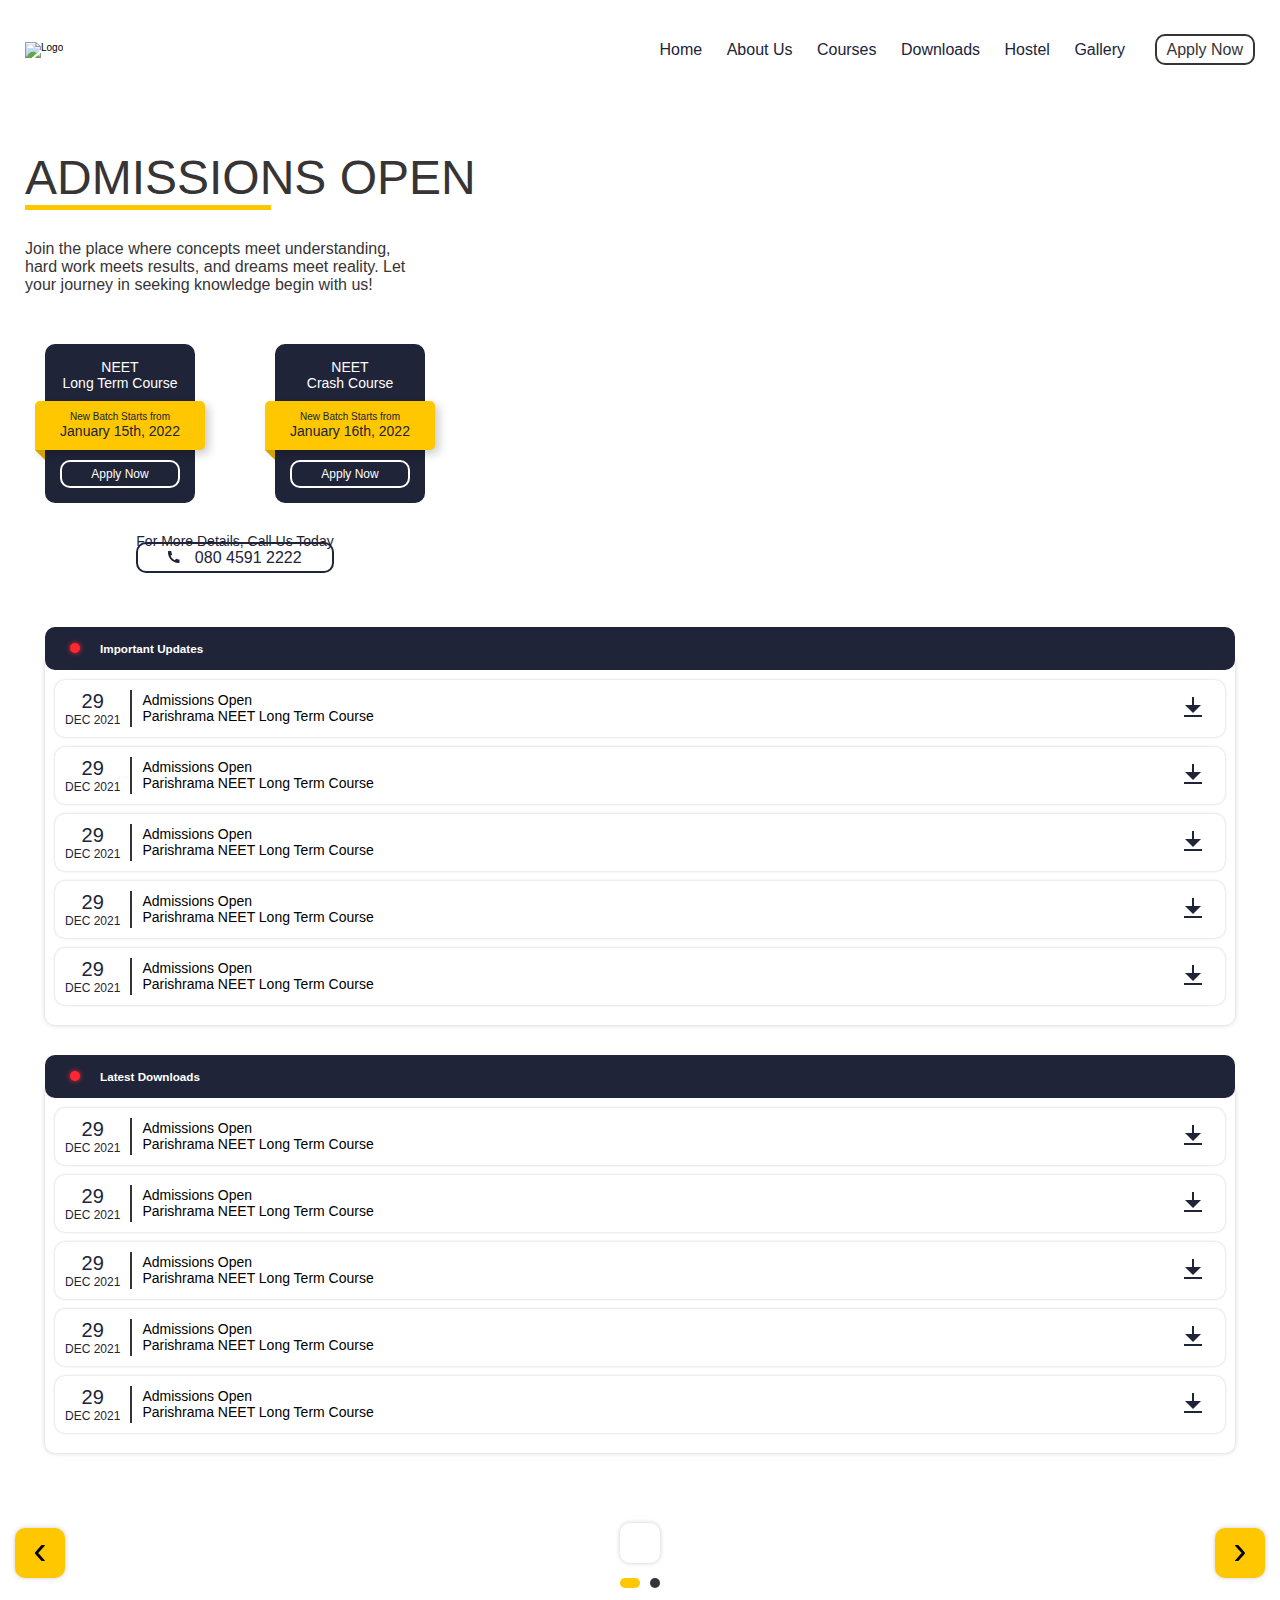
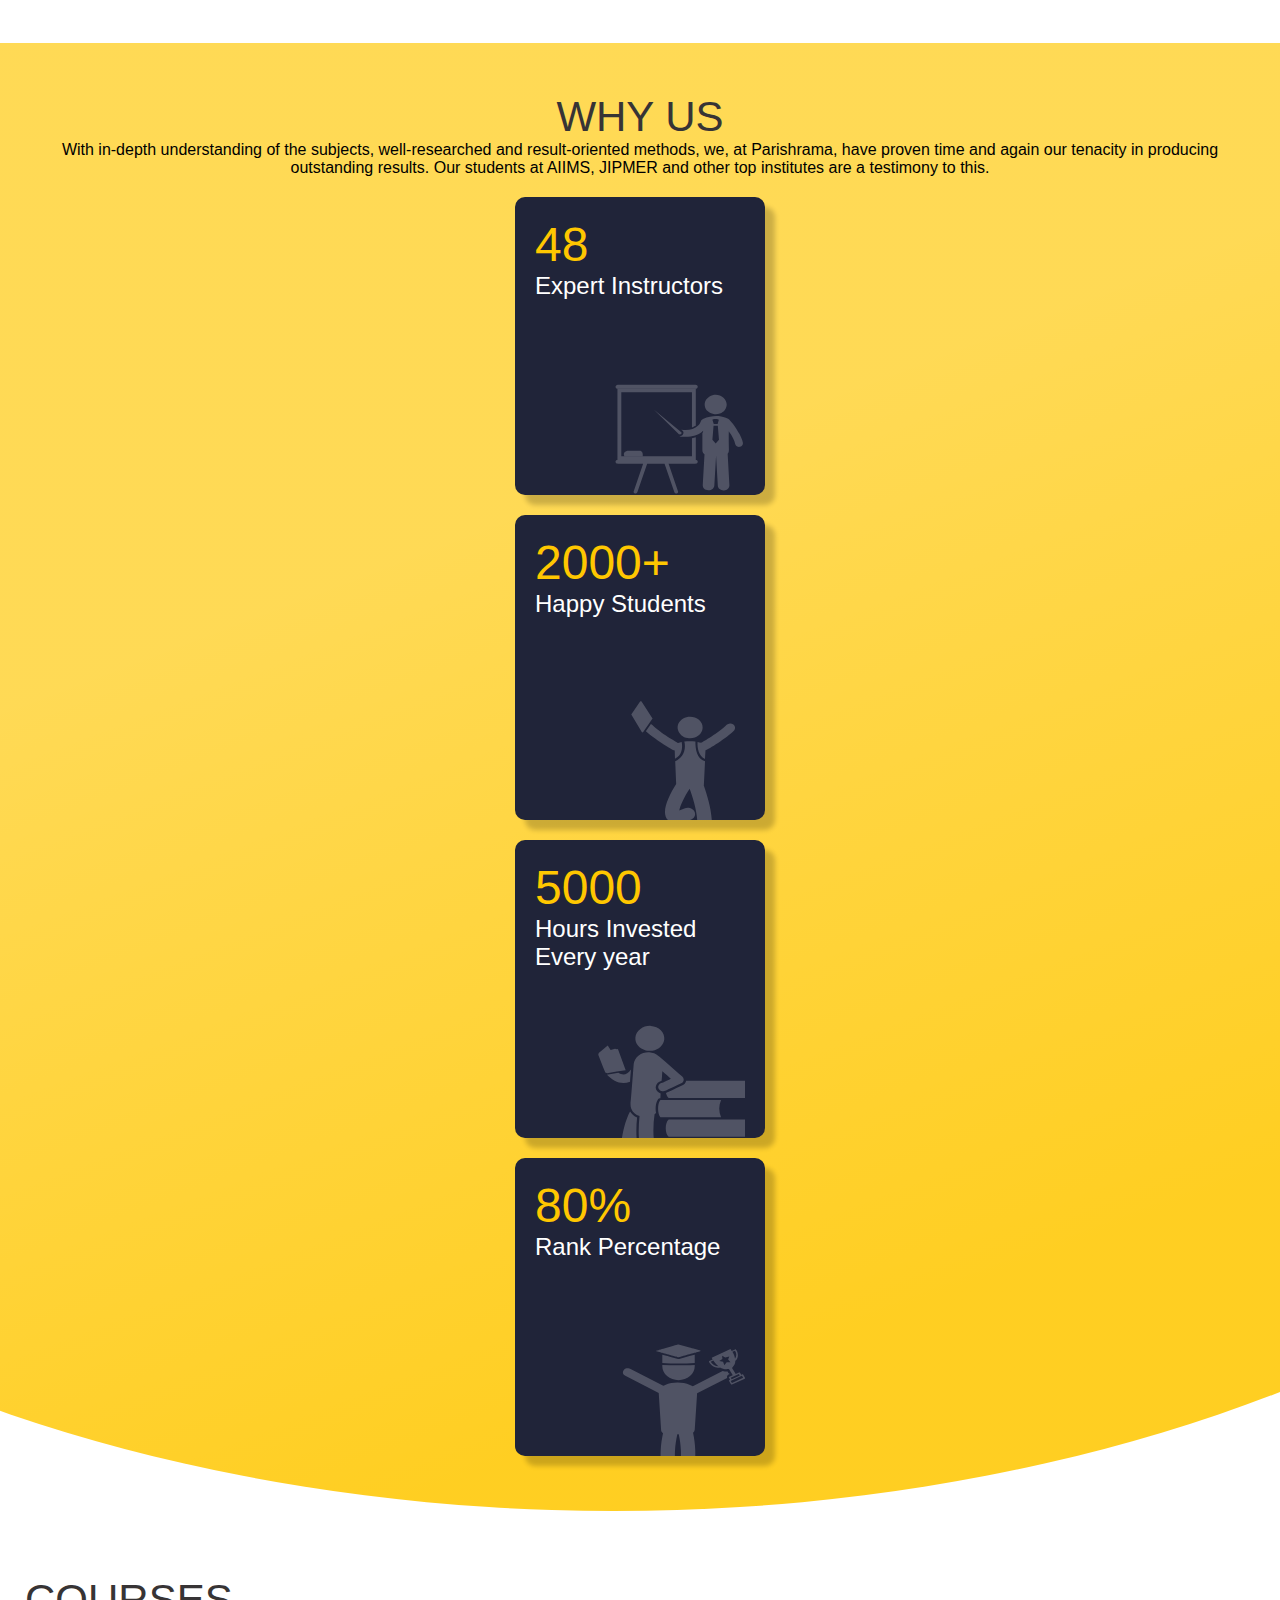
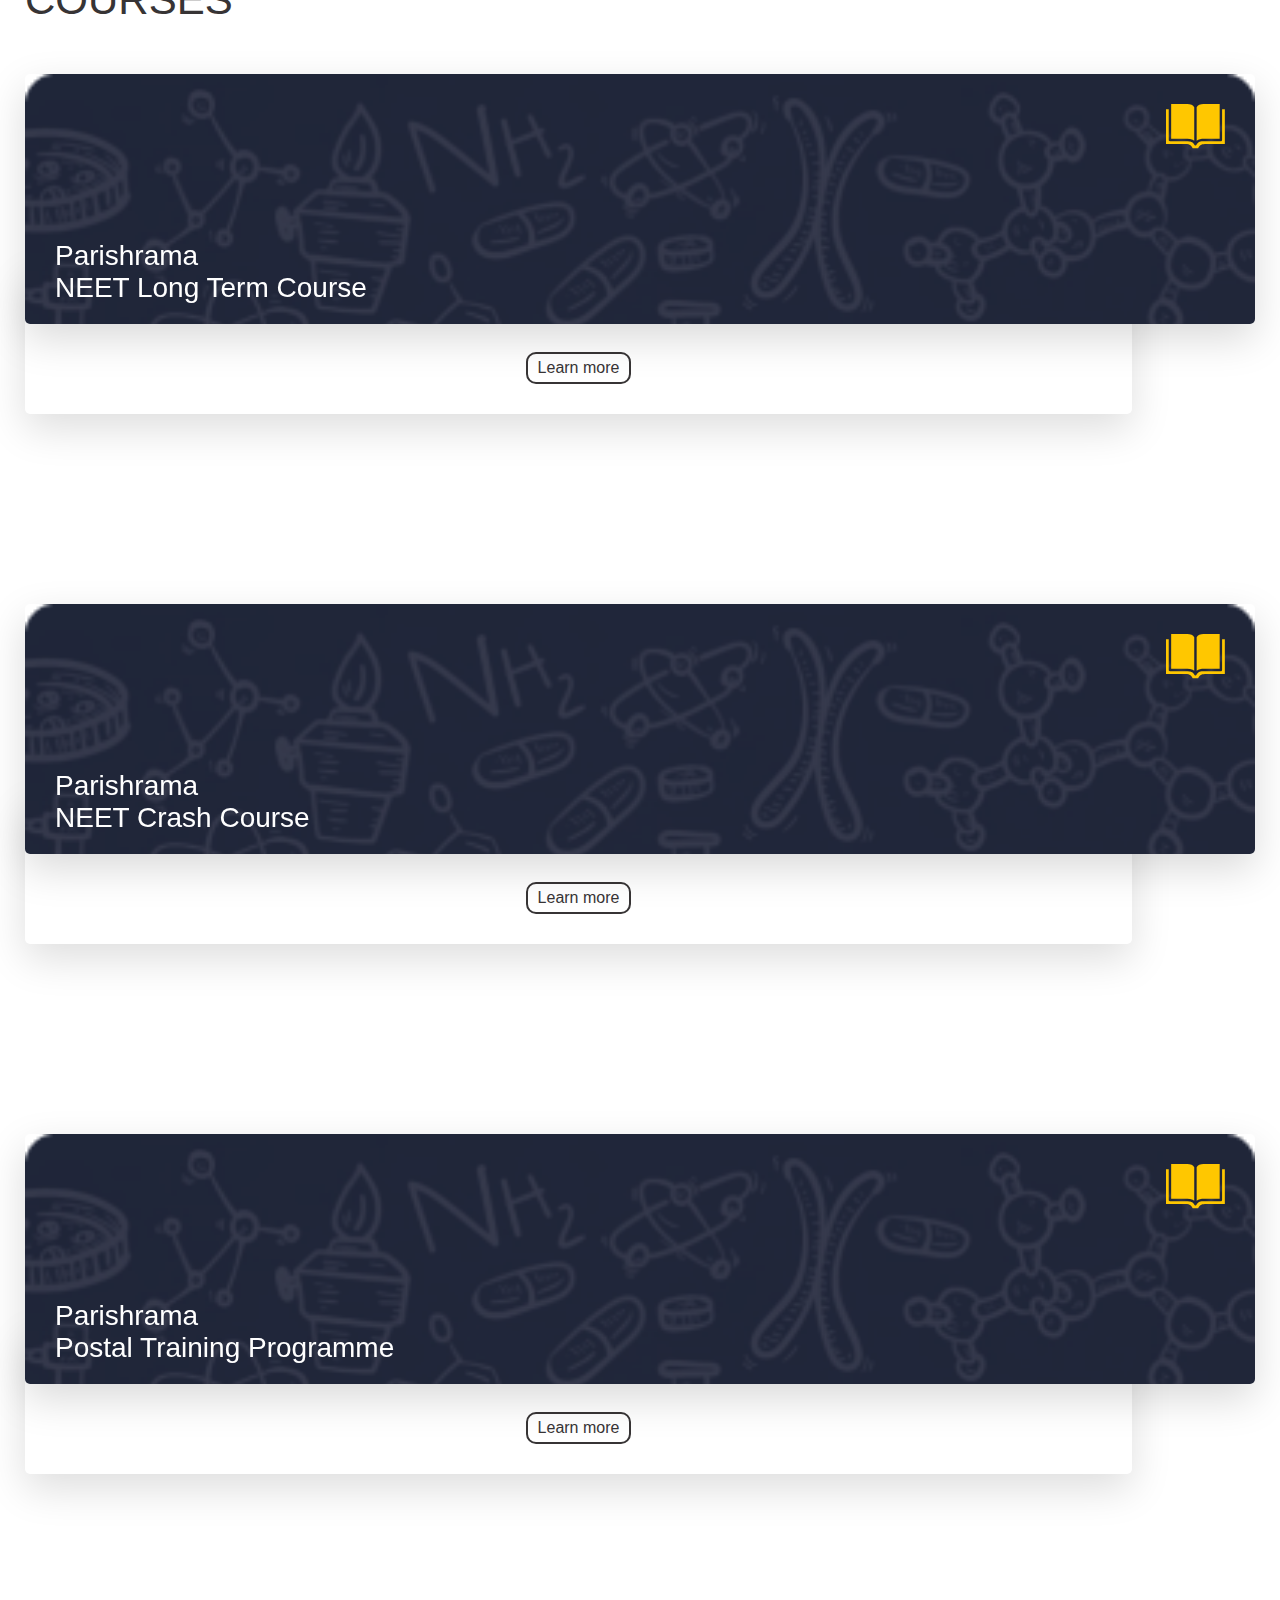
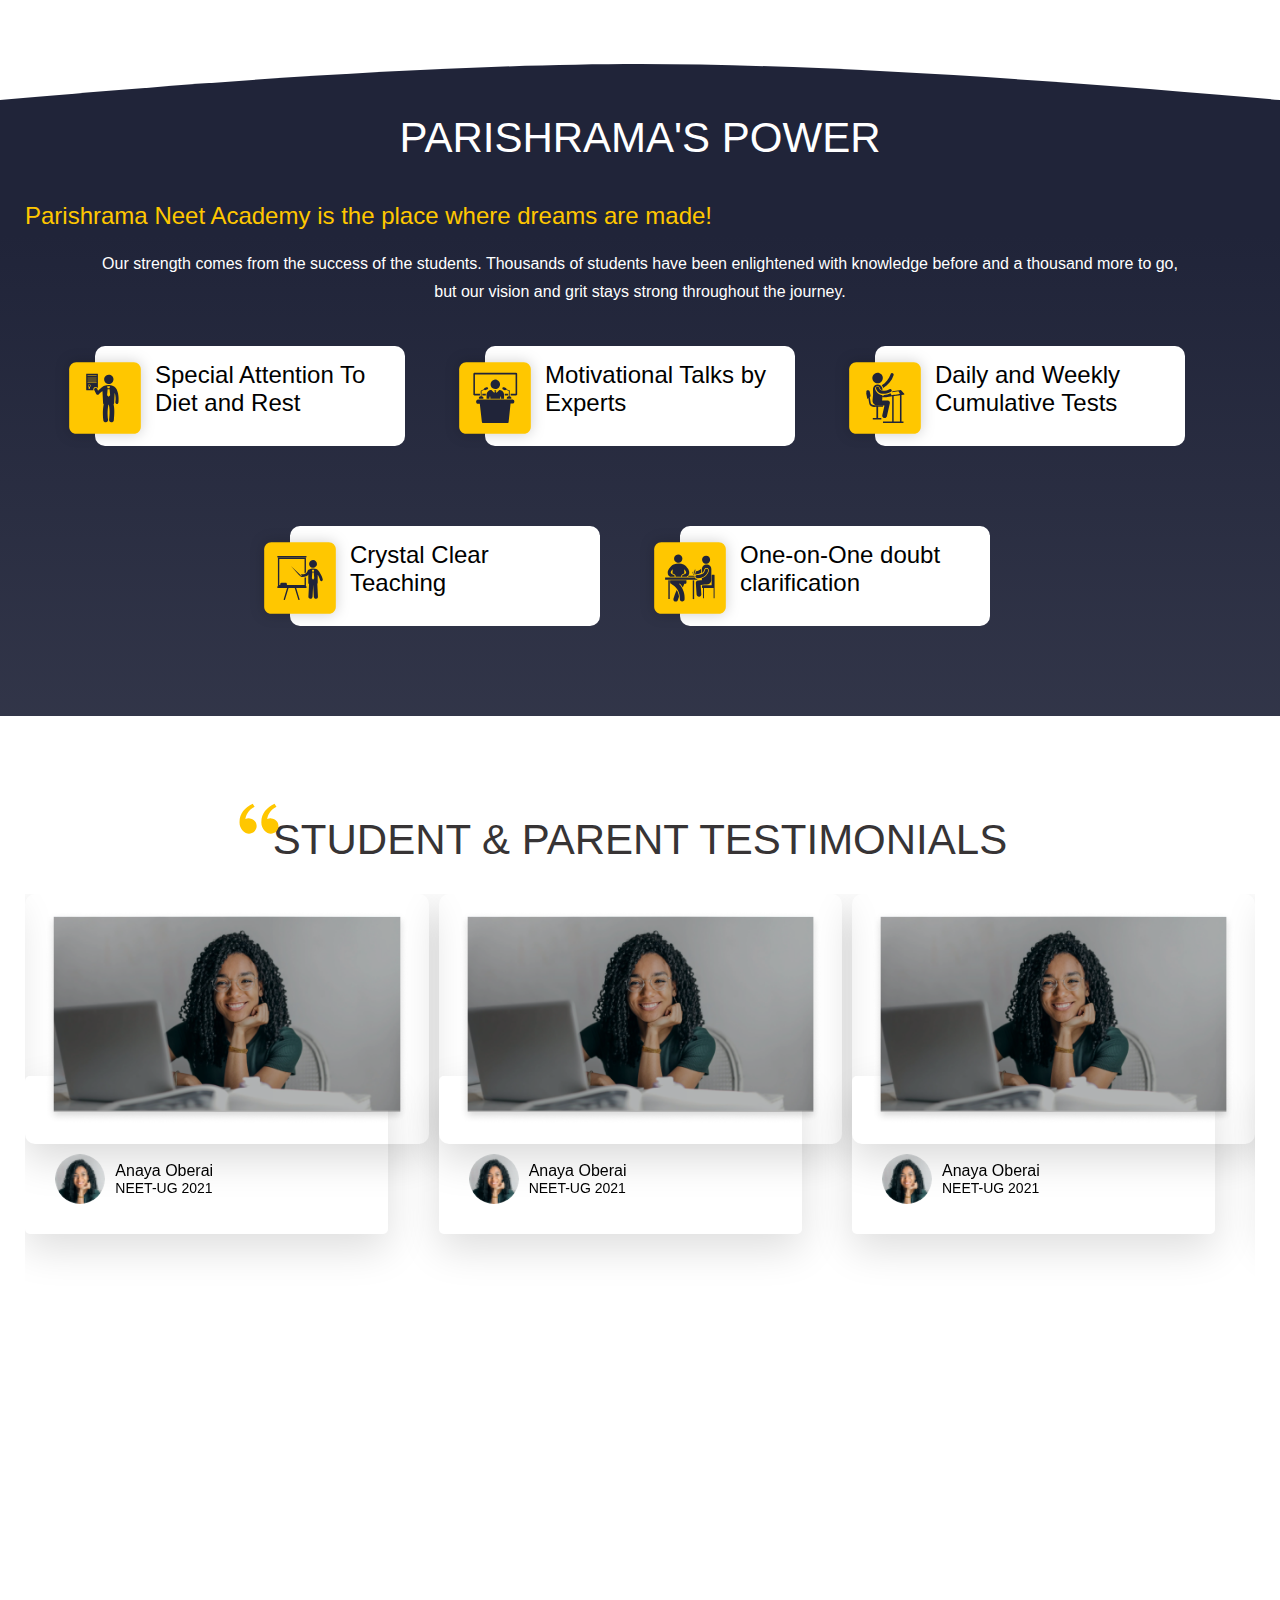
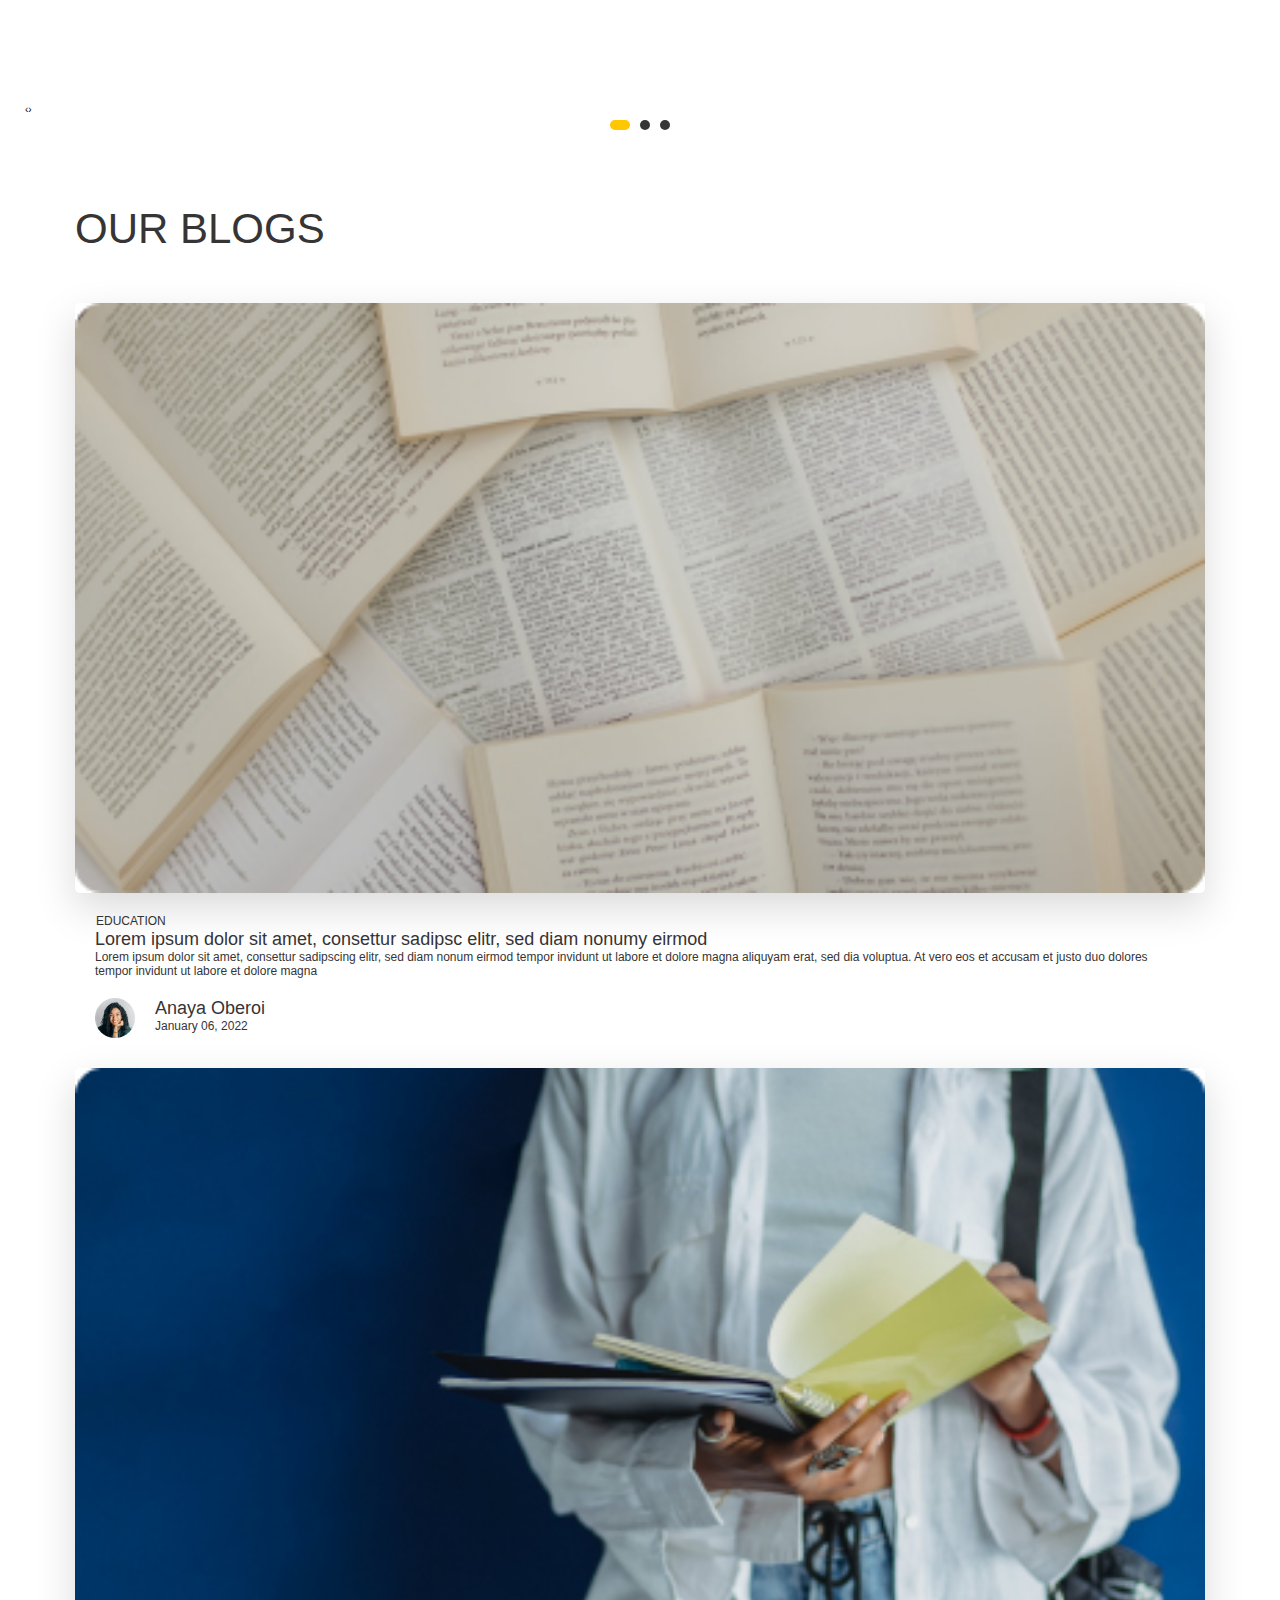
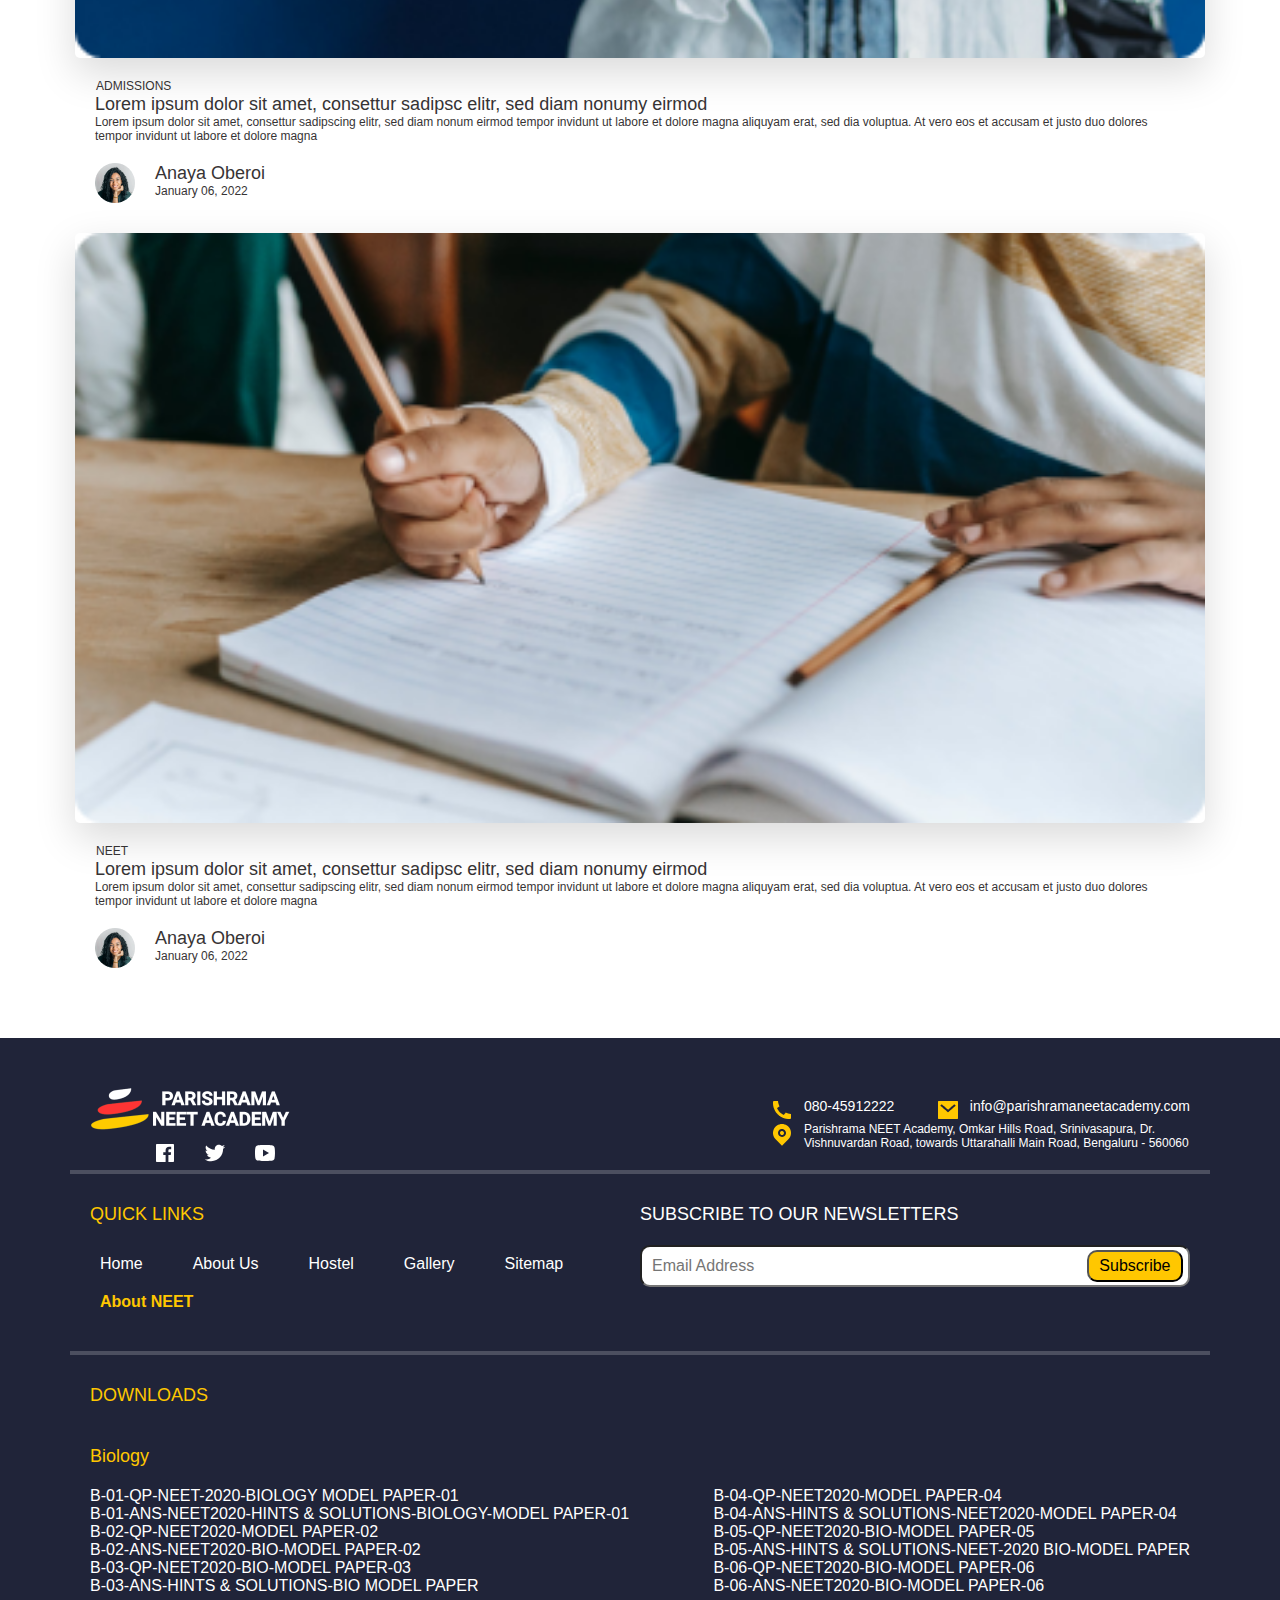
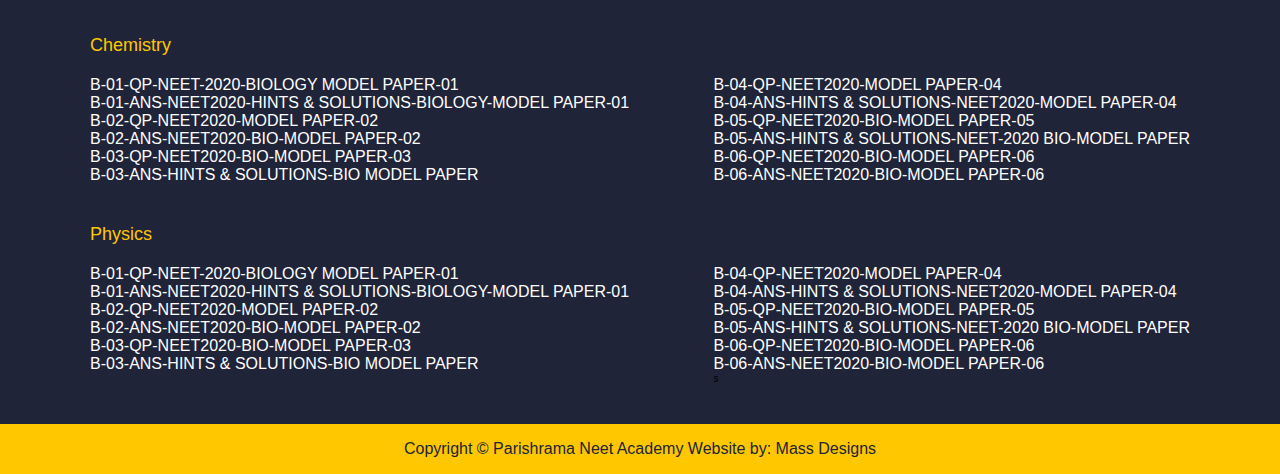
==== index.html @ 00acec43 "fix  : long courses course cards" ====
<!DOCTYPE html>
<html lang="en">

<head>
  <meta charset="UTF-8" />
  <meta name="viewport" content="width=device-width, initial-scale=1.0" />

  <link href="https://fonts.googleapis.com/css?family=Lato:100,300,400,700,900" rel="stylesheet" />

  <link href="https://cdn.jsdelivr.net/npm/bootstrap@5.1.3/dist/css/bootstrap.min.css" rel="stylesheet"
    integrity="sha384-1BmE4kWBq78iYhFldvKuhfTAU6auU8tT94WrHftjDbrCEXSU1oBoqyl2QvZ6jIW3" crossorigin="anonymous" />
  <link rel="stylesheet" href="css/owl.carousel.css" />
  <link rel="stylesheet" href="css/icon-font.css" />
  <link rel="stylesheet" href="scss/main.css" />
  <link rel="shortcut icon" type="image/png" href="./img/favicon.png" />

  <title>Parishrama</title>
</head>

<body>
  <header class="header" id="header">
    <div class="container">
      <div class="nav">
        <input type="checkbox" id="nav-check" />
        <div class="nav-header">
          <img src="./img/Group 259.jpg" alt="Logo" , class="header__logo" />
        </div>
        <div class="nav-btn">
          <label for="nav-check">
            <span></span>
            <span></span>
            <span></span>
          </label>
        </div>

        <div class="nav-links">
          <a class="link" href="/">Home</a>
          <a class="link" href="/about.html">About Us</a>
          <a class="link" href="/courses.html">Courses</a>
          <a class="link" href="/download.html">Downloads</a>
          <a class="link" href="#">Hostel</a>
          <a class="link" href="#">Gallery</a>
          <a href="#" class="btn btn--grey-outline header__navbar-item mr-0">Apply Now</a>
        </div>
      </div>
    </div>
  </header>

  <main>
    <section class="section-hero" id="section-hero">
      <div class="container">
        <div class="section-hero__container">
          <div class="section-hero__content pb-4">
            <div class="section-hero__content--header">
              <h1 class="heading heading-primary">Admissions Open</h1>

              <p class="paragraph">
                Join the place where concepts meet understanding, hard work
                meets results, and dreams meet reality. Let your journey in
                seeking knowledge begin with us!
              </p>
            </div>

            <div class="section-hero__content--cta">
              <div class="section-hero__content--cta-container">
                <div class="section-hero__content--cta-card">
                  <p>NEET</p>
                  <p>Long Term Course</p>

                  <div class="strip">
                    <p>New Batch Starts from</p>
                    <p>January 15th, 2022</p>
                  </div>

                  <button class="btn btn--white-outline">Apply Now</button>
                </div>
                <div class="section-hero__content--cta-card">
                  <p>NEET</p>
                  <p>Crash Course</p>

                  <div class="strip">
                    <p>New Batch Starts from</p>
                    <p>January 16th, 2022</p>
                  </div>

                  <button class="btn btn--white-outline">Apply Now</button>
                </div>
              </div>
              <div class="section-hero__content--contact">
                <p>For More Details, Call Us Today</p>
                <a href="tel:+08045912222" class="btn btn--blue-outline"><img src="img/icons/icon-phone.svg" alt="" />
                  080 4591
                  2222</a>
              </div>
            </div>
          </div>
          <div class="section-hero__image">
            <img src="./img/heroImage.png" alt="" />
          </div>
        </div>
      </div>
    </section>

    <section class="section-updates">
      <div class="container">
        <div class="section-updates__container row">
          <div class="section-updates__important col">
            <div class="section-updates__important-header">
              <span> </span>
              <h3>Important Updates</h3>
            </div>
            <div class="section-updates__important-list-wrapper">
              <ul>
                <li>
                  <div class="date">
                    <p>29</p>
                    <p>DEC 2021</p>
                  </div>
                  <div class="details">
                    <p>Admissions Open</p>
                    <p>Parishrama NEET Long Term Course</p>
                  </div>
                  <img src="./img/downloadIcon.svg" alt="" />
                </li>
                <li>
                  <div class="date">
                    <p>29</p>
                    <p>DEC 2021</p>
                  </div>
                  <div class="details">
                    <p>Admissions Open</p>
                    <p>Parishrama NEET Long Term Course</p>
                  </div>
                  <img src="./img/downloadIcon.svg" alt="" />
                </li>
                <li>
                  <div class="date">
                    <p>29</p>
                    <p>DEC 2021</p>
                  </div>
                  <div class="details">
                    <p>Admissions Open</p>
                    <p>Parishrama NEET Long Term Course</p>
                  </div>
                  <img src="./img/downloadIcon.svg" alt="" />
                </li>
                <li>
                  <div class="date">
                    <p>29</p>
                    <p>DEC 2021</p>
                  </div>
                  <div class="details">
                    <p>Admissions Open</p>
                    <p>Parishrama NEET Long Term Course</p>
                  </div>
                  <img src="./img/downloadIcon.svg" alt="" />
                </li>
                <li>
                  <div class="date">
                    <p>29</p>
                    <p>DEC 2021</p>
                  </div>
                  <div class="details">
                    <p>Admissions Open</p>
                    <p>Parishrama NEET Long Term Course</p>
                  </div>
                  <img src="./img/downloadIcon.svg" alt="" />
                </li>
              </ul>
            </div>
          </div>
          <div class="section-updates__latest col">
            <div class="section-updates__latest-header">
              <span> </span>
              <h3>Latest Downloads</h3>
            </div>
            <div class="section-updates__latest-list-wrapper">
              <ul>
                <li>
                  <div class="date">
                    <p>29</p>
                    <p>DEC 2021</p>
                  </div>
                  <div class="details">
                    <p>Admissions Open</p>
                    <p>Parishrama NEET Long Term Course</p>
                  </div>
                  <img src="./img/downloadIcon.svg" alt="" />
                </li>
                <li>
                  <div class="date">
                    <p>29</p>
                    <p>DEC 2021</p>
                  </div>
                  <div class="details">
                    <p>Admissions Open</p>
                    <p>Parishrama NEET Long Term Course</p>
                  </div>
                  <img src="./img/downloadIcon.svg" alt="" />
                </li>
                <li>
                  <div class="date">
                    <p>29</p>
                    <p>DEC 2021</p>
                  </div>
                  <div class="details">
                    <p>Admissions Open</p>
                    <p>Parishrama NEET Long Term Course</p>
                  </div>
                  <img src="./img/downloadIcon.svg" alt="" />
                </li>
                <li>
                  <div class="date">
                    <p>29</p>
                    <p>DEC 2021</p>
                  </div>
                  <div class="details">
                    <p>Admissions Open</p>
                    <p>Parishrama NEET Long Term Course</p>
                  </div>
                  <img src="./img/downloadIcon.svg" alt="" />
                </li>
                <li>
                  <div class="date">
                    <p>29</p>
                    <p>DEC 2021</p>
                  </div>
                  <div class="details">
                    <p>Admissions Open</p>
                    <p>Parishrama NEET Long Term Course</p>
                  </div>
                  <img src="./img/downloadIcon.svg" alt="" />
                </li>
              </ul>
            </div>
          </div>
        </div>
      </div>
    </section>

    <section class="section-main-carousel">
      <div class="container">
        <div class="owl-carousel main-carousel owl-theme">
          <div class="item">
            <div class="item-content">
              <img src="./img/main-carousel.png" alt="" />
            </div>
          </div>
          <div class="item">
            <div class="item-content">
              <img src="./img/main-carousel.png" alt="" />
            </div>
          </div>
        </div>
      </div>
    </section>

    <section class="section-whyus">
      <div class="container">
        <h2 class="heading-secondary">Why Us</h2>
        <p>
          With in-depth understanding of the subjects, well-researched and
          result-oriented methods, we, at Parishrama, have proven time and
          again our tenacity in producing outstanding results. Our students at
          AIIMS, JIPMER and other top institutes are a testimony to this.
        </p>

        <div class="section-whyus--cards row">
          <div class="section-whyus--card col-lg-4 col-md-6 col-sm-12">
            <div class="section-whyus--card-header">
              <p>48</p>
              <p>Expert Instructors</p>
            </div>
            <img src="./img/expertInstructors.svg" alt="" />
          </div>
          <div class="section-whyus--card col-lg-4 col-md-6 col-sm-12">
            <div class="section-whyus--card-header">
              <p>2000+</p>
              <p>Happy Students</p>
            </div>
            <img src="./img/happyStudents.svg" alt="" />
          </div>
          <div class="section-whyus--card col-lg-4 col-md-6 col-sm-12">
            <div class="section-whyus--card-header">
              <p>5000</p>
              <p>Hours Invested Every year</p>
            </div>
            <img src="./img/coursesCompleted.svg" alt="" />
          </div>
          <div class="section-whyus--card col-lg-4 col-md-6 col-sm-12">
            <div class="section-whyus--card-header">
              <p>80%</p>
              <p>Rank Percentage</p>
            </div>
            <img src="./img/ranks.svg" alt="" />
          </div>
        </div>
      </div>
    </section>

    <section class="section-courses" id="section-courses">
      <div class="container">
        <h1 class="text-center heading-secondary">Courses</h1>

        <div class="row">
          <div class="col-lg-4 col-md-6 col-sm-12">
            <div class="card course-card border-none">
              <div class="card--up">
                <div class="card--up__textbox">
                  <p class="card--up__text">Parishrama</p>
                  <p class="card--up__text">NEET Long Term Course</p>
                </div>
                <div class="card--up__icon--container">
                  <img src="./img/book.svg" alt="book" />
                </div>
              </div>

              <div class="card--down">
                <div class="card--down__textbox">
                  <p class="card--down__text">
                    At Parishrama, long term courses are focused from the
                    rudimentary to advanced level concepts. Our faculty
                    provides in-depth understanding of topics making even the
                    trickiest concepts crystal clear.
                  </p>
                </div>
                <a href="#" class="btn btn--grey-outline">Learn more</a>
              </div>
            </div>
          </div>
          <div class="col-lg-4 col-md-6 col-sm-12">
            <div class="card border-none">
              <div class="card--up">
                <div class="card--up__textbox">
                  <p class="card--up__text">Parishrama</p>
                  <p class="card--up__text">NEET Crash Course</p>
                </div>
                <div class="card--up__icon--container">
                  <img src="./img/book.svg" alt="book" />
                </div>
              </div>

              <div class="card--down">
                <div class="card--down__textbox">
                  <p class="card--down__text">
                    Tight learning schedules can inspire students to opt for
                    crash courses for their NEET exam preparation and we, at
                    Parishrama, have extensively crafted courses for such
                    students.
                  </p>
                </div>
                <a href="#" class="btn btn--grey-outline">Learn more</a>
              </div>
            </div>
          </div>
          <div class="col-lg-4 col-md-6 col-sm-12">
            <div class="card border-none">
              <div class="card--up">
                <div class="card--up__textbox">
                  <p class="card--up__text">Parishrama</p>
                  <p class="card--up__text">Postal Training Programme</p>
                </div>
                <div class="card--up__icon--container">
                  <img src="./img/book.svg" alt="book" />
                </div>
              </div>

              <div class="card--down">
                <div class="card--down__textbox">
                  <p class="card--down__text">
                    This programme comprises easy-to-understand reading
                    materials, and test series that are sent to students’
                    residential addresses. This postal training package is
                    comprehensive and well-structured that matches the
                    sophistication of classroom learning.
                  </p>
                </div>
                <a href="#" class="btn btn--grey-outline">Learn more</a>
              </div>
            </div>
          </div>
        </div>
      </div>
    </section>

    <section class="section-pp" id="section-pp">
      <div class="container">
        <h2 class="heading-secondary title">Parishrama's Power</h2>

        <h4 class="heading-bigger text-yellow text-center">
          Parishrama Neet Academy is the place where dreams are made!
        </h4>
        <p class="description">
          Our strength comes from the success of the students. Thousands of
          students have been enlightened with knowledge before and a thousand
          more to go, but our vision and grit stays strong throughout the
          journey.
        </p>
        <div class="container section-pp__container">
          <div class="section-pp__item">
            <div class="section-pp__item-content">
              <div class="section-pp__item-image">
                <img src="./img/pp-expert-and-dedicated.svg" alt="" />
              </div>
              <div class="section-pp__item-text">
                <p>Special Attention To Diet and Rest</p>
              </div>
            </div>
          </div>
          <div class="section-pp__item">
            <div class="section-pp__item-content">
              <div class="section-pp__item-image">
                <img src="./img/pp-motivational-talks.svg" alt="" />
              </div>
              <div class="section-pp__item-text">
                <p>Motivational Talks by Experts</p>
              </div>
            </div>
          </div>
          <div class="section-pp__item">
            <div class="section-pp__item-content">
              <div class="section-pp__item-image">
                <img src="./img/pp-daily-and-weekly.svg" alt="" />
              </div>
              <div class="section-pp__item-text">
                <p>Daily and Weekly Cumulative Tests</p>
              </div>
            </div>
          </div>
          <div class="section-pp__item">
            <div class="section-pp__item-content">
              <div class="section-pp__item-image">
                <img src="./img/pp-crystal-clear.svg" alt="" />
              </div>
              <div class="section-pp__item-text">
                <p>Crystal Clear Teaching</p>
              </div>
            </div>
          </div>
          <div class="section-pp__item">
            <div class="section-pp__item-content">
              <div class="section-pp__item-image">
                <img src="./img/pp-one-on-one.svg" alt="" />
              </div>
              <div class="section-pp__item-text">
                <p>One-on-One doubt clarification</p>
              </div>
            </div>
          </div>
        </div>
      </div>
    </section>

    <section class="section-testimonials" id="section-testimonials">
      <div class="container">
        <div class="title">
          <h1 class="text-center heading-secondary">
            STUDENT & PARENT TESTIMONIALS
          </h1>
        </div>
        <div class="owl-carousel testimonials-carousel owl-theme">
          <div class="item">
            <div class="card border-none">
              <div class="card--up">
                <img src="./img/carousel-testimonial.png" alt="" />
              </div>

              <div class="card--down">
                <div class="card--down__textbox">
                  <p>
                    <img src="./img/quotes.svg" alt="" /> PARISHRAMA focuses
                    on the quality of education and clearing of concepts with
                    a brilliant study study environment.
                  </p>
                </div>
                <div class="card--down__profile">
                  <img src="./img/user.png" alt="" />
                  <div class="person">
                    <p>Anaya Oberai</p>
                    <p>NEET-UG 2021</p>
                  </div>
                </div>
              </div>
            </div>
          </div>
          <div class="item">
            <div class="card border-none">
              <div class="card--up">
                <img src="./img/carousel-testimonial.png" alt="" />
              </div>

              <div class="card--down">
                <div class="card--down__textbox">
                  <p>
                    <img src="./img/quotes.svg" alt="" /> PARISHRAMA focuses
                    on the quality of education and clearing of concepts with
                    a brilliant study study environment.
                  </p>
                </div>
                <div class="card--down__profile">
                  <img src="./img/user.png" alt="" />
                  <div class="person">
                    <p>Anaya Oberai</p>
                    <p>NEET-UG 2021</p>
                  </div>
                </div>
              </div>
            </div>
          </div>
          <div class="item">
            <div class="card border-none">
              <div class="card--up">
                <img src="./img/carousel-testimonial.png" alt="" />
              </div>

              <div class="card--down">
                <div class="card--down__textbox">
                  <p>
                    <img src="./img/quotes.svg" alt="" /> PARISHRAMA focuses
                    on the quality of education and clearing of concepts with
                    a brilliant study study environment.
                  </p>
                </div>
                <div class="card--down__profile">
                  <img src="./img/user.png" alt="" />
                  <div class="person">
                    <p>Anaya Oberai</p>
                    <p>NEET-UG 2021</p>
                  </div>
                </div>
              </div>
            </div>
          </div>
          <div class="item">
            <div class="card border-none">
              <div class="card--up">
                <img src="./img/carousel-testimonial.png" alt="" />
              </div>

              <div class="card--down">
                <div class="card--down__textbox">
                  <p>
                    <img src="./img/quotes.svg" alt="" /> PARISHRAMA focuses
                    on the quality of education and clearing of concepts with
                    a brilliant study study environment.
                  </p>
                </div>
                <div class="card--down__profile">
                  <img src="./img/user.png" alt="" />
                  <div class="person">
                    <p>Anaya Oberai</p>
                    <p>NEET-UG 2021</p>
                  </div>
                </div>
              </div>
            </div>
          </div>
          <div class="item">
            <div class="card border-none">
              <div class="card--up">
                <img src="./img/carousel-testimonial.png" alt="" />
              </div>

              <div class="card--down">
                <div class="card--down__textbox">
                  <p>
                    <img src="./img/quotes.svg" alt="" /> PARISHRAMA focuses
                    on the quality of education and clearing of concepts with
                    a brilliant study study environment.
                  </p>
                </div>
                <div class="card--down__profile">
                  <img src="./img/user.png" alt="" />
                  <div class="person">
                    <p>Anaya Oberai</p>
                    <p>NEET-UG 2021</p>
                  </div>
                </div>
              </div>
            </div>
          </div>
          <div class="item">
            <div class="card border-none">
              <div class="card--up">
                <img src="./img/carousel-testimonial.png" alt="" />
              </div>

              <div class="card--down">
                <div class="card--down__textbox">
                  <p>
                    <img src="./img/quotes.svg" alt="" /> PARISHRAMA focuses
                    on the quality of education and clearing of concepts with
                    a brilliant study study environment.
                  </p>
                </div>
                <div class="card--down__profile">
                  <img src="./img/user.png" alt="" />
                  <div class="person">
                    <p>Anaya Oberai</p>
                    <p>NEET-UG 2021</p>
                  </div>
                </div>
              </div>
            </div>
          </div>
          <div class="item">
            <div class="card border-none">
              <div class="card--up">
                <img src="./img/carousel-testimonial.png" alt="" />
              </div>

              <div class="card--down">
                <div class="card--down__textbox">
                  <p>
                    <img src="./img/quotes.svg" alt="" /> PARISHRAMA focuses
                    on the quality of education and clearing of concepts with
                    a brilliant study study environment.
                  </p>
                </div>
                <div class="card--down__profile">
                  <img src="./img/user.png" alt="" />
                  <div class="person">
                    <p>Anaya Oberai</p>
                    <p>NEET-UG 2021</p>
                  </div>
                </div>
              </div>
            </div>
          </div>
          <div class="item">
            <div class="card border-none">
              <div class="card--up">
                <img src="./img/carousel-testimonial.png" alt="" />
              </div>

              <div class="card--down">
                <div class="card--down__textbox">
                  <p>
                    <img src="./img/quotes.svg" alt="" /> PARISHRAMA focuses
                    on the quality of education and clearing of concepts with
                    a brilliant study study environment.
                  </p>
                </div>
                <div class="card--down__profile">
                  <img src="./img/user.png" alt="" />
                  <div class="person">
                    <p>Anaya Oberai</p>
                    <p>NEET-UG 2021</p>
                  </div>
                </div>
              </div>
            </div>
          </div>
        </div>
      </div>
    </section>

    <section class="section-blogs" id="section-blogs">
      <div class="container">
        <h1 class="text-center heading-secondary">Our Blogs</h1>

        <div class="row">
          <div class="col-lg-4 col-md-6 col-sm-12">
            <div class="blog__card">
              <div class="blog__card--up">
                <img src="./img/BlogImage1.png" alt="image" />
              </div>
              <div class="blog__card--down">
                <p class="blog__card--heading-small">Education</p>
                <p class="blog__card--heading">
                  Lorem ipsum dolor sit amet, consettur sadipsc elitr, sed
                  diam nonumy eirmod
                </p>
                <p class="blog__card--text">
                  Lorem ipsum dolor sit amet, consettur sadipscing elitr, sed
                  diam nonum eirmod tempor invidunt ut labore et dolore magna
                  aliquyam erat, sed dia voluptua. At vero eos et accusam et
                  justo duo dolores tempor invidunt ut labore et dolore magna
                </p>
                <div class="blog__card--user">
                  <img src="./img/user.png" alt="user" class="blog-card--user-image" />
                  <div class="blog__card--user-info">
                    <p class="blog__card--user-name">Anaya Oberoi</p>
                    <p class="blog__card--user-date">January 06, 2022</p>
                  </div>
                </div>
              </div>
            </div>
          </div>

          <div class="col-lg-4 col-md-6 col-sm-12">
            <div class="blog__card">
              <div class="blog__card--up">
                <img src="./img/BlogImage2.png" alt="image" />
              </div>
              <div class="blog__card--down">
                <p class="blog__card--heading-small">Admissions</p>
                <p class="blog__card--heading">
                  Lorem ipsum dolor sit amet, consettur sadipsc elitr, sed
                  diam nonumy eirmod
                </p>
                <p class="blog__card--text">
                  Lorem ipsum dolor sit amet, consettur sadipscing elitr, sed
                  diam nonum eirmod tempor invidunt ut labore et dolore magna
                  aliquyam erat, sed dia voluptua. At vero eos et accusam et
                  justo duo dolores tempor invidunt ut labore et dolore magna
                </p>
                <div class="blog__card--user">
                  <img src="./img/user.png" alt="user" class="blog-card--user-image" />
                  <div class="blog__card--user-info">
                    <p class="blog__card--user-name">Anaya Oberoi</p>
                    <p class="blog__card--user-date">January 06, 2022</p>
                  </div>
                </div>
              </div>
            </div>
          </div>

          <div class="col-lg-4 col-md-6 col-sm-12">
            <div class="blog__card">
              <div class="blog__card--up">
                <img src="./img/BlogImage3.png" alt="image" />
              </div>
              <div class="blog__card--down">
                <p class="blog__card--heading-small">NEET</p>
                <p class="blog__card--heading">
                  Lorem ipsum dolor sit amet, consettur sadipsc elitr, sed
                  diam nonumy eirmod
                </p>
                <p class="blog__card--text">
                  Lorem ipsum dolor sit amet, consettur sadipscing elitr, sed
                  diam nonum eirmod tempor invidunt ut labore et dolore magna
                  aliquyam erat, sed dia voluptua. At vero eos et accusam et
                  justo duo dolores tempor invidunt ut labore et dolore magna
                </p>
                <div class="blog__card--user">
                  <img src="./img/user.png" alt="user" class="blog-card--user-image" />
                  <div class="blog__card--user-info">
                    <p class="blog__card--user-name">Anaya Oberoi</p>
                    <p class="blog__card--user-date">January 06, 2022</p>
                  </div>
                </div>
              </div>
            </div>
          </div>
        </div>
      </div>
    </section>
  </main>

  <footer class="footer">
    <div class="footer__container">
      <div class="footer__top">
        <div class="footer__logo-container">
          <img src="./img/footerLogo.png" alt="" class="footer__logo" />
          <div class="footer__logo--icon-container">
            <img src="./img/fbIcon.svg" alt="fb" />
            <img src="./img/twitterIcon.svg" alt="twitter" />
            <img src="./img/youtubeIcon.svg" alt="youtube" />
          </div>
        </div>
        <div class="footer__contact">
          <div class="footer__contact-container">
            <div class="footer__contact--phone">
              <img src="./img/phoneIcon.png" alt="phone" class="footer__contact--icon" />
              <p class="footer__contact--text">080-45912222</p>
            </div>

            <div class="footer__contact--mail">
              <img src="./img/mailIcon.png" alt="mail" class="footer__contact--icon" />
              <p class="footer__contact--text">
                info@parishramaneetacademy.com
              </p>
            </div>
          </div>

          <div class="footer__contact--location">
            <img src="./img/locationIcon.svg" alt="mail" class="footer__contact--icon" />
            <p class="footer__contact--text">
              Parishrama NEET Academy, Omkar Hills Road, Srinivasapura, Dr.
              Vishnuvardan Road, towards Uttarahalli Main Road, Bengaluru -
              560060
            </p>
          </div>
        </div>
      </div>

      <hr />

      <div class="footer__middle">
        <div class="footer__navigation">
          <h3 class="heading-tertiary heading-tertiary--yellow u-margin-bottom-small">
            Quick Links
          </h3>
          <div class="footer__navbar-container">
            <ul class="footer__navbar">
              <li class="footer__navbar-item"><a href="#">Home</a></li>
              <li class="footer__navbar-item"><a href="#">About Us</a></li>
              <li class="footer__navbar-item"><a href="#">Hostel</a></li>
              <li class="footer__navbar-item"><a href="#">Gallery</a></li>
              <li class="footer__navbar-item"><a href="#">Sitemap</a></li>
              <li class="footer__navbar-item footer__navbar-item--yellow">
                <a href="#">About NEET</a>
              </li>
            </ul>
          </div>
        </div>

        <div class="footer-newsletter">
          <h3 class="heading-tertiary heading-tertiary--white u-margin-bottom-small">
            subscribe to our newsletters
          </h3>

          <div class="footer__search--container">
            <div class="footer__search">
              <input type="text" class="footer__search--text" placeholder="Email Address" />
              <button type="button" class="footer__search--btn btn">
                Subscribe
              </button>
            </div>
          </div>
        </div>
      </div>

      <hr />

      <div class="footer__bottom">
        <h3 class="heading-tertiary heading-tertiary--yellow u-margin-bottom-big">
          Downloads
        </h3>

        <h4 class="heading-subtertiary heading-subtertiary--yellow u-margin-bottom-small">
          Biology
        </h4>
        <div class="footer__bottom--list-container u-margin-bottom-big">
          <ul class="footer__bottom--list">
            <li class="footer__bottom--list-item">
              <a href="#">B-01-QP-NEET-2020-BIOLOGY MODEL PAPER-01</a>
            </li>
            <li class="footer__bottom--list-item">
              <a href="#">B-01-ANS-NEET2020-HINTS & SOLUTIONS-BIOLOGY-MODEL PAPER-01</a>
            </li>
            <li class="footer__bottom--list-item">
              <a href="#">B-02-QP-NEET2020-MODEL PAPER-02</a>
            </li>
            <li class="footer__bottom--list-item">
              <a href="#">B-02-ANS-NEET2020-BIO-MODEL PAPER-02</a>
            </li>
            <li class="footer__bottom--list-item">
              <a href="#">B-03-QP-NEET2020-BIO-MODEL PAPER-03</a>
            </li>
            <li class="footer__bottom--list-item">
              <a href="#">B-03-ANS-HINTS & SOLUTIONS-BIO MODEL PAPER</a>
            </li>
          </ul>

          <ul class="footer__bottom--list">
            <li class="footer__bottom--list-item">
              <a href="#">B-04-QP-NEET2020-MODEL PAPER-04</a>
            </li>
            <li class="footer__bottom--list-item">
              <a href="#">B-04-ANS-HINTS & SOLUTIONS-NEET2020-MODEL PAPER-04</a>
            </li>
            <li class="footer__bottom--list-item">
              <a href="#">B-05-QP-NEET2020-BIO-MODEL PAPER-05</a>
            </li>
            <li class="footer__bottom--list-item">
              <a href="#">B-05-ANS-HINTS & SOLUTIONS-NEET-2020 BIO-MODEL PAPER</a>
            </li>
            <li class="footer__bottom--list-item">
              <a href="#">B-06-QP-NEET2020-BIO-MODEL PAPER-06</a>
            </li>
            <li class="footer__bottom--list-item">
              <a href="#">B-06-ANS-NEET2020-BIO-MODEL PAPER-06</a>
            </li>
          </ul>
        </div>

        <h4 class="heading-subtertiary heading-subtertiary--yellow u-margin-bottom-small">
          Chemistry
        </h4>
        <div class="footer__bottom--list-container u-margin-bottom-big">
          <ul class="footer__bottom--list">
            <li class="footer__bottom--list-item">
              <a href="#">B-01-QP-NEET-2020-BIOLOGY MODEL PAPER-01</a>
            </li>
            <li class="footer__bottom--list-item">
              <a href="#">B-01-ANS-NEET2020-HINTS & SOLUTIONS-BIOLOGY-MODEL PAPER-01</a>
            </li>
            <li class="footer__bottom--list-item">
              <a href="#">B-02-QP-NEET2020-MODEL PAPER-02</a>
            </li>
            <li class="footer__bottom--list-item">
              <a href="#">B-02-ANS-NEET2020-BIO-MODEL PAPER-02</a>
            </li>
            <li class="footer__bottom--list-item">
              <a href="#">B-03-QP-NEET2020-BIO-MODEL PAPER-03</a>
            </li>
            <li class="footer__bottom--list-item">
              <a href="#">B-03-ANS-HINTS & SOLUTIONS-BIO MODEL PAPER</a>
            </li>
          </ul>

          <ul class="footer__bottom--list">
            <li class="footer__bottom--list-item">
              <a href="#">B-04-QP-NEET2020-MODEL PAPER-04</a>
            </li>
            <li class="footer__bottom--list-item">
              <a href="#">B-04-ANS-HINTS & SOLUTIONS-NEET2020-MODEL PAPER-04</a>
            </li>
            <li class="footer__bottom--list-item">
              <a href="#">B-05-QP-NEET2020-BIO-MODEL PAPER-05</a>
            </li>
            <li class="footer__bottom--list-item">
              <a href="#">B-05-ANS-HINTS & SOLUTIONS-NEET-2020 BIO-MODEL PAPER</a>
            </li>
            <li class="footer__bottom--list-item">
              <a href="#">B-06-QP-NEET2020-BIO-MODEL PAPER-06</a>
            </li>
            <li class="footer__bottom--list-item">
              <a href="#">B-06-ANS-NEET2020-BIO-MODEL PAPER-06</a>
            </li>
          </ul>
        </div>

        <h4 class="heading-subtertiary heading-subtertiary--yellow u-margin-bottom-small">
          Physics
        </h4>
        <div class="footer__bottom--list-container">
          <ul class="footer__bottom--list">
            <li class="footer__bottom--list-item">
              <a href="#">B-01-QP-NEET-2020-BIOLOGY MODEL PAPER-01</a>
            </li>
            <li class="footer__bottom--list-item">
              <a href="#">B-01-ANS-NEET2020-HINTS & SOLUTIONS-BIOLOGY-MODEL PAPER-01</a>
            </li>
            <li class="footer__bottom--list-item">
              <a href="#">B-02-QP-NEET2020-MODEL PAPER-02</a>
            </li>
            <li class="footer__bottom--list-item">
              <a href="#">B-02-ANS-NEET2020-BIO-MODEL PAPER-02</a>
            </li>
            <li class="footer__bottom--list-item">
              <a href="#">B-03-QP-NEET2020-BIO-MODEL PAPER-03</a>
            </li>
            <li class="footer__bottom--list-item">
              <a href="#">B-03-ANS-HINTS & SOLUTIONS-BIO MODEL PAPER</a>
            </li>
          </ul>

          <ul class="footer__bottom--list">
            <li class="footer__bottom--list-item">
              <a href="#">B-04-QP-NEET2020-MODEL PAPER-04</a>
            </li>
            <li class="footer__bottom--list-item">
              <a href="#">B-04-ANS-HINTS & SOLUTIONS-NEET2020-MODEL PAPER-04</a>
            </li>
            <li class="footer__bottom--list-item">
              <a href="#">B-05-QP-NEET2020-BIO-MODEL PAPER-05</a>
            </li>
            <li class="footer__bottom--list-item">
              <a href="#">B-05-ANS-HINTS & SOLUTIONS-NEET-2020 BIO-MODEL PAPER</a>
            </li>
            <li class="footer__bottom--list-item">
              <a href="#">B-06-QP-NEET2020-BIO-MODEL PAPER-06</a>
            </li>
            <li class="footer__bottom--list-item">
              <a href="#">B-06-ANS-NEET2020-BIO-MODEL PAPER-06</a>
            </li>
            s
          </ul>
        </div>
      </div>
    </div>

    <div class="footer__copyright">
      <p class="footer__copyright--text">
        Copyright &copy; <a href="#">Parishrama Neet Academy</a> Website by:
        <a href="#">Mass Designs</a>
      </p>
    </div>
  </footer>

  <script src="js/jquery.js"></script>
  <script src="js/owl.carousel.min.js"></script>
  <script src="script.js"></script>
</body>

</html>
---- scss/main.css ----
/*
0-600px:        Phone
600-900px:      Tablet Potrait
900-1200px:     Tablet Landscape
1200-1800px:    Desktop
1800px +:       Big Desktop
breakpoint argument choices:
-phone
-tab-port
-tab-land
-big-desktop
1em = 16px
*/
*,
*::after,
*::before {
  margin: 0;
  padding: 0;
  -webkit-box-sizing: inherit;
          box-sizing: inherit;
}

html {
  font-size: 62.5%;
}

@media only screen and (max-width: 62em) {
  html {
    font-size: 56.25%;
  }
}

@media only screen and (max-width: 48em) {
  html {
    font-size: 50%;
  }
}

@media only screen and (min-width: 112.5em) {
  html {
    font-size: 75%;
  }
}

body {
  -webkit-box-sizing: border-box;
          box-sizing: border-box;
}

.container {
  padding-right: 2.5rem;
  padding-left: 2.5rem;
  margin-right: auto;
  margin-left: auto;
  height: 100%;
  max-width: 100%;
}

@media (min-width: 1400px) {
  .container {
    max-width: 1360px !important;
  }
}

hr {
  width: 100%;
  margin-right: auto;
  margin-left: auto;
  color: #ffffff;
  border: 2px solid rgba(255, 255, 255, 0.2);
}

a {
  text-decoration: none;
  -webkit-transition: all 0.3s;
  transition: all 0.3s;
}

p {
  font-size: 1.6rem;
}

body {
  font-family: "Roboto", sans-serif;
  font-weight: 300;
}

.heading-primary {
  color: #373435;
  text-transform: uppercase;
  display: block;
  font-size: 4.8rem;
  font-weight: 500;
}

.heading-secondary {
  font-size: 4.2rem;
  text-transform: uppercase;
  font-weight: 500;
  color: #373435;
}

.paragraph {
  font-size: 1.6rem;
  color: #373435;
}

.heading-tertiary {
  font-size: 1.8rem;
  font-weight: 500;
  text-transform: uppercase;
}

.heading-tertiary--yellow {
  color: #ffc700;
}

.heading-tertiary--white {
  color: #ffffff;
}

.heading-subtertiary {
  font-size: 1.8rem;
  font-weight: 500;
}

.heading-subtertiary--yellow {
  color: #ffc700;
}

.heading-subtertiary--white {
  color: #ffffff;
}

.heading-bigger {
  font-size: 2.4rem;
  font-weight: 500;
}

.text-yellow {
  color: #ffc700;
}

li {
  list-style: none;
  margin: 0;
  padding: 0;
}

ul {
  margin: 0;
  padding: 0;
}

.mr-0 {
  margin-right: 0 !important;
}

.pr-0 {
  padding-right: 0 !important;
}

.u-margin-bottom-huge {
  margin-bottom: 5rem !important;
}

.u-margin-bottom-big {
  margin-bottom: 4rem !important;
}

.u-margin-bottom-small {
  margin-bottom: 2rem !important;
}

.u-margin-top-big {
  margin-top: 5rem !important;
}

.u-margin-top-medium {
  margin-top: 3rem !important;
}

.border-none {
  border: none !important;
}

.owl-dots {
  text-align: center;
}

.owl-dots .owl-dot {
  height: 1rem;
  width: 1rem;
  margin: 5px;
  background: #373435 !important;
  border-radius: 5px;
  -webkit-transition: all 0.3s;
  transition: all 0.3s;
}

.owl-dots .owl-dot.active {
  background: #ffc700 !important;
  width: 2rem;
}

.btn, .btn:link, .btn:visited {
  padding: 0.5rem 1rem;
  border-radius: 1rem;
  font-size: 1.6rem;
  text-align: center;
  font-weight: 500;
  background: none;
  cursor: pointer;
}

.btn--blue-outline {
  color: #202439;
  border: 2px solid #202439;
}

.btn--blue-outline:hover {
  color: #202439;
}

.btn--grey-outline {
  color: #373435;
  border: 2px solid #373435;
}

.btn--grey-outline:hover {
  color: #373435;
}

.btn--white-outline {
  border: 2px solid #fff;
  color: #fff;
}

.btn--white-outline:hover {
  color: #fff;
}

.btn-search, .btn-search:link, .btn-search:visited {
  padding: 0.5rem 1rem;
  border-radius: 0.5rem;
  font-size: 1.2rem;
  text-align: center;
  font-weight: 500;
  background-color: #ffc700;
  cursor: pointer;
  color: #202439;
}

@media only screen and (max-width: 62em) {
  .btn-search, .btn-search:link, .btn-search:visited {
    padding: 0.5rem 3rem;
    border-radius: 1rem;
    font-size: 1.6rem;
  }
}

.card {
  position: relative;
  display: -webkit-box;
  display: -ms-flexbox;
  display: flex;
  -webkit-box-align: center;
      -ms-flex-align: center;
          align-items: center;
}

.card--up {
  width: 100%;
  height: 100%;
  -webkit-backface-visibility: hidden;
          backface-visibility: hidden;
  background-size: cover;
  position: absolute;
  display: contents;
  border-radius: 0.5rem;
  overflow: hidden;
  top: 0;
  z-index: 5;
  padding: 2rem;
  -webkit-box-shadow: 0 1.5rem 4rem rgba(0, 0, 0, 0.15);
          box-shadow: 0 1.5rem 4rem rgba(0, 0, 0, 0.15);
}

.card--up__textbox {
  padding-left: 1rem;
}

.card--up__text {
  color: #ffffff;
  font-weight: 500;
  font-size: 2.8rem;
  margin-bottom: 0;
}

.card--up__icon--container {
  margin-top: 1rem;
  margin-right: 1rem;
  display: inline-block;
  -ms-flex-item-align: end;
      align-self: flex-end;
}

.card--up__icon--container img {
  height: 100%;
}

.card--down {
  display: -webkit-box;
  display: -ms-flexbox;
  display: flex;
  -webkit-box-orient: vertical;
  -webkit-box-direction: normal;
      -ms-flex-direction: column;
          flex-direction: column;
  -webkit-box-align: center;
      -ms-flex-align: center;
          align-items: center;
  -webkit-box-pack: center;
      -ms-flex-pack: center;
          justify-content: center;
  width: 90%;
  border-radius: 5px;
  -webkit-box-shadow: 0 1.5rem 4rem #0002;
          box-shadow: 0 1.5rem 4rem #0002;
  -webkit-transition: all 0.5s;
  transition: all 0.5s;
  text-align: center;
  padding: 3rem;
  background-color: #ffffff;
  position: absolute;
  z-index: -1;
  bottom: -9rem;
}

.card--down__textbox {
  -webkit-transform: scale(0);
          transform: scale(0);
  display: block;
  position: relative;
  text-align: center;
}

.card--down__text {
  font-size: 1.6rem;
  color: #000000;
  font-weight: 400;
  text-align: center;
}

.card--down a {
  margin-top: 2rem;
}

.card:hover .card--down {
  height: 100%;
  bottom: -100%;
}

.card:hover .card--down__textbox {
  -webkit-transform: scale(1);
          transform: scale(1);
}

.card {
  min-height: 25rem;
  margin-bottom: 28rem;
}

.card--up {
  background-image: url("/img/courseCardBackground.png");
  display: -webkit-box;
  display: -ms-flexbox;
  display: flex;
  -webkit-box-orient: vertical;
  -webkit-box-direction: reverse;
      -ms-flex-direction: column-reverse;
          flex-direction: column-reverse;
  -webkit-box-pack: justify;
      -ms-flex-pack: justify;
          justify-content: space-between;
}

@media (max-width: 990px) {
  .card--down {
    height: 100%;
    bottom: -100%;
  }
  .card--down__textbox {
    -webkit-transform: scale(1);
            transform: scale(1);
  }
}

.blog__card {
  min-height: 21rem;
  margin: 1rem auto;
  display: -webkit-box;
  display: -ms-flexbox;
  display: flex;
  -webkit-box-orient: vertical;
  -webkit-box-direction: normal;
      -ms-flex-direction: column;
          flex-direction: column;
  -webkit-box-align: center;
      -ms-flex-align: center;
          align-items: center;
}

.blog__card--up {
  width: 100%;
  height: 100%;
  -webkit-backface-visibility: hidden;
          backface-visibility: hidden;
  background-size: cover;
  border-radius: 0.5rem;
  overflow: hidden;
  top: 0;
  z-index: 5;
  -webkit-box-shadow: 0 1.5rem 4rem rgba(0, 0, 0, 0.15);
          box-shadow: 0 1.5rem 4rem rgba(0, 0, 0, 0.15);
  display: -webkit-box;
  display: -ms-flexbox;
  display: flex;
  -webkit-box-orient: vertical;
  -webkit-box-direction: reverse;
      -ms-flex-direction: column-reverse;
          flex-direction: column-reverse;
  -webkit-box-pack: justify;
      -ms-flex-pack: justify;
          justify-content: space-between;
}

.blog__card--up img {
  height: 100%;
}

.blog__card--down {
  width: 100%;
  height: auto;
  border-radius: 5px;
  padding: 2rem;
  background-color: #ffffff;
}

.blog__card--heading-small {
  padding: 1px;
  font-size: 1.2rem;
  font-weight: 300;
  color: #373435;
  text-transform: uppercase;
}

.blog__card--heading {
  font-size: 1.8rem;
  font-weight: 500;
  color: #373435;
}

.blog__card--text {
  font-size: 1.2rem;
  font-weight: 300;
  color: #373435;
}

.blog__card--user {
  display: -webkit-box;
  display: -ms-flexbox;
  display: flex;
  margin-top: 2rem;
}

.blog__card--user-name {
  font-size: 1.8rem;
  font-weight: 500;
  color: #373435;
  margin-bottom: 0rem;
}

.blog__card--user-date {
  font-size: 1.2rem;
  font-weight: 300;
  color: #373435;
}

.blog__card--user-img {
  min-height: 1.4rem;
}

.blog__card--user img {
  height: 100%;
  margin-right: 2rem;
}

.footer__container {
  background-color: #202439;
  background-size: cover;
  background-position: top;
  position: relative;
  padding: 1rem 7rem;
}

@media only screen and (max-width: 75em) {
  .footer__container {
    padding: 1rem 3rem;
  }
}

.footer__top {
  display: -webkit-box;
  display: -ms-flexbox;
  display: flex;
  -webkit-box-align: center;
      -ms-flex-align: center;
          align-items: center;
  -webkit-box-pack: justify;
      -ms-flex-pack: justify;
          justify-content: space-between;
  margin: 2rem;
}

@media only screen and (max-width: 75em) {
  .footer__top {
    -webkit-box-orient: vertical;
    -webkit-box-direction: normal;
        -ms-flex-direction: column;
            flex-direction: column;
  }
}

.footer__logo {
  height: 100%;
}

.footer__logo-container {
  height: 6rem;
  width: 100%;
  max-width: 20rem;
}

@media only screen and (max-width: 75em) {
  .footer__logo-container {
    margin-bottom: 2rem;
  }
}

.footer__logo--icon-container {
  margin-left: 25%;
  height: 2.4rem;
  display: -webkit-box;
  display: -ms-flexbox;
  display: flex;
  -webkit-box-align: center;
      -ms-flex-align: center;
          align-items: center;
  -ms-flex-pack: distribute;
      justify-content: space-around;
}

.footer__logo--icon-container img {
  max-width: 2.4rem;
}

.footer__contact {
  max-width: 42rem;
}

.footer__contact-container {
  display: -webkit-box;
  display: -ms-flexbox;
  display: flex;
  -webkit-box-pack: justify;
      -ms-flex-pack: justify;
          justify-content: space-between;
  -webkit-box-align: center;
      -ms-flex-align: center;
          align-items: center;
}

.footer__contact--phone, .footer__contact--mail {
  display: -webkit-box;
  display: -ms-flexbox;
  display: flex;
  margin-top: 3rem;
}

.footer__contact--icon {
  height: 2.4rem;
  width: 2.4rem;
  margin-right: 1rem;
}

.footer__contact--text {
  font-size: 1.4rem;
  font-weight: 400;
  color: #ffffff;
}

.footer__contact--location {
  width: 100%;
  display: -webkit-box;
  display: -ms-flexbox;
  display: flex;
}

.footer__contact--location p {
  font-size: 1.2rem;
}

.footer__middle {
  margin: 3rem 2rem;
  display: -webkit-box;
  display: -ms-flexbox;
  display: flex;
  -webkit-box-pack: justify;
      -ms-flex-pack: justify;
          justify-content: space-between;
}

.footer__middle > div {
  width: 100%;
}

@media only screen and (max-width: 75em) {
  .footer__middle {
    -webkit-box-orient: vertical;
    -webkit-box-direction: normal;
        -ms-flex-direction: column;
            flex-direction: column;
  }
}

.footer__navbar {
  display: -webkit-box;
  display: -ms-flexbox;
  display: flex;
  -ms-flex-wrap: wrap;
      flex-wrap: wrap;
  -webkit-box-align: center;
      -ms-flex-align: center;
          align-items: center;
}

@media only screen and (max-width: 75em) {
  .footer__navbar {
    margin-bottom: 4rem;
  }
}

.footer__navbar-item {
  list-style: none;
  padding: 1rem;
}

.footer__navbar-item:not(:last-child) {
  margin-right: 3rem;
}

@media only screen and (max-width: 75em) {
  .footer__navbar-item {
    margin-right: auto;
  }
}

.footer__navbar-item a {
  font-size: 1.6rem;
  font-weight: 500;
  color: #ffffff;
}

.footer__navbar-item--yellow a {
  color: #ffc700;
  font-weight: 700;
}

.footer__search {
  display: -webkit-box;
  display: -ms-flexbox;
  display: flex;
  -webkit-box-pack: justify;
      -ms-flex-pack: justify;
          justify-content: space-between;
  -webkit-box-align: center;
      -ms-flex-align: center;
          align-items: center;
  position: relative;
}

.footer__search--container {
  height: 4rem;
  border-radius: 0.5rem;
}

.footer__search--text {
  padding: 1rem;
  font-size: 1.6rem;
  font-weight: 400;
  width: 100%;
  border-radius: 1rem;
  color: rgba(0, 0, 0, 0.3);
}

.footer__search--btn {
  position: absolute;
  background: #ffc700;
  right: 0.75rem;
}

.footer__bottom {
  margin: 3rem 2rem;
}

.footer__bottom--list-container {
  display: -webkit-box;
  display: -ms-flexbox;
  display: flex;
  -webkit-box-pack: justify;
      -ms-flex-pack: justify;
          justify-content: space-between;
  -ms-flex-wrap: wrap;
      flex-wrap: wrap;
  margin: auto;
}

@media only screen and (max-width: 75em) {
  .footer__bottom--list-container {
    -webkit-box-orient: vertical;
    -webkit-box-direction: normal;
        -ms-flex-direction: column;
            flex-direction: column;
  }
}

.footer__bottom--list-item a {
  font-size: 1.6rem;
  font-weight: 400;
  color: #ffffff;
  -webkit-transition: all 0.3s;
  transition: all 0.3s;
}

.footer__bottom--list-item a:hover {
  color: #ffc700;
}

.footer__copyright {
  height: 5rem;
  background-color: #ffc700;
  display: -webkit-box;
  display: -ms-flexbox;
  display: flex;
  -webkit-box-align: center;
      -ms-flex-align: center;
          align-items: center;
  -webkit-box-pack: center;
      -ms-flex-pack: center;
          justify-content: center;
}

.footer__copyright p,
.footer__copyright a {
  font-size: 1.6rem;
  font-weight: 400;
  color: #202439;
  text-align: center;
}

.header {
  height: 10rem;
  background-size: cover;
  background-position: top;
  background: #fff;
  -webkit-transition: all 0.3s;
  transition: all 0.3s;
  z-index: 999;
}

.header-fixed {
  position: fixed;
  top: 0;
  width: 100%;
  -webkit-box-shadow: 0 0 1rem #0003;
          box-shadow: 0 0 1rem #0003;
}

.header .container {
  display: -webkit-box;
  display: -ms-flexbox;
  display: flex;
  -webkit-box-align: center;
      -ms-flex-align: center;
          align-items: center;
}

.header__logo {
  height: 100%;
}

.header__logo-container {
  height: 6.4rem;
  width: 100%;
  max-width: 24rem;
}

.header__navbar {
  display: -webkit-box;
  display: -ms-flexbox;
  display: flex;
  -webkit-box-align: center;
      -ms-flex-align: center;
          align-items: center;
}

.header__navbar-container {
  margin-left: auto;
  display: -webkit-box;
  display: -ms-flexbox;
  display: flex;
  -webkit-box-align: center;
      -ms-flex-align: center;
          align-items: center;
}

.header__navbar-item {
  margin: 2rem 1.5rem;
  padding: 1rem;
  list-style: none;
}

.header__navbar-item a {
  font-size: 1.6rem;
  font-weight: 500;
  color: #373435;
}

.nav {
  width: 100%;
  position: relative;
  display: -webkit-box;
  display: -ms-flexbox;
  display: flex;
  -webkit-box-pack: justify;
      -ms-flex-pack: justify;
          justify-content: space-between;
  -webkit-box-align: center;
      -ms-flex-align: center;
          align-items: center;
  z-index: 99;
}

.nav > .nav-header {
  display: inline;
}

.nav > .nav-header > .nav-title {
  display: inline-block;
  font-size: 22px;
  color: #fff;
  padding: 1rem;
}

.nav > .nav-btn {
  display: none;
}

.nav > .nav-links {
  display: inline;
  float: right;
  font-size: 1.6rem;
}

.nav > .nav-links > a.link {
  display: inline-block;
  padding: 13px 10px 13px 10px;
  text-decoration: none;
  color: #202439;
}

.nav > .nav-links > a.link:hover {
  background-color: #efefef;
}

.nav > #nav-check {
  display: none;
}

@media (max-width: 1000px) {
  .nav > .nav-btn {
    display: inline-block;
    position: absolute;
    right: 0;
    z-index: 100;
  }
  .nav > .nav-btn > label {
    display: inline-block;
    width: 50px;
    height: 50px;
    padding: 13px;
    color: #202439;
  }
  .nav > .nav-btn > label:hover,
  .nav #nav-check:checked ~ .nav-btn > label {
    background-color: #efefef;
  }
  .nav > .nav-btn > label > span {
    display: block;
    width: 25px;
    height: 10px;
    border-top: 2px solid #202439;
  }
  .nav > .nav-links {
    position: absolute;
    display: block;
    width: 100%;
    background-color: #fff;
    height: 0px;
    -webkit-transition: all 0.3s ease-in;
    transition: all 0.3s ease-in;
    overflow-y: hidden;
    top: 50px;
    left: 0px;
  }
  .nav > .nav-links > a.link {
    display: block;
    width: 100%;
  }
  .nav > #nav-check:not(:checked) ~ .nav-links {
    height: 0px;
  }
  .nav > #nav-check:checked ~ .nav-links {
    height: 100vh;
    overflow-y: auto;
    top: 0;
    padding-top: 4rem;
  }
}

.section-hero {
  background: url(../../img/heroBackground.svg);
  background-size: cover;
  background-repeat: no-repeat;
  padding-top: 5rem;
}

.section-hero__container {
  width: 100%;
  display: -webkit-box;
  display: -ms-flexbox;
  display: flex;
  -webkit-box-pack: justify;
      -ms-flex-pack: justify;
          justify-content: space-between;
}

.section-hero__container > div {
  width: 100%;
}

.section-hero__content {
  height: 100%;
}

.section-hero__content--header {
  margin-bottom: 3rem;
}

.section-hero__content--header h1:after {
  margin-bottom: 3rem;
  display: block;
  content: "";
  width: 40%;
  height: 5px;
  background: #ffc700;
}

.section-hero__content--header .paragraph {
  max-width: 40rem;
}

.section-hero__content--cta {
  display: inline-block;
}

@media only screen and (max-width: 62em) {
  .section-hero__content--cta {
    display: block;
  }
}

.section-hero__content--cta-container {
  display: -webkit-box;
  display: -ms-flexbox;
  display: flex;
  -webkit-box-align: center;
      -ms-flex-align: center;
          align-items: center;
  -webkit-box-pack: justify;
      -ms-flex-pack: justify;
          justify-content: space-between;
  -ms-flex-wrap: wrap;
      flex-wrap: wrap;
  min-width: 42rem;
  margin: auto;
}

@media only screen and (max-width: 62em) {
  .section-hero__content--cta-container {
    max-width: 38rem;
    min-width: 0;
    -webkit-box-pack: center;
        -ms-flex-pack: center;
            justify-content: center;
  }
}

.section-hero__content--cta-card {
  width: 15rem;
  padding: 1.5rem;
  margin: 2rem;
  background: #202439;
  color: #fff;
  text-align: center;
  border-radius: 1rem;
}

.section-hero__content--cta-card > p {
  color: #fff;
  margin: 0;
  font-weight: 400;
  font-size: 1.4rem;
}

.section-hero__content--cta-card .strip {
  position: relative;
  border-radius: 0.5rem 0.5rem 0.5rem 0;
  margin: 1rem auto;
  left: -2.5rem;
  padding: 1rem;
  width: calc(100% + 5rem);
  background: #ffc700;
  -webkit-box-shadow: 4px 4px 10px #0003;
          box-shadow: 4px 4px 10px #0003;
}

.section-hero__content--cta-card .strip::before {
  content: "";
  display: block;
  position: absolute;
  bottom: -1rem;
  left: 0;
  border-right: 0px solid transparent;
  border-left: 1rem solid transparent;
  border-top: 1rem solid #d1a403;
  height: 1rem;
  width: 1rem;
}

.section-hero__content--cta-card .strip > p {
  color: #202439;
  line-height: 1.2;
  margin: 0;
  font-size: 1rem;
}

.section-hero__content--cta-card .strip > p:last-child {
  font-size: 1.4rem;
  font-weight: 500;
}

.section-hero__content--cta-card button {
  width: 100%;
  font-size: 1.2rem;
}

.section-hero__content--contact {
  text-align: center;
  margin: 1rem auto;
}

.section-hero__content--contact p {
  font-size: 1.4rem;
  color: #202439;
}

.section-hero__content--contact a {
  font-weight: 500;
  font-size: 1.6rem;
  padding: 0.5rem 3rem !important;
}

.section-hero__content--contact a img {
  margin-right: 1rem;
}

.section-hero__image {
  display: -webkit-box;
  display: -ms-flexbox;
  display: flex;
  -webkit-box-align: center;
      -ms-flex-align: center;
          align-items: center;
}

.section-hero__image img {
  width: 100%;
}

.section-updates {
  margin: 5rem auto;
}

.section-updates__container {
  -webkit-box-pack: justify;
      -ms-flex-pack: justify;
          justify-content: space-between;
}

.section-updates__container > div {
  margin: 2rem;
}

.section-updates__important-header, .section-updates__latest-header {
  display: -webkit-box;
  display: -ms-flexbox;
  display: flex;
  -webkit-box-align: center;
      -ms-flex-align: center;
          align-items: center;
  background: #202439;
  color: #fff;
  padding: 1.5rem;
  border-radius: 1rem;
}

.section-updates__important-header span, .section-updates__latest-header span {
  height: 1rem;
  width: 1rem;
  border-radius: 1rem;
  margin-right: 2rem;
  margin-left: 1rem;
  position: relative;
  background: #ff2732;
  -webkit-box-shadow: 0 0 5px #ff2732;
          box-shadow: 0 0 5px #ff2732;
}

.section-updates__important-header span::after, .section-updates__latest-header span::after {
  content: "";
  display: block;
  background: #ff2732;
  height: 2rem;
  opacity: 0;
  width: 2rem;
  border-radius: 1rem;
  position: absolute;
  top: 50%;
  left: 50%;
  scale: 0;
  -webkit-transform: translate(-50%, -50%);
          transform: translate(-50%, -50%);
  -webkit-transition: all 0.3s;
  transition: all 0.3s;
  -webkit-box-shadow: 0 0 0 #ff2732;
          box-shadow: 0 0 0 #ff2732;
}

.section-updates__important-header span:hover::after, .section-updates__latest-header span:hover::after {
  opacity: 0.6;
  scale: 1;
  -webkit-box-shadow: 0 0 10px #ff2732;
          box-shadow: 0 0 10px #ff2732;
}

.section-updates__important-header h3, .section-updates__latest-header h3 {
  margin-bottom: 0;
}

.section-updates__important-list-wrapper, .section-updates__latest-list-wrapper {
  padding: 1rem;
  position: relative;
  top: -1rem;
  z-index: -1;
  background: #fff;
  border-bottom-right-radius: 1rem;
  border-bottom-left-radius: 1rem;
  -webkit-box-shadow: 0 0 5px #0003;
          box-shadow: 0 0 5px #0003;
}

.section-updates__important-list-wrapper ul, .section-updates__latest-list-wrapper ul {
  list-style: none;
  padding: 0;
}

.section-updates__important-list-wrapper ul li, .section-updates__latest-list-wrapper ul li {
  display: -webkit-box;
  display: -ms-flexbox;
  display: flex;
  -webkit-box-align: center;
      -ms-flex-align: center;
          align-items: center;
  padding: 1rem;
  margin: 1rem auto;
  background: #fff;
  border-radius: 1rem;
  -webkit-box-shadow: 0 0 3px #0003;
          box-shadow: 0 0 3px #0003;
}

.section-updates__important-list-wrapper ul li .date, .section-updates__latest-list-wrapper ul li .date {
  color: #202439;
  text-align: center;
  padding-right: 1rem;
  margin-right: 1rem;
  border-right: 2px solid #373435;
}

.section-updates__important-list-wrapper ul li .date p:first-child, .section-updates__latest-list-wrapper ul li .date p:first-child {
  font-size: 2rem;
  font-weight: 500;
}

.section-updates__important-list-wrapper ul li .date p, .section-updates__latest-list-wrapper ul li .date p {
  font-size: 1.2rem;
  margin: 0;
}

.section-updates__important-list-wrapper ul li .details, .section-updates__latest-list-wrapper ul li .details {
  margin-right: auto;
}

.section-updates__important-list-wrapper ul li .details p, .section-updates__latest-list-wrapper ul li .details p {
  font-size: 1.4rem;
  margin: 0;
  font-weight: 500;
}

.section-updates__important-list-wrapper ul li img, .section-updates__latest-list-wrapper ul li img {
  padding-right: 1rem;
}

.section-main-carousel {
  margin: 2rem auto;
}

.section-main-carousel .main-carousel .item {
  padding: 1rem;
  display: -webkit-box;
  display: -ms-flexbox;
  display: flex;
  -webkit-box-align: center;
      -ms-flex-align: center;
          align-items: center;
  -webkit-box-pack: center;
      -ms-flex-pack: center;
          justify-content: center;
}

.section-main-carousel .main-carousel .item .item-content {
  background: #fff;
  -webkit-box-shadow: 0 0 5px #0003;
          box-shadow: 0 0 5px #0003;
  border-radius: 1rem;
  padding: 2rem;
}

.section-main-carousel .main-carousel .owl-nav {
  position: absolute;
  top: 50%;
  left: 50%;
  -webkit-transform: translate(-50%, -50%);
          transform: translate(-50%, -50%);
  display: -webkit-box;
  display: -ms-flexbox;
  display: flex;
  width: 100%;
  -webkit-box-pack: justify;
      -ms-flex-pack: justify;
          justify-content: space-between;
}

.section-main-carousel .main-carousel .owl-nav .owl-prev {
  left: -1rem;
}

.section-main-carousel .main-carousel .owl-nav .owl-next {
  right: -1rem;
}

.section-main-carousel .main-carousel .owl-nav .owl-prev,
.section-main-carousel .main-carousel .owl-nav .owl-next {
  position: relative;
  height: 5rem;
  width: 5rem;
  font-size: 4rem;
  border-radius: 1rem;
  display: -webkit-box;
  display: -ms-flexbox;
  display: flex;
  -webkit-box-align: center;
      -ms-flex-align: center;
          align-items: center;
  -webkit-box-pack: center;
      -ms-flex-pack: center;
          justify-content: center;
  background: #ffc700;
  -webkit-box-shadow: 0 0 5px #0003;
          box-shadow: 0 0 5px #0003;
}

.section-main-carousel .main-carousel .owl-nav .owl-prev span,
.section-main-carousel .main-carousel .owl-nav .owl-next span {
  margin-top: -5px;
}

.section-whyus {
  padding: 5rem 0;
  margin: 5rem auto;
  background: linear-gradient(159.17deg, #ffc700aa 33.66%, #ffc700dd 81.72%);
  background-size: cover;
  -webkit-clip-path: ellipse(100% 55% at 48% 44%);
          clip-path: ellipse(100% 55% at 48% 44%);
  text-align: center;
}

.section-whyus p {
  font-size: 1.6rem;
}

.section-whyus--card {
  background: #202439;
  max-width: 25rem;
  padding: 2rem;
  padding-bottom: 0;
  margin: 2rem auto;
  border-radius: 1rem;
  -webkit-box-shadow: 10px 10px 5px #0003;
          box-shadow: 10px 10px 5px #0003;
  display: -webkit-box;
  display: -ms-flexbox;
  display: flex;
  -webkit-box-orient: vertical;
  -webkit-box-direction: normal;
      -ms-flex-direction: column;
          flex-direction: column;
  -webkit-box-pack: justify;
      -ms-flex-pack: justify;
          justify-content: space-between;
}

.section-whyus--card p {
  color: #fff;
  font-size: 2.4rem;
  text-align: left;
  height: 10rem;
  font-weight: 500;
}

.section-whyus--card p:first-child {
  color: #ffc700;
  font-size: 4.8rem;
  height: auto;
  margin-bottom: 0;
}

.section-whyus--card img {
  display: block;
  margin-left: auto;
}

.section-pp {
  padding: 5rem 0;
  margin: 5rem auto;
  background: url(/img/pp-background.svg) no-repeat;
  background-size: cover;
  background-position: center;
}

.section-pp .title {
  color: #fff;
  text-align: center;
}

.section-pp .heading-bigger {
  margin: 2rem auto;
  margin-top: 4rem;
}

.section-pp .description {
  color: #fff;
  font-size: 1.6rem;
  font-weight: 500;
  text-align: center;
  max-width: 110rem;
  margin: auto;
  line-height: 2.8rem;
}

.section-pp__container {
  display: -webkit-box;
  display: -ms-flexbox;
  display: flex;
  -webkit-box-pack: center;
      -ms-flex-pack: center;
          justify-content: center;
  -ms-flex-wrap: wrap;
      flex-wrap: wrap;
}

.section-pp__item-content {
  display: -webkit-box;
  display: -ms-flexbox;
  display: flex;
  -webkit-box-align: center;
      -ms-flex-align: center;
          align-items: center;
  -ms-flex-pack: distribute;
      justify-content: space-around;
  padding: 1rem;
  margin: 3rem;
  position: relative;
}

.section-pp__item-image {
  height: 80%;
  border-radius: 1rem;
  position: absolute;
  left: -3rem;
}

.section-pp__item-image img {
  height: 10rem;
  width: 10rem;
}

.section-pp__item-text {
  background-color: #fff;
  border-radius: 1rem;
  padding: 1.5rem;
  padding-left: 6rem;
  min-height: 10rem;
  max-width: 31rem;
}

.section-pp__item-text p {
  font-size: 2.4rem;
  font-weight: 500;
}

.section-hero .swiper {
  width: 100%;
  height: 100%;
}

.section-hero .swiper-slide {
  text-align: center;
  font-size: 18px;
  background: #fff;
  /* Center slide text vertically */
  display: -webkit-box;
  display: -ms-flexbox;
  display: flex;
  -webkit-box-pack: center;
  -ms-flex-pack: center;
  justify-content: center;
  -webkit-box-align: center;
  -ms-flex-align: center;
  align-items: center;
}

.section-hero .swiper-slide img {
  display: block;
  width: 100%;
  height: 100%;
  -o-object-fit: cover;
     object-fit: cover;
}

.section-courses h1 {
  margin: 5rem auto;
}

.section-testimonials {
  background: url(../../img/heroBackground.svg);
  background-size: cover;
  background-repeat: no-repeat;
  padding: 2rem 0;
}

.section-testimonials .title {
  margin: 3rem auto;
  text-align: center;
}

.section-testimonials .title h1 {
  position: relative;
  display: inline-block;
  z-index: 10;
}

.section-testimonials .title h1::before {
  content: "";
  background: url("../../img/quotes.svg");
  background-size: cover;
  color: #ffc700;
  position: absolute;
  height: 5rem;
  width: 5rem;
  top: -2rem;
  z-index: 0;
  left: -4rem;
}

.section-testimonials .card {
  border-radius: 1rem;
}

.section-testimonials .card--up {
  width: 100%;
  border-radius: 1rem;
  background: transparent;
}

.section-testimonials .card--up img {
  width: 100%;
  border-radius: 1rem;
}

.section-testimonials .card--down p {
  text-align: left;
  font-size: 1.4rem;
}

.section-testimonials .card--down p img {
  max-width: 2rem;
  float: left;
}

.section-testimonials .card--down__profile {
  display: -webkit-box;
  display: -ms-flexbox;
  display: flex;
  -webkit-box-align: center;
      -ms-flex-align: center;
          align-items: center;
  width: 100%;
}

.section-testimonials .card--down__profile img {
  max-height: 5rem;
  max-width: 5rem;
  margin-right: 10px;
  border-radius: 50%;
}

.section-testimonials .card--down__profile p {
  margin: 0;
}

.section-testimonials .card--down__profile p:first-child {
  font-weight: 400;
  font-size: 1.6rem;
}

.section-testimonials .card--down__profile p:last-child {
  font-weight: 300;
  font-size: 1.4rem;
}

.section-testimonials .card:hover .section-testimonials .card--down {
  -webkit-transform: translateY(100%);
          transform: translateY(100%);
}

.section-testimonials .owl-stage {
  margin-bottom: 28rem;
}

.section-testimonials .owl-stage .owl-item.active:first-child {
  -webkit-transform: scale(1.2);
          transform: scale(1.2);
}

.section-testimonials .item {
  border-radius: 1rem;
}

.section-testimonials .item .item-content {
  background: #fff;
  -webkit-box-shadow: 0 0 5px #0003;
          box-shadow: 0 0 5px #0003;
  border-radius: 1rem;
}

.section-testimonials .owl-stage .owl-item.active:first-child {
  -webkit-transform: scale(1.2);
          transform: scale(1.2);
}

.section-blogs {
  margin: 5rem;
}

.section-blogs h1 {
  margin: 5rem auto;
}

.section-hero-about {
  background: url(/img/aboutHeroImage.png);
  background-size: cover;
  background-repeat: no-repeat;
  min-height: 65vh;
  display: -webkit-box;
  display: -ms-flexbox;
  display: flex;
  -webkit-box-align: center;
      -ms-flex-align: center;
          align-items: center;
  padding-top: 5rem;
}

.section-hero-about__container {
  width: 100%;
}

.section-hero-about__content {
  height: 100%;
}

.section-hero-about__content--header {
  margin-bottom: 5rem;
}

.section-hero-about__content--header > h1 {
  color: #202439;
}

.section-hero-about__content--header > p {
  color: #ffffff;
  line-height: 2.2rem;
}

.section-hero-about__content--header h1:after {
  margin-bottom: 3rem;
  display: block;
  content: "";
  width: 40%;
  height: 5px;
  background: #ffc700;
}

.section-about {
  margin: 4rem;
}

.section-about__container {
  display: -webkit-box;
  display: -ms-flexbox;
  display: flex;
  -webkit-box-pack: center;
      -ms-flex-pack: center;
          justify-content: center;
  -webkit-box-align: center;
      -ms-flex-align: center;
          align-items: center;
  -webkit-box-orient: vertical;
  -webkit-box-direction: normal;
      -ms-flex-direction: column;
          flex-direction: column;
}

.section-about__heading {
  font-size: 3.6rem;
  color: #000000;
  text-align: center;
}

.section-about__heading--intro {
  font-weight: 500;
}

.section-about__heading--intro::after {
  display: block;
  content: "";
  width: 20%;
  height: 4px;
  background: #ffc700;
}

.section-about__text-container {
  margin: 1rem;
  padding: 1rem 3rem;
  max-width: 91rem;
  text-align: center;
}

.section-founder {
  padding: 5rem;
  padding-top: 10rem;
  margin: 5rem auto;
  background: -webkit-gradient(linear, left bottom, left top, color-stop(-48.73%, #202439), color-stop(81.72%, #202439));
  background: linear-gradient(0deg, #202439 -48.73%, #202439 81.72%);
  background-size: cover;
  -webkit-clip-path: ellipse(100% 95% at 48% 100%);
          clip-path: ellipse(100% 95% at 48% 100%);
}

.section-founder__text > h1 {
  font-size: 3.2rem;
  color: #ffffff;
}

.section-founder__text > h3 {
  font-size: 2.4rem;
  font-weight: 300;
  color: #ffffff;
  text-transform: uppercase;
  margin-bottom: 2rem;
}

.section-founder__text > p {
  color: #ffffff;
}

.section-founder img {
  width: 100%;
}

.section-features {
  margin: 4rem;
  margin-bottom: 10rem;
}

.section-features__container {
  padding: 0.5rem;
  width: 100%;
  height: 100%;
  background: url(/img/aboutHeroBackground.svg);
  background-size: cover;
  background-repeat: no-repeat;
}

.section-features__header {
  display: -webkit-box;
  display: -ms-flexbox;
  display: flex;
  -webkit-box-pack: center;
      -ms-flex-pack: center;
          justify-content: center;
}

.section-features__quotes {
  height: 1.1rem;
}

.section-features__quotes--open {
  margin-right: 0.5rem;
  margin-top: 0.5rem;
}

.section-features__quotes--close {
  margin-left: 0.5rem;
  margin-top: 0.5rem;
  -webkit-transform: rotate(180deg);
          transform: rotate(180deg);
}

.section-features__text {
  padding: 3rem;
}

.section-features__text p {
  line-height: 2.2rem;
}

.section-features > h1 {
  font-weight: 700;
  position: relative;
}

.section-features h1::after {
  display: block;
  content: "";
  position: absolute;
  right: 10%;
  width: 13%;
  height: 4px;
  background: #ffc700;
}

.section-salient {
  width: 100%;
  background: url(/img/salientBackground.png);
  background-size: cover;
  background-repeat: no-repeat;
  padding: 4rem;
}

.section-salient__container {
  display: -webkit-box;
  display: -ms-flexbox;
  display: flex;
  -webkit-box-align: center;
      -ms-flex-align: center;
          align-items: center;
  -webkit-box-orient: vertical;
  -webkit-box-direction: normal;
      -ms-flex-direction: column;
          flex-direction: column;
}

.section-salient__text {
  padding: 2rem;
}

.section-salient h1 {
  font-size: 3.6rem;
}

.section-salient h1::after {
  color: #202439;
}

.section-salient p {
  font-weight: 400;
  position: relative;
  line-height: 1.8rem;
}

.section-salient p::before {
  content: "";
  background-image: url(/img/bullet.svg);
  height: 1.6rem;
  width: 1.6rem;
  background-size: cover;
  position: absolute;
  z-index: 0;
  left: -3rem;
}

.section-hero-courses {
  background: url(/img/coursesHeroImage.png);
  background-size: cover;
  background-repeat: no-repeat;
  min-height: 65vh;
}

.section-hero-courses__container {
  width: 100%;
}

.section-hero-courses__content {
  margin-top: 6rem;
}

.section-hero-courses__content--header {
  margin-bottom: 3rem;
}

.section-hero-courses__content--header > h1 {
  color: #ffffff;
}

.section-hero-courses__content--header h1:after {
  margin-bottom: 3rem;
  display: block;
  content: "";
  width: 20%;
  height: 5px;
  background: #ffc700;
}

.section-about-courses {
  margin-top: 4rem;
  padding: 2rem;
  background: url(/img/coursesAboutBackground.svg);
  background-size: cover;
  background-repeat: no-repeat;
}

.section-about-courses p {
  line-height: 2.4rem;
}

.section-courses-courses {
  padding: 4rem;
}

.section-courses-courses .title {
  margin: 2rem auto;
  text-align: center;
}

.section-courses-courses .title h1 {
  position: relative;
  display: inline-block;
  z-index: 10;
}

.section-courses-courses .title h1::before {
  content: "";
  background: url("../../img/quotes.svg");
  background-size: cover;
  color: #ffc700;
  position: absolute;
  height: 5rem;
  width: 5rem;
  top: -2rem;
  z-index: 0;
  left: -4rem;
}

.section-courses-courses__container {
  display: -webkit-box;
  display: -ms-flexbox;
  display: flex;
  padding: 2rem;
  -webkit-box-shadow: 0 0 5px #0003;
          box-shadow: 0 0 5px #0003;
  border-radius: 0.5rem;
}

@media only screen and (max-width: 48em) {
  .section-courses-courses__container {
    -webkit-box-orient: vertical;
    -webkit-box-direction: normal;
        -ms-flex-direction: column;
            flex-direction: column;
  }
}

.section-courses-courses__text {
  width: 70%;
  display: -webkit-box;
  display: -ms-flexbox;
  display: flex;
  -webkit-box-pack: center;
      -ms-flex-pack: center;
          justify-content: center;
  -webkit-box-align: start;
      -ms-flex-align: start;
          align-items: flex-start;
  -webkit-box-orient: vertical;
  -webkit-box-direction: normal;
      -ms-flex-direction: column;
          flex-direction: column;
  padding-left: 3rem;
}

.section-courses-courses__text a {
  -ms-flex-item-align: center;
      -ms-grid-row-align: center;
      align-self: center;
}

@media only screen and (max-width: 48em) {
  .section-courses-courses__text {
    width: 100%;
  }
}

.section-courses-courses__text p {
  font-weight: 400;
  line-height: 2rem;
  position: relative;
}

@media only screen and (max-width: 36em) {
  .section-courses-courses__text p {
    margin-left: 2rem;
  }
}

.section-courses-courses__text p::before {
  content: "";
  background-image: url(/img/bullet.svg);
  height: 1.6rem;
  width: 1.6rem;
  background-size: cover;
  position: absolute;
  left: -3rem;
}

@media only screen and (max-width: 36em) {
  .section-courses-courses__text p::before {
    left: -2.5rem;
  }
}

.section-courses-courses__image {
  background: url("/img/courseCardBackground.png");
  -webkit-backface-visibility: hidden;
          backface-visibility: hidden;
  background-size: cover;
  position: relative;
  padding: 2rem;
  left: -4rem;
  border-radius: 0.5rem;
  overflow: hidden;
  -webkit-box-shadow: 0 1.5rem 4rem rgba(0, 0, 0, 0.15);
          box-shadow: 0 1.5rem 4rem rgba(0, 0, 0, 0.15);
}

@media only screen and (max-width: 48em) {
  .section-courses-courses__image {
    left: 0;
    margin-bottom: 2rem;
  }
}

.section-courses-courses__image-text {
  padding: 2rem 0rem;
}

.section-courses-courses__image-text p {
  color: #ffffff;
  font-weight: 500;
  font-size: 2.8rem;
  margin-bottom: 0;
}

.section-courses-courses__icon {
  margin-left: 80%;
  display: inline-block;
  -ms-flex-item-align: end;
      align-self: flex-end;
  margin-bottom: 2rem;
}

@media only screen and (max-width: 36em) {
  .section-courses-courses__icon {
    margin-left: 70%;
  }
}

.section-courses-courses__icon img {
  height: 100%;
}

.section-detail-courses {
  padding: 4rem;
}

.section-detail-courses p {
  font-weight: 300;
  color: #373435;
  line-height: 2rem;
}

.section-hero-long-courses {
  background: url(/img/LongCoursesHeroImage.png);
  background-size: cover;
  background-repeat: no-repeat;
  width: 100%;
}

.section-hero-long-courses__container {
  width: 100%;
}

.section-hero-long-courses__content {
  min-height: 65vh;
  display: -webkit-box;
  display: -ms-flexbox;
  display: flex;
  -webkit-box-pack: justify;
      -ms-flex-pack: justify;
          justify-content: space-between;
  -webkit-box-orient: vertical;
  -webkit-box-direction: normal;
      -ms-flex-direction: column;
          flex-direction: column;
  padding: 2rem;
}

.section-hero-long-courses__content--icon {
  display: block;
  text-align: right;
  margin-top: 5rem;
  margin-right: 0;
  margin-left: auto;
  margin-bottom: 2rem;
  width: 12rem;
  height: 8rem;
}

@media only screen and (max-width: 36em) {
  .section-hero-long-courses__content--icon {
    margin-left: 70%;
  }
}

.section-hero-long-courses__content--icon img {
  height: 100%;
}

.section-hero-long-courses__content--header {
  margin-top: 10%;
  margin-bottom: 3rem;
}

.section-hero-long-courses__content--header > h1 {
  color: #ffffff;
  font-size: 4.8rem;
  font-weight: 500;
}

.section-hero-long-courses__content--header h1:after {
  margin-bottom: 3rem;
  display: block;
  content: "";
  width: 30%;
  height: 5px;
  background: #ffc700;
}

.section-about-long-courses {
  padding: 4rem;
}

.section-about-long-courses p {
  font-weight: 400;
  line-height: 2.4rem;
}

.section-about-long-courses .owl-carousel {
  padding: 1rem;
}

.section-about-long-courses .owl-item {
  text-align: center;
  padding: 1rem;
}

.section-about-long-courses .owl-dots {
  position: absolute;
  bottom: 4rem;
  left: 50%;
  -webkit-transform: translate(-50%, 0px);
          transform: translate(-50%, 0px);
}

.section-about-long-courses .owl-nav {
  position: absolute;
  top: 50%;
  left: 50%;
  -webkit-transform: translate(-50%, -50%);
          transform: translate(-50%, -50%);
  display: -webkit-box;
  display: -ms-flexbox;
  display: flex;
  width: 100%;
  -webkit-box-pack: justify;
      -ms-flex-pack: justify;
          justify-content: space-between;
}

.section-about-long-courses .owl-nav .owl-next {
  right: 3rem;
}

.section-about-long-courses .owl-nav .owl-prev {
  left: 3rem;
}

.section-about-long-courses .owl-nav .owl-prev,
.section-about-long-courses .owl-nav .owl-next {
  position: relative;
  height: 5rem;
  width: 5rem;
  font-size: 4rem;
  border-radius: 1rem;
  display: -webkit-box;
  display: -ms-flexbox;
  display: flex;
  -webkit-box-align: center;
      -ms-flex-align: center;
          align-items: center;
  -webkit-box-pack: center;
      -ms-flex-pack: center;
          justify-content: center;
  background: #ffc700 !important;
  -webkit-box-shadow: 0 0 5px #0003;
          box-shadow: 0 0 5px #0003;
}

.section-about-long-courses .owl-nav .owl-prev span,
.section-about-long-courses .owl-nav .owl-next span {
  margin-top: -5px;
  font-size: 4.2rem;
  color: #555;
}

.section-about-long-courses .item {
  width: auto;
  padding: 2rem 4rem;
  padding-bottom: 6rem;
  text-align: center;
  -webkit-box-shadow: 0 0 1rem #0003;
          box-shadow: 0 0 1rem #0003;
}

.section-about-long-courses .item h3 {
  display: inline-block;
  margin: 2rem auto;
  font-size: 3.2rem;
  position: relative;
}

.section-about-long-courses .item h3::after {
  right: 0;
  display: block;
  position: absolute;
  right: 0;
  content: "";
  width: 50%;
  height: 5px;
  background: #ffc700;
}

.section-about-long-courses .item img {
  max-width: 22rem;
  margin: auto;
}

.section-scholarship-long-courses {
  padding: 5rem;
  background: -webkit-gradient(linear, left bottom, left top, color-stop(-48.73%, #202439), color-stop(81.72%, #202439));
  background: linear-gradient(0deg, #202439 -48.73%, #202439 81.72%);
  background-size: cover;
  -webkit-clip-path: ellipse(100% 95% at 50% 100%);
          clip-path: ellipse(100% 95% at 50% 100%);
}

.section-scholarship-long-courses__container {
  width: 100%;
  display: -webkit-box;
  display: -ms-flexbox;
  display: flex;
  -webkit-box-orient: vertical;
  -webkit-box-direction: normal;
      -ms-flex-direction: column;
          flex-direction: column;
  -webkit-box-pack: center;
      -ms-flex-pack: center;
          justify-content: center;
  -webkit-box-align: center;
      -ms-flex-align: center;
          align-items: center;
}

.section-scholarship-long-courses h1 {
  margin: 5rem 0;
  font-size: 3.2rem;
  color: #ffffff;
  font-weight: 500;
  text-align: center;
  position: relative;
}

.section-scholarship-long-courses h1:after {
  right: 0;
  display: block;
  position: absolute;
  left: 85%;
  content: "";
  width: 15%;
  height: 5px;
  background: #ffc700;
}

.section-scholarship-long-courses h4 {
  font-size: 1.6rem;
  color: #ffffff;
  font-weight: 400;
  width: 100%;
}

.section-scholarship-long-courses ul {
  width: 100%;
  display: -webkit-box;
  display: -ms-flexbox;
  display: flex;
  -webkit-box-align: start;
      -ms-flex-align: start;
          align-items: flex-start;
  -webkit-box-orient: vertical;
  -webkit-box-direction: normal;
      -ms-flex-direction: column;
          flex-direction: column;
}

.section-scholarship-long-courses p {
  color: #ffffff;
  font-weight: 400;
  line-height: 2rem;
  position: relative;
  margin-left: 4rem;
}

.section-scholarship-long-courses p:last-child {
  left: -2.5rem;
}

.section-scholarship-long-courses p:not(:last-child)::before {
  content: "";
  background-image: url(/img/whiteBullet.svg);
  color: #ffffff;
  height: 1.6rem;
  width: 1.6rem;
  background-size: cover;
  position: absolute;
  left: -2.5rem;
}

.section-more-long-courses {
  padding: 2rem 0;
  margin-bottom: 20rem;
  width: 100%;
}

.section-more-long-courses__container {
  display: -webkit-box;
  display: -ms-flexbox;
  display: flex;
  -webkit-box-orient: vertical;
  -webkit-box-direction: normal;
      -ms-flex-direction: column;
          flex-direction: column;
  -webkit-box-align: center;
      -ms-flex-align: center;
          align-items: center;
}

.section-more-long-courses h1 {
  font-size: 3.2rem;
  padding: 2rem;
  margin: 2rem auto;
}

.section-more-long-courses h1:after {
  margin-bottom: 3rem;
  display: block;
  content: "";
  width: 60%;
  height: 5px;
  background: #ffc700;
}

.section-hero-contact {
  background: url(/img/contactHeroImage.png);
  background-size: cover;
  background-repeat: no-repeat;
}

.section-hero-contact__container {
  width: 100%;
  height: 65vh;
}

.section-hero-contact__content {
  margin-top: 10rem;
  height: 100%;
}

.section-hero-contact__content--header {
  margin-bottom: 3rem;
}

.section-hero-contact__content--header > h1 {
  color: #ffffff;
}

.section-hero-contact__content--header h1:after {
  margin-bottom: 3rem;
  display: block;
  content: "";
  width: 20%;
  height: 5px;
  background: #ffc700;
}

.section-form-contact {
  width: 100%;
}

.section-form-contact__container {
  padding: 8rem 8rem 4rem 8rem;
  margin: 8rem 4rem 4rem 4rem;
  margin-top: 8rem;
  width: 85%;
  -webkit-box-shadow: 0 1.5rem 4rem rgba(0, 0, 0, 0.15);
          box-shadow: 0 1.5rem 4rem rgba(0, 0, 0, 0.15);
  border-radius: 1rem;
  display: -webkit-box;
  display: -ms-flexbox;
  display: flex;
  -webkit-box-pack: center;
      -ms-flex-pack: center;
          justify-content: center;
  -webkit-box-align: center;
      -ms-flex-align: center;
          align-items: center;
  -webkit-box-orient: vertical;
  -webkit-box-direction: normal;
      -ms-flex-direction: column;
          flex-direction: column;
  position: relative;
}

@media only screen and (max-width: 48em) {
  .section-form-contact__container {
    width: 100%;
    margin: 6rem 2rem 2rem 2rem;
    padding: 4rem 2rem 2rem 2rem;
  }
}

.section-form-contact__header {
  padding: 1rem 3rem;
  background-color: #202439;
  border-radius: 0.5rem;
  position: absolute;
  top: -3rem;
}

.section-form-contact__header h1 {
  color: #ffffff;
  font-size: 3.2rem;
}

@media only screen and (max-width: 48em) {
  .section-form-contact__header h1 {
    font-size: 1.8rem;
  }
}

.section-form-contact__detail-wrapper {
  display: -webkit-box;
  display: -ms-flexbox;
  display: flex;
}

@media only screen and (max-width: 48em) {
  .section-form-contact__detail-wrapper {
    -ms-flex-wrap: wrap;
        flex-wrap: wrap;
  }
}

.section-form-contact .section-form-contact__detail:not(:last-child) {
  margin-right: 4rem;
}

@media only screen and (max-width: 48em) {
  .section-form-contact .section-form-contact__detail:not(:last-child) {
    margin-right: 0;
    margin-bottom: 3rem;
  }
}

.section-form-contact .section-form-contact__address,
.section-form-contact .section-form-contact__message {
  padding-bottom: 4rem;
}

.section-form-contact__line {
  width: 100%;
  margin-bottom: 3rem;
}

.section-form-contact__line input {
  padding: 1rem;
  width: 100%;
  size: 1.6rem;
  font-weight: 400;
  border-radius: 4px;
  color: rgba(32, 36, 57, 0.3);
  border: 1px solid rgba(32, 36, 57, 0.3);
}

.section-form-contact p {
  font-size: 1.2rem;
}

.section-map-contact {
  width: 100%;
  padding: 2rem 2rem 2rem 15rem;
}

@media only screen and (max-width: 48em) {
  .section-map-contact {
    padding: 2rem;
  }
}

.section-map-contact__container {
  display: -webkit-box;
  display: -ms-flexbox;
  display: flex;
  -webkit-box-align: center;
      -ms-flex-align: center;
          align-items: center;
  width: 100%;
  position: relative;
}

@media only screen and (max-width: 48em) {
  .section-map-contact__container {
    -webkit-box-orient: vertical;
    -webkit-box-direction: normal;
        -ms-flex-direction: column;
            flex-direction: column;
  }
}

.section-map-contact__details-container {
  padding: 2rem;
  max-width: 42rem;
  border-radius: 1rem;
  position: absolute;
  left: -12rem;
  -webkit-box-shadow: 0 1.5rem 4rem rgba(0, 0, 0, 0.15);
          box-shadow: 0 1.5rem 4rem rgba(0, 0, 0, 0.15);
  z-index: 5;
  background-color: #ffffff;
}

@media only screen and (max-width: 48em) {
  .section-map-contact__details-container {
    position: relative;
    max-width: 100%;
    left: 0;
    margin-bottom: 2rem;
  }
}

.section-map-contact__details:not(:last-child) {
  margin-bottom: 3rem;
}

.section-map-contact__details h3 {
  font-size: 2.8rem;
  display: contents;
}

.section-map-contact__details img {
  width: 2.3rem;
  height: 2.8rem;
  vertical-align: bottom;
  margin-right: 1.6rem;
}

.section-map-contact__details p {
  margin-left: 4.4rem;
  font-weight: 400;
  line-height: 2rem;
}

.section-map-contact__map {
  width: 100%;
  height: 45rem;
  z-index: 0;
}

.section-map-contact__map html
> body
:first-child
:first-child
> .gm-style
:nth-child(4)
:first-child {
  right: 0 !important;
}

.section-map-contact__map .gm-style {
  right: 0 !important;
}

.section-map-contact__map-container {
  width: 100%;
}

@media (max-width: 960px) {
  .section-hero__container {
    -webkit-box-orient: vertical;
    -webkit-box-direction: normal;
        -ms-flex-direction: column;
            flex-direction: column;
    -webkit-box-align: center;
        -ms-flex-align: center;
            align-items: center;
  }
  .section-hero__container .heading-primary {
    display: inline-block;
    margin: auto;
  }
  .section-hero__container .paragraph {
    margin: auto;
  }
  .section-hero__container > div {
    width: 100%;
    text-align: center;
  }
  .section-hero__image img {
    width: 100%;
    max-width: 50rem;
    margin: auto;
  }
}
/*# sourceMappingURL=main.css.map */
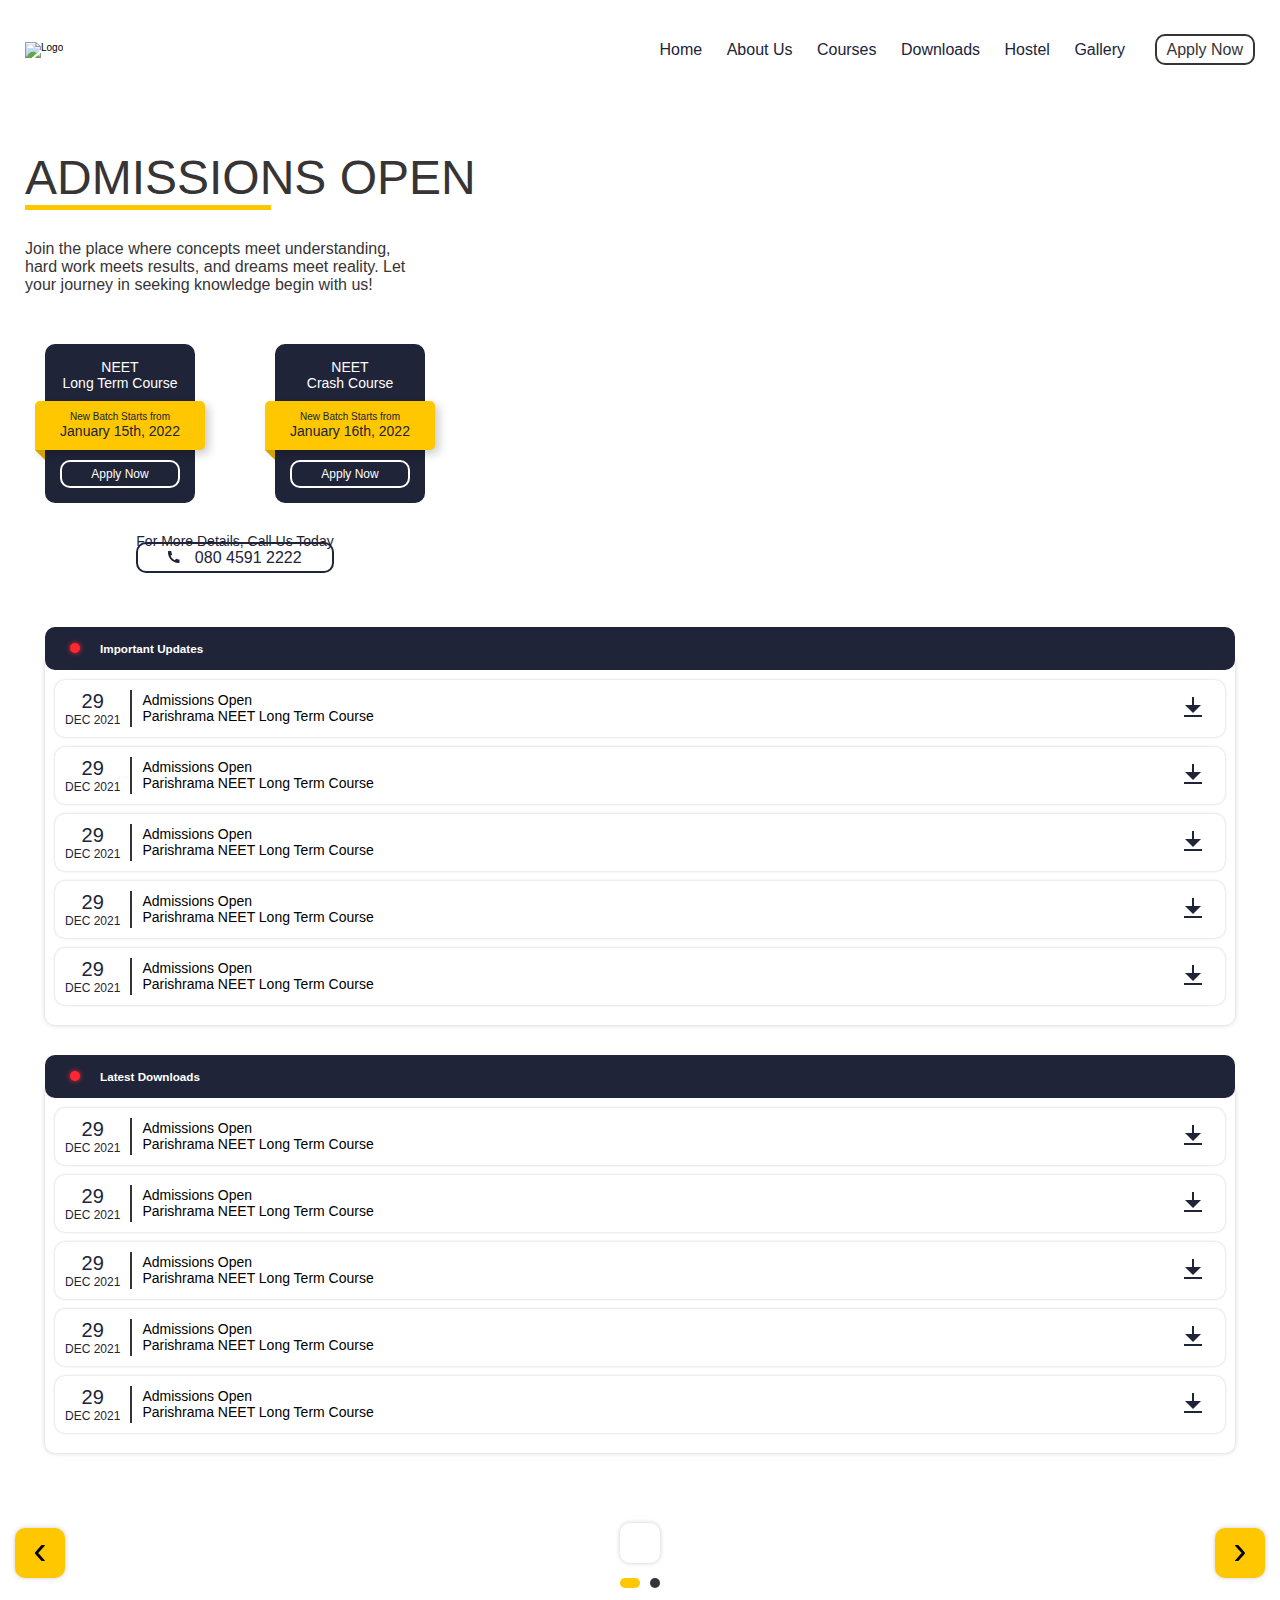
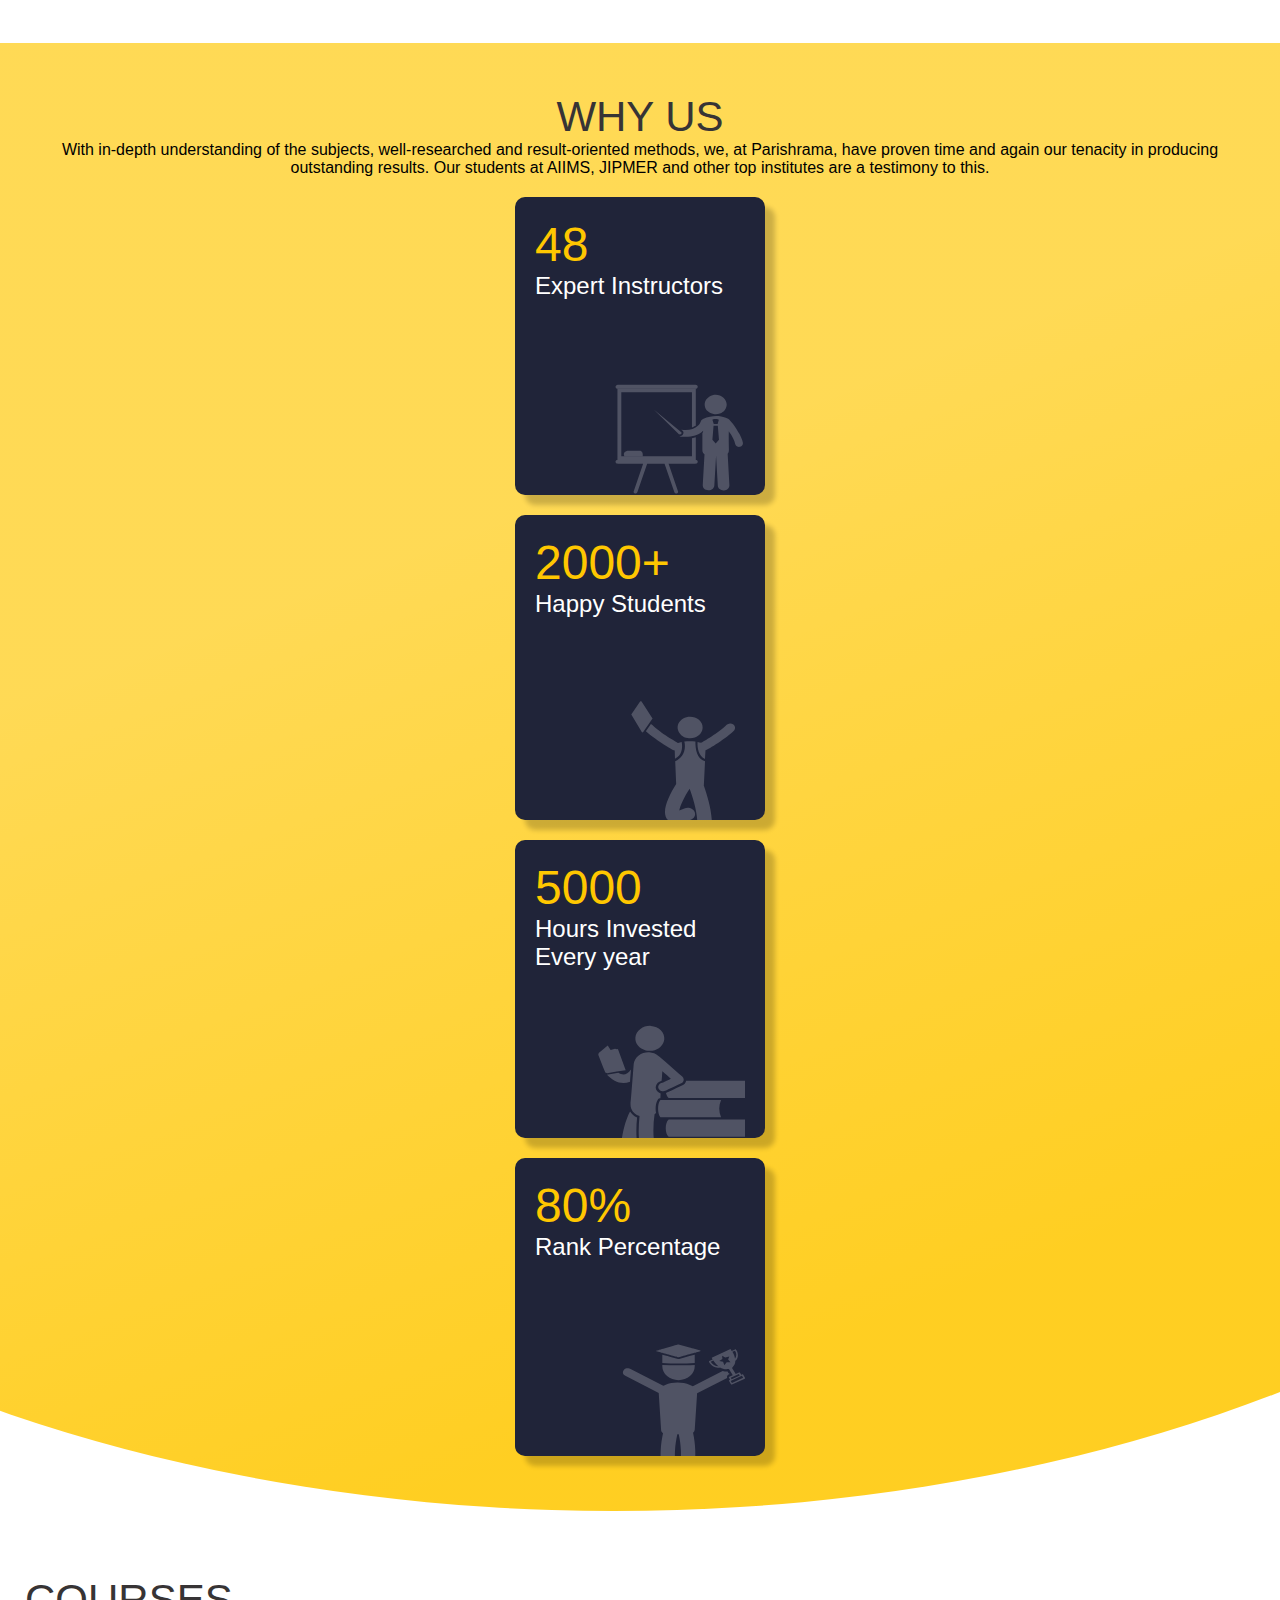
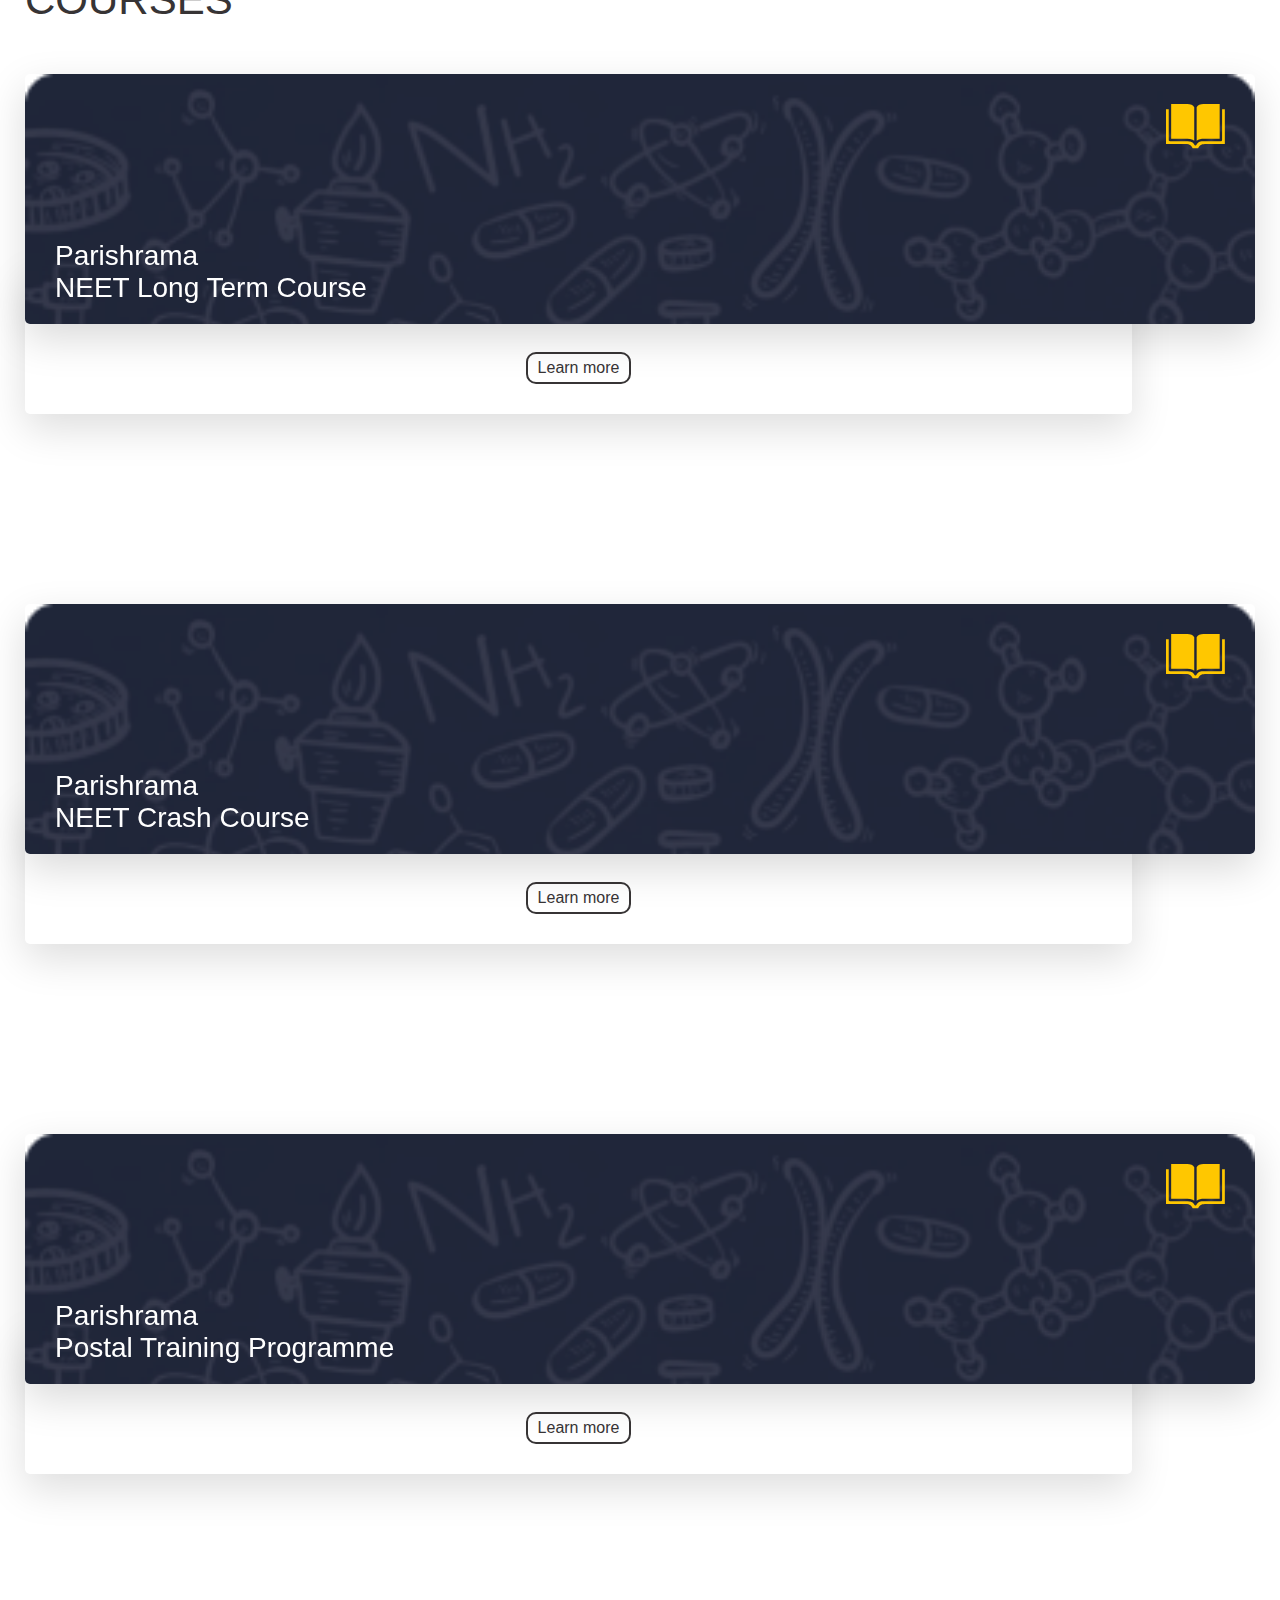
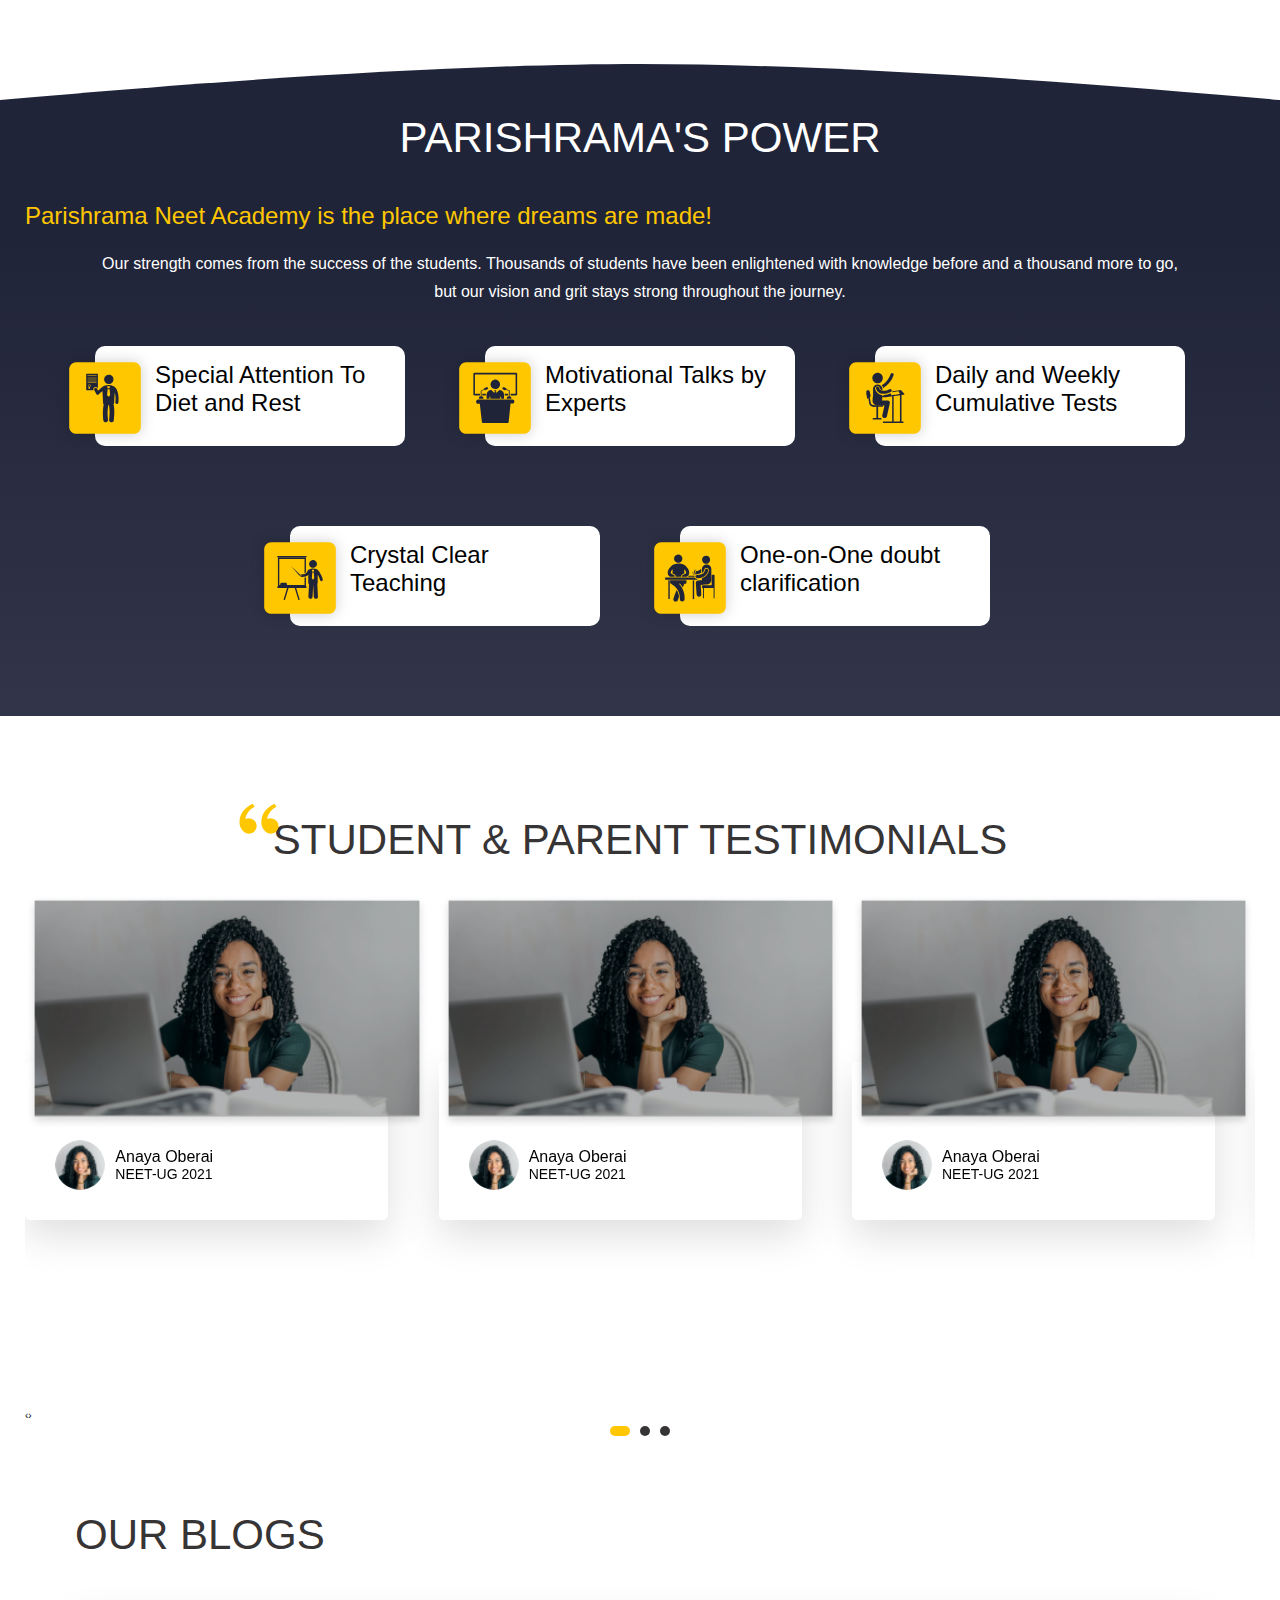
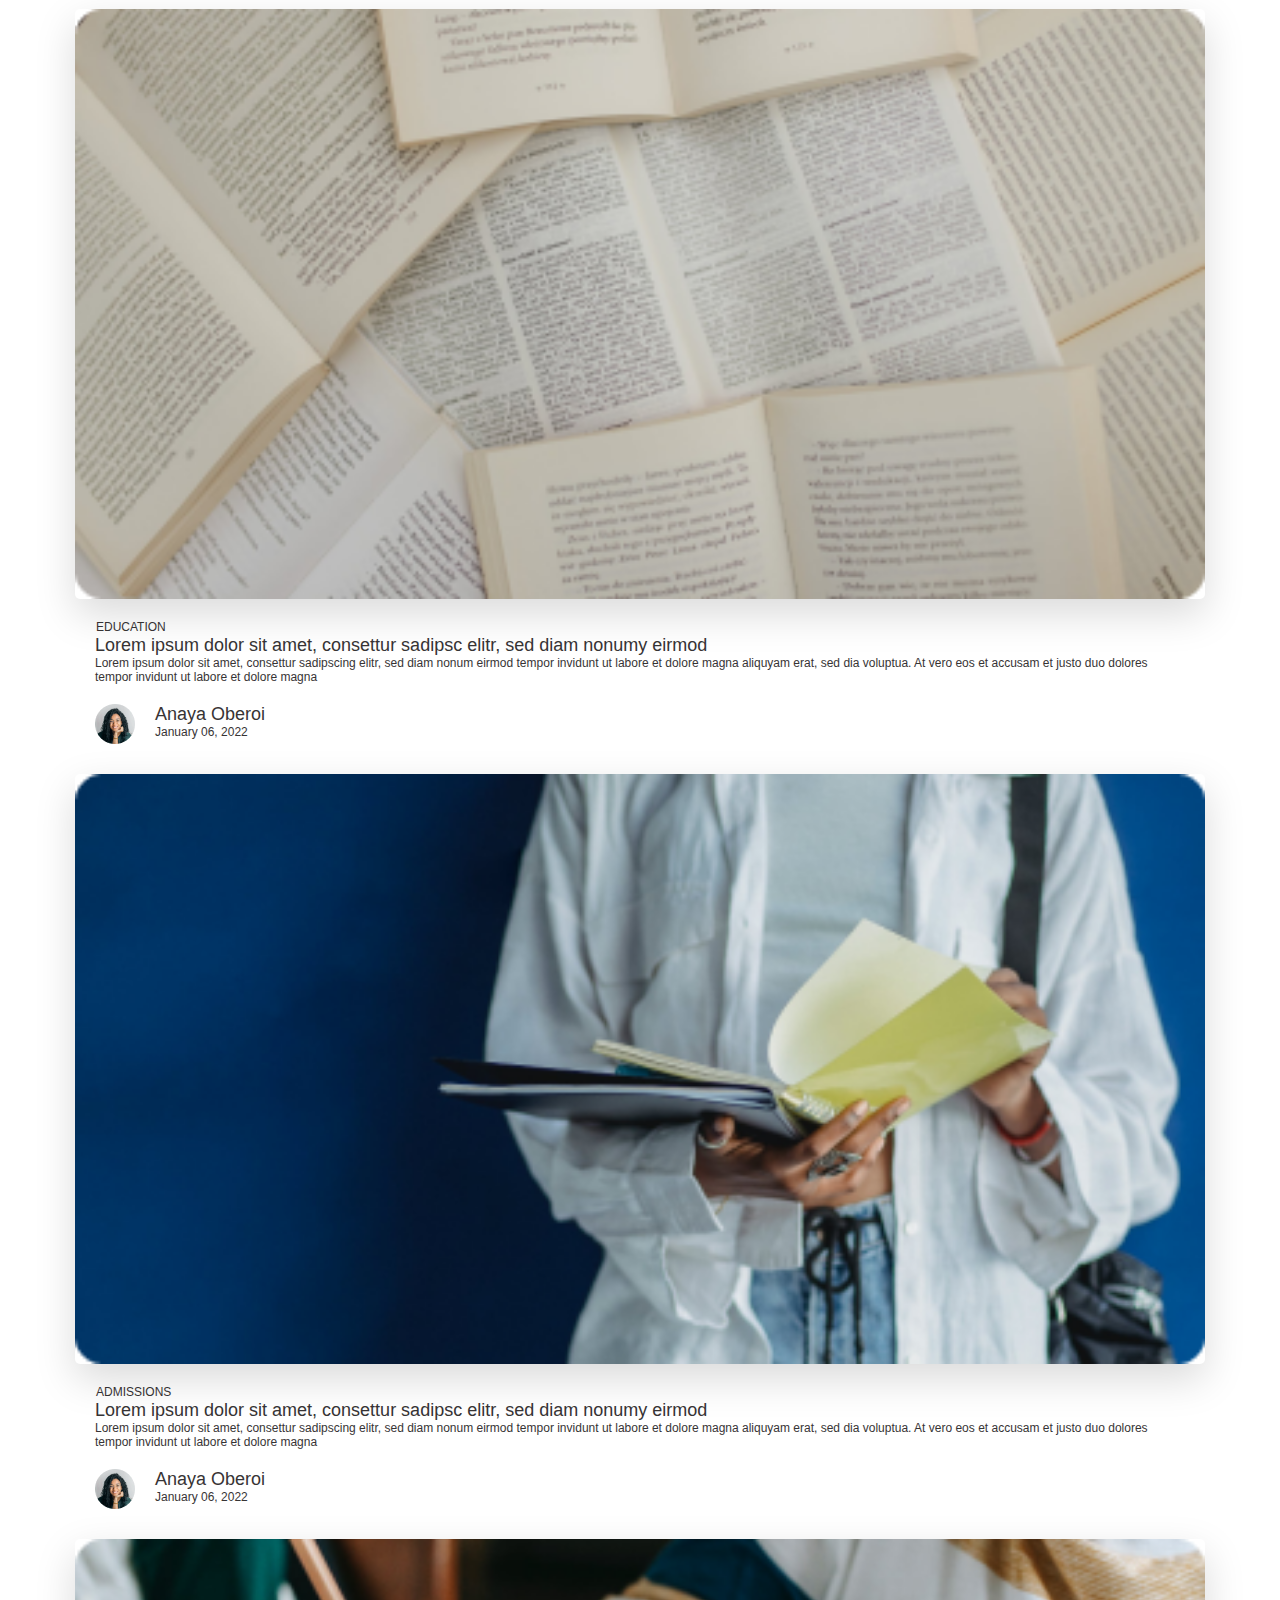
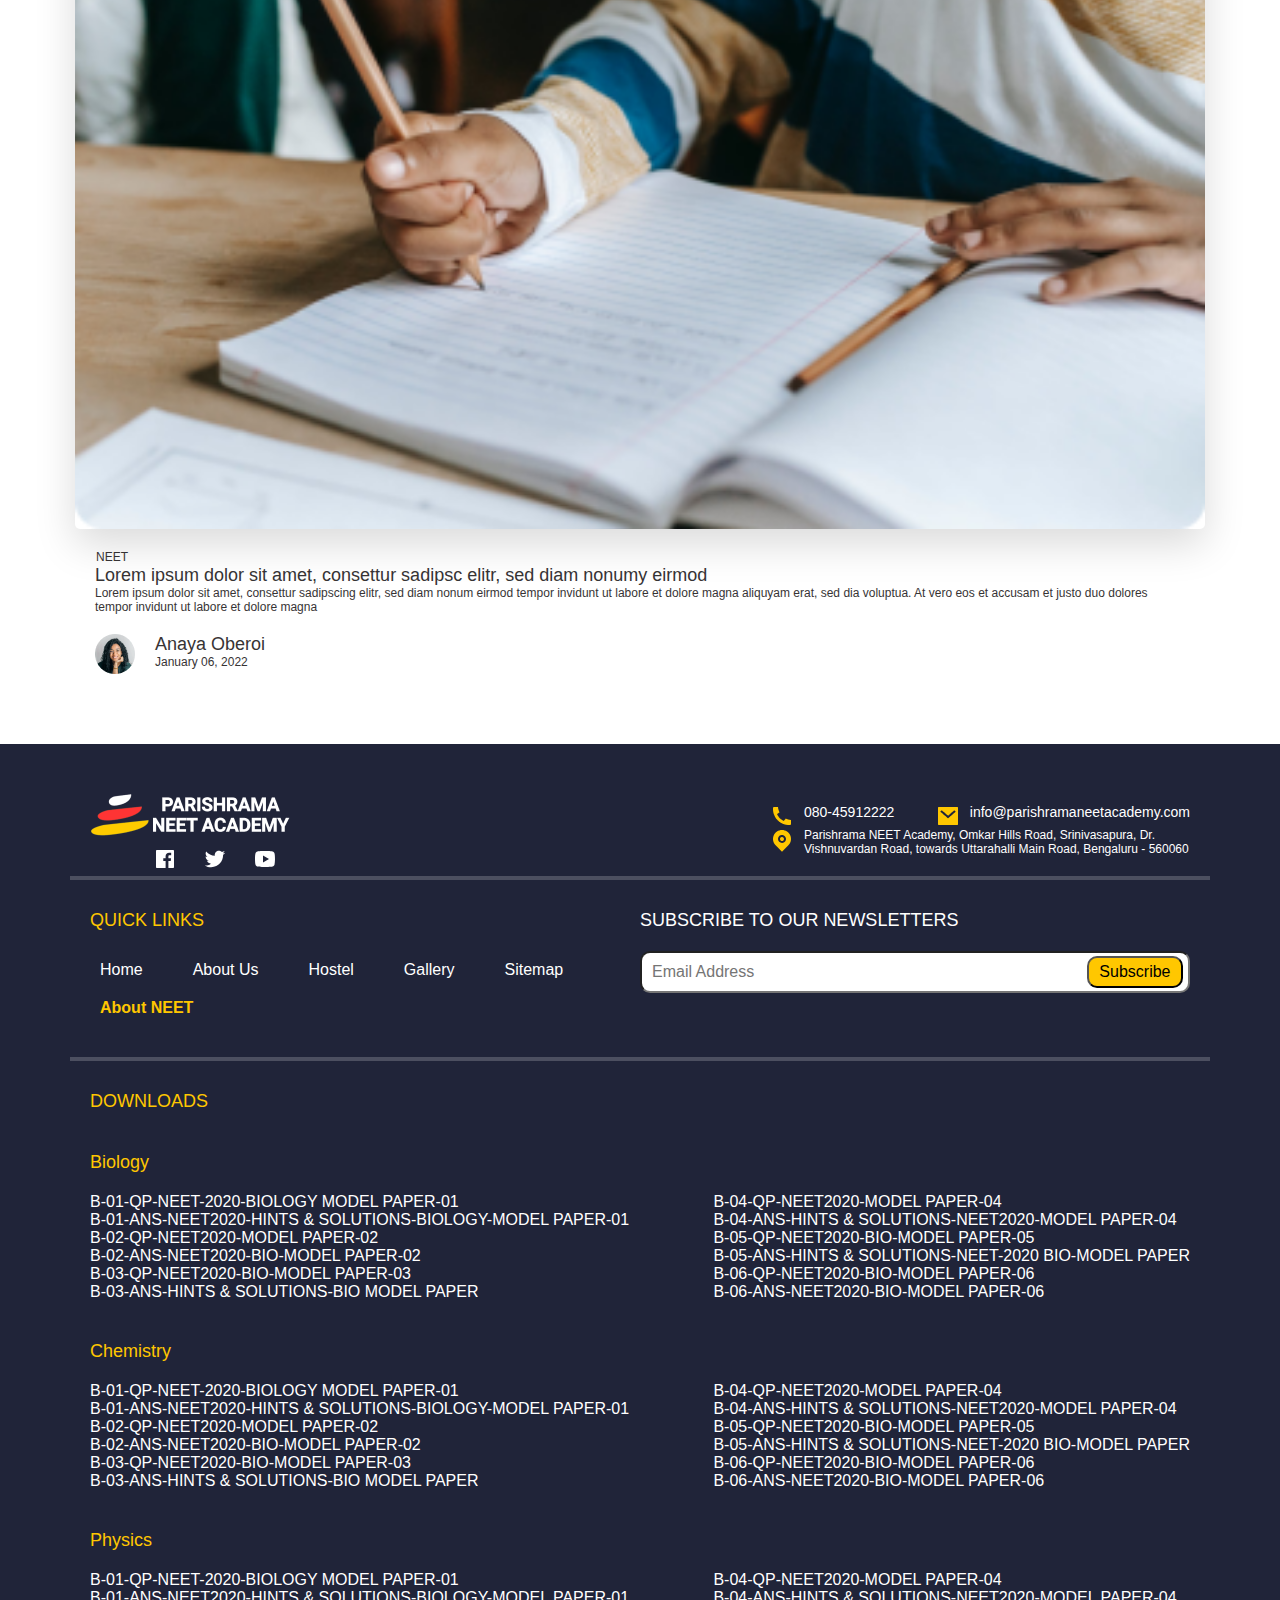
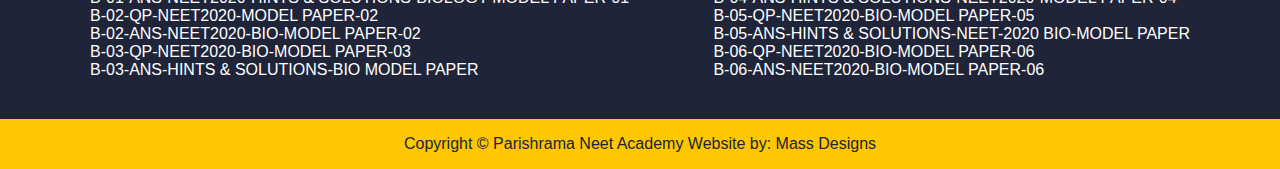
==== commit 8e613f4d: "feat: download hero and downloads section done" ====
--- a/index.html
+++ b/index.html
@@ -1,989 +1,1054 @@
 <!DOCTYPE html>
 <html lang="en">
-
-<head>
-  <meta charset="UTF-8" />
-  <meta name="viewport" content="width=device-width, initial-scale=1.0" />
-
-  <link href="https://fonts.googleapis.com/css?family=Lato:100,300,400,700,900" rel="stylesheet" />
-
-  <link href="https://cdn.jsdelivr.net/npm/bootstrap@5.1.3/dist/css/bootstrap.min.css" rel="stylesheet"
-    integrity="sha384-1BmE4kWBq78iYhFldvKuhfTAU6auU8tT94WrHftjDbrCEXSU1oBoqyl2QvZ6jIW3" crossorigin="anonymous" />
-  <link rel="stylesheet" href="css/owl.carousel.css" />
-  <link rel="stylesheet" href="css/icon-font.css" />
-  <link rel="stylesheet" href="scss/main.css" />
-  <link rel="shortcut icon" type="image/png" href="./img/favicon.png" />
-
-  <title>Parishrama</title>
-</head>
-
-<body>
-  <header class="header" id="header">
-    <div class="container">
-      <div class="nav">
-        <input type="checkbox" id="nav-check" />
-        <div class="nav-header">
-          <img src="./img/Group 259.jpg" alt="Logo" , class="header__logo" />
-        </div>
-        <div class="nav-btn">
-          <label for="nav-check">
-            <span></span>
-            <span></span>
-            <span></span>
-          </label>
-        </div>
-
-        <div class="nav-links">
-          <a class="link" href="/">Home</a>
-          <a class="link" href="/about.html">About Us</a>
-          <a class="link" href="/courses.html">Courses</a>
-          <a class="link" href="/download.html">Downloads</a>
-          <a class="link" href="#">Hostel</a>
-          <a class="link" href="#">Gallery</a>
-          <a href="#" class="btn btn--grey-outline header__navbar-item mr-0">Apply Now</a>
+  <head>
+    <meta charset="UTF-8" />
+    <meta name="viewport" content="width=device-width, initial-scale=1.0" />
+
+    <link
+      href="https://fonts.googleapis.com/css?family=Lato:100,300,400,700,900"
+      rel="stylesheet"
+    />
+
+    <link
+      href="https://cdn.jsdelivr.net/npm/bootstrap@5.1.3/dist/css/bootstrap.min.css"
+      rel="stylesheet"
+      integrity="sha384-1BmE4kWBq78iYhFldvKuhfTAU6auU8tT94WrHftjDbrCEXSU1oBoqyl2QvZ6jIW3"
+      crossorigin="anonymous"
+    />
+    <link rel="stylesheet" href="css/owl.carousel.css" />
+    <link rel="stylesheet" href="css/icon-font.css" />
+    <link rel="stylesheet" href="scss/main.css" />
+    <link rel="shortcut icon" type="image/png" href="./img/favicon.png" />
+
+    <title>Parishrama</title>
+  </head>
+
+  <body>
+    <header class="header" id="header">
+      <div class="container">
+        <div class="nav">
+          <input type="checkbox" id="nav-check" />
+          <div class="nav-header">
+            <img src="./img/Group 259.jpg" alt="Logo" , class="header__logo" />
+          </div>
+          <div class="nav-btn">
+            <label for="nav-check">
+              <span></span>
+              <span></span>
+              <span></span>
+            </label>
+          </div>
+
+          <div class="nav-links">
+            <a class="link" href="/">Home</a>
+            <a class="link" href="/about.html">About Us</a>
+            <a class="link" href="/courses.html">Courses</a>
+            <a class="link" href="/download.html">Downloads</a>
+            <a class="link" href="#">Hostel</a>
+            <a class="link" href="#">Gallery</a>
+            <a href="#" class="btn btn--grey-outline header__navbar-item mr-0"
+              >Apply Now</a
+            >
+          </div>
         </div>
       </div>
-    </div>
-  </header>
-
-  <main>
-    <section class="section-hero" id="section-hero">
-      <div class="container">
-        <div class="section-hero__container">
-          <div class="section-hero__content pb-4">
-            <div class="section-hero__content--header">
-              <h1 class="heading heading-primary">Admissions Open</h1>
-
-              <p class="paragraph">
-                Join the place where concepts meet understanding, hard work
-                meets results, and dreams meet reality. Let your journey in
-                seeking knowledge begin with us!
+    </header>
+
+    <main>
+      <section class="section-hero" id="section-hero">
+        <div class="container">
+          <div class="section-hero__container">
+            <div class="section-hero__content pb-4">
+              <div class="section-hero__content--header">
+                <h1 class="heading heading-primary">Admissions Open</h1>
+
+                <p class="paragraph">
+                  Join the place where concepts meet understanding, hard work
+                  meets results, and dreams meet reality. Let your journey in
+                  seeking knowledge begin with us!
+                </p>
+              </div>
+
+              <div class="section-hero__content--cta">
+                <div class="section-hero__content--cta-container">
+                  <div class="section-hero__content--cta-card">
+                    <p>NEET</p>
+                    <p>Long Term Course</p>
+
+                    <div class="strip">
+                      <p>New Batch Starts from</p>
+                      <p>January 15th, 2022</p>
+                    </div>
+
+                    <button class="btn btn--white-outline">Apply Now</button>
+                  </div>
+                  <div class="section-hero__content--cta-card">
+                    <p>NEET</p>
+                    <p>Crash Course</p>
+
+                    <div class="strip">
+                      <p>New Batch Starts from</p>
+                      <p>January 16th, 2022</p>
+                    </div>
+
+                    <button class="btn btn--white-outline">Apply Now</button>
+                  </div>
+                </div>
+                <div class="section-hero__content--contact">
+                  <p>For More Details, Call Us Today</p>
+                  <a href="tel:+08045912222" class="btn btn--blue-outline"
+                    ><img src="img/icons/icon-phone.svg" alt="" /> 080 4591
+                    2222</a
+                  >
+                </div>
+              </div>
+            </div>
+            <div class="section-hero__image">
+              <img src="./img/heroImage.png" alt="" />
+            </div>
+          </div>
+        </div>
+      </section>
+
+      <section class="section-updates">
+        <div class="container">
+          <div class="section-updates__container row">
+            <div class="section-updates__important col">
+              <div class="section-updates__important-header">
+                <span> </span>
+                <h3>Important Updates</h3>
+              </div>
+              <div class="section-updates__important-list-wrapper">
+                <ul>
+                  <li>
+                    <div class="date">
+                      <p>29</p>
+                      <p>DEC 2021</p>
+                    </div>
+                    <div class="details">
+                      <p>Admissions Open</p>
+                      <p>Parishrama NEET Long Term Course</p>
+                    </div>
+                    <img src="./img/downloadIcon.svg" alt="" />
+                  </li>
+                  <li>
+                    <div class="date">
+                      <p>29</p>
+                      <p>DEC 2021</p>
+                    </div>
+                    <div class="details">
+                      <p>Admissions Open</p>
+                      <p>Parishrama NEET Long Term Course</p>
+                    </div>
+                    <img src="./img/downloadIcon.svg" alt="" />
+                  </li>
+                  <li>
+                    <div class="date">
+                      <p>29</p>
+                      <p>DEC 2021</p>
+                    </div>
+                    <div class="details">
+                      <p>Admissions Open</p>
+                      <p>Parishrama NEET Long Term Course</p>
+                    </div>
+                    <img src="./img/downloadIcon.svg" alt="" />
+                  </li>
+                  <li>
+                    <div class="date">
+                      <p>29</p>
+                      <p>DEC 2021</p>
+                    </div>
+                    <div class="details">
+                      <p>Admissions Open</p>
+                      <p>Parishrama NEET Long Term Course</p>
+                    </div>
+                    <img src="./img/downloadIcon.svg" alt="" />
+                  </li>
+                  <li>
+                    <div class="date">
+                      <p>29</p>
+                      <p>DEC 2021</p>
+                    </div>
+                    <div class="details">
+                      <p>Admissions Open</p>
+                      <p>Parishrama NEET Long Term Course</p>
+                    </div>
+                    <img src="./img/downloadIcon.svg" alt="" />
+                  </li>
+                </ul>
+              </div>
+            </div>
+            <div class="section-updates__latest col">
+              <div class="section-updates__latest-header">
+                <span> </span>
+                <h3>Latest Downloads</h3>
+              </div>
+              <div class="section-updates__latest-list-wrapper">
+                <ul>
+                  <li>
+                    <div class="date">
+                      <p>29</p>
+                      <p>DEC 2021</p>
+                    </div>
+                    <div class="details">
+                      <p>Admissions Open</p>
+                      <p>Parishrama NEET Long Term Course</p>
+                    </div>
+                    <img src="./img/downloadIcon.svg" alt="" />
+                  </li>
+                  <li>
+                    <div class="date">
+                      <p>29</p>
+                      <p>DEC 2021</p>
+                    </div>
+                    <div class="details">
+                      <p>Admissions Open</p>
+                      <p>Parishrama NEET Long Term Course</p>
+                    </div>
+                    <img src="./img/downloadIcon.svg" alt="" />
+                  </li>
+                  <li>
+                    <div class="date">
+                      <p>29</p>
+                      <p>DEC 2021</p>
+                    </div>
+                    <div class="details">
+                      <p>Admissions Open</p>
+                      <p>Parishrama NEET Long Term Course</p>
+                    </div>
+                    <img src="./img/downloadIcon.svg" alt="" />
+                  </li>
+                  <li>
+                    <div class="date">
+                      <p>29</p>
+                      <p>DEC 2021</p>
+                    </div>
+                    <div class="details">
+                      <p>Admissions Open</p>
+                      <p>Parishrama NEET Long Term Course</p>
+                    </div>
+                    <img src="./img/downloadIcon.svg" alt="" />
+                  </li>
+                  <li>
+                    <div class="date">
+                      <p>29</p>
+                      <p>DEC 2021</p>
+                    </div>
+                    <div class="details">
+                      <p>Admissions Open</p>
+                      <p>Parishrama NEET Long Term Course</p>
+                    </div>
+                    <img src="./img/downloadIcon.svg" alt="" />
+                  </li>
+                </ul>
+              </div>
+            </div>
+          </div>
+        </div>
+      </section>
+
+      <section class="section-main-carousel">
+        <div class="container">
+          <div class="owl-carousel main-carousel owl-theme">
+            <div class="item">
+              <div class="item-content">
+                <img src="./img/main-carousel.png" alt="" />
+              </div>
+            </div>
+            <div class="item">
+              <div class="item-content">
+                <img src="./img/main-carousel.png" alt="" />
+              </div>
+            </div>
+          </div>
+        </div>
+      </section>
+
+      <section class="section-whyus">
+        <div class="container">
+          <h2 class="heading-secondary">Why Us</h2>
+          <p>
+            With in-depth understanding of the subjects, well-researched and
+            result-oriented methods, we, at Parishrama, have proven time and
+            again our tenacity in producing outstanding results. Our students at
+            AIIMS, JIPMER and other top institutes are a testimony to this.
+          </p>
+
+          <div class="section-whyus--cards row">
+            <div class="section-whyus--card col-lg-4 col-md-6 col-sm-12">
+              <div class="section-whyus--card-header">
+                <p>48</p>
+                <p>Expert Instructors</p>
+              </div>
+              <img src="./img/expertInstructors.svg" alt="" />
+            </div>
+            <div class="section-whyus--card col-lg-4 col-md-6 col-sm-12">
+              <div class="section-whyus--card-header">
+                <p>2000+</p>
+                <p>Happy Students</p>
+              </div>
+              <img src="./img/happyStudents.svg" alt="" />
+            </div>
+            <div class="section-whyus--card col-lg-4 col-md-6 col-sm-12">
+              <div class="section-whyus--card-header">
+                <p>5000</p>
+                <p>Hours Invested Every year</p>
+              </div>
+              <img src="./img/coursesCompleted.svg" alt="" />
+            </div>
+            <div class="section-whyus--card col-lg-4 col-md-6 col-sm-12">
+              <div class="section-whyus--card-header">
+                <p>80%</p>
+                <p>Rank Percentage</p>
+              </div>
+              <img src="./img/ranks.svg" alt="" />
+            </div>
+          </div>
+        </div>
+      </section>
+
+      <section class="section-courses" id="section-courses">
+        <div class="container">
+          <h1 class="text-center heading-secondary">Courses</h1>
+
+          <div class="row">
+            <div class="col-lg-4 col-md-6 col-sm-12">
+              <div class="card border-none">
+                <div class="card--up">
+                  <div class="card--up__textbox">
+                    <p class="card--up__text">Parishrama</p>
+                    <p class="card--up__text">NEET Long Term Course</p>
+                  </div>
+                  <div class="card--up__icon--container">
+                    <img src="./img/book.svg" alt="book" />
+                  </div>
+                </div>
+
+                <div class="card--down">
+                  <div class="card--down__textbox">
+                    <p class="card--down__text">
+                      At Parishrama, long term courses are focused from the
+                      rudimentary to advanced level concepts. Our faculty
+                      provides in-depth understanding of topics making even the
+                      trickiest concepts crystal clear.
+                    </p>
+                  </div>
+                  <a href="#" class="btn btn--grey-outline">Learn more</a>
+                </div>
+              </div>
+            </div>
+            <div class="col-lg-4 col-md-6 col-sm-12">
+              <div class="card border-none">
+                <div class="card--up">
+                  <div class="card--up__textbox">
+                    <p class="card--up__text">Parishrama</p>
+                    <p class="card--up__text">NEET Crash Course</p>
+                  </div>
+                  <div class="card--up__icon--container">
+                    <img src="./img/book.svg" alt="book" />
+                  </div>
+                </div>
+
+                <div class="card--down">
+                  <div class="card--down__textbox">
+                    <p class="card--down__text">
+                      Tight learning schedules can inspire students to opt for
+                      crash courses for their NEET exam preparation and we, at
+                      Parishrama, have extensively crafted courses for such
+                      students.
+                    </p>
+                  </div>
+                  <a href="#" class="btn btn--grey-outline">Learn more</a>
+                </div>
+              </div>
+            </div>
+            <div class="col-lg-4 col-md-6 col-sm-12">
+              <div class="card border-none">
+                <div class="card--up">
+                  <div class="card--up__textbox">
+                    <p class="card--up__text">Parishrama</p>
+                    <p class="card--up__text">Postal Training Programme</p>
+                  </div>
+                  <div class="card--up__icon--container">
+                    <img src="./img/book.svg" alt="book" />
+                  </div>
+                </div>
+
+                <div class="card--down">
+                  <div class="card--down__textbox">
+                    <p class="card--down__text">
+                      This programme comprises easy-to-understand reading
+                      materials, and test series that are sent to students’
+                      residential addresses. This postal training package is
+                      comprehensive and well-structured that matches the
+                      sophistication of classroom learning.
+                    </p>
+                  </div>
+                  <a href="#" class="btn btn--grey-outline">Learn more</a>
+                </div>
+              </div>
+            </div>
+          </div>
+        </div>
+      </section>
+
+      <section class="section-pp" id="section-pp">
+        <div class="container">
+          <h2 class="heading-secondary title">Parishrama's Power</h2>
+
+          <h4 class="heading-bigger text-yellow text-center">
+            Parishrama Neet Academy is the place where dreams are made!
+          </h4>
+          <p class="description">
+            Our strength comes from the success of the students. Thousands of
+            students have been enlightened with knowledge before and a thousand
+            more to go, but our vision and grit stays strong throughout the
+            journey.
+          </p>
+          <div class="container section-pp__container">
+            <div class="section-pp__item">
+              <div class="section-pp__item-content">
+                <div class="section-pp__item-image">
+                  <img src="./img/pp-expert-and-dedicated.svg" alt="" />
+                </div>
+                <div class="section-pp__item-text">
+                  <p>Special Attention To Diet and Rest</p>
+                </div>
+              </div>
+            </div>
+            <div class="section-pp__item">
+              <div class="section-pp__item-content">
+                <div class="section-pp__item-image">
+                  <img src="./img/pp-motivational-talks.svg" alt="" />
+                </div>
+                <div class="section-pp__item-text">
+                  <p>Motivational Talks by Experts</p>
+                </div>
+              </div>
+            </div>
+            <div class="section-pp__item">
+              <div class="section-pp__item-content">
+                <div class="section-pp__item-image">
+                  <img src="./img/pp-daily-and-weekly.svg" alt="" />
+                </div>
+                <div class="section-pp__item-text">
+                  <p>Daily and Weekly Cumulative Tests</p>
+                </div>
+              </div>
+            </div>
+            <div class="section-pp__item">
+              <div class="section-pp__item-content">
+                <div class="section-pp__item-image">
+                  <img src="./img/pp-crystal-clear.svg" alt="" />
+                </div>
+                <div class="section-pp__item-text">
+                  <p>Crystal Clear Teaching</p>
+                </div>
+              </div>
+            </div>
+            <div class="section-pp__item">
+              <div class="section-pp__item-content">
+                <div class="section-pp__item-image">
+                  <img src="./img/pp-one-on-one.svg" alt="" />
+                </div>
+                <div class="section-pp__item-text">
+                  <p>One-on-One doubt clarification</p>
+                </div>
+              </div>
+            </div>
+          </div>
+        </div>
+      </section>
+
+      <section class="section-testimonials" id="section-testimonials">
+        <div class="container">
+          <div class="title">
+            <h1 class="text-center heading-secondary">
+              STUDENT & PARENT TESTIMONIALS
+            </h1>
+          </div>
+          <div class="owl-carousel testimonials-carousel owl-theme">
+            <div class="item">
+              <div class="card border-none">
+                <div class="card--up">
+                  <img src="./img/carousel-testimonial.png" alt="" />
+                </div>
+
+                <div class="card--down">
+                  <div class="card--down__textbox">
+                    <p>
+                      <img src="./img/quotes.svg" alt="" /> PARISHRAMA focuses
+                      on the quality of education and clearing of concepts with
+                      a brilliant study study environment.
+                    </p>
+                  </div>
+                  <div class="card--down__profile">
+                    <img src="./img/user.png" alt="" />
+                    <div class="person">
+                      <p>Anaya Oberai</p>
+                      <p>NEET-UG 2021</p>
+                    </div>
+                  </div>
+                </div>
+              </div>
+            </div>
+            <div class="item">
+              <div class="card border-none">
+                <div class="card--up">
+                  <img src="./img/carousel-testimonial.png" alt="" />
+                </div>
+
+                <div class="card--down">
+                  <div class="card--down__textbox">
+                    <p>
+                      <img src="./img/quotes.svg" alt="" /> PARISHRAMA focuses
+                      on the quality of education and clearing of concepts with
+                      a brilliant study study environment.
+                    </p>
+                  </div>
+                  <div class="card--down__profile">
+                    <img src="./img/user.png" alt="" />
+                    <div class="person">
+                      <p>Anaya Oberai</p>
+                      <p>NEET-UG 2021</p>
+                    </div>
+                  </div>
+                </div>
+              </div>
+            </div>
+            <div class="item">
+              <div class="card border-none">
+                <div class="card--up">
+                  <img src="./img/carousel-testimonial.png" alt="" />
+                </div>
+
+                <div class="card--down">
+                  <div class="card--down__textbox">
+                    <p>
+                      <img src="./img/quotes.svg" alt="" /> PARISHRAMA focuses
+                      on the quality of education and clearing of concepts with
+                      a brilliant study study environment.
+                    </p>
+                  </div>
+                  <div class="card--down__profile">
+                    <img src="./img/user.png" alt="" />
+                    <div class="person">
+                      <p>Anaya Oberai</p>
+                      <p>NEET-UG 2021</p>
+                    </div>
+                  </div>
+                </div>
+              </div>
+            </div>
+            <div class="item">
+              <div class="card border-none">
+                <div class="card--up">
+                  <img src="./img/carousel-testimonial.png" alt="" />
+                </div>
+
+                <div class="card--down">
+                  <div class="card--down__textbox">
+                    <p>
+                      <img src="./img/quotes.svg" alt="" /> PARISHRAMA focuses
+                      on the quality of education and clearing of concepts with
+                      a brilliant study study environment.
+                    </p>
+                  </div>
+                  <div class="card--down__profile">
+                    <img src="./img/user.png" alt="" />
+                    <div class="person">
+                      <p>Anaya Oberai</p>
+                      <p>NEET-UG 2021</p>
+                    </div>
+                  </div>
+                </div>
+              </div>
+            </div>
+            <div class="item">
+              <div class="card border-none">
+                <div class="card--up">
+                  <img src="./img/carousel-testimonial.png" alt="" />
+                </div>
+
+                <div class="card--down">
+                  <div class="card--down__textbox">
+                    <p>
+                      <img src="./img/quotes.svg" alt="" /> PARISHRAMA focuses
+                      on the quality of education and clearing of concepts with
+                      a brilliant study study environment.
+                    </p>
+                  </div>
+                  <div class="card--down__profile">
+                    <img src="./img/user.png" alt="" />
+                    <div class="person">
+                      <p>Anaya Oberai</p>
+                      <p>NEET-UG 2021</p>
+                    </div>
+                  </div>
+                </div>
+              </div>
+            </div>
+            <div class="item">
+              <div class="card border-none">
+                <div class="card--up">
+                  <img src="./img/carousel-testimonial.png" alt="" />
+                </div>
+
+                <div class="card--down">
+                  <div class="card--down__textbox">
+                    <p>
+                      <img src="./img/quotes.svg" alt="" /> PARISHRAMA focuses
+                      on the quality of education and clearing of concepts with
+                      a brilliant study study environment.
+                    </p>
+                  </div>
+                  <div class="card--down__profile">
+                    <img src="./img/user.png" alt="" />
+                    <div class="person">
+                      <p>Anaya Oberai</p>
+                      <p>NEET-UG 2021</p>
+                    </div>
+                  </div>
+                </div>
+              </div>
+            </div>
+            <div class="item">
+              <div class="card border-none">
+                <div class="card--up">
+                  <img src="./img/carousel-testimonial.png" alt="" />
+                </div>
+
+                <div class="card--down">
+                  <div class="card--down__textbox">
+                    <p>
+                      <img src="./img/quotes.svg" alt="" /> PARISHRAMA focuses
+                      on the quality of education and clearing of concepts with
+                      a brilliant study study environment.
+                    </p>
+                  </div>
+                  <div class="card--down__profile">
+                    <img src="./img/user.png" alt="" />
+                    <div class="person">
+                      <p>Anaya Oberai</p>
+                      <p>NEET-UG 2021</p>
+                    </div>
+                  </div>
+                </div>
+              </div>
+            </div>
+            <div class="item">
+              <div class="card border-none">
+                <div class="card--up">
+                  <img src="./img/carousel-testimonial.png" alt="" />
+                </div>
+
+                <div class="card--down">
+                  <div class="card--down__textbox">
+                    <p>
+                      <img src="./img/quotes.svg" alt="" /> PARISHRAMA focuses
+                      on the quality of education and clearing of concepts with
+                      a brilliant study study environment.
+                    </p>
+                  </div>
+                  <div class="card--down__profile">
+                    <img src="./img/user.png" alt="" />
+                    <div class="person">
+                      <p>Anaya Oberai</p>
+                      <p>NEET-UG 2021</p>
+                    </div>
+                  </div>
+                </div>
+              </div>
+            </div>
+          </div>
+        </div>
+      </section>
+
+      <section class="section-blogs" id="section-blogs">
+        <div class="container">
+          <h1 class="text-center heading-secondary">Our Blogs</h1>
+
+          <div class="row">
+            <div class="col-lg-4 col-md-6 col-sm-12">
+              <div class="blog__card">
+                <div class="blog__card--up">
+                  <img src="./img/BlogImage1.png" alt="image" />
+                </div>
+                <div class="blog__card--down">
+                  <p class="blog__card--heading-small">Education</p>
+                  <p class="blog__card--heading">
+                    Lorem ipsum dolor sit amet, consettur sadipsc elitr, sed
+                    diam nonumy eirmod
+                  </p>
+                  <p class="blog__card--text">
+                    Lorem ipsum dolor sit amet, consettur sadipscing elitr, sed
+                    diam nonum eirmod tempor invidunt ut labore et dolore magna
+                    aliquyam erat, sed dia voluptua. At vero eos et accusam et
+                    justo duo dolores tempor invidunt ut labore et dolore magna
+                  </p>
+                  <div class="blog__card--user">
+                    <img
+                      src="./img/user.png"
+                      alt="user"
+                      class="blog-card--user-image"
+                    />
+                    <div class="blog__card--user-info">
+                      <p class="blog__card--user-name">Anaya Oberoi</p>
+                      <p class="blog__card--user-date">January 06, 2022</p>
+                    </div>
+                  </div>
+                </div>
+              </div>
+            </div>
+
+            <div class="col-lg-4 col-md-6 col-sm-12">
+              <div class="blog__card">
+                <div class="blog__card--up">
+                  <img src="./img/BlogImage2.png" alt="image" />
+                </div>
+                <div class="blog__card--down">
+                  <p class="blog__card--heading-small">Admissions</p>
+                  <p class="blog__card--heading">
+                    Lorem ipsum dolor sit amet, consettur sadipsc elitr, sed
+                    diam nonumy eirmod
+                  </p>
+                  <p class="blog__card--text">
+                    Lorem ipsum dolor sit amet, consettur sadipscing elitr, sed
+                    diam nonum eirmod tempor invidunt ut labore et dolore magna
+                    aliquyam erat, sed dia voluptua. At vero eos et accusam et
+                    justo duo dolores tempor invidunt ut labore et dolore magna
+                  </p>
+                  <div class="blog__card--user">
+                    <img
+                      src="./img/user.png"
+                      alt="user"
+                      class="blog-card--user-image"
+                    />
+                    <div class="blog__card--user-info">
+                      <p class="blog__card--user-name">Anaya Oberoi</p>
+                      <p class="blog__card--user-date">January 06, 2022</p>
+                    </div>
+                  </div>
+                </div>
+              </div>
+            </div>
+
+            <div class="col-lg-4 col-md-6 col-sm-12">
+              <div class="blog__card">
+                <div class="blog__card--up">
+                  <img src="./img/BlogImage3.png" alt="image" />
+                </div>
+                <div class="blog__card--down">
+                  <p class="blog__card--heading-small">NEET</p>
+                  <p class="blog__card--heading">
+                    Lorem ipsum dolor sit amet, consettur sadipsc elitr, sed
+                    diam nonumy eirmod
+                  </p>
+                  <p class="blog__card--text">
+                    Lorem ipsum dolor sit amet, consettur sadipscing elitr, sed
+                    diam nonum eirmod tempor invidunt ut labore et dolore magna
+                    aliquyam erat, sed dia voluptua. At vero eos et accusam et
+                    justo duo dolores tempor invidunt ut labore et dolore magna
+                  </p>
+                  <div class="blog__card--user">
+                    <img
+                      src="./img/user.png"
+                      alt="user"
+                      class="blog-card--user-image"
+                    />
+                    <div class="blog__card--user-info">
+                      <p class="blog__card--user-name">Anaya Oberoi</p>
+                      <p class="blog__card--user-date">January 06, 2022</p>
+                    </div>
+                  </div>
+                </div>
+              </div>
+            </div>
+          </div>
+        </div>
+      </section>
+    </main>
+
+    <footer class="footer">
+      <div class="footer__container">
+        <div class="footer__top">
+          <div class="footer__logo-container">
+            <img src="./img/footerLogo.png" alt="" class="footer__logo" />
+            <div class="footer__logo--icon-container">
+              <img src="./img/fbIcon.svg" alt="fb" />
+              <img src="./img/twitterIcon.svg" alt="twitter" />
+              <img src="./img/youtubeIcon.svg" alt="youtube" />
+            </div>
+          </div>
+          <div class="footer__contact">
+            <div class="footer__contact-container">
+              <div class="footer__contact--phone">
+                <img
+                  src="./img/phoneIcon.png"
+                  alt="phone"
+                  class="footer__contact--icon"
+                />
+                <p class="footer__contact--text">080-45912222</p>
+              </div>
+
+              <div class="footer__contact--mail">
+                <img
+                  src="./img/mailIcon.png"
+                  alt="mail"
+                  class="footer__contact--icon"
+                />
+                <p class="footer__contact--text">
+                  info@parishramaneetacademy.com
+                </p>
+              </div>
+            </div>
+
+            <div class="footer__contact--location">
+              <img
+                src="./img/locationIcon.svg"
+                alt="mail"
+                class="footer__contact--icon"
+              />
+              <p class="footer__contact--text">
+                Parishrama NEET Academy, Omkar Hills Road, Srinivasapura, Dr.
+                Vishnuvardan Road, towards Uttarahalli Main Road, Bengaluru -
+                560060
               </p>
             </div>
-
-            <div class="section-hero__content--cta">
-              <div class="section-hero__content--cta-container">
-                <div class="section-hero__content--cta-card">
-                  <p>NEET</p>
-                  <p>Long Term Course</p>
-
-                  <div class="strip">
-                    <p>New Batch Starts from</p>
-                    <p>January 15th, 2022</p>
-                  </div>
-
-                  <button class="btn btn--white-outline">Apply Now</button>
-                </div>
-                <div class="section-hero__content--cta-card">
-                  <p>NEET</p>
-                  <p>Crash Course</p>
-
-                  <div class="strip">
-                    <p>New Batch Starts from</p>
-                    <p>January 16th, 2022</p>
-                  </div>
-
-                  <button class="btn btn--white-outline">Apply Now</button>
-                </div>
-              </div>
-              <div class="section-hero__content--contact">
-                <p>For More Details, Call Us Today</p>
-                <a href="tel:+08045912222" class="btn btn--blue-outline"><img src="img/icons/icon-phone.svg" alt="" />
-                  080 4591
-                  2222</a>
-              </div>
-            </div>
-          </div>
-          <div class="section-hero__image">
-            <img src="./img/heroImage.png" alt="" />
-          </div>
-        </div>
-      </div>
-    </section>
-
-    <section class="section-updates">
-      <div class="container">
-        <div class="section-updates__container row">
-          <div class="section-updates__important col">
-            <div class="section-updates__important-header">
-              <span> </span>
-              <h3>Important Updates</h3>
-            </div>
-            <div class="section-updates__important-list-wrapper">
-              <ul>
-                <li>
-                  <div class="date">
-                    <p>29</p>
-                    <p>DEC 2021</p>
-                  </div>
-                  <div class="details">
-                    <p>Admissions Open</p>
-                    <p>Parishrama NEET Long Term Course</p>
-                  </div>
-                  <img src="./img/downloadIcon.svg" alt="" />
-                </li>
-                <li>
-                  <div class="date">
-                    <p>29</p>
-                    <p>DEC 2021</p>
-                  </div>
-                  <div class="details">
-                    <p>Admissions Open</p>
-                    <p>Parishrama NEET Long Term Course</p>
-                  </div>
-                  <img src="./img/downloadIcon.svg" alt="" />
-                </li>
-                <li>
-                  <div class="date">
-                    <p>29</p>
-                    <p>DEC 2021</p>
-                  </div>
-                  <div class="details">
-                    <p>Admissions Open</p>
-                    <p>Parishrama NEET Long Term Course</p>
-                  </div>
-                  <img src="./img/downloadIcon.svg" alt="" />
-                </li>
-                <li>
-                  <div class="date">
-                    <p>29</p>
-                    <p>DEC 2021</p>
-                  </div>
-                  <div class="details">
-                    <p>Admissions Open</p>
-                    <p>Parishrama NEET Long Term Course</p>
-                  </div>
-                  <img src="./img/downloadIcon.svg" alt="" />
-                </li>
-                <li>
-                  <div class="date">
-                    <p>29</p>
-                    <p>DEC 2021</p>
-                  </div>
-                  <div class="details">
-                    <p>Admissions Open</p>
-                    <p>Parishrama NEET Long Term Course</p>
-                  </div>
-                  <img src="./img/downloadIcon.svg" alt="" />
+          </div>
+        </div>
+
+        <hr />
+
+        <div class="footer__middle">
+          <div class="footer__navigation">
+            <h3
+              class="heading-tertiary heading-tertiary--yellow u-margin-bottom-small"
+            >
+              Quick Links
+            </h3>
+            <div class="footer__navbar-container">
+              <ul class="footer__navbar">
+                <li class="footer__navbar-item"><a href="#">Home</a></li>
+                <li class="footer__navbar-item"><a href="#">About Us</a></li>
+                <li class="footer__navbar-item"><a href="#">Hostel</a></li>
+                <li class="footer__navbar-item"><a href="#">Gallery</a></li>
+                <li class="footer__navbar-item"><a href="#">Sitemap</a></li>
+                <li class="footer__navbar-item footer__navbar-item--yellow">
+                  <a href="#">About NEET</a>
                 </li>
               </ul>
             </div>
           </div>
-          <div class="section-updates__latest col">
-            <div class="section-updates__latest-header">
-              <span> </span>
-              <h3>Latest Downloads</h3>
-            </div>
-            <div class="section-updates__latest-list-wrapper">
-              <ul>
-                <li>
-                  <div class="date">
-                    <p>29</p>
-                    <p>DEC 2021</p>
-                  </div>
-                  <div class="details">
-                    <p>Admissions Open</p>
-                    <p>Parishrama NEET Long Term Course</p>
-                  </div>
-                  <img src="./img/downloadIcon.svg" alt="" />
-                </li>
-                <li>
-                  <div class="date">
-                    <p>29</p>
-                    <p>DEC 2021</p>
-                  </div>
-                  <div class="details">
-                    <p>Admissions Open</p>
-                    <p>Parishrama NEET Long Term Course</p>
-                  </div>
-                  <img src="./img/downloadIcon.svg" alt="" />
-                </li>
-                <li>
-                  <div class="date">
-                    <p>29</p>
-                    <p>DEC 2021</p>
-                  </div>
-                  <div class="details">
-                    <p>Admissions Open</p>
-                    <p>Parishrama NEET Long Term Course</p>
-                  </div>
-                  <img src="./img/downloadIcon.svg" alt="" />
-                </li>
-                <li>
-                  <div class="date">
-                    <p>29</p>
-                    <p>DEC 2021</p>
-                  </div>
-                  <div class="details">
-                    <p>Admissions Open</p>
-                    <p>Parishrama NEET Long Term Course</p>
-                  </div>
-                  <img src="./img/downloadIcon.svg" alt="" />
-                </li>
-                <li>
-                  <div class="date">
-                    <p>29</p>
-                    <p>DEC 2021</p>
-                  </div>
-                  <div class="details">
-                    <p>Admissions Open</p>
-                    <p>Parishrama NEET Long Term Course</p>
-                  </div>
-                  <img src="./img/downloadIcon.svg" alt="" />
-                </li>
-              </ul>
-            </div>
+
+          <div class="footer-newsletter">
+            <h3
+              class="heading-tertiary heading-tertiary--white u-margin-bottom-small"
+            >
+              subscribe to our newsletters
+            </h3>
+
+            <div class="footer__search--container">
+              <div class="footer__search">
+                <input
+                  type="text"
+                  class="footer__search--text"
+                  placeholder="Email Address"
+                />
+                <button type="button" class="footer__search--btn btn">
+                  Subscribe
+                </button>
+              </div>
+            </div>
+          </div>
+        </div>
+
+        <hr />
+
+        <div class="footer__bottom">
+          <h3
+            class="heading-tertiary heading-tertiary--yellow u-margin-bottom-big"
+          >
+            Downloads
+          </h3>
+
+          <h4
+            class="heading-subtertiary heading-subtertiary--yellow u-margin-bottom-small"
+          >
+            Biology
+          </h4>
+          <div class="footer__bottom--list-container u-margin-bottom-big">
+            <ul class="footer__bottom--list">
+              <li class="footer__bottom--list-item">
+                <a href="#">B-01-QP-NEET-2020-BIOLOGY MODEL PAPER-01</a>
+              </li>
+              <li class="footer__bottom--list-item">
+                <a href="#"
+                  >B-01-ANS-NEET2020-HINTS & SOLUTIONS-BIOLOGY-MODEL PAPER-01</a
+                >
+              </li>
+              <li class="footer__bottom--list-item">
+                <a href="#">B-02-QP-NEET2020-MODEL PAPER-02</a>
+              </li>
+              <li class="footer__bottom--list-item">
+                <a href="#">B-02-ANS-NEET2020-BIO-MODEL PAPER-02</a>
+              </li>
+              <li class="footer__bottom--list-item">
+                <a href="#">B-03-QP-NEET2020-BIO-MODEL PAPER-03</a>
+              </li>
+              <li class="footer__bottom--list-item">
+                <a href="#">B-03-ANS-HINTS & SOLUTIONS-BIO MODEL PAPER</a>
+              </li>
+            </ul>
+
+            <ul class="footer__bottom--list">
+              <li class="footer__bottom--list-item">
+                <a href="#">B-04-QP-NEET2020-MODEL PAPER-04</a>
+              </li>
+              <li class="footer__bottom--list-item">
+                <a href="#"
+                  >B-04-ANS-HINTS & SOLUTIONS-NEET2020-MODEL PAPER-04</a
+                >
+              </li>
+              <li class="footer__bottom--list-item">
+                <a href="#">B-05-QP-NEET2020-BIO-MODEL PAPER-05</a>
+              </li>
+              <li class="footer__bottom--list-item">
+                <a href="#"
+                  >B-05-ANS-HINTS & SOLUTIONS-NEET-2020 BIO-MODEL PAPER</a
+                >
+              </li>
+              <li class="footer__bottom--list-item">
+                <a href="#">B-06-QP-NEET2020-BIO-MODEL PAPER-06</a>
+              </li>
+              <li class="footer__bottom--list-item">
+                <a href="#">B-06-ANS-NEET2020-BIO-MODEL PAPER-06</a>
+              </li>
+            </ul>
+          </div>
+
+          <h4
+            class="heading-subtertiary heading-subtertiary--yellow u-margin-bottom-small"
+          >
+            Chemistry
+          </h4>
+          <div class="footer__bottom--list-container u-margin-bottom-big">
+            <ul class="footer__bottom--list">
+              <li class="footer__bottom--list-item">
+                <a href="#">B-01-QP-NEET-2020-BIOLOGY MODEL PAPER-01</a>
+              </li>
+              <li class="footer__bottom--list-item">
+                <a href="#"
+                  >B-01-ANS-NEET2020-HINTS & SOLUTIONS-BIOLOGY-MODEL PAPER-01</a
+                >
+              </li>
+              <li class="footer__bottom--list-item">
+                <a href="#">B-02-QP-NEET2020-MODEL PAPER-02</a>
+              </li>
+              <li class="footer__bottom--list-item">
+                <a href="#">B-02-ANS-NEET2020-BIO-MODEL PAPER-02</a>
+              </li>
+              <li class="footer__bottom--list-item">
+                <a href="#">B-03-QP-NEET2020-BIO-MODEL PAPER-03</a>
+              </li>
+              <li class="footer__bottom--list-item">
+                <a href="#">B-03-ANS-HINTS & SOLUTIONS-BIO MODEL PAPER</a>
+              </li>
+            </ul>
+
+            <ul class="footer__bottom--list">
+              <li class="footer__bottom--list-item">
+                <a href="#">B-04-QP-NEET2020-MODEL PAPER-04</a>
+              </li>
+              <li class="footer__bottom--list-item">
+                <a href="#"
+                  >B-04-ANS-HINTS & SOLUTIONS-NEET2020-MODEL PAPER-04</a
+                >
+              </li>
+              <li class="footer__bottom--list-item">
+                <a href="#">B-05-QP-NEET2020-BIO-MODEL PAPER-05</a>
+              </li>
+              <li class="footer__bottom--list-item">
+                <a href="#"
+                  >B-05-ANS-HINTS & SOLUTIONS-NEET-2020 BIO-MODEL PAPER</a
+                >
+              </li>
+              <li class="footer__bottom--list-item">
+                <a href="#">B-06-QP-NEET2020-BIO-MODEL PAPER-06</a>
+              </li>
+              <li class="footer__bottom--list-item">
+                <a href="#">B-06-ANS-NEET2020-BIO-MODEL PAPER-06</a>
+              </li>
+            </ul>
+          </div>
+
+          <h4
+            class="heading-subtertiary heading-subtertiary--yellow u-margin-bottom-small"
+          >
+            Physics
+          </h4>
+          <div class="footer__bottom--list-container">
+            <ul class="footer__bottom--list">
+              <li class="footer__bottom--list-item">
+                <a href="#">B-01-QP-NEET-2020-BIOLOGY MODEL PAPER-01</a>
+              </li>
+              <li class="footer__bottom--list-item">
+                <a href="#"
+                  >B-01-ANS-NEET2020-HINTS & SOLUTIONS-BIOLOGY-MODEL PAPER-01</a
+                >
+              </li>
+              <li class="footer__bottom--list-item">
+                <a href="#">B-02-QP-NEET2020-MODEL PAPER-02</a>
+              </li>
+              <li class="footer__bottom--list-item">
+                <a href="#">B-02-ANS-NEET2020-BIO-MODEL PAPER-02</a>
+              </li>
+              <li class="footer__bottom--list-item">
+                <a href="#">B-03-QP-NEET2020-BIO-MODEL PAPER-03</a>
+              </li>
+              <li class="footer__bottom--list-item">
+                <a href="#">B-03-ANS-HINTS & SOLUTIONS-BIO MODEL PAPER</a>
+              </li>
+            </ul>
+
+            <ul class="footer__bottom--list">
+              <li class="footer__bottom--list-item">
+                <a href="#">B-04-QP-NEET2020-MODEL PAPER-04</a>
+              </li>
+              <li class="footer__bottom--list-item">
+                <a href="#"
+                  >B-04-ANS-HINTS & SOLUTIONS-NEET2020-MODEL PAPER-04</a
+                >
+              </li>
+              <li class="footer__bottom--list-item">
+                <a href="#">B-05-QP-NEET2020-BIO-MODEL PAPER-05</a>
+              </li>
+              <li class="footer__bottom--list-item">
+                <a href="#"
+                  >B-05-ANS-HINTS & SOLUTIONS-NEET-2020 BIO-MODEL PAPER</a
+                >
+              </li>
+              <li class="footer__bottom--list-item">
+                <a href="#">B-06-QP-NEET2020-BIO-MODEL PAPER-06</a>
+              </li>
+              <li class="footer__bottom--list-item">
+                <a href="#">B-06-ANS-NEET2020-BIO-MODEL PAPER-06</a>
+              </li>
+            </ul>
           </div>
         </div>
       </div>
-    </section>
-
-    <section class="section-main-carousel">
-      <div class="container">
-        <div class="owl-carousel main-carousel owl-theme">
-          <div class="item">
-            <div class="item-content">
-              <img src="./img/main-carousel.png" alt="" />
-            </div>
-          </div>
-          <div class="item">
-            <div class="item-content">
-              <img src="./img/main-carousel.png" alt="" />
-            </div>
-          </div>
-        </div>
+
+      <div class="footer__copyright">
+        <p class="footer__copyright--text">
+          Copyright &copy; <a href="#">Parishrama Neet Academy</a> Website by:
+          <a href="#">Mass Designs</a>
+        </p>
       </div>
-    </section>
-
-    <section class="section-whyus">
-      <div class="container">
-        <h2 class="heading-secondary">Why Us</h2>
-        <p>
-          With in-depth understanding of the subjects, well-researched and
-          result-oriented methods, we, at Parishrama, have proven time and
-          again our tenacity in producing outstanding results. Our students at
-          AIIMS, JIPMER and other top institutes are a testimony to this.
-        </p>
-
-        <div class="section-whyus--cards row">
-          <div class="section-whyus--card col-lg-4 col-md-6 col-sm-12">
-            <div class="section-whyus--card-header">
-              <p>48</p>
-              <p>Expert Instructors</p>
-            </div>
-            <img src="./img/expertInstructors.svg" alt="" />
-          </div>
-          <div class="section-whyus--card col-lg-4 col-md-6 col-sm-12">
-            <div class="section-whyus--card-header">
-              <p>2000+</p>
-              <p>Happy Students</p>
-            </div>
-            <img src="./img/happyStudents.svg" alt="" />
-          </div>
-          <div class="section-whyus--card col-lg-4 col-md-6 col-sm-12">
-            <div class="section-whyus--card-header">
-              <p>5000</p>
-              <p>Hours Invested Every year</p>
-            </div>
-            <img src="./img/coursesCompleted.svg" alt="" />
-          </div>
-          <div class="section-whyus--card col-lg-4 col-md-6 col-sm-12">
-            <div class="section-whyus--card-header">
-              <p>80%</p>
-              <p>Rank Percentage</p>
-            </div>
-            <img src="./img/ranks.svg" alt="" />
-          </div>
-        </div>
-      </div>
-    </section>
-
-    <section class="section-courses" id="section-courses">
-      <div class="container">
-        <h1 class="text-center heading-secondary">Courses</h1>
-
-        <div class="row">
-          <div class="col-lg-4 col-md-6 col-sm-12">
-            <div class="card course-card border-none">
-              <div class="card--up">
-                <div class="card--up__textbox">
-                  <p class="card--up__text">Parishrama</p>
-                  <p class="card--up__text">NEET Long Term Course</p>
-                </div>
-                <div class="card--up__icon--container">
-                  <img src="./img/book.svg" alt="book" />
-                </div>
-              </div>
-
-              <div class="card--down">
-                <div class="card--down__textbox">
-                  <p class="card--down__text">
-                    At Parishrama, long term courses are focused from the
-                    rudimentary to advanced level concepts. Our faculty
-                    provides in-depth understanding of topics making even the
-                    trickiest concepts crystal clear.
-                  </p>
-                </div>
-                <a href="#" class="btn btn--grey-outline">Learn more</a>
-              </div>
-            </div>
-          </div>
-          <div class="col-lg-4 col-md-6 col-sm-12">
-            <div class="card border-none">
-              <div class="card--up">
-                <div class="card--up__textbox">
-                  <p class="card--up__text">Parishrama</p>
-                  <p class="card--up__text">NEET Crash Course</p>
-                </div>
-                <div class="card--up__icon--container">
-                  <img src="./img/book.svg" alt="book" />
-                </div>
-              </div>
-
-              <div class="card--down">
-                <div class="card--down__textbox">
-                  <p class="card--down__text">
-                    Tight learning schedules can inspire students to opt for
-                    crash courses for their NEET exam preparation and we, at
-                    Parishrama, have extensively crafted courses for such
-                    students.
-                  </p>
-                </div>
-                <a href="#" class="btn btn--grey-outline">Learn more</a>
-              </div>
-            </div>
-          </div>
-          <div class="col-lg-4 col-md-6 col-sm-12">
-            <div class="card border-none">
-              <div class="card--up">
-                <div class="card--up__textbox">
-                  <p class="card--up__text">Parishrama</p>
-                  <p class="card--up__text">Postal Training Programme</p>
-                </div>
-                <div class="card--up__icon--container">
-                  <img src="./img/book.svg" alt="book" />
-                </div>
-              </div>
-
-              <div class="card--down">
-                <div class="card--down__textbox">
-                  <p class="card--down__text">
-                    This programme comprises easy-to-understand reading
-                    materials, and test series that are sent to students’
-                    residential addresses. This postal training package is
-                    comprehensive and well-structured that matches the
-                    sophistication of classroom learning.
-                  </p>
-                </div>
-                <a href="#" class="btn btn--grey-outline">Learn more</a>
-              </div>
-            </div>
-          </div>
-        </div>
-      </div>
-    </section>
-
-    <section class="section-pp" id="section-pp">
-      <div class="container">
-        <h2 class="heading-secondary title">Parishrama's Power</h2>
-
-        <h4 class="heading-bigger text-yellow text-center">
-          Parishrama Neet Academy is the place where dreams are made!
-        </h4>
-        <p class="description">
-          Our strength comes from the success of the students. Thousands of
-          students have been enlightened with knowledge before and a thousand
-          more to go, but our vision and grit stays strong throughout the
-          journey.
-        </p>
-        <div class="container section-pp__container">
-          <div class="section-pp__item">
-            <div class="section-pp__item-content">
-              <div class="section-pp__item-image">
-                <img src="./img/pp-expert-and-dedicated.svg" alt="" />
-              </div>
-              <div class="section-pp__item-text">
-                <p>Special Attention To Diet and Rest</p>
-              </div>
-            </div>
-          </div>
-          <div class="section-pp__item">
-            <div class="section-pp__item-content">
-              <div class="section-pp__item-image">
-                <img src="./img/pp-motivational-talks.svg" alt="" />
-              </div>
-              <div class="section-pp__item-text">
-                <p>Motivational Talks by Experts</p>
-              </div>
-            </div>
-          </div>
-          <div class="section-pp__item">
-            <div class="section-pp__item-content">
-              <div class="section-pp__item-image">
-                <img src="./img/pp-daily-and-weekly.svg" alt="" />
-              </div>
-              <div class="section-pp__item-text">
-                <p>Daily and Weekly Cumulative Tests</p>
-              </div>
-            </div>
-          </div>
-          <div class="section-pp__item">
-            <div class="section-pp__item-content">
-              <div class="section-pp__item-image">
-                <img src="./img/pp-crystal-clear.svg" alt="" />
-              </div>
-              <div class="section-pp__item-text">
-                <p>Crystal Clear Teaching</p>
-              </div>
-            </div>
-          </div>
-          <div class="section-pp__item">
-            <div class="section-pp__item-content">
-              <div class="section-pp__item-image">
-                <img src="./img/pp-one-on-one.svg" alt="" />
-              </div>
-              <div class="section-pp__item-text">
-                <p>One-on-One doubt clarification</p>
-              </div>
-            </div>
-          </div>
-        </div>
-      </div>
-    </section>
-
-    <section class="section-testimonials" id="section-testimonials">
-      <div class="container">
-        <div class="title">
-          <h1 class="text-center heading-secondary">
-            STUDENT & PARENT TESTIMONIALS
-          </h1>
-        </div>
-        <div class="owl-carousel testimonials-carousel owl-theme">
-          <div class="item">
-            <div class="card border-none">
-              <div class="card--up">
-                <img src="./img/carousel-testimonial.png" alt="" />
-              </div>
-
-              <div class="card--down">
-                <div class="card--down__textbox">
-                  <p>
-                    <img src="./img/quotes.svg" alt="" /> PARISHRAMA focuses
-                    on the quality of education and clearing of concepts with
-                    a brilliant study study environment.
-                  </p>
-                </div>
-                <div class="card--down__profile">
-                  <img src="./img/user.png" alt="" />
-                  <div class="person">
-                    <p>Anaya Oberai</p>
-                    <p>NEET-UG 2021</p>
-                  </div>
-                </div>
-              </div>
-            </div>
-          </div>
-          <div class="item">
-            <div class="card border-none">
-              <div class="card--up">
-                <img src="./img/carousel-testimonial.png" alt="" />
-              </div>
-
-              <div class="card--down">
-                <div class="card--down__textbox">
-                  <p>
-                    <img src="./img/quotes.svg" alt="" /> PARISHRAMA focuses
-                    on the quality of education and clearing of concepts with
-                    a brilliant study study environment.
-                  </p>
-                </div>
-                <div class="card--down__profile">
-                  <img src="./img/user.png" alt="" />
-                  <div class="person">
-                    <p>Anaya Oberai</p>
-                    <p>NEET-UG 2021</p>
-                  </div>
-                </div>
-              </div>
-            </div>
-          </div>
-          <div class="item">
-            <div class="card border-none">
-              <div class="card--up">
-                <img src="./img/carousel-testimonial.png" alt="" />
-              </div>
-
-              <div class="card--down">
-                <div class="card--down__textbox">
-                  <p>
-                    <img src="./img/quotes.svg" alt="" /> PARISHRAMA focuses
-                    on the quality of education and clearing of concepts with
-                    a brilliant study study environment.
-                  </p>
-                </div>
-                <div class="card--down__profile">
-                  <img src="./img/user.png" alt="" />
-                  <div class="person">
-                    <p>Anaya Oberai</p>
-                    <p>NEET-UG 2021</p>
-                  </div>
-                </div>
-              </div>
-            </div>
-          </div>
-          <div class="item">
-            <div class="card border-none">
-              <div class="card--up">
-                <img src="./img/carousel-testimonial.png" alt="" />
-              </div>
-
-              <div class="card--down">
-                <div class="card--down__textbox">
-                  <p>
-                    <img src="./img/quotes.svg" alt="" /> PARISHRAMA focuses
-                    on the quality of education and clearing of concepts with
-                    a brilliant study study environment.
-                  </p>
-                </div>
-                <div class="card--down__profile">
-                  <img src="./img/user.png" alt="" />
-                  <div class="person">
-                    <p>Anaya Oberai</p>
-                    <p>NEET-UG 2021</p>
-                  </div>
-                </div>
-              </div>
-            </div>
-          </div>
-          <div class="item">
-            <div class="card border-none">
-              <div class="card--up">
-                <img src="./img/carousel-testimonial.png" alt="" />
-              </div>
-
-              <div class="card--down">
-                <div class="card--down__textbox">
-                  <p>
-                    <img src="./img/quotes.svg" alt="" /> PARISHRAMA focuses
-                    on the quality of education and clearing of concepts with
-                    a brilliant study study environment.
-                  </p>
-                </div>
-                <div class="card--down__profile">
-                  <img src="./img/user.png" alt="" />
-                  <div class="person">
-                    <p>Anaya Oberai</p>
-                    <p>NEET-UG 2021</p>
-                  </div>
-                </div>
-              </div>
-            </div>
-          </div>
-          <div class="item">
-            <div class="card border-none">
-              <div class="card--up">
-                <img src="./img/carousel-testimonial.png" alt="" />
-              </div>
-
-              <div class="card--down">
-                <div class="card--down__textbox">
-                  <p>
-                    <img src="./img/quotes.svg" alt="" /> PARISHRAMA focuses
-                    on the quality of education and clearing of concepts with
-                    a brilliant study study environment.
-                  </p>
-                </div>
-                <div class="card--down__profile">
-                  <img src="./img/user.png" alt="" />
-                  <div class="person">
-                    <p>Anaya Oberai</p>
-                    <p>NEET-UG 2021</p>
-                  </div>
-                </div>
-              </div>
-            </div>
-          </div>
-          <div class="item">
-            <div class="card border-none">
-              <div class="card--up">
-                <img src="./img/carousel-testimonial.png" alt="" />
-              </div>
-
-              <div class="card--down">
-                <div class="card--down__textbox">
-                  <p>
-                    <img src="./img/quotes.svg" alt="" /> PARISHRAMA focuses
-                    on the quality of education and clearing of concepts with
-                    a brilliant study study environment.
-                  </p>
-                </div>
-                <div class="card--down__profile">
-                  <img src="./img/user.png" alt="" />
-                  <div class="person">
-                    <p>Anaya Oberai</p>
-                    <p>NEET-UG 2021</p>
-                  </div>
-                </div>
-              </div>
-            </div>
-          </div>
-          <div class="item">
-            <div class="card border-none">
-              <div class="card--up">
-                <img src="./img/carousel-testimonial.png" alt="" />
-              </div>
-
-              <div class="card--down">
-                <div class="card--down__textbox">
-                  <p>
-                    <img src="./img/quotes.svg" alt="" /> PARISHRAMA focuses
-                    on the quality of education and clearing of concepts with
-                    a brilliant study study environment.
-                  </p>
-                </div>
-                <div class="card--down__profile">
-                  <img src="./img/user.png" alt="" />
-                  <div class="person">
-                    <p>Anaya Oberai</p>
-                    <p>NEET-UG 2021</p>
-                  </div>
-                </div>
-              </div>
-            </div>
-          </div>
-        </div>
-      </div>
-    </section>
-
-    <section class="section-blogs" id="section-blogs">
-      <div class="container">
-        <h1 class="text-center heading-secondary">Our Blogs</h1>
-
-        <div class="row">
-          <div class="col-lg-4 col-md-6 col-sm-12">
-            <div class="blog__card">
-              <div class="blog__card--up">
-                <img src="./img/BlogImage1.png" alt="image" />
-              </div>
-              <div class="blog__card--down">
-                <p class="blog__card--heading-small">Education</p>
-                <p class="blog__card--heading">
-                  Lorem ipsum dolor sit amet, consettur sadipsc elitr, sed
-                  diam nonumy eirmod
-                </p>
-                <p class="blog__card--text">
-                  Lorem ipsum dolor sit amet, consettur sadipscing elitr, sed
-                  diam nonum eirmod tempor invidunt ut labore et dolore magna
-                  aliquyam erat, sed dia voluptua. At vero eos et accusam et
-                  justo duo dolores tempor invidunt ut labore et dolore magna
-                </p>
-                <div class="blog__card--user">
-                  <img src="./img/user.png" alt="user" class="blog-card--user-image" />
-                  <div class="blog__card--user-info">
-                    <p class="blog__card--user-name">Anaya Oberoi</p>
-                    <p class="blog__card--user-date">January 06, 2022</p>
-                  </div>
-                </div>
-              </div>
-            </div>
-          </div>
-
-          <div class="col-lg-4 col-md-6 col-sm-12">
-            <div class="blog__card">
-              <div class="blog__card--up">
-                <img src="./img/BlogImage2.png" alt="image" />
-              </div>
-              <div class="blog__card--down">
-                <p class="blog__card--heading-small">Admissions</p>
-                <p class="blog__card--heading">
-                  Lorem ipsum dolor sit amet, consettur sadipsc elitr, sed
-                  diam nonumy eirmod
-                </p>
-                <p class="blog__card--text">
-                  Lorem ipsum dolor sit amet, consettur sadipscing elitr, sed
-                  diam nonum eirmod tempor invidunt ut labore et dolore magna
-                  aliquyam erat, sed dia voluptua. At vero eos et accusam et
-                  justo duo dolores tempor invidunt ut labore et dolore magna
-                </p>
-                <div class="blog__card--user">
-                  <img src="./img/user.png" alt="user" class="blog-card--user-image" />
-                  <div class="blog__card--user-info">
-                    <p class="blog__card--user-name">Anaya Oberoi</p>
-                    <p class="blog__card--user-date">January 06, 2022</p>
-                  </div>
-                </div>
-              </div>
-            </div>
-          </div>
-
-          <div class="col-lg-4 col-md-6 col-sm-12">
-            <div class="blog__card">
-              <div class="blog__card--up">
-                <img src="./img/BlogImage3.png" alt="image" />
-              </div>
-              <div class="blog__card--down">
-                <p class="blog__card--heading-small">NEET</p>
-                <p class="blog__card--heading">
-                  Lorem ipsum dolor sit amet, consettur sadipsc elitr, sed
-                  diam nonumy eirmod
-                </p>
-                <p class="blog__card--text">
-                  Lorem ipsum dolor sit amet, consettur sadipscing elitr, sed
-                  diam nonum eirmod tempor invidunt ut labore et dolore magna
-                  aliquyam erat, sed dia voluptua. At vero eos et accusam et
-                  justo duo dolores tempor invidunt ut labore et dolore magna
-                </p>
-                <div class="blog__card--user">
-                  <img src="./img/user.png" alt="user" class="blog-card--user-image" />
-                  <div class="blog__card--user-info">
-                    <p class="blog__card--user-name">Anaya Oberoi</p>
-                    <p class="blog__card--user-date">January 06, 2022</p>
-                  </div>
-                </div>
-              </div>
-            </div>
-          </div>
-        </div>
-      </div>
-    </section>
-  </main>
-
-  <footer class="footer">
-    <div class="footer__container">
-      <div class="footer__top">
-        <div class="footer__logo-container">
-          <img src="./img/footerLogo.png" alt="" class="footer__logo" />
-          <div class="footer__logo--icon-container">
-            <img src="./img/fbIcon.svg" alt="fb" />
-            <img src="./img/twitterIcon.svg" alt="twitter" />
-            <img src="./img/youtubeIcon.svg" alt="youtube" />
-          </div>
-        </div>
-        <div class="footer__contact">
-          <div class="footer__contact-container">
-            <div class="footer__contact--phone">
-              <img src="./img/phoneIcon.png" alt="phone" class="footer__contact--icon" />
-              <p class="footer__contact--text">080-45912222</p>
-            </div>
-
-            <div class="footer__contact--mail">
-              <img src="./img/mailIcon.png" alt="mail" class="footer__contact--icon" />
-              <p class="footer__contact--text">
-                info@parishramaneetacademy.com
-              </p>
-            </div>
-          </div>
-
-          <div class="footer__contact--location">
-            <img src="./img/locationIcon.svg" alt="mail" class="footer__contact--icon" />
-            <p class="footer__contact--text">
-              Parishrama NEET Academy, Omkar Hills Road, Srinivasapura, Dr.
-              Vishnuvardan Road, towards Uttarahalli Main Road, Bengaluru -
-              560060
-            </p>
-          </div>
-        </div>
-      </div>
-
-      <hr />
-
-      <div class="footer__middle">
-        <div class="footer__navigation">
-          <h3 class="heading-tertiary heading-tertiary--yellow u-margin-bottom-small">
-            Quick Links
-          </h3>
-          <div class="footer__navbar-container">
-            <ul class="footer__navbar">
-              <li class="footer__navbar-item"><a href="#">Home</a></li>
-              <li class="footer__navbar-item"><a href="#">About Us</a></li>
-              <li class="footer__navbar-item"><a href="#">Hostel</a></li>
-              <li class="footer__navbar-item"><a href="#">Gallery</a></li>
-              <li class="footer__navbar-item"><a href="#">Sitemap</a></li>
-              <li class="footer__navbar-item footer__navbar-item--yellow">
-                <a href="#">About NEET</a>
-              </li>
-            </ul>
-          </div>
-        </div>
-
-        <div class="footer-newsletter">
-          <h3 class="heading-tertiary heading-tertiary--white u-margin-bottom-small">
-            subscribe to our newsletters
-          </h3>
-
-          <div class="footer__search--container">
-            <div class="footer__search">
-              <input type="text" class="footer__search--text" placeholder="Email Address" />
-              <button type="button" class="footer__search--btn btn">
-                Subscribe
-              </button>
-            </div>
-          </div>
-        </div>
-      </div>
-
-      <hr />
-
-      <div class="footer__bottom">
-        <h3 class="heading-tertiary heading-tertiary--yellow u-margin-bottom-big">
-          Downloads
-        </h3>
-
-        <h4 class="heading-subtertiary heading-subtertiary--yellow u-margin-bottom-small">
-          Biology
-        </h4>
-        <div class="footer__bottom--list-container u-margin-bottom-big">
-          <ul class="footer__bottom--list">
-            <li class="footer__bottom--list-item">
-              <a href="#">B-01-QP-NEET-2020-BIOLOGY MODEL PAPER-01</a>
-            </li>
-            <li class="footer__bottom--list-item">
-              <a href="#">B-01-ANS-NEET2020-HINTS & SOLUTIONS-BIOLOGY-MODEL PAPER-01</a>
-            </li>
-            <li class="footer__bottom--list-item">
-              <a href="#">B-02-QP-NEET2020-MODEL PAPER-02</a>
-            </li>
-            <li class="footer__bottom--list-item">
-              <a href="#">B-02-ANS-NEET2020-BIO-MODEL PAPER-02</a>
-            </li>
-            <li class="footer__bottom--list-item">
-              <a href="#">B-03-QP-NEET2020-BIO-MODEL PAPER-03</a>
-            </li>
-            <li class="footer__bottom--list-item">
-              <a href="#">B-03-ANS-HINTS & SOLUTIONS-BIO MODEL PAPER</a>
-            </li>
-          </ul>
-
-          <ul class="footer__bottom--list">
-            <li class="footer__bottom--list-item">
-              <a href="#">B-04-QP-NEET2020-MODEL PAPER-04</a>
-            </li>
-            <li class="footer__bottom--list-item">
-              <a href="#">B-04-ANS-HINTS & SOLUTIONS-NEET2020-MODEL PAPER-04</a>
-            </li>
-            <li class="footer__bottom--list-item">
-              <a href="#">B-05-QP-NEET2020-BIO-MODEL PAPER-05</a>
-            </li>
-            <li class="footer__bottom--list-item">
-              <a href="#">B-05-ANS-HINTS & SOLUTIONS-NEET-2020 BIO-MODEL PAPER</a>
-            </li>
-            <li class="footer__bottom--list-item">
-              <a href="#">B-06-QP-NEET2020-BIO-MODEL PAPER-06</a>
-            </li>
-            <li class="footer__bottom--list-item">
-              <a href="#">B-06-ANS-NEET2020-BIO-MODEL PAPER-06</a>
-            </li>
-          </ul>
-        </div>
-
-        <h4 class="heading-subtertiary heading-subtertiary--yellow u-margin-bottom-small">
-          Chemistry
-        </h4>
-        <div class="footer__bottom--list-container u-margin-bottom-big">
-          <ul class="footer__bottom--list">
-            <li class="footer__bottom--list-item">
-              <a href="#">B-01-QP-NEET-2020-BIOLOGY MODEL PAPER-01</a>
-            </li>
-            <li class="footer__bottom--list-item">
-              <a href="#">B-01-ANS-NEET2020-HINTS & SOLUTIONS-BIOLOGY-MODEL PAPER-01</a>
-            </li>
-            <li class="footer__bottom--list-item">
-              <a href="#">B-02-QP-NEET2020-MODEL PAPER-02</a>
-            </li>
-            <li class="footer__bottom--list-item">
-              <a href="#">B-02-ANS-NEET2020-BIO-MODEL PAPER-02</a>
-            </li>
-            <li class="footer__bottom--list-item">
-              <a href="#">B-03-QP-NEET2020-BIO-MODEL PAPER-03</a>
-            </li>
-            <li class="footer__bottom--list-item">
-              <a href="#">B-03-ANS-HINTS & SOLUTIONS-BIO MODEL PAPER</a>
-            </li>
-          </ul>
-
-          <ul class="footer__bottom--list">
-            <li class="footer__bottom--list-item">
-              <a href="#">B-04-QP-NEET2020-MODEL PAPER-04</a>
-            </li>
-            <li class="footer__bottom--list-item">
-              <a href="#">B-04-ANS-HINTS & SOLUTIONS-NEET2020-MODEL PAPER-04</a>
-            </li>
-            <li class="footer__bottom--list-item">
-              <a href="#">B-05-QP-NEET2020-BIO-MODEL PAPER-05</a>
-            </li>
-            <li class="footer__bottom--list-item">
-              <a href="#">B-05-ANS-HINTS & SOLUTIONS-NEET-2020 BIO-MODEL PAPER</a>
-            </li>
-            <li class="footer__bottom--list-item">
-              <a href="#">B-06-QP-NEET2020-BIO-MODEL PAPER-06</a>
-            </li>
-            <li class="footer__bottom--list-item">
-              <a href="#">B-06-ANS-NEET2020-BIO-MODEL PAPER-06</a>
-            </li>
-          </ul>
-        </div>
-
-        <h4 class="heading-subtertiary heading-subtertiary--yellow u-margin-bottom-small">
-          Physics
-        </h4>
-        <div class="footer__bottom--list-container">
-          <ul class="footer__bottom--list">
-            <li class="footer__bottom--list-item">
-              <a href="#">B-01-QP-NEET-2020-BIOLOGY MODEL PAPER-01</a>
-            </li>
-            <li class="footer__bottom--list-item">
-              <a href="#">B-01-ANS-NEET2020-HINTS & SOLUTIONS-BIOLOGY-MODEL PAPER-01</a>
-            </li>
-            <li class="footer__bottom--list-item">
-              <a href="#">B-02-QP-NEET2020-MODEL PAPER-02</a>
-            </li>
-            <li class="footer__bottom--list-item">
-              <a href="#">B-02-ANS-NEET2020-BIO-MODEL PAPER-02</a>
-            </li>
-            <li class="footer__bottom--list-item">
-              <a href="#">B-03-QP-NEET2020-BIO-MODEL PAPER-03</a>
-            </li>
-            <li class="footer__bottom--list-item">
-              <a href="#">B-03-ANS-HINTS & SOLUTIONS-BIO MODEL PAPER</a>
-            </li>
-          </ul>
-
-          <ul class="footer__bottom--list">
-            <li class="footer__bottom--list-item">
-              <a href="#">B-04-QP-NEET2020-MODEL PAPER-04</a>
-            </li>
-            <li class="footer__bottom--list-item">
-              <a href="#">B-04-ANS-HINTS & SOLUTIONS-NEET2020-MODEL PAPER-04</a>
-            </li>
-            <li class="footer__bottom--list-item">
-              <a href="#">B-05-QP-NEET2020-BIO-MODEL PAPER-05</a>
-            </li>
-            <li class="footer__bottom--list-item">
-              <a href="#">B-05-ANS-HINTS & SOLUTIONS-NEET-2020 BIO-MODEL PAPER</a>
-            </li>
-            <li class="footer__bottom--list-item">
-              <a href="#">B-06-QP-NEET2020-BIO-MODEL PAPER-06</a>
-            </li>
-            <li class="footer__bottom--list-item">
-              <a href="#">B-06-ANS-NEET2020-BIO-MODEL PAPER-06</a>
-            </li>
-            s
-          </ul>
-        </div>
-      </div>
-    </div>
-
-    <div class="footer__copyright">
-      <p class="footer__copyright--text">
-        Copyright &copy; <a href="#">Parishrama Neet Academy</a> Website by:
-        <a href="#">Mass Designs</a>
-      </p>
-    </div>
-  </footer>
-
-  <script src="js/jquery.js"></script>
-  <script src="js/owl.carousel.min.js"></script>
-  <script src="script.js"></script>
-</body>
-
-</html>+    </footer>
+
+    <script src="js/jquery.js"></script>
+    <script src="js/owl.carousel.min.js"></script>
+    <script src="script.js"></script>
+  </body>
+</html>
--- a/scss/main.css
+++ b/scss/main.css
@@ -366,25 +366,6 @@
           transform: scale(1);
 }
 
-.card {
-  min-height: 25rem;
-  margin-bottom: 28rem;
-}
-
-.card--up {
-  background-image: url("/img/courseCardBackground.png");
-  display: -webkit-box;
-  display: -ms-flexbox;
-  display: flex;
-  -webkit-box-orient: vertical;
-  -webkit-box-direction: reverse;
-      -ms-flex-direction: column-reverse;
-          flex-direction: column-reverse;
-  -webkit-box-pack: justify;
-      -ms-flex-pack: justify;
-          justify-content: space-between;
-}
-
 @media (max-width: 990px) {
   .card--down {
     height: 100%;
@@ -1484,6 +1465,25 @@
   margin: 5rem auto;
 }
 
+.section-courses .card {
+  min-height: 25rem;
+  margin-bottom: 28rem;
+}
+
+.section-courses .card--up {
+  background-image: url("/img/courseCardBackground.png");
+  display: -webkit-box;
+  display: -ms-flexbox;
+  display: flex;
+  -webkit-box-orient: vertical;
+  -webkit-box-direction: reverse;
+      -ms-flex-direction: column-reverse;
+          flex-direction: column-reverse;
+  -webkit-box-pack: justify;
+      -ms-flex-pack: justify;
+          justify-content: space-between;
+}
+
 .section-testimonials {
   background: url(../../img/heroBackground.svg);
   background-size: cover;
@@ -2127,106 +2127,6 @@
   line-height: 2.4rem;
 }
 
-.section-about-long-courses .owl-carousel {
-  padding: 1rem;
-}
-
-.section-about-long-courses .owl-item {
-  text-align: center;
-  padding: 1rem;
-}
-
-.section-about-long-courses .owl-dots {
-  position: absolute;
-  bottom: 4rem;
-  left: 50%;
-  -webkit-transform: translate(-50%, 0px);
-          transform: translate(-50%, 0px);
-}
-
-.section-about-long-courses .owl-nav {
-  position: absolute;
-  top: 50%;
-  left: 50%;
-  -webkit-transform: translate(-50%, -50%);
-          transform: translate(-50%, -50%);
-  display: -webkit-box;
-  display: -ms-flexbox;
-  display: flex;
-  width: 100%;
-  -webkit-box-pack: justify;
-      -ms-flex-pack: justify;
-          justify-content: space-between;
-}
-
-.section-about-long-courses .owl-nav .owl-next {
-  right: 3rem;
-}
-
-.section-about-long-courses .owl-nav .owl-prev {
-  left: 3rem;
-}
-
-.section-about-long-courses .owl-nav .owl-prev,
-.section-about-long-courses .owl-nav .owl-next {
-  position: relative;
-  height: 5rem;
-  width: 5rem;
-  font-size: 4rem;
-  border-radius: 1rem;
-  display: -webkit-box;
-  display: -ms-flexbox;
-  display: flex;
-  -webkit-box-align: center;
-      -ms-flex-align: center;
-          align-items: center;
-  -webkit-box-pack: center;
-      -ms-flex-pack: center;
-          justify-content: center;
-  background: #ffc700 !important;
-  -webkit-box-shadow: 0 0 5px #0003;
-          box-shadow: 0 0 5px #0003;
-}
-
-.section-about-long-courses .owl-nav .owl-prev span,
-.section-about-long-courses .owl-nav .owl-next span {
-  margin-top: -5px;
-  font-size: 4.2rem;
-  color: #555;
-}
-
-.section-about-long-courses .item {
-  width: auto;
-  padding: 2rem 4rem;
-  padding-bottom: 6rem;
-  text-align: center;
-  -webkit-box-shadow: 0 0 1rem #0003;
-          box-shadow: 0 0 1rem #0003;
-}
-
-.section-about-long-courses .item h3 {
-  display: inline-block;
-  margin: 2rem auto;
-  font-size: 3.2rem;
-  position: relative;
-}
-
-.section-about-long-courses .item h3::after {
-  right: 0;
-  display: block;
-  position: absolute;
-  right: 0;
-  content: "";
-  width: 50%;
-  height: 5px;
-  background: #ffc700;
-}
-
-.section-about-long-courses .item img {
-  max-width: 22rem;
-  margin: auto;
-}
-
 .section-scholarship-long-courses {
   padding: 5rem;
   background: -webkit-gradient(linear, left bottom, left top, color-stop(-48.73%, #202439), color-stop(81.72%, #202439));
@@ -2318,7 +2218,7 @@
 }
 
 .section-more-long-courses {
-  padding: 2rem 0;
+  padding: 4rem;
   margin-bottom: 20rem;
   width: 100%;
 }
@@ -2339,7 +2239,6 @@
 .section-more-long-courses h1 {
   font-size: 3.2rem;
   padding: 2rem;
-  margin: 2rem auto;
 }
 
 .section-more-long-courses h1:after {
@@ -2612,4 +2511,188 @@
     margin: auto;
   }
 }
+
+.section-hero-download {
+  background: url(/img/downloadHeroImage.png);
+  background-size: cover;
+  background-repeat: no-repeat;
+}
+
+.section-hero-download__container {
+  width: 100%;
+  height: 65vh;
+  display: -webkit-box;
+  display: -ms-flexbox;
+  display: flex;
+  -webkit-box-align: center;
+      -ms-flex-align: center;
+          align-items: center;
+}
+
+.section-hero-download__content {
+  max-width: 45rem;
+}
+
+.section-hero-download__content--header > h1 {
+  color: #202439;
+}
+
+.section-hero-download__content--header h1:after {
+  margin-bottom: 3rem;
+  display: block;
+  content: "";
+  width: 20%;
+  height: 5px;
+  background: #ffc700;
+}
+
+.section-hero-download__content--header p {
+  color: #202439;
+  line-height: 2.2rem;
+}
+
+.section-downloads-download__container {
+  display: -webkit-box;
+  display: -ms-flexbox;
+  display: flex;
+  padding: 4rem;
+}
+
+.section-downloads-download-item {
+  width: 80%;
+}
+
+.section-downloads-download-item > h3 {
+  font-size: 2.8rem;
+}
+
+.section-downloads-download-item > h3:after {
+  margin-bottom: 7rem;
+  display: block;
+  content: "";
+  width: 10%;
+  height: 5px;
+  background: #ffc700;
+}
+
+.section-downloads-download-item-box {
+  width: 100%;
+  -webkit-box-shadow: 0 1.5rem 4rem rgba(0, 0, 0, 0.15);
+          box-shadow: 0 1.5rem 4rem rgba(0, 0, 0, 0.15);
+  padding: 4rem 2rem;
+  border-radius: 2rem;
+}
+
+.section-downloads-download-item-box:not(:last-child) {
+  margin-bottom: 10rem;
+}
+
+.section-downloads-download-item-box .strip {
+  position: relative;
+  border-radius: 0.5rem 0.5rem 0.5rem 0;
+  margin-bottom: 1rem;
+  left: -3rem;
+  padding: 0.5rem 2rem;
+  background: #ffc700;
+  -webkit-box-shadow: 4px 4px 10px #0003;
+          box-shadow: 4px 4px 10px #0003;
+  display: inline-block;
+}
+
+.section-downloads-download-item-box .strip::before {
+  content: "";
+  display: block;
+  position: absolute;
+  bottom: -1rem;
+  left: 0;
+  border-right: 0px solid transparent;
+  border-left: 1rem solid transparent;
+  border-top: 1rem solid #d1a403;
+  height: 1rem;
+  width: 1rem;
+}
+
+.section-downloads-download-item-box .strip > p {
+  margin: 0;
+  font-size: 2.8rem;
+  color: #000000;
+  font-weight: 500;
+}
+
+.section-downloads-download-item-box li {
+  padding: 1rem 0rem;
+  width: 100%;
+  -webkit-box-align: center;
+      -ms-flex-align: center;
+          align-items: center;
+  display: -webkit-box;
+  display: -ms-flexbox;
+  display: flex;
+  -webkit-box-pack: justify;
+      -ms-flex-pack: justify;
+          justify-content: space-between;
+}
+
+.section-downloads-download-item-box li a,
+.section-downloads-download-item-box li p {
+  color: #202439;
+  font-size: 1.6rem;
+  font-weight: 500;
+  line-height: 2rem;
+  margin-left: 1rem;
+}
+
+.section-downloads-download-item-box li p {
+  font-weight: 400;
+  margin: 0 1rem;
+}
+
+.section-downloads-download-item-box li img {
+  vertical-align: text-bottom;
+}
+
+.section-downloads-download-item-box hr {
+  color: #202439;
+  width: 100%;
+  height: 0.25px;
+  border: none;
+}
+
+.section-downloads-download-item-detail {
+  display: -webkit-box;
+  display: -ms-flexbox;
+  display: flex;
+  -webkit-box-align: center;
+      -ms-flex-align: center;
+          align-items: center;
+}
+
+.section-downloads-download-item-detail > img {
+  height: 1.6rem;
+  width: 1.6rem;
+}
+
+.section-downloads-download-item-link {
+  display: -webkit-box;
+  display: -ms-flexbox;
+  display: flex;
+  -webkit-box-align: center;
+      -ms-flex-align: center;
+          align-items: center;
+}
+
+.section-downloads-download-item-link > img {
+  height: 1.25rem;
+  width: 1.2rem;
+}
+
+.section-downloads-download-new {
+  background-image: url("/img/newIcon.svg");
+  width: 5rem;
+}
+
+.section-downloads-download-new p {
+  font-size: 1.2rem;
+  font-weight: 500;
+}
 /*# sourceMappingURL=main.css.map */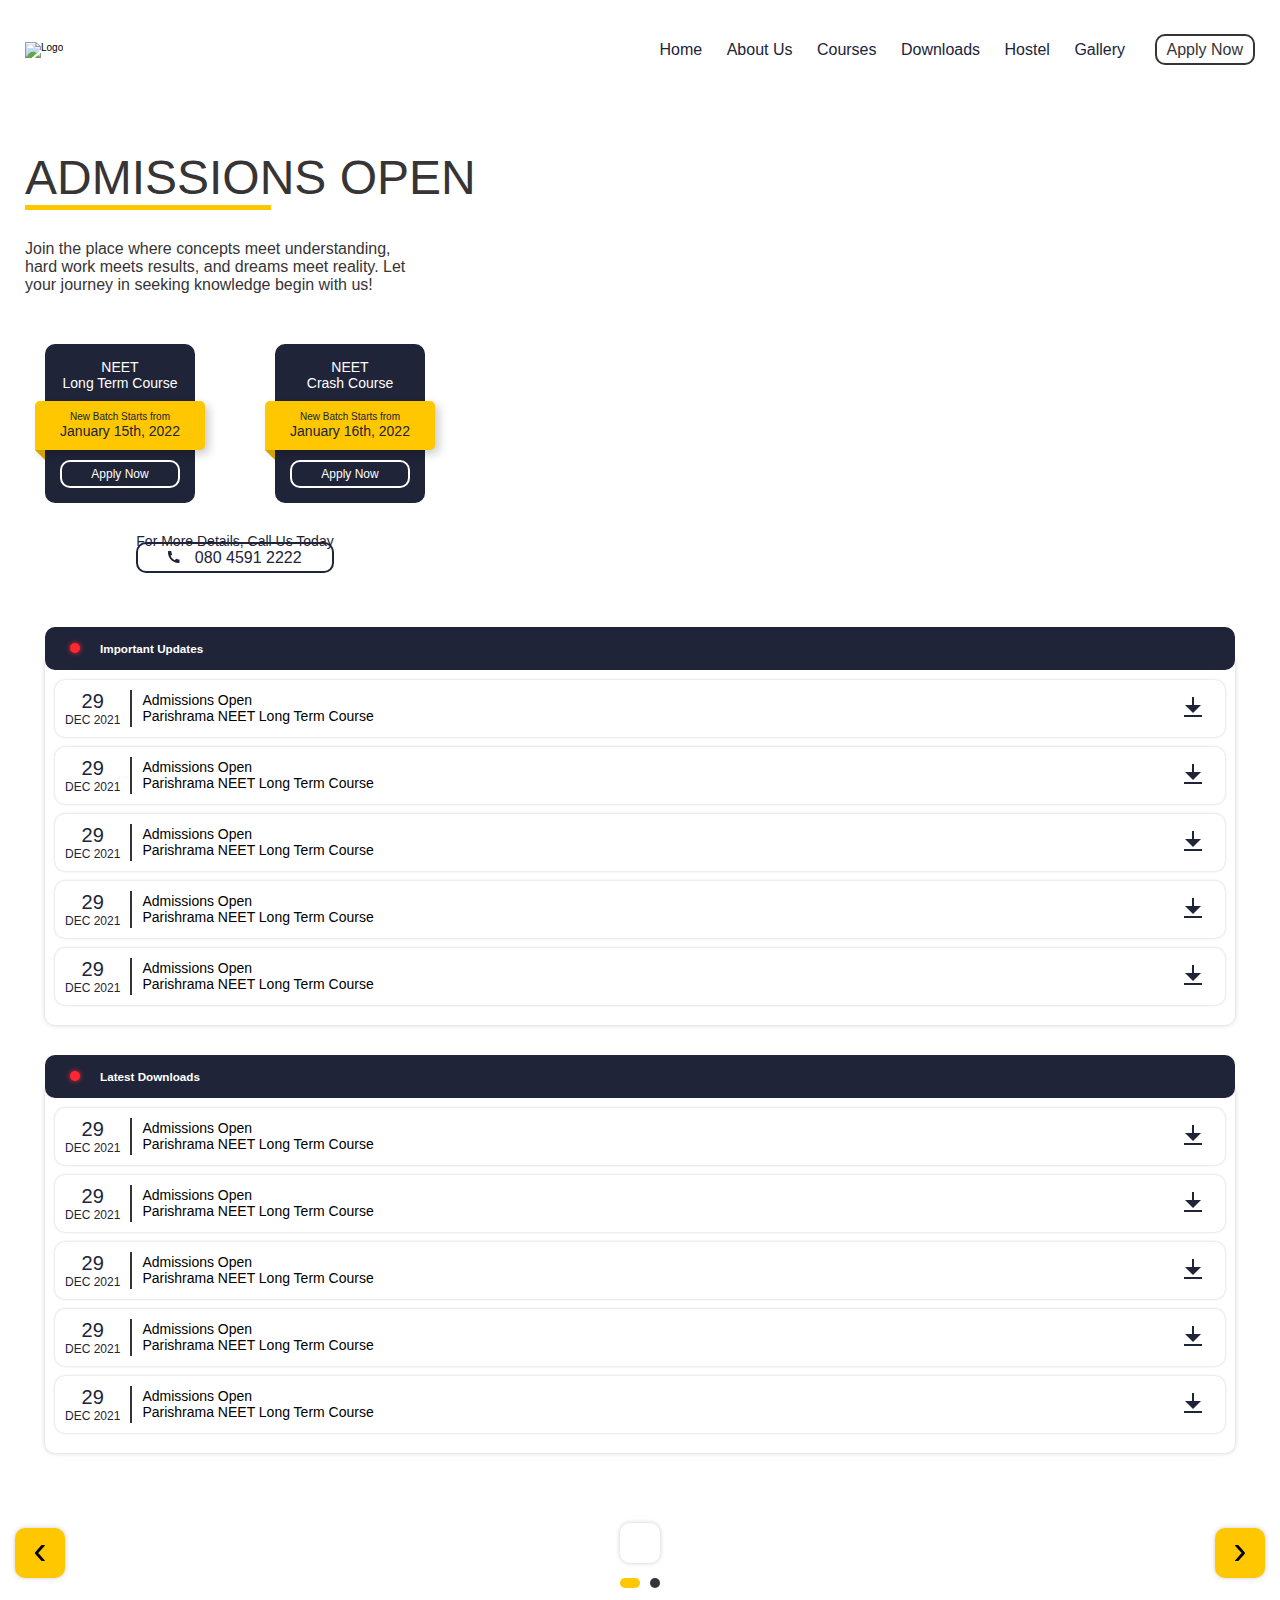
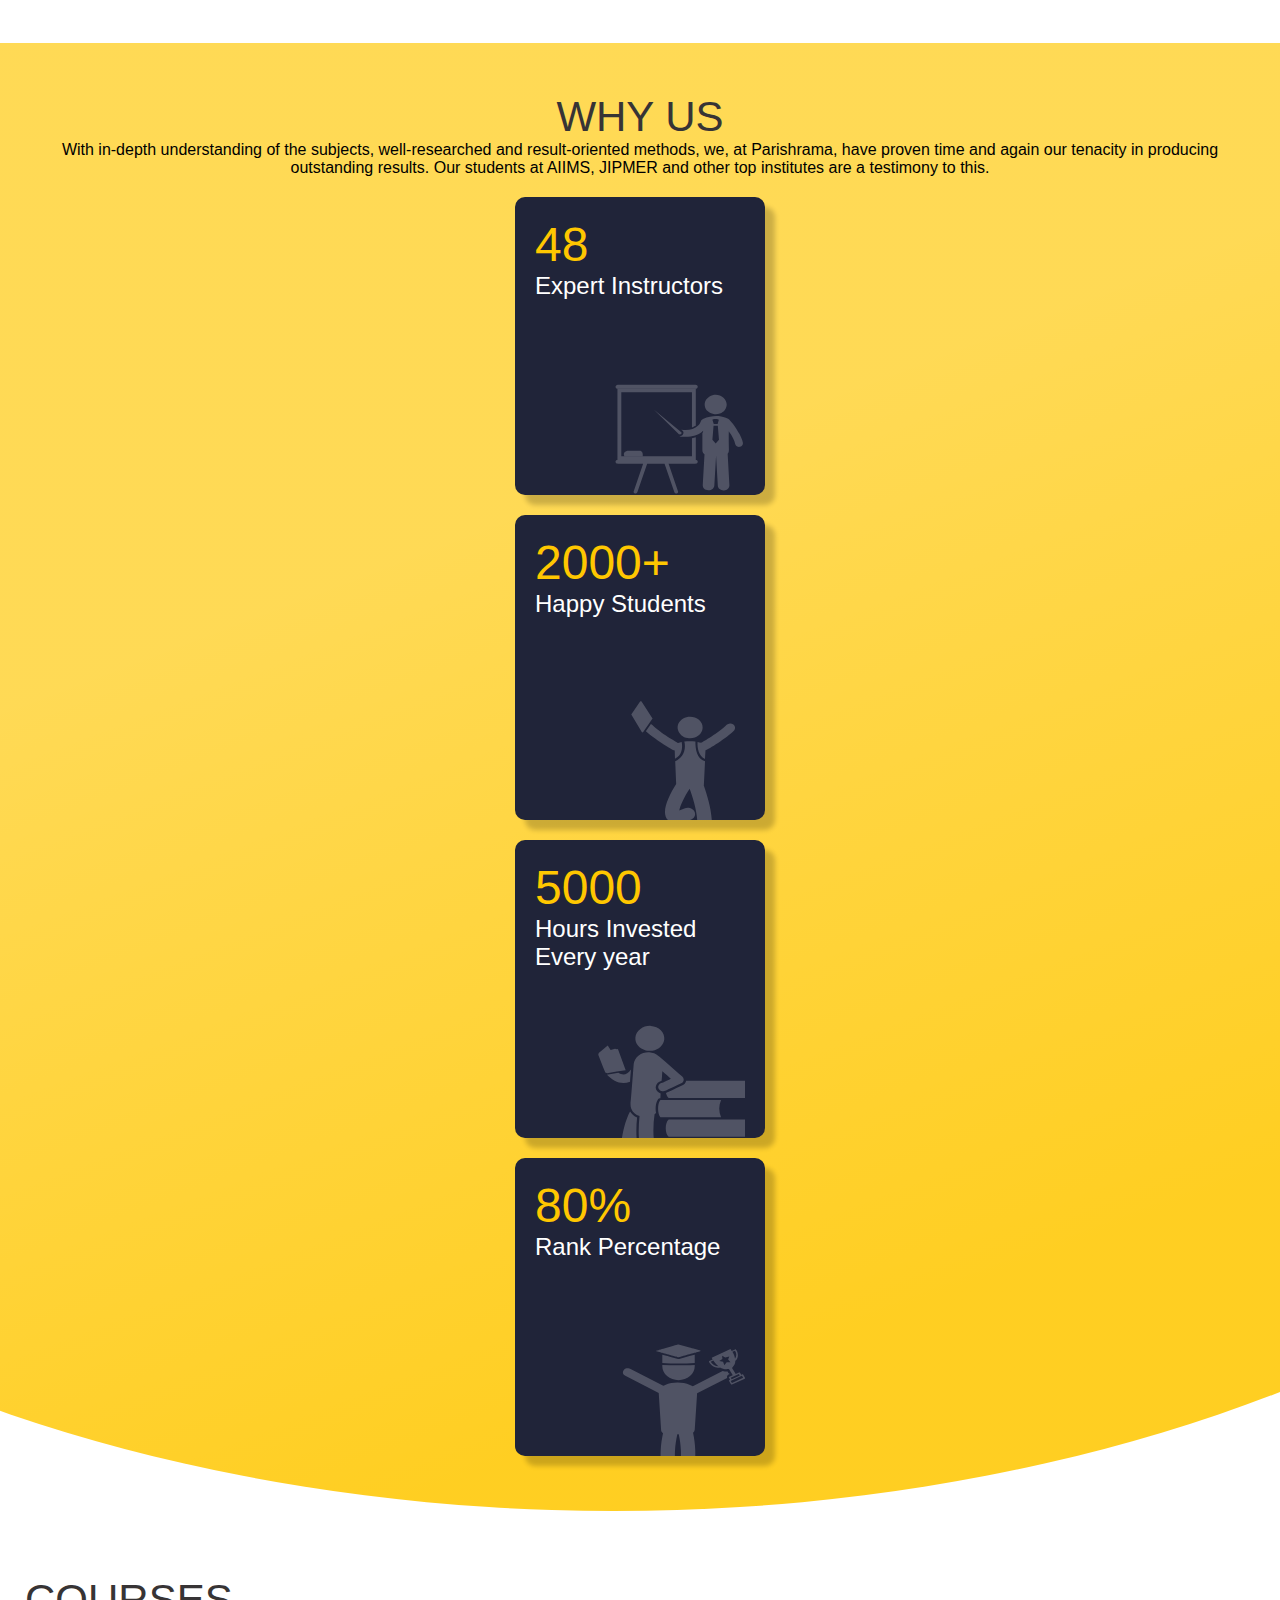
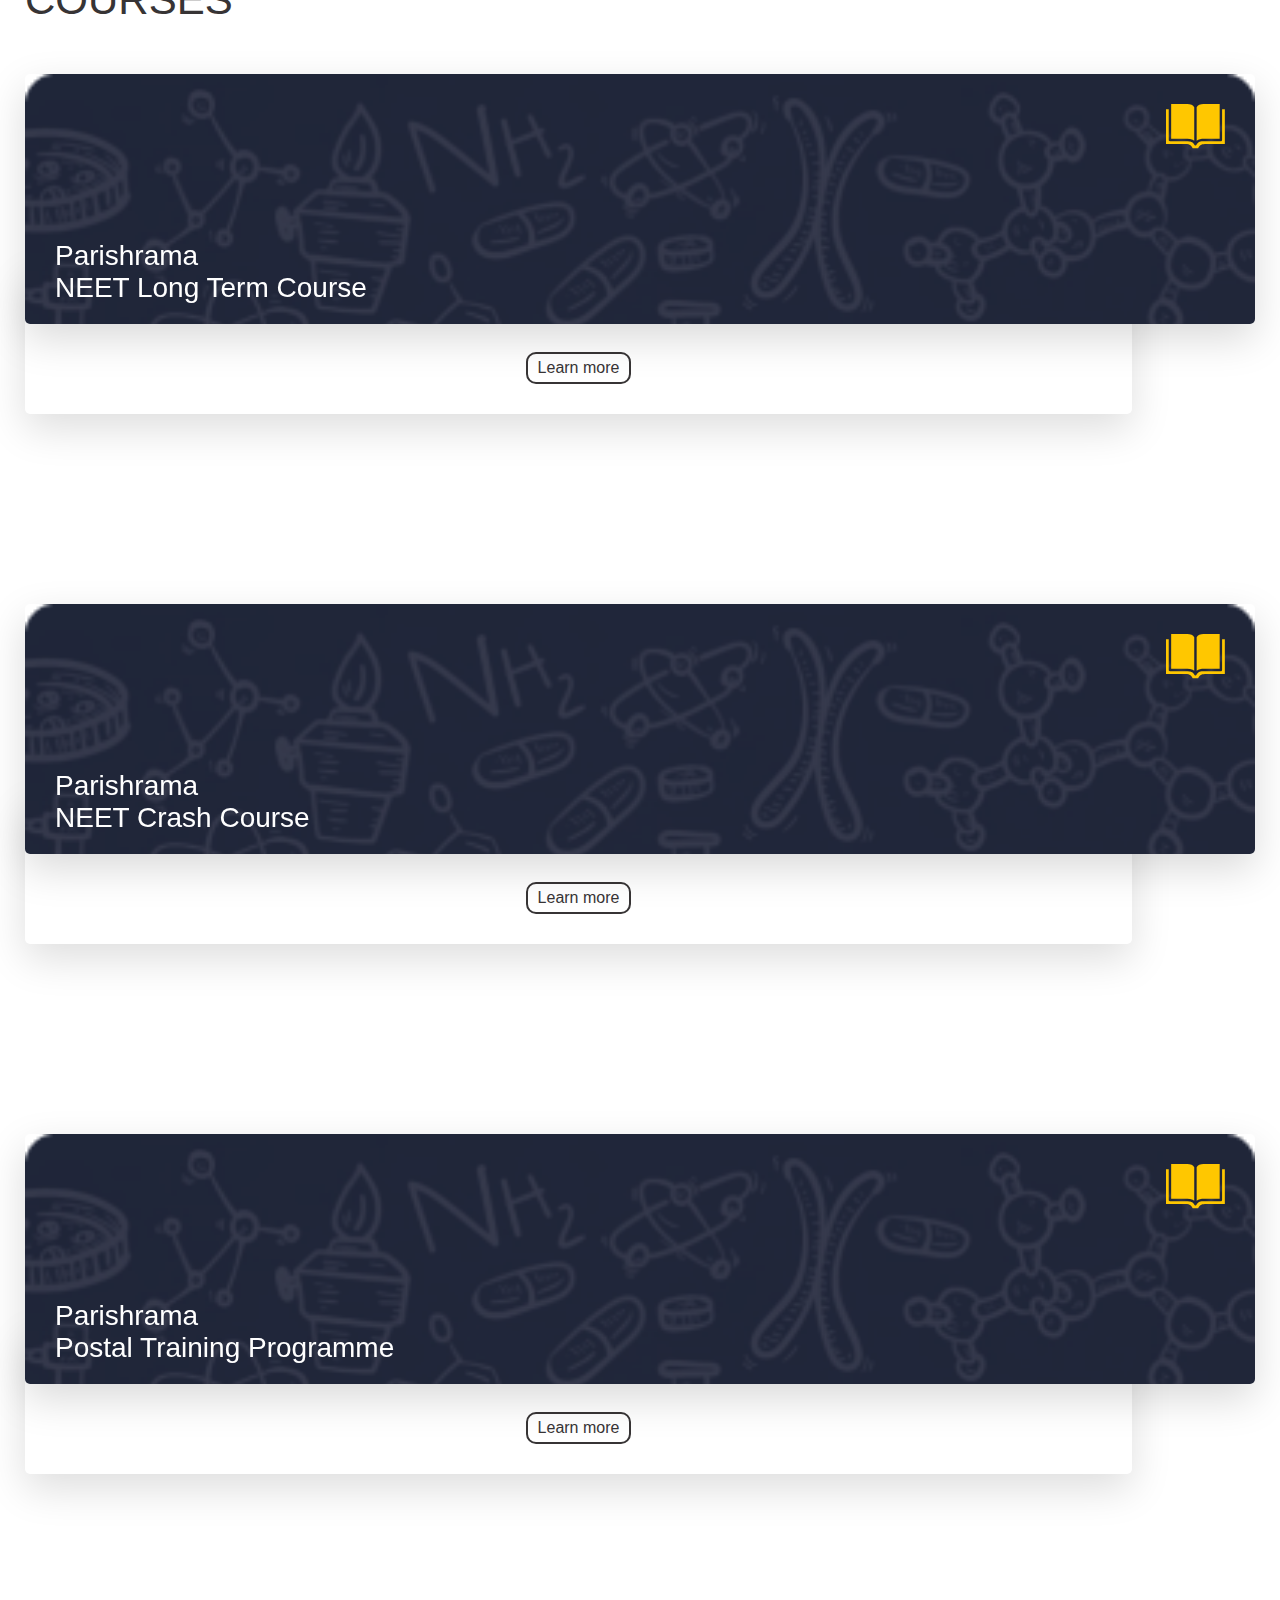
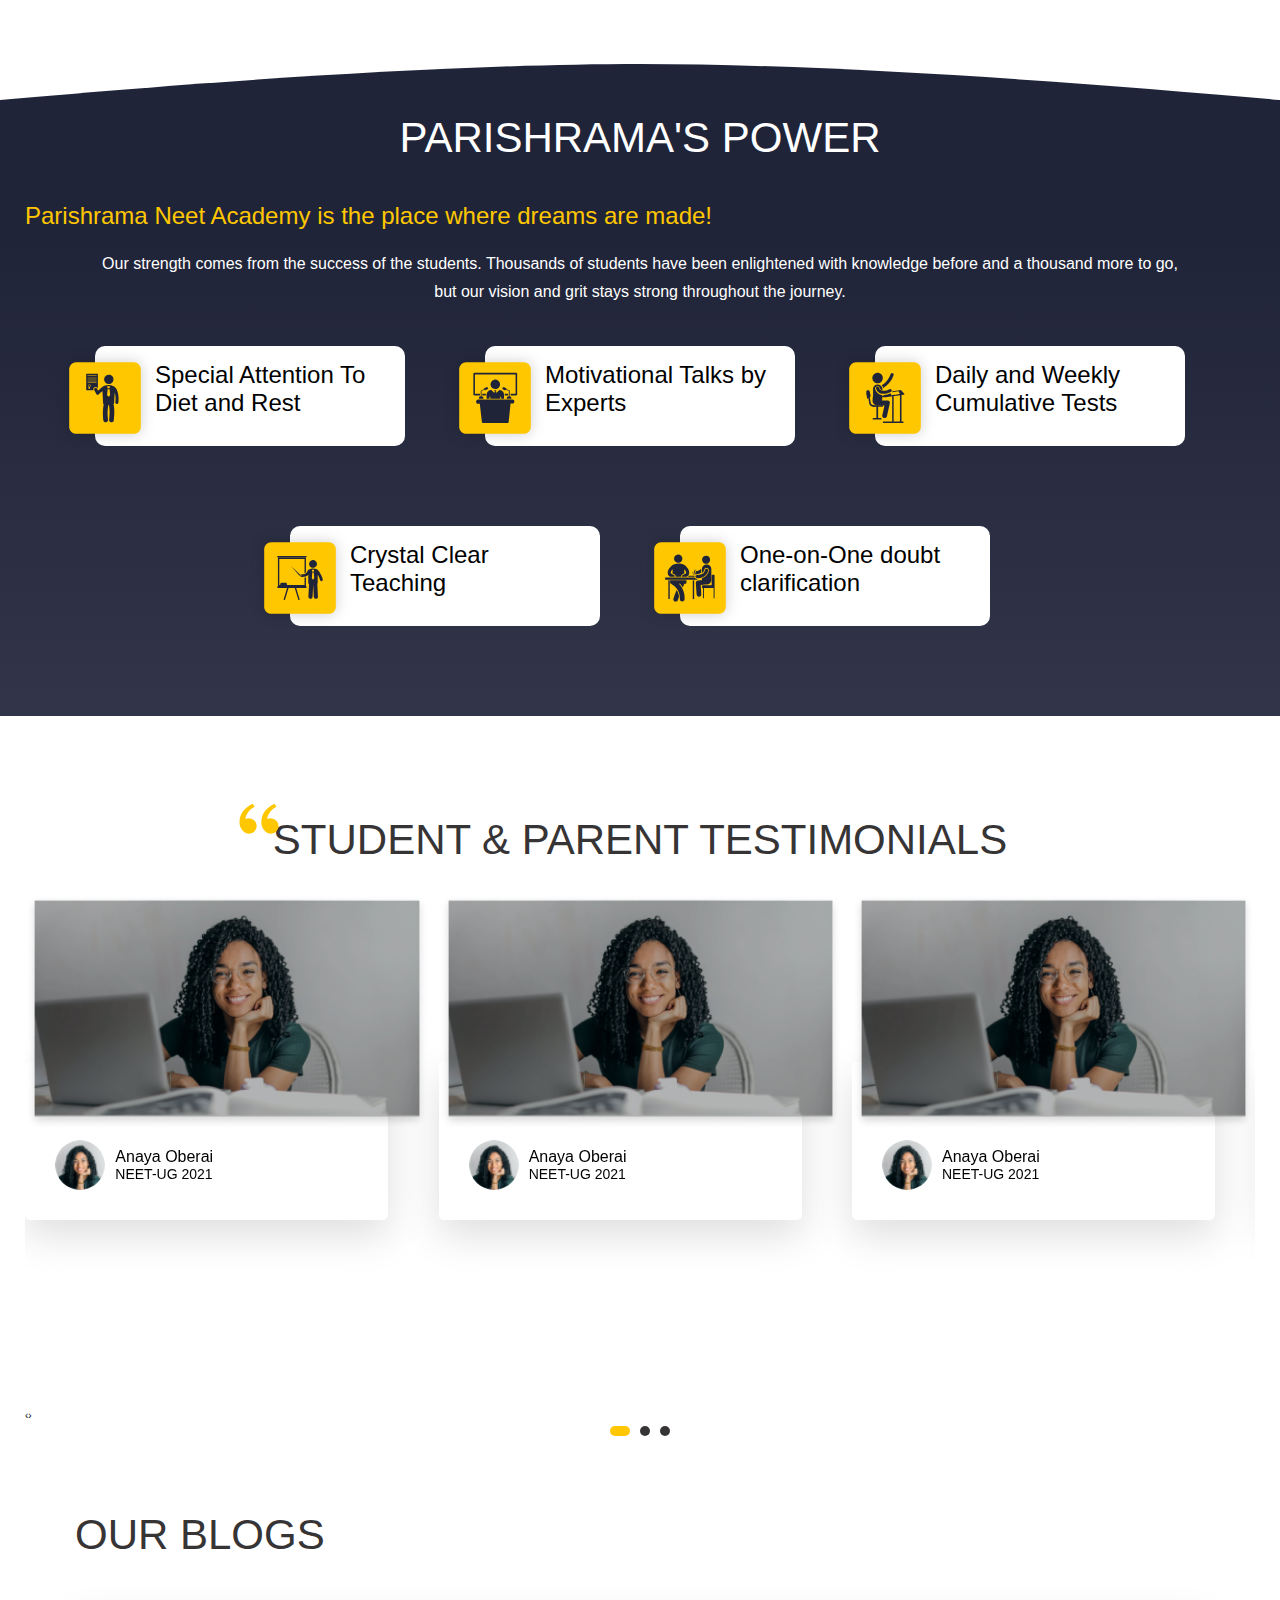
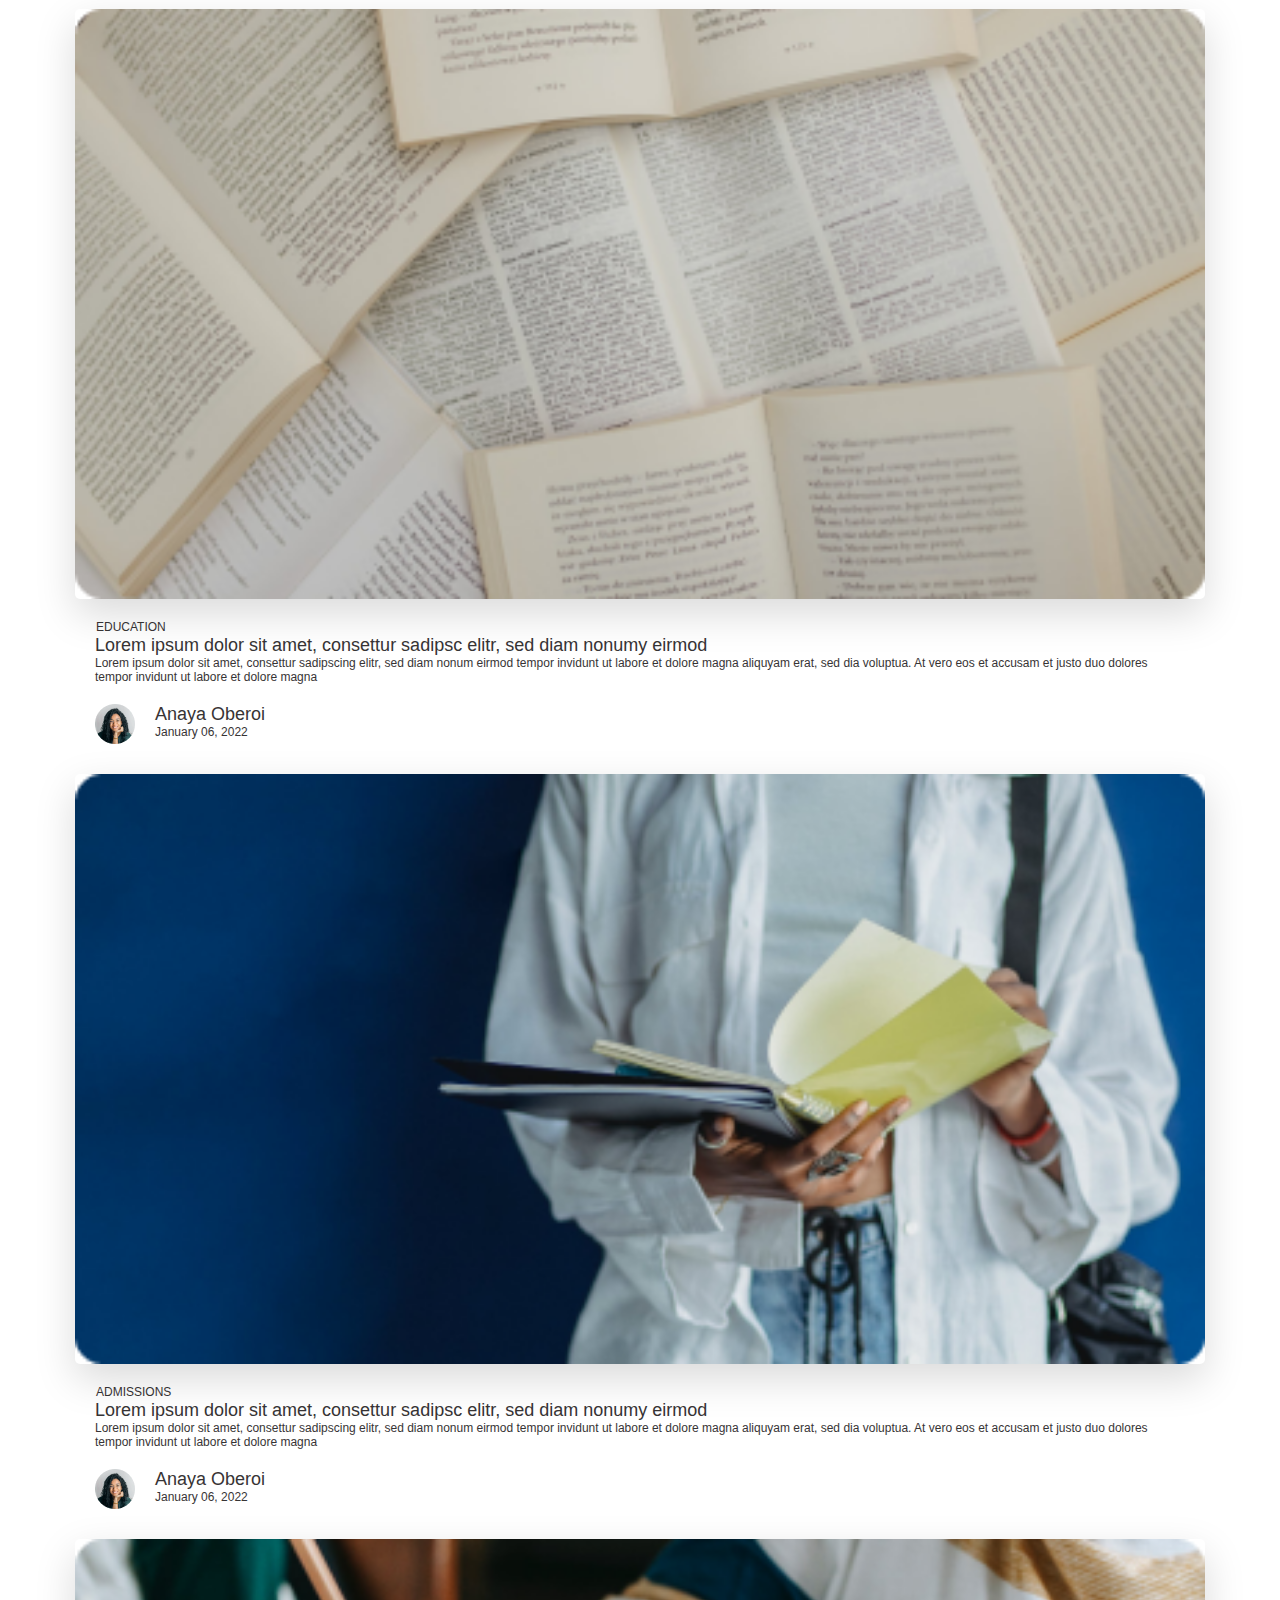
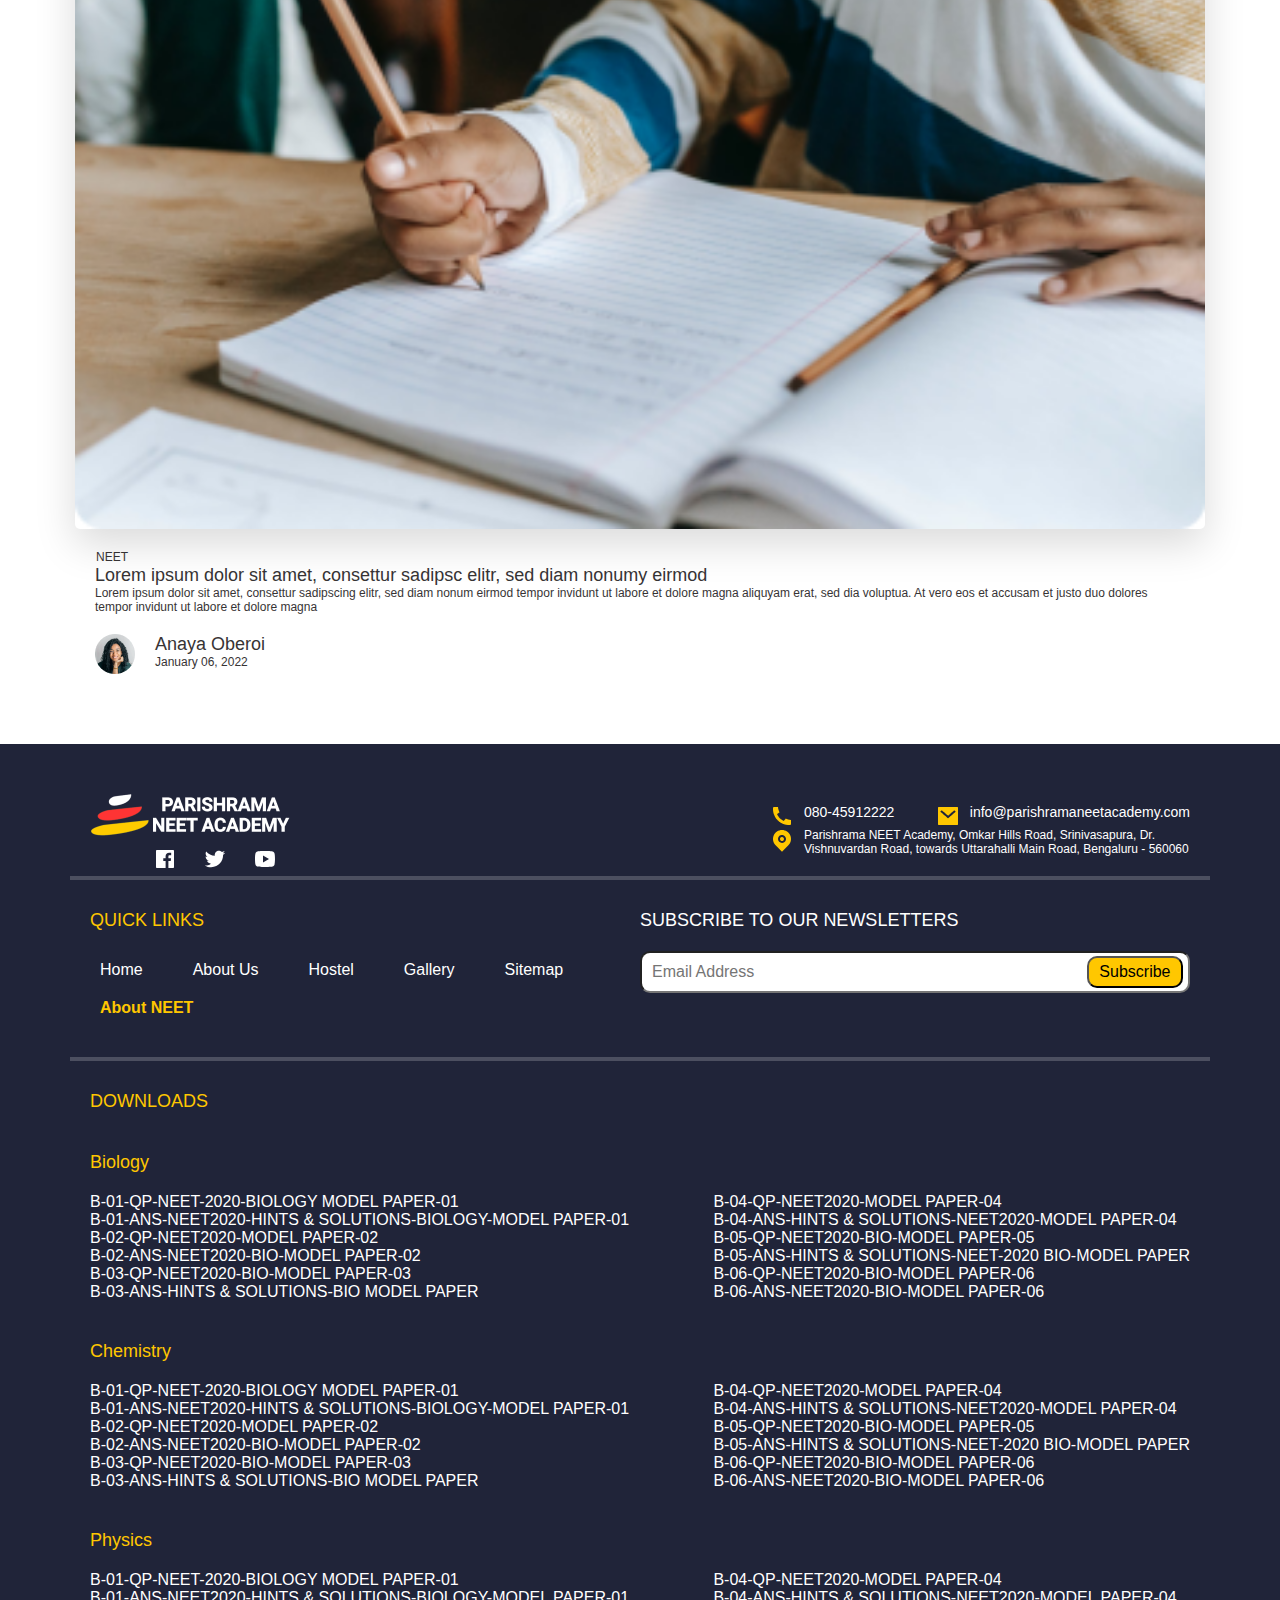
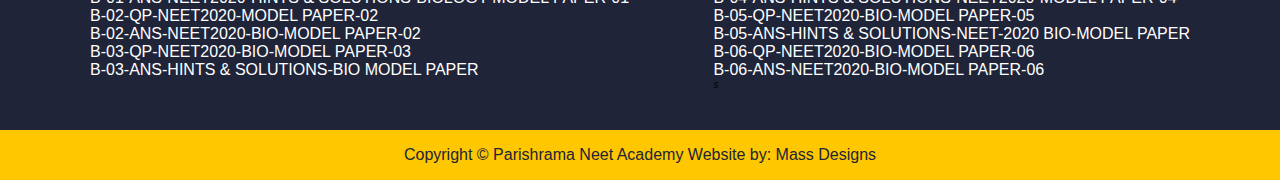
==== commit 1b3200dd: "q" ====
--- a/index.html
+++ b/index.html
@@ -313,7 +313,7 @@
 
           <div class="row">
             <div class="col-lg-4 col-md-6 col-sm-12">
-              <div class="card border-none">
+              <div class="card course-card border-none">
                 <div class="card--up">
                   <div class="card--up__textbox">
                     <p class="card--up__text">Parishrama</p>
@@ -1034,6 +1034,7 @@
               <li class="footer__bottom--list-item">
                 <a href="#">B-06-ANS-NEET2020-BIO-MODEL PAPER-06</a>
               </li>
+              s
             </ul>
           </div>
         </div>
--- a/scss/main.css
+++ b/scss/main.css
@@ -1731,19 +1731,18 @@
 }
 
 .section-features {
-  margin: 4rem;
-  margin-bottom: 10rem;
-}
-
-.section-features__container {
-  padding: 0.5rem;
-  width: 100%;
-  height: 100%;
+  padding: 2rem 0;
   background: url(/img/aboutHeroBackground.svg);
   background-size: cover;
   background-repeat: no-repeat;
 }
 
+.section-features__container {
+  padding: 0.5rem;
+  width: 100%;
+  height: 100%;
+}
+
 .section-features__header {
   display: -webkit-box;
   display: -ms-flexbox;
@@ -1751,6 +1750,7 @@
   -webkit-box-pack: center;
       -ms-flex-pack: center;
           justify-content: center;
+  margin: 2rem auto;
 }
 
 .section-features__quotes {
@@ -1777,12 +1777,34 @@
   line-height: 2.2rem;
 }
 
+.section-features .card--up__text > p {
+  font-size: 2.8rem;
+  text-align: center;
+  margin: 0;
+}
+
+.section-features .card--up__text .section-courses__content--contact {
+  text-align: center;
+}
+
+.section-features .card--up__text .section-courses__content--contact p {
+  margin: 0;
+  margin-top: 5px;
+  font-size: 1.6rem;
+}
+
+.section-features .card--up__text .section-courses__content--contact a > img {
+  height: 2rem;
+  margin-right: 1rem;
+}
+
 .section-features > h1 {
   font-weight: 700;
   position: relative;
-}
-
-.section-features h1::after {
+  margin: 2rem auto;
+}
+
+.section-features > h1::after {
   display: block;
   content: "";
   position: absolute;
@@ -1829,17 +1851,19 @@
   font-weight: 400;
   position: relative;
   line-height: 1.8rem;
+  padding-left: 3rem;
+  margin-bottom: 2rem;
 }
 
 .section-salient p::before {
   content: "";
   background-image: url(/img/bullet.svg);
-  height: 1.6rem;
-  width: 1.6rem;
+  height: 1.7rem;
+  width: 1.7rem;
   background-size: cover;
   position: absolute;
   z-index: 0;
-  left: -3rem;
+  left: 0;
 }
 
 .section-hero-courses {
@@ -2127,6 +2151,107 @@
   line-height: 2.4rem;
 }
 
+.section-about-long-courses .owl-carousel {
+  padding: 1rem;
+}
+
+.section-about-long-courses .owl-item {
+  text-align: center;
+  padding: 1rem;
+}
+
+.section-about-long-courses .owl-dots {
+  position: absolute;
+  bottom: 4rem;
+  left: 50%;
+  -webkit-transform: translate(-50%, 0px);
+          transform: translate(-50%, 0px);
+}
+
+.section-about-long-courses .owl-nav {
+  position: absolute;
+  top: 50%;
+  left: 50%;
+  -webkit-transform: translate(-50%, -50%);
+          transform: translate(-50%, -50%);
+  display: -webkit-box;
+  display: -ms-flexbox;
+  display: flex;
+  width: 100%;
+  -webkit-box-pack: justify;
+      -ms-flex-pack: justify;
+          justify-content: space-between;
+}
+
+.section-about-long-courses .owl-nav .owl-next {
+  right: 3rem;
+}
+
+.section-about-long-courses .owl-nav .owl-prev {
+  left: 3rem;
+}
+
+.section-about-long-courses .owl-nav .owl-prev,
+.section-about-long-courses .owl-nav .owl-next {
+  position: relative;
+  height: 5rem;
+  width: 5rem;
+  font-size: 4rem;
+  border-radius: 1rem;
+  display: -webkit-box;
+  display: -ms-flexbox;
+  display: flex;
+  -webkit-box-align: center;
+      -ms-flex-align: center;
+          align-items: center;
+  -webkit-box-pack: center;
+      -ms-flex-pack: center;
+          justify-content: center;
+  background: #ffc700 !important;
+  -webkit-box-shadow: 0 0 5px #0003;
+          box-shadow: 0 0 5px #0003;
+}
+
+.section-about-long-courses .owl-nav .owl-prev span,
+.section-about-long-courses .owl-nav .owl-next span {
+  margin-top: -5px;
+  font-size: 4.2rem;
+  color: #555;
+}
+
+.section-about-long-courses .item {
+  width: auto;
+  padding: 2rem 4rem;
+  padding-bottom: 6rem;
+  border-radius: 1rem;
+  text-align: center;
+  -webkit-box-shadow: 0 0 1rem #0003;
+          box-shadow: 0 0 1rem #0003;
+}
+
+.section-about-long-courses .item h3 {
+  display: inline-block;
+  margin: 2rem auto;
+  font-size: 3.2rem;
+  position: relative;
+}
+
+.section-about-long-courses .item h3::after {
+  right: 0;
+  display: block;
+  position: absolute;
+  right: 0;
+  content: "";
+  width: 50%;
+  height: 5px;
+  background: #ffc700;
+}
+
+.section-about-long-courses .item img {
+  max-width: 22rem;
+  margin: auto;
+}
+
 .section-scholarship-long-courses {
   padding: 5rem;
   background: -webkit-gradient(linear, left bottom, left top, color-stop(-48.73%, #202439), color-stop(81.72%, #202439));
@@ -2218,8 +2343,7 @@
 }
 
 .section-more-long-courses {
-  padding: 4rem;
-  margin-bottom: 20rem;
+  padding: 2rem 0;
   width: 100%;
 }
 
@@ -2239,6 +2363,7 @@
 .section-more-long-courses h1 {
   font-size: 3.2rem;
   padding: 2rem;
+  margin: 2rem auto;
 }
 
 .section-more-long-courses h1:after {
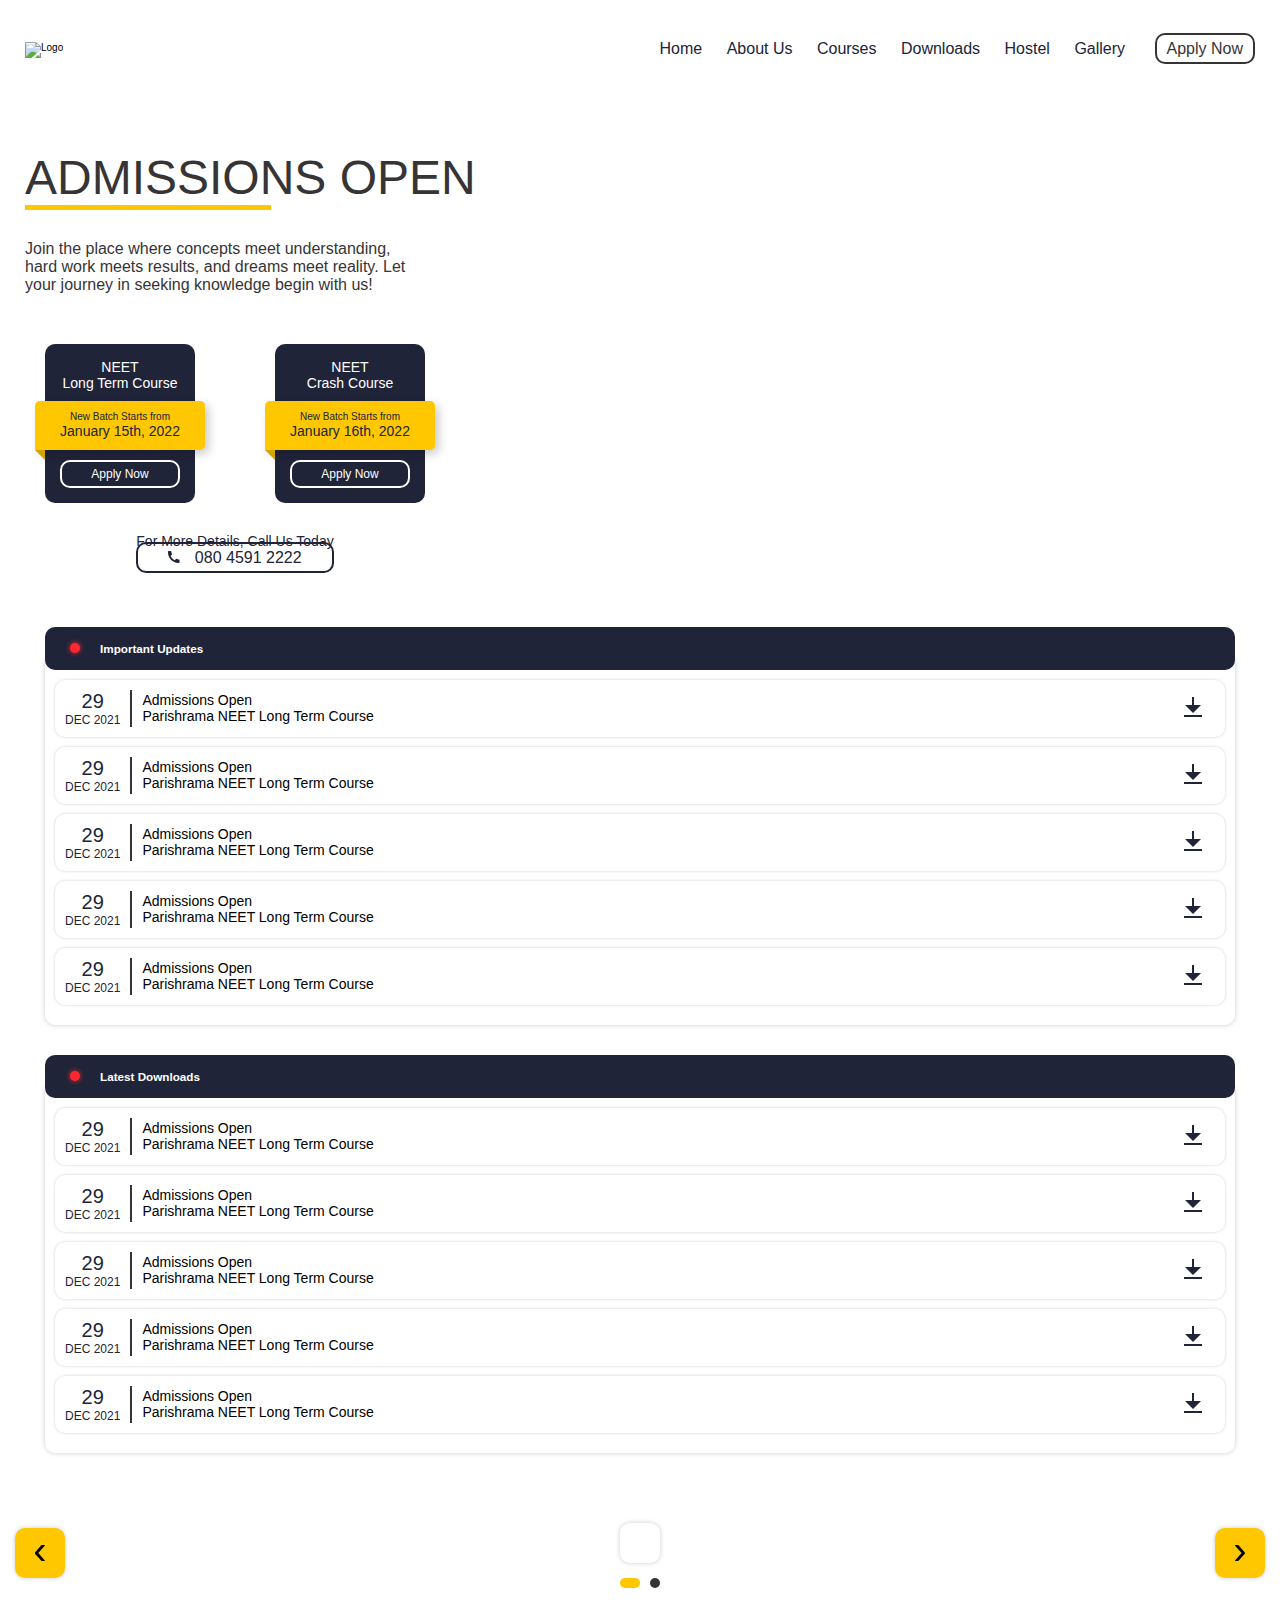
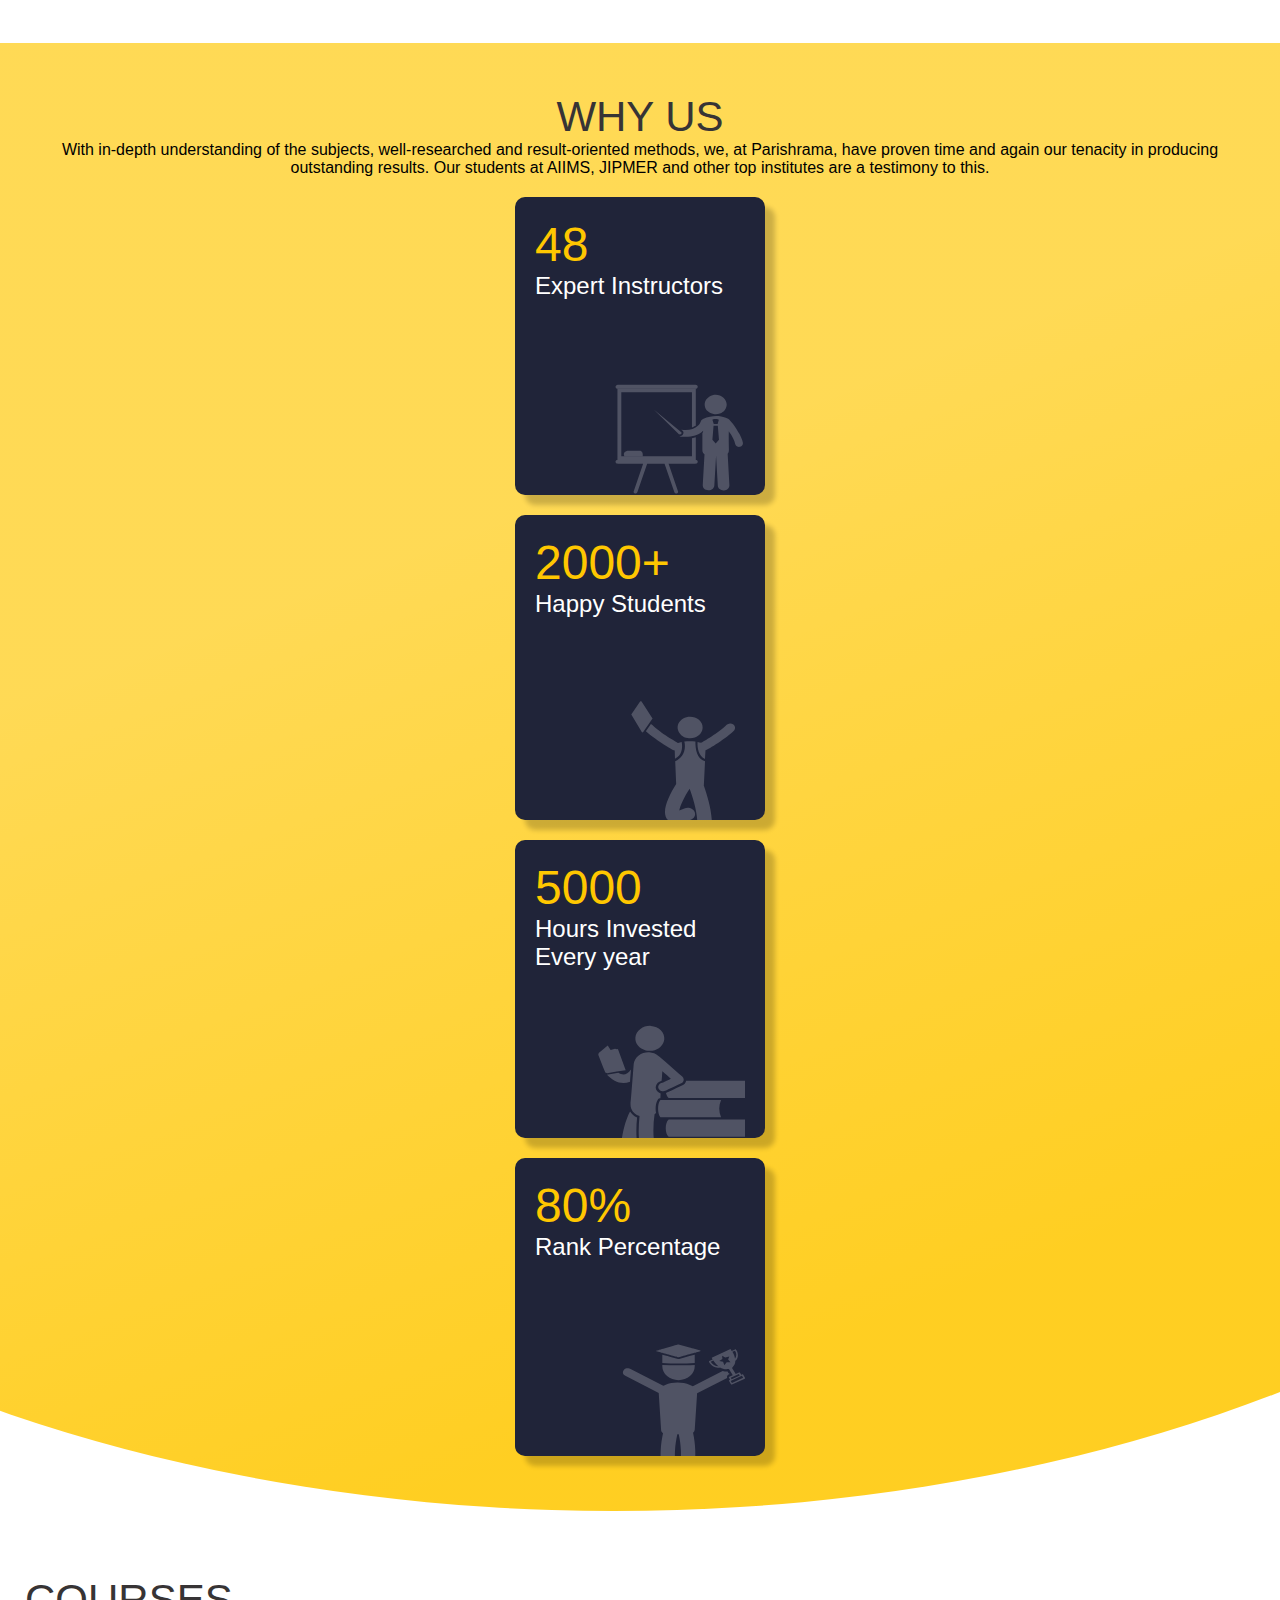
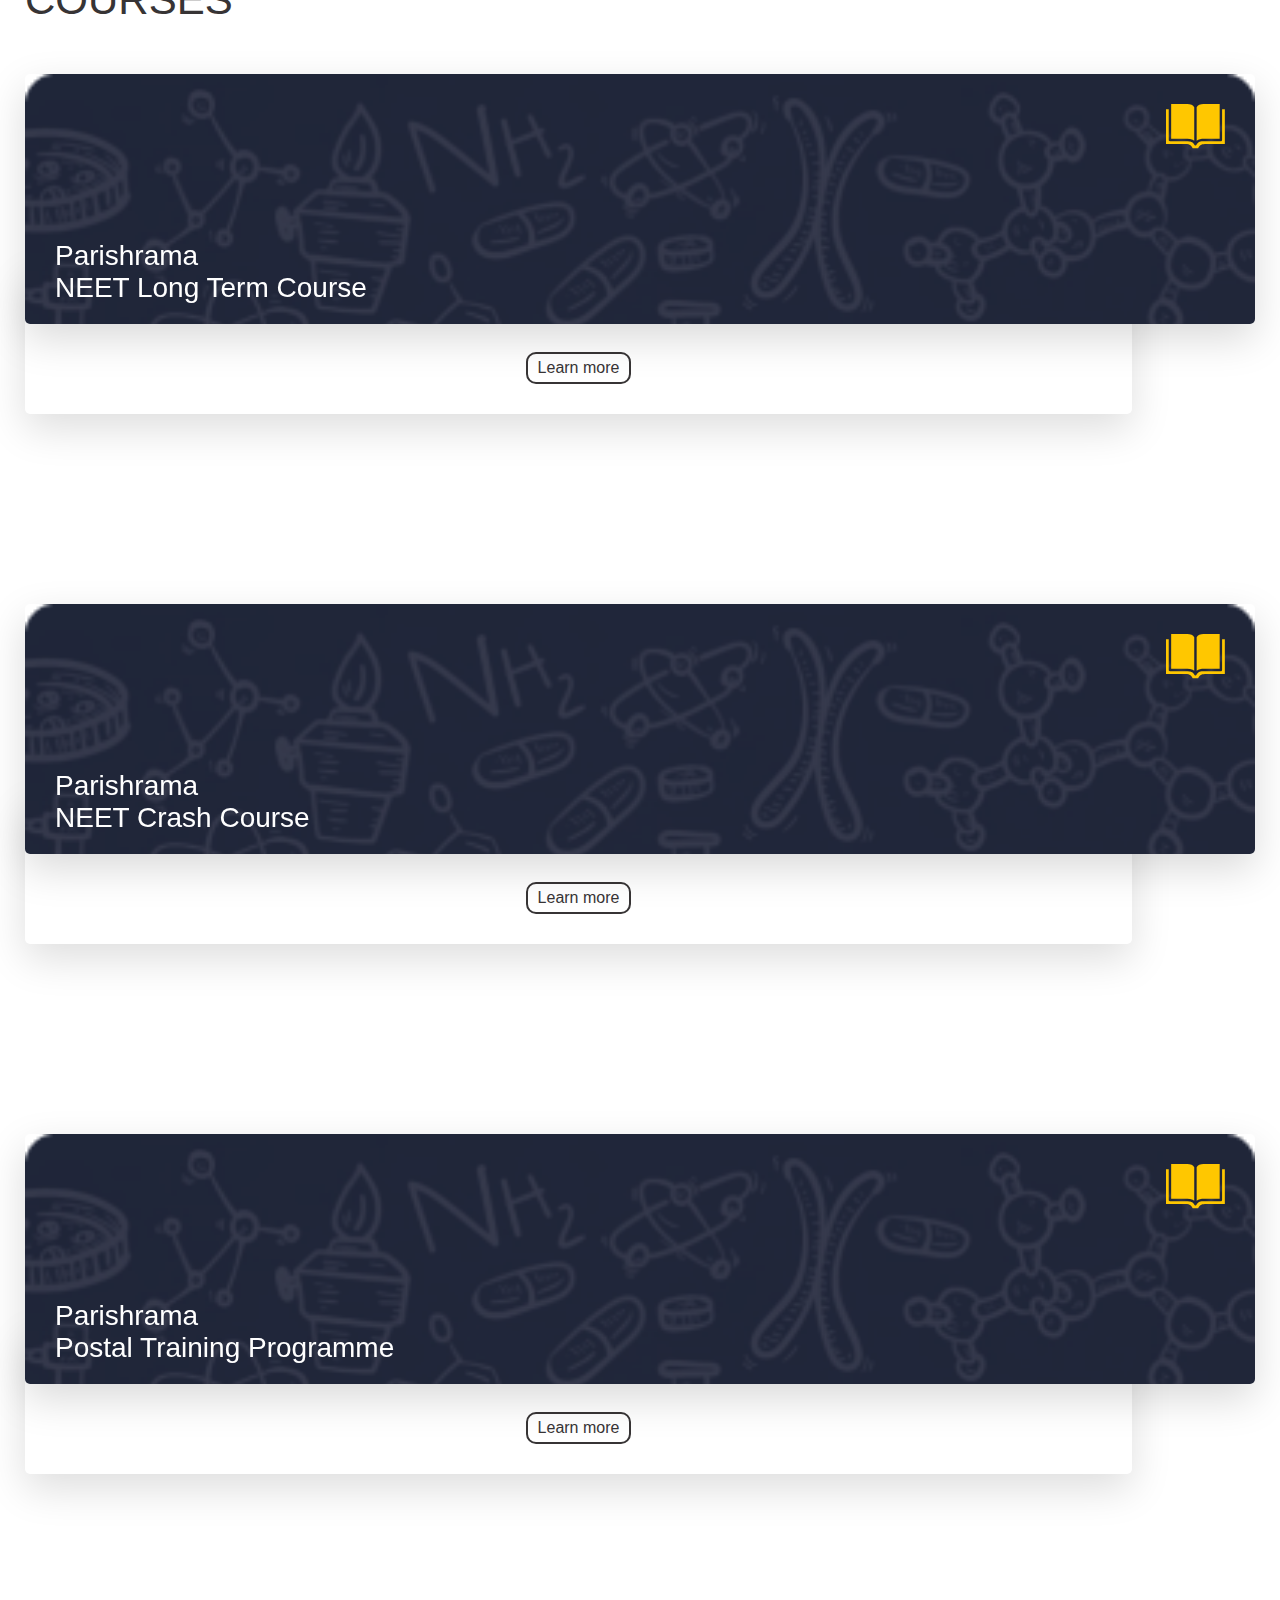
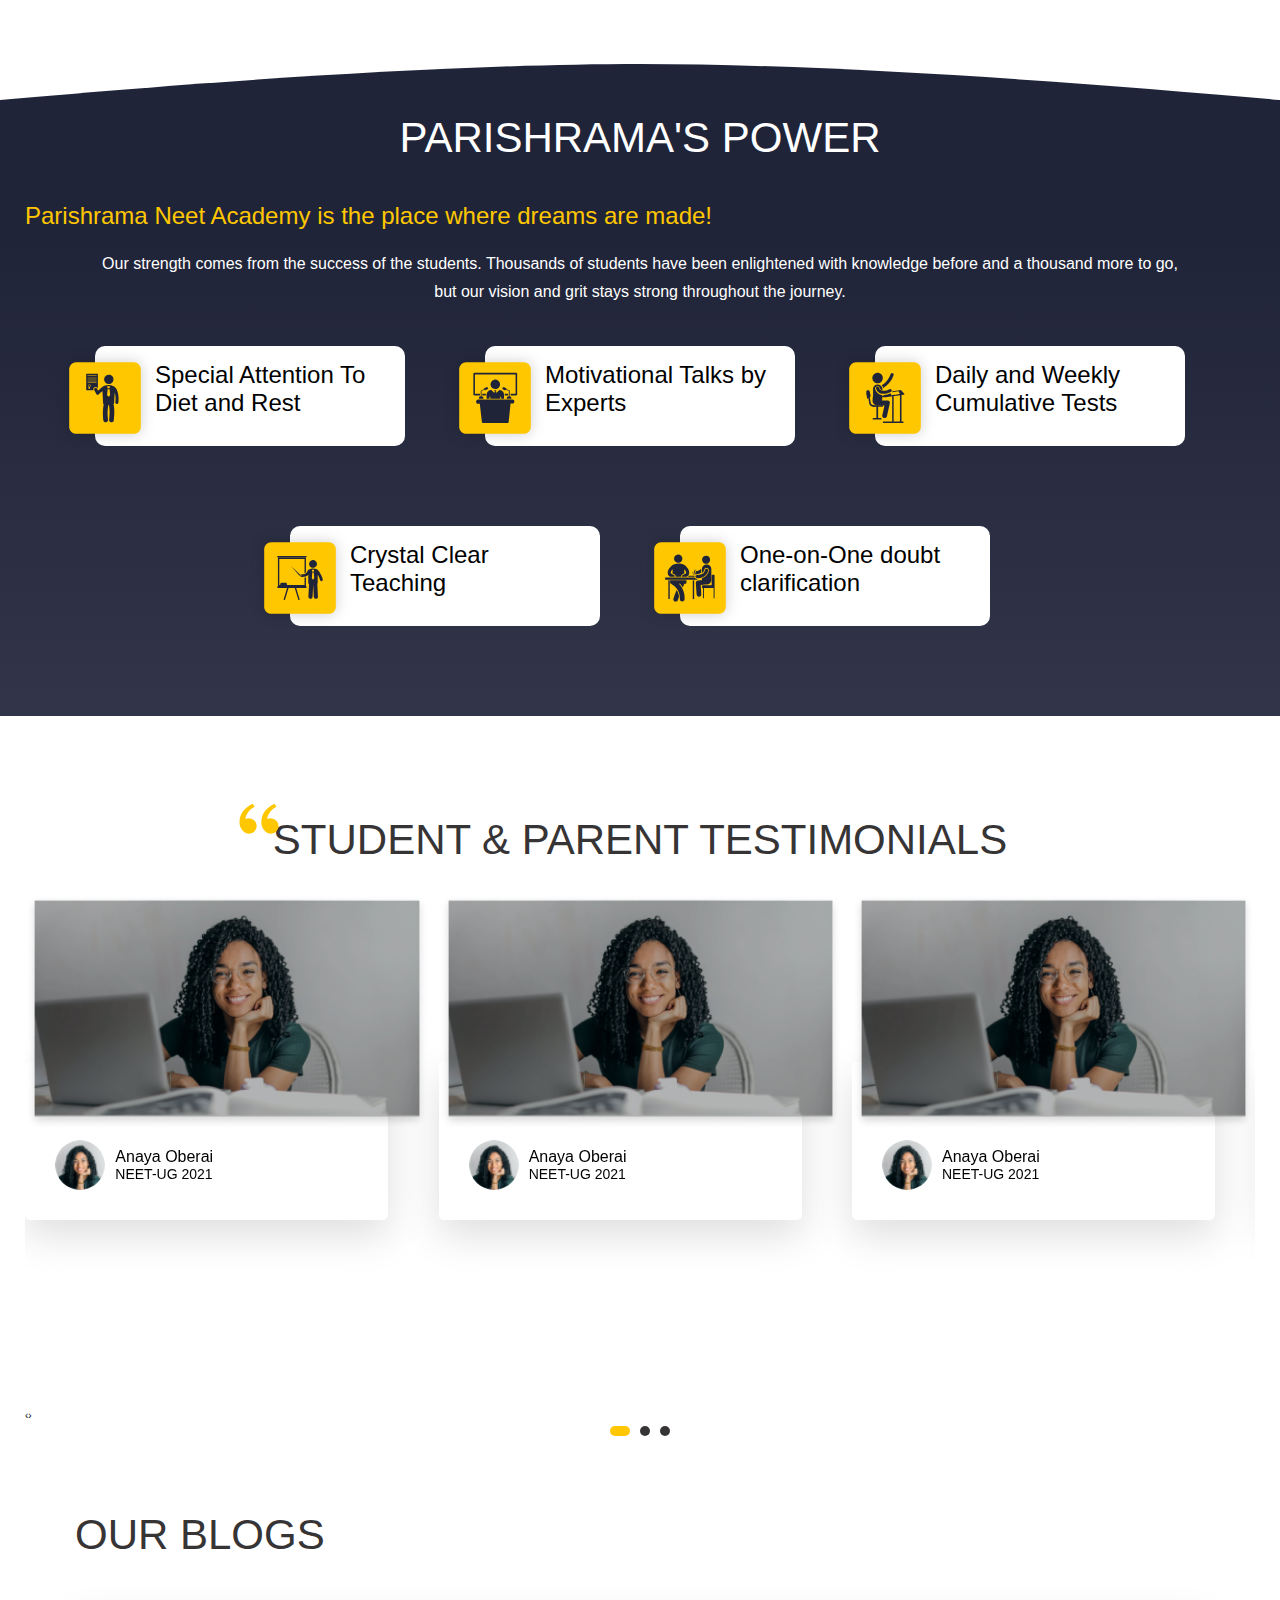
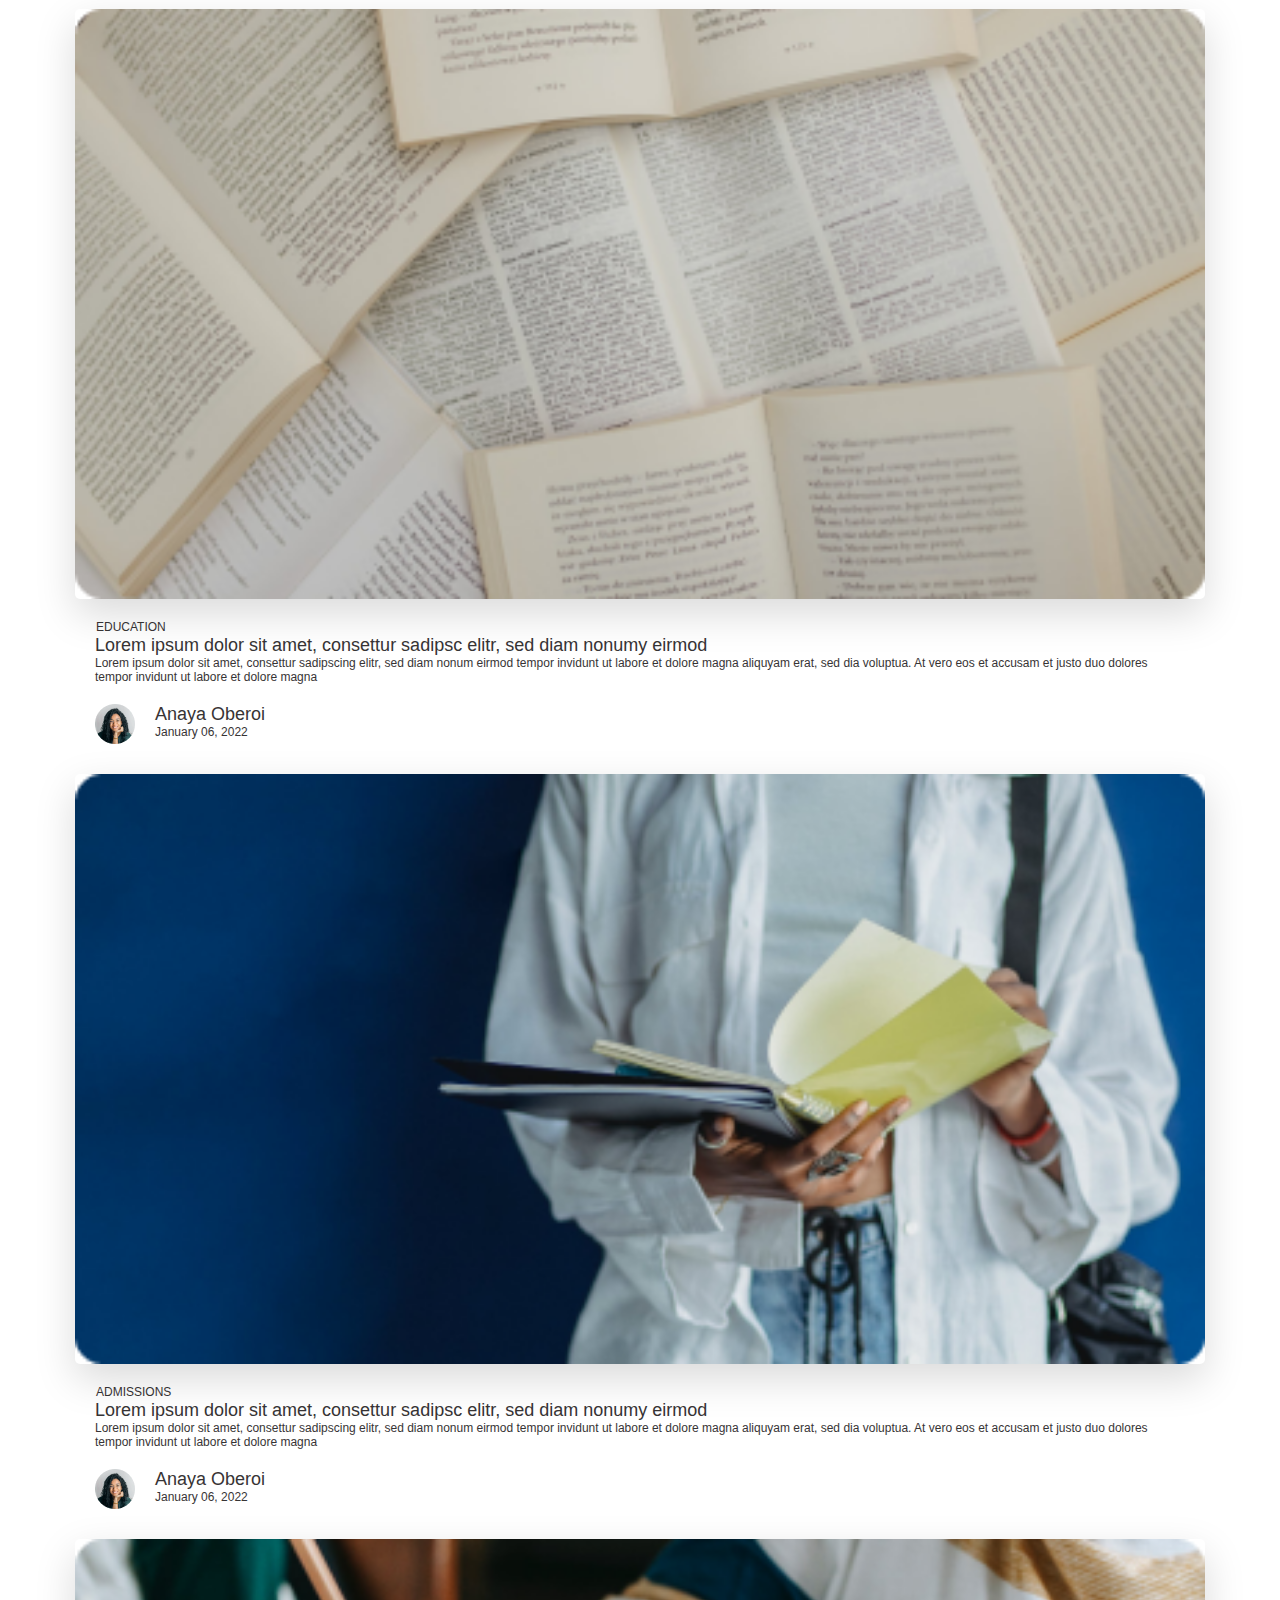
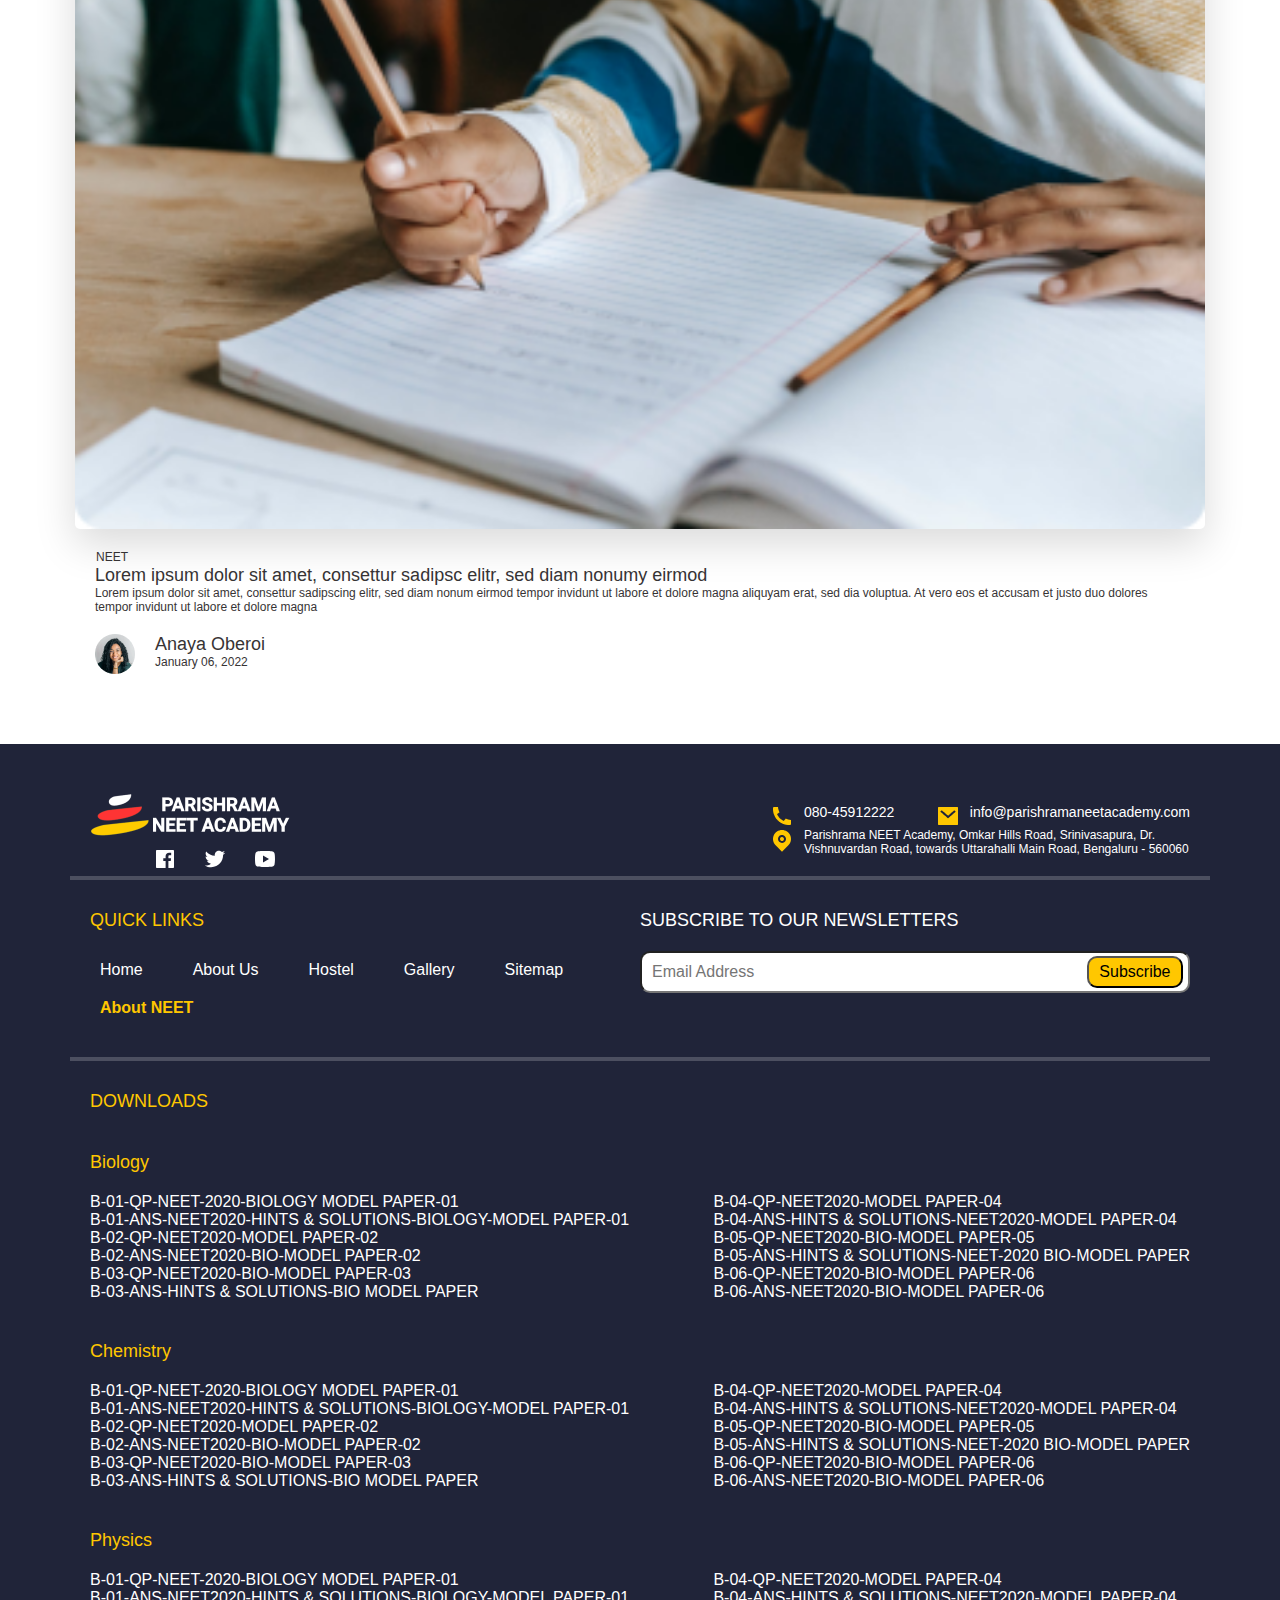
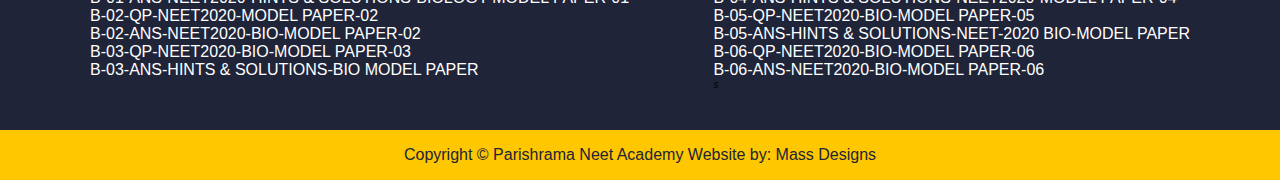
==== commit 4fd5b58c: "fix : minor fix on all pages" ====
--- a/index.html
+++ b/index.html
@@ -1,1055 +1,989 @@
 <!DOCTYPE html>
 <html lang="en">
-  <head>
-    <meta charset="UTF-8" />
-    <meta name="viewport" content="width=device-width, initial-scale=1.0" />
-
-    <link
-      href="https://fonts.googleapis.com/css?family=Lato:100,300,400,700,900"
-      rel="stylesheet"
-    />
-
-    <link
-      href="https://cdn.jsdelivr.net/npm/bootstrap@5.1.3/dist/css/bootstrap.min.css"
-      rel="stylesheet"
-      integrity="sha384-1BmE4kWBq78iYhFldvKuhfTAU6auU8tT94WrHftjDbrCEXSU1oBoqyl2QvZ6jIW3"
-      crossorigin="anonymous"
-    />
-    <link rel="stylesheet" href="css/owl.carousel.css" />
-    <link rel="stylesheet" href="css/icon-font.css" />
-    <link rel="stylesheet" href="scss/main.css" />
-    <link rel="shortcut icon" type="image/png" href="./img/favicon.png" />
-
-    <title>Parishrama</title>
-  </head>
-
-  <body>
-    <header class="header" id="header">
+
+<head>
+  <meta charset="UTF-8" />
+  <meta name="viewport" content="width=device-width, initial-scale=1.0" />
+
+  <link href="https://fonts.googleapis.com/css?family=Lato:100,300,400,700,900" rel="stylesheet" />
+
+  <link href="https://cdn.jsdelivr.net/npm/bootstrap@5.1.3/dist/css/bootstrap.min.css" rel="stylesheet"
+    integrity="sha384-1BmE4kWBq78iYhFldvKuhfTAU6auU8tT94WrHftjDbrCEXSU1oBoqyl2QvZ6jIW3" crossorigin="anonymous" />
+  <link rel="stylesheet" href="css/owl.carousel.css" />
+  <link rel="stylesheet" href="css/icon-font.css" />
+  <link rel="stylesheet" href="scss/main.css" />
+  <link rel="shortcut icon" type="image/png" href="./img/favicon.png" />
+
+  <title>Parishrama</title>
+</head>
+
+<body>
+  <header class="header" id="header">
+    <div class="container">
+      <div class="nav">
+        <input type="checkbox" id="nav-check" />
+        <div class="nav-header">
+          <img src="./img/Group 259.jpg" alt="Logo" , class="header__logo" />
+        </div>
+        <div class="nav-btn">
+          <label for="nav-check">
+            <span></span>
+            <span></span>
+            <span></span>
+          </label>
+        </div>
+
+        <div class="nav-links">
+          <a class="link" href="/">Home</a>
+          <a class="link" href="/about.html">About Us</a>
+          <a class="link" href="/courses.html">Courses</a>
+          <a class="link" href="/download.html">Downloads</a>
+          <a class="link" href="#">Hostel</a>
+          <a class="link" href="#">Gallery</a>
+          <a href="#" class="btn btn--grey-outline header__navbar-item mr-0">Apply Now</a>
+        </div>
+      </div>
+    </div>
+  </header>
+
+  <main>
+    <section class="section-hero" id="section-hero">
       <div class="container">
-        <div class="nav">
-          <input type="checkbox" id="nav-check" />
-          <div class="nav-header">
-            <img src="./img/Group 259.jpg" alt="Logo" , class="header__logo" />
-          </div>
-          <div class="nav-btn">
-            <label for="nav-check">
-              <span></span>
-              <span></span>
-              <span></span>
-            </label>
-          </div>
-
-          <div class="nav-links">
-            <a class="link" href="/">Home</a>
-            <a class="link" href="/about.html">About Us</a>
-            <a class="link" href="/courses.html">Courses</a>
-            <a class="link" href="/download.html">Downloads</a>
-            <a class="link" href="#">Hostel</a>
-            <a class="link" href="#">Gallery</a>
-            <a href="#" class="btn btn--grey-outline header__navbar-item mr-0"
-              >Apply Now</a
-            >
-          </div>
-        </div>
-      </div>
-    </header>
-
-    <main>
-      <section class="section-hero" id="section-hero">
-        <div class="container">
-          <div class="section-hero__container">
-            <div class="section-hero__content pb-4">
-              <div class="section-hero__content--header">
-                <h1 class="heading heading-primary">Admissions Open</h1>
-
-                <p class="paragraph">
-                  Join the place where concepts meet understanding, hard work
-                  meets results, and dreams meet reality. Let your journey in
-                  seeking knowledge begin with us!
-                </p>
-              </div>
-
-              <div class="section-hero__content--cta">
-                <div class="section-hero__content--cta-container">
-                  <div class="section-hero__content--cta-card">
-                    <p>NEET</p>
-                    <p>Long Term Course</p>
-
-                    <div class="strip">
-                      <p>New Batch Starts from</p>
-                      <p>January 15th, 2022</p>
-                    </div>
-
-                    <button class="btn btn--white-outline">Apply Now</button>
-                  </div>
-                  <div class="section-hero__content--cta-card">
-                    <p>NEET</p>
-                    <p>Crash Course</p>
-
-                    <div class="strip">
-                      <p>New Batch Starts from</p>
-                      <p>January 16th, 2022</p>
-                    </div>
-
-                    <button class="btn btn--white-outline">Apply Now</button>
-                  </div>
-                </div>
-                <div class="section-hero__content--contact">
-                  <p>For More Details, Call Us Today</p>
-                  <a href="tel:+08045912222" class="btn btn--blue-outline"
-                    ><img src="img/icons/icon-phone.svg" alt="" /> 080 4591
-                    2222</a
-                  >
-                </div>
-              </div>
-            </div>
-            <div class="section-hero__image">
-              <img src="./img/heroImage.png" alt="" />
-            </div>
-          </div>
-        </div>
-      </section>
-
-      <section class="section-updates">
-        <div class="container">
-          <div class="section-updates__container row">
-            <div class="section-updates__important col">
-              <div class="section-updates__important-header">
-                <span> </span>
-                <h3>Important Updates</h3>
-              </div>
-              <div class="section-updates__important-list-wrapper">
-                <ul>
-                  <li>
-                    <div class="date">
-                      <p>29</p>
-                      <p>DEC 2021</p>
-                    </div>
-                    <div class="details">
-                      <p>Admissions Open</p>
-                      <p>Parishrama NEET Long Term Course</p>
-                    </div>
-                    <img src="./img/downloadIcon.svg" alt="" />
-                  </li>
-                  <li>
-                    <div class="date">
-                      <p>29</p>
-                      <p>DEC 2021</p>
-                    </div>
-                    <div class="details">
-                      <p>Admissions Open</p>
-                      <p>Parishrama NEET Long Term Course</p>
-                    </div>
-                    <img src="./img/downloadIcon.svg" alt="" />
-                  </li>
-                  <li>
-                    <div class="date">
-                      <p>29</p>
-                      <p>DEC 2021</p>
-                    </div>
-                    <div class="details">
-                      <p>Admissions Open</p>
-                      <p>Parishrama NEET Long Term Course</p>
-                    </div>
-                    <img src="./img/downloadIcon.svg" alt="" />
-                  </li>
-                  <li>
-                    <div class="date">
-                      <p>29</p>
-                      <p>DEC 2021</p>
-                    </div>
-                    <div class="details">
-                      <p>Admissions Open</p>
-                      <p>Parishrama NEET Long Term Course</p>
-                    </div>
-                    <img src="./img/downloadIcon.svg" alt="" />
-                  </li>
-                  <li>
-                    <div class="date">
-                      <p>29</p>
-                      <p>DEC 2021</p>
-                    </div>
-                    <div class="details">
-                      <p>Admissions Open</p>
-                      <p>Parishrama NEET Long Term Course</p>
-                    </div>
-                    <img src="./img/downloadIcon.svg" alt="" />
-                  </li>
-                </ul>
-              </div>
-            </div>
-            <div class="section-updates__latest col">
-              <div class="section-updates__latest-header">
-                <span> </span>
-                <h3>Latest Downloads</h3>
-              </div>
-              <div class="section-updates__latest-list-wrapper">
-                <ul>
-                  <li>
-                    <div class="date">
-                      <p>29</p>
-                      <p>DEC 2021</p>
-                    </div>
-                    <div class="details">
-                      <p>Admissions Open</p>
-                      <p>Parishrama NEET Long Term Course</p>
-                    </div>
-                    <img src="./img/downloadIcon.svg" alt="" />
-                  </li>
-                  <li>
-                    <div class="date">
-                      <p>29</p>
-                      <p>DEC 2021</p>
-                    </div>
-                    <div class="details">
-                      <p>Admissions Open</p>
-                      <p>Parishrama NEET Long Term Course</p>
-                    </div>
-                    <img src="./img/downloadIcon.svg" alt="" />
-                  </li>
-                  <li>
-                    <div class="date">
-                      <p>29</p>
-                      <p>DEC 2021</p>
-                    </div>
-                    <div class="details">
-                      <p>Admissions Open</p>
-                      <p>Parishrama NEET Long Term Course</p>
-                    </div>
-                    <img src="./img/downloadIcon.svg" alt="" />
-                  </li>
-                  <li>
-                    <div class="date">
-                      <p>29</p>
-                      <p>DEC 2021</p>
-                    </div>
-                    <div class="details">
-                      <p>Admissions Open</p>
-                      <p>Parishrama NEET Long Term Course</p>
-                    </div>
-                    <img src="./img/downloadIcon.svg" alt="" />
-                  </li>
-                  <li>
-                    <div class="date">
-                      <p>29</p>
-                      <p>DEC 2021</p>
-                    </div>
-                    <div class="details">
-                      <p>Admissions Open</p>
-                      <p>Parishrama NEET Long Term Course</p>
-                    </div>
-                    <img src="./img/downloadIcon.svg" alt="" />
-                  </li>
-                </ul>
-              </div>
-            </div>
-          </div>
-        </div>
-      </section>
-
-      <section class="section-main-carousel">
-        <div class="container">
-          <div class="owl-carousel main-carousel owl-theme">
-            <div class="item">
-              <div class="item-content">
-                <img src="./img/main-carousel.png" alt="" />
-              </div>
-            </div>
-            <div class="item">
-              <div class="item-content">
-                <img src="./img/main-carousel.png" alt="" />
-              </div>
-            </div>
-          </div>
-        </div>
-      </section>
-
-      <section class="section-whyus">
-        <div class="container">
-          <h2 class="heading-secondary">Why Us</h2>
-          <p>
-            With in-depth understanding of the subjects, well-researched and
-            result-oriented methods, we, at Parishrama, have proven time and
-            again our tenacity in producing outstanding results. Our students at
-            AIIMS, JIPMER and other top institutes are a testimony to this.
-          </p>
-
-          <div class="section-whyus--cards row">
-            <div class="section-whyus--card col-lg-4 col-md-6 col-sm-12">
-              <div class="section-whyus--card-header">
-                <p>48</p>
-                <p>Expert Instructors</p>
-              </div>
-              <img src="./img/expertInstructors.svg" alt="" />
-            </div>
-            <div class="section-whyus--card col-lg-4 col-md-6 col-sm-12">
-              <div class="section-whyus--card-header">
-                <p>2000+</p>
-                <p>Happy Students</p>
-              </div>
-              <img src="./img/happyStudents.svg" alt="" />
-            </div>
-            <div class="section-whyus--card col-lg-4 col-md-6 col-sm-12">
-              <div class="section-whyus--card-header">
-                <p>5000</p>
-                <p>Hours Invested Every year</p>
-              </div>
-              <img src="./img/coursesCompleted.svg" alt="" />
-            </div>
-            <div class="section-whyus--card col-lg-4 col-md-6 col-sm-12">
-              <div class="section-whyus--card-header">
-                <p>80%</p>
-                <p>Rank Percentage</p>
-              </div>
-              <img src="./img/ranks.svg" alt="" />
-            </div>
-          </div>
-        </div>
-      </section>
-
-      <section class="section-courses" id="section-courses">
-        <div class="container">
-          <h1 class="text-center heading-secondary">Courses</h1>
-
-          <div class="row">
-            <div class="col-lg-4 col-md-6 col-sm-12">
-              <div class="card course-card border-none">
-                <div class="card--up">
-                  <div class="card--up__textbox">
-                    <p class="card--up__text">Parishrama</p>
-                    <p class="card--up__text">NEET Long Term Course</p>
-                  </div>
-                  <div class="card--up__icon--container">
-                    <img src="./img/book.svg" alt="book" />
-                  </div>
-                </div>
-
-                <div class="card--down">
-                  <div class="card--down__textbox">
-                    <p class="card--down__text">
-                      At Parishrama, long term courses are focused from the
-                      rudimentary to advanced level concepts. Our faculty
-                      provides in-depth understanding of topics making even the
-                      trickiest concepts crystal clear.
-                    </p>
-                  </div>
-                  <a href="#" class="btn btn--grey-outline">Learn more</a>
-                </div>
-              </div>
-            </div>
-            <div class="col-lg-4 col-md-6 col-sm-12">
-              <div class="card border-none">
-                <div class="card--up">
-                  <div class="card--up__textbox">
-                    <p class="card--up__text">Parishrama</p>
-                    <p class="card--up__text">NEET Crash Course</p>
-                  </div>
-                  <div class="card--up__icon--container">
-                    <img src="./img/book.svg" alt="book" />
-                  </div>
-                </div>
-
-                <div class="card--down">
-                  <div class="card--down__textbox">
-                    <p class="card--down__text">
-                      Tight learning schedules can inspire students to opt for
-                      crash courses for their NEET exam preparation and we, at
-                      Parishrama, have extensively crafted courses for such
-                      students.
-                    </p>
-                  </div>
-                  <a href="#" class="btn btn--grey-outline">Learn more</a>
-                </div>
-              </div>
-            </div>
-            <div class="col-lg-4 col-md-6 col-sm-12">
-              <div class="card border-none">
-                <div class="card--up">
-                  <div class="card--up__textbox">
-                    <p class="card--up__text">Parishrama</p>
-                    <p class="card--up__text">Postal Training Programme</p>
-                  </div>
-                  <div class="card--up__icon--container">
-                    <img src="./img/book.svg" alt="book" />
-                  </div>
-                </div>
-
-                <div class="card--down">
-                  <div class="card--down__textbox">
-                    <p class="card--down__text">
-                      This programme comprises easy-to-understand reading
-                      materials, and test series that are sent to students’
-                      residential addresses. This postal training package is
-                      comprehensive and well-structured that matches the
-                      sophistication of classroom learning.
-                    </p>
-                  </div>
-                  <a href="#" class="btn btn--grey-outline">Learn more</a>
-                </div>
-              </div>
-            </div>
-          </div>
-        </div>
-      </section>
-
-      <section class="section-pp" id="section-pp">
-        <div class="container">
-          <h2 class="heading-secondary title">Parishrama's Power</h2>
-
-          <h4 class="heading-bigger text-yellow text-center">
-            Parishrama Neet Academy is the place where dreams are made!
-          </h4>
-          <p class="description">
-            Our strength comes from the success of the students. Thousands of
-            students have been enlightened with knowledge before and a thousand
-            more to go, but our vision and grit stays strong throughout the
-            journey.
-          </p>
-          <div class="container section-pp__container">
-            <div class="section-pp__item">
-              <div class="section-pp__item-content">
-                <div class="section-pp__item-image">
-                  <img src="./img/pp-expert-and-dedicated.svg" alt="" />
-                </div>
-                <div class="section-pp__item-text">
-                  <p>Special Attention To Diet and Rest</p>
-                </div>
-              </div>
-            </div>
-            <div class="section-pp__item">
-              <div class="section-pp__item-content">
-                <div class="section-pp__item-image">
-                  <img src="./img/pp-motivational-talks.svg" alt="" />
-                </div>
-                <div class="section-pp__item-text">
-                  <p>Motivational Talks by Experts</p>
-                </div>
-              </div>
-            </div>
-            <div class="section-pp__item">
-              <div class="section-pp__item-content">
-                <div class="section-pp__item-image">
-                  <img src="./img/pp-daily-and-weekly.svg" alt="" />
-                </div>
-                <div class="section-pp__item-text">
-                  <p>Daily and Weekly Cumulative Tests</p>
-                </div>
-              </div>
-            </div>
-            <div class="section-pp__item">
-              <div class="section-pp__item-content">
-                <div class="section-pp__item-image">
-                  <img src="./img/pp-crystal-clear.svg" alt="" />
-                </div>
-                <div class="section-pp__item-text">
-                  <p>Crystal Clear Teaching</p>
-                </div>
-              </div>
-            </div>
-            <div class="section-pp__item">
-              <div class="section-pp__item-content">
-                <div class="section-pp__item-image">
-                  <img src="./img/pp-one-on-one.svg" alt="" />
-                </div>
-                <div class="section-pp__item-text">
-                  <p>One-on-One doubt clarification</p>
-                </div>
-              </div>
-            </div>
-          </div>
-        </div>
-      </section>
-
-      <section class="section-testimonials" id="section-testimonials">
-        <div class="container">
-          <div class="title">
-            <h1 class="text-center heading-secondary">
-              STUDENT & PARENT TESTIMONIALS
-            </h1>
-          </div>
-          <div class="owl-carousel testimonials-carousel owl-theme">
-            <div class="item">
-              <div class="card border-none">
-                <div class="card--up">
-                  <img src="./img/carousel-testimonial.png" alt="" />
-                </div>
-
-                <div class="card--down">
-                  <div class="card--down__textbox">
-                    <p>
-                      <img src="./img/quotes.svg" alt="" /> PARISHRAMA focuses
-                      on the quality of education and clearing of concepts with
-                      a brilliant study study environment.
-                    </p>
-                  </div>
-                  <div class="card--down__profile">
-                    <img src="./img/user.png" alt="" />
-                    <div class="person">
-                      <p>Anaya Oberai</p>
-                      <p>NEET-UG 2021</p>
-                    </div>
-                  </div>
-                </div>
-              </div>
-            </div>
-            <div class="item">
-              <div class="card border-none">
-                <div class="card--up">
-                  <img src="./img/carousel-testimonial.png" alt="" />
-                </div>
-
-                <div class="card--down">
-                  <div class="card--down__textbox">
-                    <p>
-                      <img src="./img/quotes.svg" alt="" /> PARISHRAMA focuses
-                      on the quality of education and clearing of concepts with
-                      a brilliant study study environment.
-                    </p>
-                  </div>
-                  <div class="card--down__profile">
-                    <img src="./img/user.png" alt="" />
-                    <div class="person">
-                      <p>Anaya Oberai</p>
-                      <p>NEET-UG 2021</p>
-                    </div>
-                  </div>
-                </div>
-              </div>
-            </div>
-            <div class="item">
-              <div class="card border-none">
-                <div class="card--up">
-                  <img src="./img/carousel-testimonial.png" alt="" />
-                </div>
-
-                <div class="card--down">
-                  <div class="card--down__textbox">
-                    <p>
-                      <img src="./img/quotes.svg" alt="" /> PARISHRAMA focuses
-                      on the quality of education and clearing of concepts with
-                      a brilliant study study environment.
-                    </p>
-                  </div>
-                  <div class="card--down__profile">
-                    <img src="./img/user.png" alt="" />
-                    <div class="person">
-                      <p>Anaya Oberai</p>
-                      <p>NEET-UG 2021</p>
-                    </div>
-                  </div>
-                </div>
-              </div>
-            </div>
-            <div class="item">
-              <div class="card border-none">
-                <div class="card--up">
-                  <img src="./img/carousel-testimonial.png" alt="" />
-                </div>
-
-                <div class="card--down">
-                  <div class="card--down__textbox">
-                    <p>
-                      <img src="./img/quotes.svg" alt="" /> PARISHRAMA focuses
-                      on the quality of education and clearing of concepts with
-                      a brilliant study study environment.
-                    </p>
-                  </div>
-                  <div class="card--down__profile">
-                    <img src="./img/user.png" alt="" />
-                    <div class="person">
-                      <p>Anaya Oberai</p>
-                      <p>NEET-UG 2021</p>
-                    </div>
-                  </div>
-                </div>
-              </div>
-            </div>
-            <div class="item">
-              <div class="card border-none">
-                <div class="card--up">
-                  <img src="./img/carousel-testimonial.png" alt="" />
-                </div>
-
-                <div class="card--down">
-                  <div class="card--down__textbox">
-                    <p>
-                      <img src="./img/quotes.svg" alt="" /> PARISHRAMA focuses
-                      on the quality of education and clearing of concepts with
-                      a brilliant study study environment.
-                    </p>
-                  </div>
-                  <div class="card--down__profile">
-                    <img src="./img/user.png" alt="" />
-                    <div class="person">
-                      <p>Anaya Oberai</p>
-                      <p>NEET-UG 2021</p>
-                    </div>
-                  </div>
-                </div>
-              </div>
-            </div>
-            <div class="item">
-              <div class="card border-none">
-                <div class="card--up">
-                  <img src="./img/carousel-testimonial.png" alt="" />
-                </div>
-
-                <div class="card--down">
-                  <div class="card--down__textbox">
-                    <p>
-                      <img src="./img/quotes.svg" alt="" /> PARISHRAMA focuses
-                      on the quality of education and clearing of concepts with
-                      a brilliant study study environment.
-                    </p>
-                  </div>
-                  <div class="card--down__profile">
-                    <img src="./img/user.png" alt="" />
-                    <div class="person">
-                      <p>Anaya Oberai</p>
-                      <p>NEET-UG 2021</p>
-                    </div>
-                  </div>
-                </div>
-              </div>
-            </div>
-            <div class="item">
-              <div class="card border-none">
-                <div class="card--up">
-                  <img src="./img/carousel-testimonial.png" alt="" />
-                </div>
-
-                <div class="card--down">
-                  <div class="card--down__textbox">
-                    <p>
-                      <img src="./img/quotes.svg" alt="" /> PARISHRAMA focuses
-                      on the quality of education and clearing of concepts with
-                      a brilliant study study environment.
-                    </p>
-                  </div>
-                  <div class="card--down__profile">
-                    <img src="./img/user.png" alt="" />
-                    <div class="person">
-                      <p>Anaya Oberai</p>
-                      <p>NEET-UG 2021</p>
-                    </div>
-                  </div>
-                </div>
-              </div>
-            </div>
-            <div class="item">
-              <div class="card border-none">
-                <div class="card--up">
-                  <img src="./img/carousel-testimonial.png" alt="" />
-                </div>
-
-                <div class="card--down">
-                  <div class="card--down__textbox">
-                    <p>
-                      <img src="./img/quotes.svg" alt="" /> PARISHRAMA focuses
-                      on the quality of education and clearing of concepts with
-                      a brilliant study study environment.
-                    </p>
-                  </div>
-                  <div class="card--down__profile">
-                    <img src="./img/user.png" alt="" />
-                    <div class="person">
-                      <p>Anaya Oberai</p>
-                      <p>NEET-UG 2021</p>
-                    </div>
-                  </div>
-                </div>
-              </div>
-            </div>
-          </div>
-        </div>
-      </section>
-
-      <section class="section-blogs" id="section-blogs">
-        <div class="container">
-          <h1 class="text-center heading-secondary">Our Blogs</h1>
-
-          <div class="row">
-            <div class="col-lg-4 col-md-6 col-sm-12">
-              <div class="blog__card">
-                <div class="blog__card--up">
-                  <img src="./img/BlogImage1.png" alt="image" />
-                </div>
-                <div class="blog__card--down">
-                  <p class="blog__card--heading-small">Education</p>
-                  <p class="blog__card--heading">
-                    Lorem ipsum dolor sit amet, consettur sadipsc elitr, sed
-                    diam nonumy eirmod
-                  </p>
-                  <p class="blog__card--text">
-                    Lorem ipsum dolor sit amet, consettur sadipscing elitr, sed
-                    diam nonum eirmod tempor invidunt ut labore et dolore magna
-                    aliquyam erat, sed dia voluptua. At vero eos et accusam et
-                    justo duo dolores tempor invidunt ut labore et dolore magna
-                  </p>
-                  <div class="blog__card--user">
-                    <img
-                      src="./img/user.png"
-                      alt="user"
-                      class="blog-card--user-image"
-                    />
-                    <div class="blog__card--user-info">
-                      <p class="blog__card--user-name">Anaya Oberoi</p>
-                      <p class="blog__card--user-date">January 06, 2022</p>
-                    </div>
-                  </div>
-                </div>
-              </div>
-            </div>
-
-            <div class="col-lg-4 col-md-6 col-sm-12">
-              <div class="blog__card">
-                <div class="blog__card--up">
-                  <img src="./img/BlogImage2.png" alt="image" />
-                </div>
-                <div class="blog__card--down">
-                  <p class="blog__card--heading-small">Admissions</p>
-                  <p class="blog__card--heading">
-                    Lorem ipsum dolor sit amet, consettur sadipsc elitr, sed
-                    diam nonumy eirmod
-                  </p>
-                  <p class="blog__card--text">
-                    Lorem ipsum dolor sit amet, consettur sadipscing elitr, sed
-                    diam nonum eirmod tempor invidunt ut labore et dolore magna
-                    aliquyam erat, sed dia voluptua. At vero eos et accusam et
-                    justo duo dolores tempor invidunt ut labore et dolore magna
-                  </p>
-                  <div class="blog__card--user">
-                    <img
-                      src="./img/user.png"
-                      alt="user"
-                      class="blog-card--user-image"
-                    />
-                    <div class="blog__card--user-info">
-                      <p class="blog__card--user-name">Anaya Oberoi</p>
-                      <p class="blog__card--user-date">January 06, 2022</p>
-                    </div>
-                  </div>
-                </div>
-              </div>
-            </div>
-
-            <div class="col-lg-4 col-md-6 col-sm-12">
-              <div class="blog__card">
-                <div class="blog__card--up">
-                  <img src="./img/BlogImage3.png" alt="image" />
-                </div>
-                <div class="blog__card--down">
-                  <p class="blog__card--heading-small">NEET</p>
-                  <p class="blog__card--heading">
-                    Lorem ipsum dolor sit amet, consettur sadipsc elitr, sed
-                    diam nonumy eirmod
-                  </p>
-                  <p class="blog__card--text">
-                    Lorem ipsum dolor sit amet, consettur sadipscing elitr, sed
-                    diam nonum eirmod tempor invidunt ut labore et dolore magna
-                    aliquyam erat, sed dia voluptua. At vero eos et accusam et
-                    justo duo dolores tempor invidunt ut labore et dolore magna
-                  </p>
-                  <div class="blog__card--user">
-                    <img
-                      src="./img/user.png"
-                      alt="user"
-                      class="blog-card--user-image"
-                    />
-                    <div class="blog__card--user-info">
-                      <p class="blog__card--user-name">Anaya Oberoi</p>
-                      <p class="blog__card--user-date">January 06, 2022</p>
-                    </div>
-                  </div>
-                </div>
-              </div>
-            </div>
-          </div>
-        </div>
-      </section>
-    </main>
-
-    <footer class="footer">
-      <div class="footer__container">
-        <div class="footer__top">
-          <div class="footer__logo-container">
-            <img src="./img/footerLogo.png" alt="" class="footer__logo" />
-            <div class="footer__logo--icon-container">
-              <img src="./img/fbIcon.svg" alt="fb" />
-              <img src="./img/twitterIcon.svg" alt="twitter" />
-              <img src="./img/youtubeIcon.svg" alt="youtube" />
-            </div>
-          </div>
-          <div class="footer__contact">
-            <div class="footer__contact-container">
-              <div class="footer__contact--phone">
-                <img
-                  src="./img/phoneIcon.png"
-                  alt="phone"
-                  class="footer__contact--icon"
-                />
-                <p class="footer__contact--text">080-45912222</p>
-              </div>
-
-              <div class="footer__contact--mail">
-                <img
-                  src="./img/mailIcon.png"
-                  alt="mail"
-                  class="footer__contact--icon"
-                />
-                <p class="footer__contact--text">
-                  info@parishramaneetacademy.com
-                </p>
-              </div>
-            </div>
-
-            <div class="footer__contact--location">
-              <img
-                src="./img/locationIcon.svg"
-                alt="mail"
-                class="footer__contact--icon"
-              />
-              <p class="footer__contact--text">
-                Parishrama NEET Academy, Omkar Hills Road, Srinivasapura, Dr.
-                Vishnuvardan Road, towards Uttarahalli Main Road, Bengaluru -
-                560060
+        <div class="section-hero__container">
+          <div class="section-hero__content pl-4 pb-4">
+            <div class="section-hero__content--header">
+              <h1 class="heading heading-primary">Admissions Open</h1>
+
+              <p class="paragraph">
+                Join the place where concepts meet understanding, hard work
+                meets results, and dreams meet reality. Let your journey in
+                seeking knowledge begin with us!
               </p>
             </div>
-          </div>
-        </div>
-
-        <hr />
-
-        <div class="footer__middle">
-          <div class="footer__navigation">
-            <h3
-              class="heading-tertiary heading-tertiary--yellow u-margin-bottom-small"
-            >
-              Quick Links
-            </h3>
-            <div class="footer__navbar-container">
-              <ul class="footer__navbar">
-                <li class="footer__navbar-item"><a href="#">Home</a></li>
-                <li class="footer__navbar-item"><a href="#">About Us</a></li>
-                <li class="footer__navbar-item"><a href="#">Hostel</a></li>
-                <li class="footer__navbar-item"><a href="#">Gallery</a></li>
-                <li class="footer__navbar-item"><a href="#">Sitemap</a></li>
-                <li class="footer__navbar-item footer__navbar-item--yellow">
-                  <a href="#">About NEET</a>
+
+            <div class="section-hero__content--cta">
+              <div class="section-hero__content--cta-container">
+                <div class="section-hero__content--cta-card">
+                  <p>NEET</p>
+                  <p>Long Term Course</p>
+
+                  <div class="strip">
+                    <p>New Batch Starts from</p>
+                    <p>January 15th, 2022</p>
+                  </div>
+
+                  <button class="btn btn--white-outline">Apply Now</button>
+                </div>
+                <div class="section-hero__content--cta-card">
+                  <p>NEET</p>
+                  <p>Crash Course</p>
+
+                  <div class="strip">
+                    <p>New Batch Starts from</p>
+                    <p>January 16th, 2022</p>
+                  </div>
+
+                  <button class="btn btn--white-outline">Apply Now</button>
+                </div>
+              </div>
+              <div class="section-hero__content--contact">
+                <p>For More Details, Call Us Today</p>
+                <a href="tel:+08045912222" class="btn btn--blue-outline"><img src="img/icons/icon-phone.svg" alt="" />
+                  080 4591
+                  2222</a>
+              </div>
+            </div>
+          </div>
+          <div class="section-hero__image">
+            <img src="./img/heroImage.png" alt="" />
+          </div>
+        </div>
+      </div>
+    </section>
+
+    <section class="section-updates">
+      <div class="container">
+        <div class="section-updates__container row">
+          <div class="section-updates__important col">
+            <div class="section-updates__important-header">
+              <span> </span>
+              <h3>Important Updates</h3>
+            </div>
+            <div class="section-updates__important-list-wrapper">
+              <ul>
+                <li>
+                  <div class="date">
+                    <p>29</p>
+                    <p>DEC 2021</p>
+                  </div>
+                  <div class="details">
+                    <p>Admissions Open</p>
+                    <p>Parishrama NEET Long Term Course</p>
+                  </div>
+                  <img src="./img/downloadIcon.svg" alt="" />
+                </li>
+                <li>
+                  <div class="date">
+                    <p>29</p>
+                    <p>DEC 2021</p>
+                  </div>
+                  <div class="details">
+                    <p>Admissions Open</p>
+                    <p>Parishrama NEET Long Term Course</p>
+                  </div>
+                  <img src="./img/downloadIcon.svg" alt="" />
+                </li>
+                <li>
+                  <div class="date">
+                    <p>29</p>
+                    <p>DEC 2021</p>
+                  </div>
+                  <div class="details">
+                    <p>Admissions Open</p>
+                    <p>Parishrama NEET Long Term Course</p>
+                  </div>
+                  <img src="./img/downloadIcon.svg" alt="" />
+                </li>
+                <li>
+                  <div class="date">
+                    <p>29</p>
+                    <p>DEC 2021</p>
+                  </div>
+                  <div class="details">
+                    <p>Admissions Open</p>
+                    <p>Parishrama NEET Long Term Course</p>
+                  </div>
+                  <img src="./img/downloadIcon.svg" alt="" />
+                </li>
+                <li>
+                  <div class="date">
+                    <p>29</p>
+                    <p>DEC 2021</p>
+                  </div>
+                  <div class="details">
+                    <p>Admissions Open</p>
+                    <p>Parishrama NEET Long Term Course</p>
+                  </div>
+                  <img src="./img/downloadIcon.svg" alt="" />
                 </li>
               </ul>
             </div>
           </div>
-
-          <div class="footer-newsletter">
-            <h3
-              class="heading-tertiary heading-tertiary--white u-margin-bottom-small"
-            >
-              subscribe to our newsletters
-            </h3>
-
-            <div class="footer__search--container">
-              <div class="footer__search">
-                <input
-                  type="text"
-                  class="footer__search--text"
-                  placeholder="Email Address"
-                />
-                <button type="button" class="footer__search--btn btn">
-                  Subscribe
-                </button>
-              </div>
-            </div>
-          </div>
-        </div>
-
-        <hr />
-
-        <div class="footer__bottom">
-          <h3
-            class="heading-tertiary heading-tertiary--yellow u-margin-bottom-big"
-          >
-            Downloads
+          <div class="section-updates__latest col">
+            <div class="section-updates__latest-header">
+              <span> </span>
+              <h3>Latest Downloads</h3>
+            </div>
+            <div class="section-updates__latest-list-wrapper">
+              <ul>
+                <li>
+                  <div class="date">
+                    <p>29</p>
+                    <p>DEC 2021</p>
+                  </div>
+                  <div class="details">
+                    <p>Admissions Open</p>
+                    <p>Parishrama NEET Long Term Course</p>
+                  </div>
+                  <img src="./img/downloadIcon.svg" alt="" />
+                </li>
+                <li>
+                  <div class="date">
+                    <p>29</p>
+                    <p>DEC 2021</p>
+                  </div>
+                  <div class="details">
+                    <p>Admissions Open</p>
+                    <p>Parishrama NEET Long Term Course</p>
+                  </div>
+                  <img src="./img/downloadIcon.svg" alt="" />
+                </li>
+                <li>
+                  <div class="date">
+                    <p>29</p>
+                    <p>DEC 2021</p>
+                  </div>
+                  <div class="details">
+                    <p>Admissions Open</p>
+                    <p>Parishrama NEET Long Term Course</p>
+                  </div>
+                  <img src="./img/downloadIcon.svg" alt="" />
+                </li>
+                <li>
+                  <div class="date">
+                    <p>29</p>
+                    <p>DEC 2021</p>
+                  </div>
+                  <div class="details">
+                    <p>Admissions Open</p>
+                    <p>Parishrama NEET Long Term Course</p>
+                  </div>
+                  <img src="./img/downloadIcon.svg" alt="" />
+                </li>
+                <li>
+                  <div class="date">
+                    <p>29</p>
+                    <p>DEC 2021</p>
+                  </div>
+                  <div class="details">
+                    <p>Admissions Open</p>
+                    <p>Parishrama NEET Long Term Course</p>
+                  </div>
+                  <img src="./img/downloadIcon.svg" alt="" />
+                </li>
+              </ul>
+            </div>
+          </div>
+        </div>
+      </div>
+    </section>
+
+    <section class="section-main-carousel">
+      <div class="container">
+        <div class="owl-carousel main-carousel owl-theme">
+          <div class="item">
+            <div class="item-content">
+              <img src="./img/main-carousel.png" alt="" />
+            </div>
+          </div>
+          <div class="item">
+            <div class="item-content">
+              <img src="./img/main-carousel.png" alt="" />
+            </div>
+          </div>
+        </div>
+      </div>
+    </section>
+
+    <section class="section-whyus">
+      <div class="container">
+        <h2 class="heading-secondary">Why Us</h2>
+        <p>
+          With in-depth understanding of the subjects, well-researched and
+          result-oriented methods, we, at Parishrama, have proven time and
+          again our tenacity in producing outstanding results. Our students at
+          AIIMS, JIPMER and other top institutes are a testimony to this.
+        </p>
+
+        <div class="section-whyus--cards row">
+          <div class="section-whyus--card col-lg-4 col-md-6 col-sm-12">
+            <div class="section-whyus--card-header">
+              <p>48</p>
+              <p>Expert Instructors</p>
+            </div>
+            <img src="./img/expertInstructors.svg" alt="" />
+          </div>
+          <div class="section-whyus--card col-lg-4 col-md-6 col-sm-12">
+            <div class="section-whyus--card-header">
+              <p>2000+</p>
+              <p>Happy Students</p>
+            </div>
+            <img src="./img/happyStudents.svg" alt="" />
+          </div>
+          <div class="section-whyus--card col-lg-4 col-md-6 col-sm-12">
+            <div class="section-whyus--card-header">
+              <p>5000</p>
+              <p>Hours Invested Every year</p>
+            </div>
+            <img src="./img/coursesCompleted.svg" alt="" />
+          </div>
+          <div class="section-whyus--card col-lg-4 col-md-6 col-sm-12">
+            <div class="section-whyus--card-header">
+              <p>80%</p>
+              <p>Rank Percentage</p>
+            </div>
+            <img src="./img/ranks.svg" alt="" />
+          </div>
+        </div>
+      </div>
+    </section>
+
+    <section class="section-courses" id="section-courses">
+      <div class="container">
+        <h1 class="text-center heading-secondary">Courses</h1>
+
+        <div class="row">
+          <div class="col-lg-4 col-md-6 col-sm-12">
+            <div class="card course-card border-none">
+              <div class="card--up">
+                <div class="card--up__textbox">
+                  <p class="card--up__text">Parishrama</p>
+                  <p class="card--up__text">NEET Long Term Course</p>
+                </div>
+                <div class="card--up__icon--container">
+                  <img src="./img/book.svg" alt="book" />
+                </div>
+              </div>
+
+              <div class="card--down">
+                <div class="card--down__textbox">
+                  <p class="card--down__text">
+                    At Parishrama, long term courses are focused from the
+                    rudimentary to advanced level concepts. Our faculty
+                    provides in-depth understanding of topics making even the
+                    trickiest concepts crystal clear.
+                  </p>
+                </div>
+                <a href="#" class="btn btn--grey-outline">Learn more</a>
+              </div>
+            </div>
+          </div>
+          <div class="col-lg-4 col-md-6 col-sm-12">
+            <div class="card border-none">
+              <div class="card--up">
+                <div class="card--up__textbox">
+                  <p class="card--up__text">Parishrama</p>
+                  <p class="card--up__text">NEET Crash Course</p>
+                </div>
+                <div class="card--up__icon--container">
+                  <img src="./img/book.svg" alt="book" />
+                </div>
+              </div>
+
+              <div class="card--down">
+                <div class="card--down__textbox">
+                  <p class="card--down__text">
+                    Tight learning schedules can inspire students to opt for
+                    crash courses for their NEET exam preparation and we, at
+                    Parishrama, have extensively crafted courses for such
+                    students.
+                  </p>
+                </div>
+                <a href="#" class="btn btn--grey-outline">Learn more</a>
+              </div>
+            </div>
+          </div>
+          <div class="col-lg-4 col-md-6 col-sm-12">
+            <div class="card border-none">
+              <div class="card--up">
+                <div class="card--up__textbox">
+                  <p class="card--up__text">Parishrama</p>
+                  <p class="card--up__text">Postal Training Programme</p>
+                </div>
+                <div class="card--up__icon--container">
+                  <img src="./img/book.svg" alt="book" />
+                </div>
+              </div>
+
+              <div class="card--down">
+                <div class="card--down__textbox">
+                  <p class="card--down__text">
+                    This programme comprises easy-to-understand reading
+                    materials, and test series that are sent to students’
+                    residential addresses. This postal training package is
+                    comprehensive and well-structured that matches the
+                    sophistication of classroom learning.
+                  </p>
+                </div>
+                <a href="#" class="btn btn--grey-outline">Learn more</a>
+              </div>
+            </div>
+          </div>
+        </div>
+      </div>
+    </section>
+
+    <section class="section-pp" id="section-pp">
+      <div class="container">
+        <h2 class="heading-secondary title">Parishrama's Power</h2>
+
+        <h4 class="heading-bigger text-yellow text-center">
+          Parishrama Neet Academy is the place where dreams are made!
+        </h4>
+        <p class="description">
+          Our strength comes from the success of the students. Thousands of
+          students have been enlightened with knowledge before and a thousand
+          more to go, but our vision and grit stays strong throughout the
+          journey.
+        </p>
+        <div class="container section-pp__container">
+          <div class="section-pp__item">
+            <div class="section-pp__item-content">
+              <div class="section-pp__item-image">
+                <img src="./img/pp-expert-and-dedicated.svg" alt="" />
+              </div>
+              <div class="section-pp__item-text">
+                <p>Special Attention To Diet and Rest</p>
+              </div>
+            </div>
+          </div>
+          <div class="section-pp__item">
+            <div class="section-pp__item-content">
+              <div class="section-pp__item-image">
+                <img src="./img/pp-motivational-talks.svg" alt="" />
+              </div>
+              <div class="section-pp__item-text">
+                <p>Motivational Talks by Experts</p>
+              </div>
+            </div>
+          </div>
+          <div class="section-pp__item">
+            <div class="section-pp__item-content">
+              <div class="section-pp__item-image">
+                <img src="./img/pp-daily-and-weekly.svg" alt="" />
+              </div>
+              <div class="section-pp__item-text">
+                <p>Daily and Weekly Cumulative Tests</p>
+              </div>
+            </div>
+          </div>
+          <div class="section-pp__item">
+            <div class="section-pp__item-content">
+              <div class="section-pp__item-image">
+                <img src="./img/pp-crystal-clear.svg" alt="" />
+              </div>
+              <div class="section-pp__item-text">
+                <p>Crystal Clear Teaching</p>
+              </div>
+            </div>
+          </div>
+          <div class="section-pp__item">
+            <div class="section-pp__item-content">
+              <div class="section-pp__item-image">
+                <img src="./img/pp-one-on-one.svg" alt="" />
+              </div>
+              <div class="section-pp__item-text">
+                <p>One-on-One doubt clarification</p>
+              </div>
+            </div>
+          </div>
+        </div>
+      </div>
+    </section>
+
+    <section class="section-testimonials" id="section-testimonials">
+      <div class="container">
+        <div class="title">
+          <h1 class="text-center heading-secondary">
+            STUDENT & PARENT TESTIMONIALS
+          </h1>
+        </div>
+        <div class="owl-carousel testimonials-carousel owl-theme">
+          <div class="item">
+            <div class="card border-none">
+              <div class="card--up">
+                <img src="./img/carousel-testimonial.png" alt="" />
+              </div>
+
+              <div class="card--down">
+                <div class="card--down__textbox">
+                  <p>
+                    <img src="./img/quotes.svg" alt="" /> PARISHRAMA focuses
+                    on the quality of education and clearing of concepts with
+                    a brilliant study study environment.
+                  </p>
+                </div>
+                <div class="card--down__profile">
+                  <img src="./img/user.png" alt="" />
+                  <div class="person">
+                    <p>Anaya Oberai</p>
+                    <p>NEET-UG 2021</p>
+                  </div>
+                </div>
+              </div>
+            </div>
+          </div>
+          <div class="item">
+            <div class="card border-none">
+              <div class="card--up">
+                <img src="./img/carousel-testimonial.png" alt="" />
+              </div>
+
+              <div class="card--down">
+                <div class="card--down__textbox">
+                  <p>
+                    <img src="./img/quotes.svg" alt="" /> PARISHRAMA focuses
+                    on the quality of education and clearing of concepts with
+                    a brilliant study study environment.
+                  </p>
+                </div>
+                <div class="card--down__profile">
+                  <img src="./img/user.png" alt="" />
+                  <div class="person">
+                    <p>Anaya Oberai</p>
+                    <p>NEET-UG 2021</p>
+                  </div>
+                </div>
+              </div>
+            </div>
+          </div>
+          <div class="item">
+            <div class="card border-none">
+              <div class="card--up">
+                <img src="./img/carousel-testimonial.png" alt="" />
+              </div>
+
+              <div class="card--down">
+                <div class="card--down__textbox">
+                  <p>
+                    <img src="./img/quotes.svg" alt="" /> PARISHRAMA focuses
+                    on the quality of education and clearing of concepts with
+                    a brilliant study study environment.
+                  </p>
+                </div>
+                <div class="card--down__profile">
+                  <img src="./img/user.png" alt="" />
+                  <div class="person">
+                    <p>Anaya Oberai</p>
+                    <p>NEET-UG 2021</p>
+                  </div>
+                </div>
+              </div>
+            </div>
+          </div>
+          <div class="item">
+            <div class="card border-none">
+              <div class="card--up">
+                <img src="./img/carousel-testimonial.png" alt="" />
+              </div>
+
+              <div class="card--down">
+                <div class="card--down__textbox">
+                  <p>
+                    <img src="./img/quotes.svg" alt="" /> PARISHRAMA focuses
+                    on the quality of education and clearing of concepts with
+                    a brilliant study study environment.
+                  </p>
+                </div>
+                <div class="card--down__profile">
+                  <img src="./img/user.png" alt="" />
+                  <div class="person">
+                    <p>Anaya Oberai</p>
+                    <p>NEET-UG 2021</p>
+                  </div>
+                </div>
+              </div>
+            </div>
+          </div>
+          <div class="item">
+            <div class="card border-none">
+              <div class="card--up">
+                <img src="./img/carousel-testimonial.png" alt="" />
+              </div>
+
+              <div class="card--down">
+                <div class="card--down__textbox">
+                  <p>
+                    <img src="./img/quotes.svg" alt="" /> PARISHRAMA focuses
+                    on the quality of education and clearing of concepts with
+                    a brilliant study study environment.
+                  </p>
+                </div>
+                <div class="card--down__profile">
+                  <img src="./img/user.png" alt="" />
+                  <div class="person">
+                    <p>Anaya Oberai</p>
+                    <p>NEET-UG 2021</p>
+                  </div>
+                </div>
+              </div>
+            </div>
+          </div>
+          <div class="item">
+            <div class="card border-none">
+              <div class="card--up">
+                <img src="./img/carousel-testimonial.png" alt="" />
+              </div>
+
+              <div class="card--down">
+                <div class="card--down__textbox">
+                  <p>
+                    <img src="./img/quotes.svg" alt="" /> PARISHRAMA focuses
+                    on the quality of education and clearing of concepts with
+                    a brilliant study study environment.
+                  </p>
+                </div>
+                <div class="card--down__profile">
+                  <img src="./img/user.png" alt="" />
+                  <div class="person">
+                    <p>Anaya Oberai</p>
+                    <p>NEET-UG 2021</p>
+                  </div>
+                </div>
+              </div>
+            </div>
+          </div>
+          <div class="item">
+            <div class="card border-none">
+              <div class="card--up">
+                <img src="./img/carousel-testimonial.png" alt="" />
+              </div>
+
+              <div class="card--down">
+                <div class="card--down__textbox">
+                  <p>
+                    <img src="./img/quotes.svg" alt="" /> PARISHRAMA focuses
+                    on the quality of education and clearing of concepts with
+                    a brilliant study study environment.
+                  </p>
+                </div>
+                <div class="card--down__profile">
+                  <img src="./img/user.png" alt="" />
+                  <div class="person">
+                    <p>Anaya Oberai</p>
+                    <p>NEET-UG 2021</p>
+                  </div>
+                </div>
+              </div>
+            </div>
+          </div>
+          <div class="item">
+            <div class="card border-none">
+              <div class="card--up">
+                <img src="./img/carousel-testimonial.png" alt="" />
+              </div>
+
+              <div class="card--down">
+                <div class="card--down__textbox">
+                  <p>
+                    <img src="./img/quotes.svg" alt="" /> PARISHRAMA focuses
+                    on the quality of education and clearing of concepts with
+                    a brilliant study study environment.
+                  </p>
+                </div>
+                <div class="card--down__profile">
+                  <img src="./img/user.png" alt="" />
+                  <div class="person">
+                    <p>Anaya Oberai</p>
+                    <p>NEET-UG 2021</p>
+                  </div>
+                </div>
+              </div>
+            </div>
+          </div>
+        </div>
+      </div>
+    </section>
+
+    <section class="section-blogs" id="section-blogs">
+      <div class="container">
+        <h1 class="text-center heading-secondary">Our Blogs</h1>
+
+        <div class="row">
+          <div class="col-lg-4 col-md-6 col-sm-12">
+            <div class="blog__card">
+              <div class="blog__card--up">
+                <img src="./img/BlogImage1.png" alt="image" />
+              </div>
+              <div class="blog__card--down">
+                <p class="blog__card--heading-small">Education</p>
+                <p class="blog__card--heading">
+                  Lorem ipsum dolor sit amet, consettur sadipsc elitr, sed
+                  diam nonumy eirmod
+                </p>
+                <p class="blog__card--text">
+                  Lorem ipsum dolor sit amet, consettur sadipscing elitr, sed
+                  diam nonum eirmod tempor invidunt ut labore et dolore magna
+                  aliquyam erat, sed dia voluptua. At vero eos et accusam et
+                  justo duo dolores tempor invidunt ut labore et dolore magna
+                </p>
+                <div class="blog__card--user">
+                  <img src="./img/user.png" alt="user" class="blog-card--user-image" />
+                  <div class="blog__card--user-info">
+                    <p class="blog__card--user-name">Anaya Oberoi</p>
+                    <p class="blog__card--user-date">January 06, 2022</p>
+                  </div>
+                </div>
+              </div>
+            </div>
+          </div>
+
+          <div class="col-lg-4 col-md-6 col-sm-12">
+            <div class="blog__card">
+              <div class="blog__card--up">
+                <img src="./img/BlogImage2.png" alt="image" />
+              </div>
+              <div class="blog__card--down">
+                <p class="blog__card--heading-small">Admissions</p>
+                <p class="blog__card--heading">
+                  Lorem ipsum dolor sit amet, consettur sadipsc elitr, sed
+                  diam nonumy eirmod
+                </p>
+                <p class="blog__card--text">
+                  Lorem ipsum dolor sit amet, consettur sadipscing elitr, sed
+                  diam nonum eirmod tempor invidunt ut labore et dolore magna
+                  aliquyam erat, sed dia voluptua. At vero eos et accusam et
+                  justo duo dolores tempor invidunt ut labore et dolore magna
+                </p>
+                <div class="blog__card--user">
+                  <img src="./img/user.png" alt="user" class="blog-card--user-image" />
+                  <div class="blog__card--user-info">
+                    <p class="blog__card--user-name">Anaya Oberoi</p>
+                    <p class="blog__card--user-date">January 06, 2022</p>
+                  </div>
+                </div>
+              </div>
+            </div>
+          </div>
+
+          <div class="col-lg-4 col-md-6 col-sm-12">
+            <div class="blog__card">
+              <div class="blog__card--up">
+                <img src="./img/BlogImage3.png" alt="image" />
+              </div>
+              <div class="blog__card--down">
+                <p class="blog__card--heading-small">NEET</p>
+                <p class="blog__card--heading">
+                  Lorem ipsum dolor sit amet, consettur sadipsc elitr, sed
+                  diam nonumy eirmod
+                </p>
+                <p class="blog__card--text">
+                  Lorem ipsum dolor sit amet, consettur sadipscing elitr, sed
+                  diam nonum eirmod tempor invidunt ut labore et dolore magna
+                  aliquyam erat, sed dia voluptua. At vero eos et accusam et
+                  justo duo dolores tempor invidunt ut labore et dolore magna
+                </p>
+                <div class="blog__card--user">
+                  <img src="./img/user.png" alt="user" class="blog-card--user-image" />
+                  <div class="blog__card--user-info">
+                    <p class="blog__card--user-name">Anaya Oberoi</p>
+                    <p class="blog__card--user-date">January 06, 2022</p>
+                  </div>
+                </div>
+              </div>
+            </div>
+          </div>
+        </div>
+      </div>
+    </section>
+  </main>
+
+  <footer class="footer">
+    <div class="footer__container">
+      <div class="footer__top">
+        <div class="footer__logo-container">
+          <img src="./img/footerLogo.png" alt="" class="footer__logo" />
+          <div class="footer__logo--icon-container">
+            <img src="./img/fbIcon.svg" alt="fb" />
+            <img src="./img/twitterIcon.svg" alt="twitter" />
+            <img src="./img/youtubeIcon.svg" alt="youtube" />
+          </div>
+        </div>
+        <div class="footer__contact">
+          <div class="footer__contact-container">
+            <div class="footer__contact--phone">
+              <img src="./img/phoneIcon.png" alt="phone" class="footer__contact--icon" />
+              <p class="footer__contact--text">080-45912222</p>
+            </div>
+
+            <div class="footer__contact--mail">
+              <img src="./img/mailIcon.png" alt="mail" class="footer__contact--icon" />
+              <p class="footer__contact--text">
+                info@parishramaneetacademy.com
+              </p>
+            </div>
+          </div>
+
+          <div class="footer__contact--location">
+            <img src="./img/locationIcon.svg" alt="mail" class="footer__contact--icon" />
+            <p class="footer__contact--text">
+              Parishrama NEET Academy, Omkar Hills Road, Srinivasapura, Dr.
+              Vishnuvardan Road, towards Uttarahalli Main Road, Bengaluru -
+              560060
+            </p>
+          </div>
+        </div>
+      </div>
+
+      <hr />
+
+      <div class="footer__middle">
+        <div class="footer__navigation">
+          <h3 class="heading-tertiary heading-tertiary--yellow u-margin-bottom-small">
+            Quick Links
           </h3>
-
-          <h4
-            class="heading-subtertiary heading-subtertiary--yellow u-margin-bottom-small"
-          >
-            Biology
-          </h4>
-          <div class="footer__bottom--list-container u-margin-bottom-big">
-            <ul class="footer__bottom--list">
-              <li class="footer__bottom--list-item">
-                <a href="#">B-01-QP-NEET-2020-BIOLOGY MODEL PAPER-01</a>
-              </li>
-              <li class="footer__bottom--list-item">
-                <a href="#"
-                  >B-01-ANS-NEET2020-HINTS & SOLUTIONS-BIOLOGY-MODEL PAPER-01</a
-                >
-              </li>
-              <li class="footer__bottom--list-item">
-                <a href="#">B-02-QP-NEET2020-MODEL PAPER-02</a>
-              </li>
-              <li class="footer__bottom--list-item">
-                <a href="#">B-02-ANS-NEET2020-BIO-MODEL PAPER-02</a>
-              </li>
-              <li class="footer__bottom--list-item">
-                <a href="#">B-03-QP-NEET2020-BIO-MODEL PAPER-03</a>
-              </li>
-              <li class="footer__bottom--list-item">
-                <a href="#">B-03-ANS-HINTS & SOLUTIONS-BIO MODEL PAPER</a>
+          <div class="footer__navbar-container">
+            <ul class="footer__navbar">
+              <li class="footer__navbar-item"><a href="#">Home</a></li>
+              <li class="footer__navbar-item"><a href="#">About Us</a></li>
+              <li class="footer__navbar-item"><a href="#">Hostel</a></li>
+              <li class="footer__navbar-item"><a href="#">Gallery</a></li>
+              <li class="footer__navbar-item"><a href="#">Sitemap</a></li>
+              <li class="footer__navbar-item footer__navbar-item--yellow">
+                <a href="#">About NEET</a>
               </li>
             </ul>
-
-            <ul class="footer__bottom--list">
-              <li class="footer__bottom--list-item">
-                <a href="#">B-04-QP-NEET2020-MODEL PAPER-04</a>
-              </li>
-              <li class="footer__bottom--list-item">
-                <a href="#"
-                  >B-04-ANS-HINTS & SOLUTIONS-NEET2020-MODEL PAPER-04</a
-                >
-              </li>
-              <li class="footer__bottom--list-item">
-                <a href="#">B-05-QP-NEET2020-BIO-MODEL PAPER-05</a>
-              </li>
-              <li class="footer__bottom--list-item">
-                <a href="#"
-                  >B-05-ANS-HINTS & SOLUTIONS-NEET-2020 BIO-MODEL PAPER</a
-                >
-              </li>
-              <li class="footer__bottom--list-item">
-                <a href="#">B-06-QP-NEET2020-BIO-MODEL PAPER-06</a>
-              </li>
-              <li class="footer__bottom--list-item">
-                <a href="#">B-06-ANS-NEET2020-BIO-MODEL PAPER-06</a>
-              </li>
-            </ul>
-          </div>
-
-          <h4
-            class="heading-subtertiary heading-subtertiary--yellow u-margin-bottom-small"
-          >
-            Chemistry
-          </h4>
-          <div class="footer__bottom--list-container u-margin-bottom-big">
-            <ul class="footer__bottom--list">
-              <li class="footer__bottom--list-item">
-                <a href="#">B-01-QP-NEET-2020-BIOLOGY MODEL PAPER-01</a>
-              </li>
-              <li class="footer__bottom--list-item">
-                <a href="#"
-                  >B-01-ANS-NEET2020-HINTS & SOLUTIONS-BIOLOGY-MODEL PAPER-01</a
-                >
-              </li>
-              <li class="footer__bottom--list-item">
-                <a href="#">B-02-QP-NEET2020-MODEL PAPER-02</a>
-              </li>
-              <li class="footer__bottom--list-item">
-                <a href="#">B-02-ANS-NEET2020-BIO-MODEL PAPER-02</a>
-              </li>
-              <li class="footer__bottom--list-item">
-                <a href="#">B-03-QP-NEET2020-BIO-MODEL PAPER-03</a>
-              </li>
-              <li class="footer__bottom--list-item">
-                <a href="#">B-03-ANS-HINTS & SOLUTIONS-BIO MODEL PAPER</a>
-              </li>
-            </ul>
-
-            <ul class="footer__bottom--list">
-              <li class="footer__bottom--list-item">
-                <a href="#">B-04-QP-NEET2020-MODEL PAPER-04</a>
-              </li>
-              <li class="footer__bottom--list-item">
-                <a href="#"
-                  >B-04-ANS-HINTS & SOLUTIONS-NEET2020-MODEL PAPER-04</a
-                >
-              </li>
-              <li class="footer__bottom--list-item">
-                <a href="#">B-05-QP-NEET2020-BIO-MODEL PAPER-05</a>
-              </li>
-              <li class="footer__bottom--list-item">
-                <a href="#"
-                  >B-05-ANS-HINTS & SOLUTIONS-NEET-2020 BIO-MODEL PAPER</a
-                >
-              </li>
-              <li class="footer__bottom--list-item">
-                <a href="#">B-06-QP-NEET2020-BIO-MODEL PAPER-06</a>
-              </li>
-              <li class="footer__bottom--list-item">
-                <a href="#">B-06-ANS-NEET2020-BIO-MODEL PAPER-06</a>
-              </li>
-            </ul>
-          </div>
-
-          <h4
-            class="heading-subtertiary heading-subtertiary--yellow u-margin-bottom-small"
-          >
-            Physics
-          </h4>
-          <div class="footer__bottom--list-container">
-            <ul class="footer__bottom--list">
-              <li class="footer__bottom--list-item">
-                <a href="#">B-01-QP-NEET-2020-BIOLOGY MODEL PAPER-01</a>
-              </li>
-              <li class="footer__bottom--list-item">
-                <a href="#"
-                  >B-01-ANS-NEET2020-HINTS & SOLUTIONS-BIOLOGY-MODEL PAPER-01</a
-                >
-              </li>
-              <li class="footer__bottom--list-item">
-                <a href="#">B-02-QP-NEET2020-MODEL PAPER-02</a>
-              </li>
-              <li class="footer__bottom--list-item">
-                <a href="#">B-02-ANS-NEET2020-BIO-MODEL PAPER-02</a>
-              </li>
-              <li class="footer__bottom--list-item">
-                <a href="#">B-03-QP-NEET2020-BIO-MODEL PAPER-03</a>
-              </li>
-              <li class="footer__bottom--list-item">
-                <a href="#">B-03-ANS-HINTS & SOLUTIONS-BIO MODEL PAPER</a>
-              </li>
-            </ul>
-
-            <ul class="footer__bottom--list">
-              <li class="footer__bottom--list-item">
-                <a href="#">B-04-QP-NEET2020-MODEL PAPER-04</a>
-              </li>
-              <li class="footer__bottom--list-item">
-                <a href="#"
-                  >B-04-ANS-HINTS & SOLUTIONS-NEET2020-MODEL PAPER-04</a
-                >
-              </li>
-              <li class="footer__bottom--list-item">
-                <a href="#">B-05-QP-NEET2020-BIO-MODEL PAPER-05</a>
-              </li>
-              <li class="footer__bottom--list-item">
-                <a href="#"
-                  >B-05-ANS-HINTS & SOLUTIONS-NEET-2020 BIO-MODEL PAPER</a
-                >
-              </li>
-              <li class="footer__bottom--list-item">
-                <a href="#">B-06-QP-NEET2020-BIO-MODEL PAPER-06</a>
-              </li>
-              <li class="footer__bottom--list-item">
-                <a href="#">B-06-ANS-NEET2020-BIO-MODEL PAPER-06</a>
-              </li>
-              s
-            </ul>
-          </div>
-        </div>
-      </div>
-
-      <div class="footer__copyright">
-        <p class="footer__copyright--text">
-          Copyright &copy; <a href="#">Parishrama Neet Academy</a> Website by:
-          <a href="#">Mass Designs</a>
-        </p>
-      </div>
-    </footer>
-
-    <script src="js/jquery.js"></script>
-    <script src="js/owl.carousel.min.js"></script>
-    <script src="script.js"></script>
-  </body>
-</html>
+          </div>
+        </div>
+
+        <div class="footer-newsletter">
+          <h3 class="heading-tertiary heading-tertiary--white u-margin-bottom-small">
+            subscribe to our newsletters
+          </h3>
+
+          <div class="footer__search--container">
+            <div class="footer__search">
+              <input type="text" class="footer__search--text" placeholder="Email Address" />
+              <button type="button" class="footer__search--btn btn">
+                Subscribe
+              </button>
+            </div>
+          </div>
+        </div>
+      </div>
+
+      <hr />
+
+      <div class="footer__bottom">
+        <h3 class="heading-tertiary heading-tertiary--yellow u-margin-bottom-big">
+          Downloads
+        </h3>
+
+        <h4 class="heading-subtertiary heading-subtertiary--yellow u-margin-bottom-small">
+          Biology
+        </h4>
+        <div class="footer__bottom--list-container u-margin-bottom-big">
+          <ul class="footer__bottom--list">
+            <li class="footer__bottom--list-item">
+              <a href="#">B-01-QP-NEET-2020-BIOLOGY MODEL PAPER-01</a>
+            </li>
+            <li class="footer__bottom--list-item">
+              <a href="#">B-01-ANS-NEET2020-HINTS & SOLUTIONS-BIOLOGY-MODEL PAPER-01</a>
+            </li>
+            <li class="footer__bottom--list-item">
+              <a href="#">B-02-QP-NEET2020-MODEL PAPER-02</a>
+            </li>
+            <li class="footer__bottom--list-item">
+              <a href="#">B-02-ANS-NEET2020-BIO-MODEL PAPER-02</a>
+            </li>
+            <li class="footer__bottom--list-item">
+              <a href="#">B-03-QP-NEET2020-BIO-MODEL PAPER-03</a>
+            </li>
+            <li class="footer__bottom--list-item">
+              <a href="#">B-03-ANS-HINTS & SOLUTIONS-BIO MODEL PAPER</a>
+            </li>
+          </ul>
+
+          <ul class="footer__bottom--list">
+            <li class="footer__bottom--list-item">
+              <a href="#">B-04-QP-NEET2020-MODEL PAPER-04</a>
+            </li>
+            <li class="footer__bottom--list-item">
+              <a href="#">B-04-ANS-HINTS & SOLUTIONS-NEET2020-MODEL PAPER-04</a>
+            </li>
+            <li class="footer__bottom--list-item">
+              <a href="#">B-05-QP-NEET2020-BIO-MODEL PAPER-05</a>
+            </li>
+            <li class="footer__bottom--list-item">
+              <a href="#">B-05-ANS-HINTS & SOLUTIONS-NEET-2020 BIO-MODEL PAPER</a>
+            </li>
+            <li class="footer__bottom--list-item">
+              <a href="#">B-06-QP-NEET2020-BIO-MODEL PAPER-06</a>
+            </li>
+            <li class="footer__bottom--list-item">
+              <a href="#">B-06-ANS-NEET2020-BIO-MODEL PAPER-06</a>
+            </li>
+          </ul>
+        </div>
+
+        <h4 class="heading-subtertiary heading-subtertiary--yellow u-margin-bottom-small">
+          Chemistry
+        </h4>
+        <div class="footer__bottom--list-container u-margin-bottom-big">
+          <ul class="footer__bottom--list">
+            <li class="footer__bottom--list-item">
+              <a href="#">B-01-QP-NEET-2020-BIOLOGY MODEL PAPER-01</a>
+            </li>
+            <li class="footer__bottom--list-item">
+              <a href="#">B-01-ANS-NEET2020-HINTS & SOLUTIONS-BIOLOGY-MODEL PAPER-01</a>
+            </li>
+            <li class="footer__bottom--list-item">
+              <a href="#">B-02-QP-NEET2020-MODEL PAPER-02</a>
+            </li>
+            <li class="footer__bottom--list-item">
+              <a href="#">B-02-ANS-NEET2020-BIO-MODEL PAPER-02</a>
+            </li>
+            <li class="footer__bottom--list-item">
+              <a href="#">B-03-QP-NEET2020-BIO-MODEL PAPER-03</a>
+            </li>
+            <li class="footer__bottom--list-item">
+              <a href="#">B-03-ANS-HINTS & SOLUTIONS-BIO MODEL PAPER</a>
+            </li>
+          </ul>
+
+          <ul class="footer__bottom--list">
+            <li class="footer__bottom--list-item">
+              <a href="#">B-04-QP-NEET2020-MODEL PAPER-04</a>
+            </li>
+            <li class="footer__bottom--list-item">
+              <a href="#">B-04-ANS-HINTS & SOLUTIONS-NEET2020-MODEL PAPER-04</a>
+            </li>
+            <li class="footer__bottom--list-item">
+              <a href="#">B-05-QP-NEET2020-BIO-MODEL PAPER-05</a>
+            </li>
+            <li class="footer__bottom--list-item">
+              <a href="#">B-05-ANS-HINTS & SOLUTIONS-NEET-2020 BIO-MODEL PAPER</a>
+            </li>
+            <li class="footer__bottom--list-item">
+              <a href="#">B-06-QP-NEET2020-BIO-MODEL PAPER-06</a>
+            </li>
+            <li class="footer__bottom--list-item">
+              <a href="#">B-06-ANS-NEET2020-BIO-MODEL PAPER-06</a>
+            </li>
+          </ul>
+        </div>
+
+        <h4 class="heading-subtertiary heading-subtertiary--yellow u-margin-bottom-small">
+          Physics
+        </h4>
+        <div class="footer__bottom--list-container">
+          <ul class="footer__bottom--list">
+            <li class="footer__bottom--list-item">
+              <a href="#">B-01-QP-NEET-2020-BIOLOGY MODEL PAPER-01</a>
+            </li>
+            <li class="footer__bottom--list-item">
+              <a href="#">B-01-ANS-NEET2020-HINTS & SOLUTIONS-BIOLOGY-MODEL PAPER-01</a>
+            </li>
+            <li class="footer__bottom--list-item">
+              <a href="#">B-02-QP-NEET2020-MODEL PAPER-02</a>
+            </li>
+            <li class="footer__bottom--list-item">
+              <a href="#">B-02-ANS-NEET2020-BIO-MODEL PAPER-02</a>
+            </li>
+            <li class="footer__bottom--list-item">
+              <a href="#">B-03-QP-NEET2020-BIO-MODEL PAPER-03</a>
+            </li>
+            <li class="footer__bottom--list-item">
+              <a href="#">B-03-ANS-HINTS & SOLUTIONS-BIO MODEL PAPER</a>
+            </li>
+          </ul>
+
+          <ul class="footer__bottom--list">
+            <li class="footer__bottom--list-item">
+              <a href="#">B-04-QP-NEET2020-MODEL PAPER-04</a>
+            </li>
+            <li class="footer__bottom--list-item">
+              <a href="#">B-04-ANS-HINTS & SOLUTIONS-NEET2020-MODEL PAPER-04</a>
+            </li>
+            <li class="footer__bottom--list-item">
+              <a href="#">B-05-QP-NEET2020-BIO-MODEL PAPER-05</a>
+            </li>
+            <li class="footer__bottom--list-item">
+              <a href="#">B-05-ANS-HINTS & SOLUTIONS-NEET-2020 BIO-MODEL PAPER</a>
+            </li>
+            <li class="footer__bottom--list-item">
+              <a href="#">B-06-QP-NEET2020-BIO-MODEL PAPER-06</a>
+            </li>
+            <li class="footer__bottom--list-item">
+              <a href="#">B-06-ANS-NEET2020-BIO-MODEL PAPER-06</a>
+            </li>
+            s
+          </ul>
+        </div>
+      </div>
+    </div>
+
+    <div class="footer__copyright">
+      <p class="footer__copyright--text">
+        Copyright &copy; <a href="#">Parishrama Neet Academy</a> Website by:
+        <a href="#">Mass Designs</a>
+      </p>
+    </div>
+  </footer>
+
+  <script src="js/jquery.js"></script>
+  <script src="js/owl.carousel.min.js"></script>
+  <script src="script.js"></script>
+</body>
+
+</html>--- a/scss/main.css
+++ b/scss/main.css
@@ -280,7 +280,7 @@
   border-radius: 0.5rem;
   overflow: hidden;
   top: 0;
-  z-index: 5;
+  z-index: 10;
   padding: 2rem;
   -webkit-box-shadow: 0 1.5rem 4rem rgba(0, 0, 0, 0.15);
           box-shadow: 0 1.5rem 4rem rgba(0, 0, 0, 0.15);
@@ -310,6 +310,113 @@
 }
 
 .card--down {
+  display: -webkit-box;
+  display: -ms-flexbox;
+  display: flex;
+  -webkit-box-orient: vertical;
+  -webkit-box-direction: normal;
+      -ms-flex-direction: column;
+          flex-direction: column;
+  -webkit-box-align: center;
+      -ms-flex-align: center;
+          align-items: center;
+  -webkit-box-pack: center;
+      -ms-flex-pack: center;
+          justify-content: center;
+  width: 90%;
+  border-radius: 5px;
+  -webkit-box-shadow: 0 1.5rem 4rem #0002;
+          box-shadow: 0 1.5rem 4rem #0002;
+  -webkit-transition: all 0.5s;
+  transition: all 0.5s;
+  text-align: center;
+  padding: 3rem;
+  z-index: -1;
+  background-color: #ffffff;
+  position: absolute;
+  bottom: -9rem;
+}
+
+.card--down__textbox {
+  -webkit-transform: scale(0);
+          transform: scale(0);
+  display: block;
+  position: relative;
+  text-align: center;
+}
+
+.card--down__text {
+  font-size: 1.6rem;
+  color: #000000;
+  font-weight: 400;
+  text-align: center;
+}
+
+.card--down a {
+  margin-top: 2rem;
+}
+
+.card:hover .card--down {
+  height: 100%;
+  bottom: -100%;
+}
+
+.card:hover .card--down__textbox {
+  -webkit-transform: scale(1);
+          transform: scale(1);
+}
+
+.admission-card {
+  position: relative;
+  display: -webkit-box;
+  display: -ms-flexbox;
+  display: flex;
+  -webkit-box-align: center;
+      -ms-flex-align: center;
+          align-items: center;
+}
+
+.admission-card--up {
+  width: 100%;
+  height: 100%;
+  -webkit-backface-visibility: hidden;
+          backface-visibility: hidden;
+  background-size: cover;
+  position: absolute;
+  display: contents;
+  border-radius: 0.5rem;
+  overflow: hidden;
+  top: 0;
+  z-index: 5;
+  padding: 2rem;
+  -webkit-box-shadow: 0 1.5rem 4rem rgba(0, 0, 0, 0.15);
+          box-shadow: 0 1.5rem 4rem rgba(0, 0, 0, 0.15);
+}
+
+.admission-card--up__textbox {
+  padding-left: 1rem;
+}
+
+.admission-card--up__text {
+  color: #ffffff;
+  font-weight: 500;
+  font-size: 2.8rem;
+  margin-bottom: 0;
+}
+
+.admission-card--up__icon--container {
+  margin-top: 1rem;
+  margin-right: 1rem;
+  display: inline-block;
+  -ms-flex-item-align: end;
+      align-self: flex-end;
+}
+
+.admission-card--up__icon--container img {
+  height: 100%;
+}
+
+.admission-card--down {
   display: -webkit-box;
   display: -ms-flexbox;
   display: flex;
@@ -332,12 +439,14 @@
   text-align: center;
   padding: 3rem;
   background-color: #ffffff;
-  position: absolute;
-  z-index: -1;
-  bottom: -9rem;
-}
-
-.card--down__textbox {
+  position: relative;
+  bottom: -16rem;
+  left: 50%;
+  -webkit-transform: translate(-50%, 0);
+          transform: translate(-50%, 0);
+}
+
+.admission-card--down__textbox {
   -webkit-transform: scale(0);
           transform: scale(0);
   display: block;
@@ -345,25 +454,15 @@
   text-align: center;
 }
 
-.card--down__text {
+.admission-card--down__text {
   font-size: 1.6rem;
   color: #000000;
   font-weight: 400;
   text-align: center;
 }
 
-.card--down a {
+.admission-card--down a {
   margin-top: 2rem;
-}
-
-.card:hover .card--down {
-  height: 100%;
-  bottom: -100%;
-}
-
-.card:hover .card--down__textbox {
-  -webkit-transform: scale(1);
-          transform: scale(1);
 }
 
 @media (max-width: 990px) {
@@ -856,13 +955,14 @@
 
 .nav > .nav-links > a.link {
   display: inline-block;
-  padding: 13px 10px 13px 10px;
+  padding: 1rem;
   text-decoration: none;
   color: #202439;
+  border-bottom: 2px solid transparent;
 }
 
 .nav > .nav-links > a.link:hover {
-  background-color: #efefef;
+  border-bottom: 2px solid #ffc700;
 }
 
 .nav > #nav-check {
@@ -1484,6 +1584,10 @@
           justify-content: space-between;
 }
 
+.section-courses .card--down {
+  z-index: 0;
+}
+
 .section-testimonials {
   background: url(../../img/heroBackground.svg);
   background-size: cover;
@@ -1777,23 +1881,42 @@
   line-height: 2.2rem;
 }
 
-.section-features .card--up__text > p {
+.section-features .admission-card {
+  min-height: 25rem;
+  margin-bottom: 28rem;
+}
+
+.section-features .admission-card--up {
+  background-image: url("/img/courseCardBackground.png");
+  display: -webkit-box;
+  display: -ms-flexbox;
+  display: flex;
+  -webkit-box-orient: vertical;
+  -webkit-box-direction: reverse;
+      -ms-flex-direction: column-reverse;
+          flex-direction: column-reverse;
+  -webkit-box-pack: justify;
+      -ms-flex-pack: justify;
+          justify-content: space-between;
+}
+
+.section-features .admission-card--up__text > p {
   font-size: 2.8rem;
   text-align: center;
   margin: 0;
 }
 
-.section-features .card--up__text .section-courses__content--contact {
+.section-features .admission-card--up__text .section-courses__content--contact {
   text-align: center;
 }
 
-.section-features .card--up__text .section-courses__content--contact p {
+.section-features .admission-card--up__text .section-courses__content--contact p {
   margin: 0;
   margin-top: 5px;
   font-size: 1.6rem;
 }
 
-.section-features .card--up__text .section-courses__content--contact a > img {
+.section-features .admission-card--up__text .section-courses__content--contact a > img {
   height: 2rem;
   margin-right: 1rem;
 }
@@ -1844,7 +1967,7 @@
 }
 
 .section-salient h1::after {
-  color: #202439;
+  background: #202439;
 }
 
 .section-salient p {
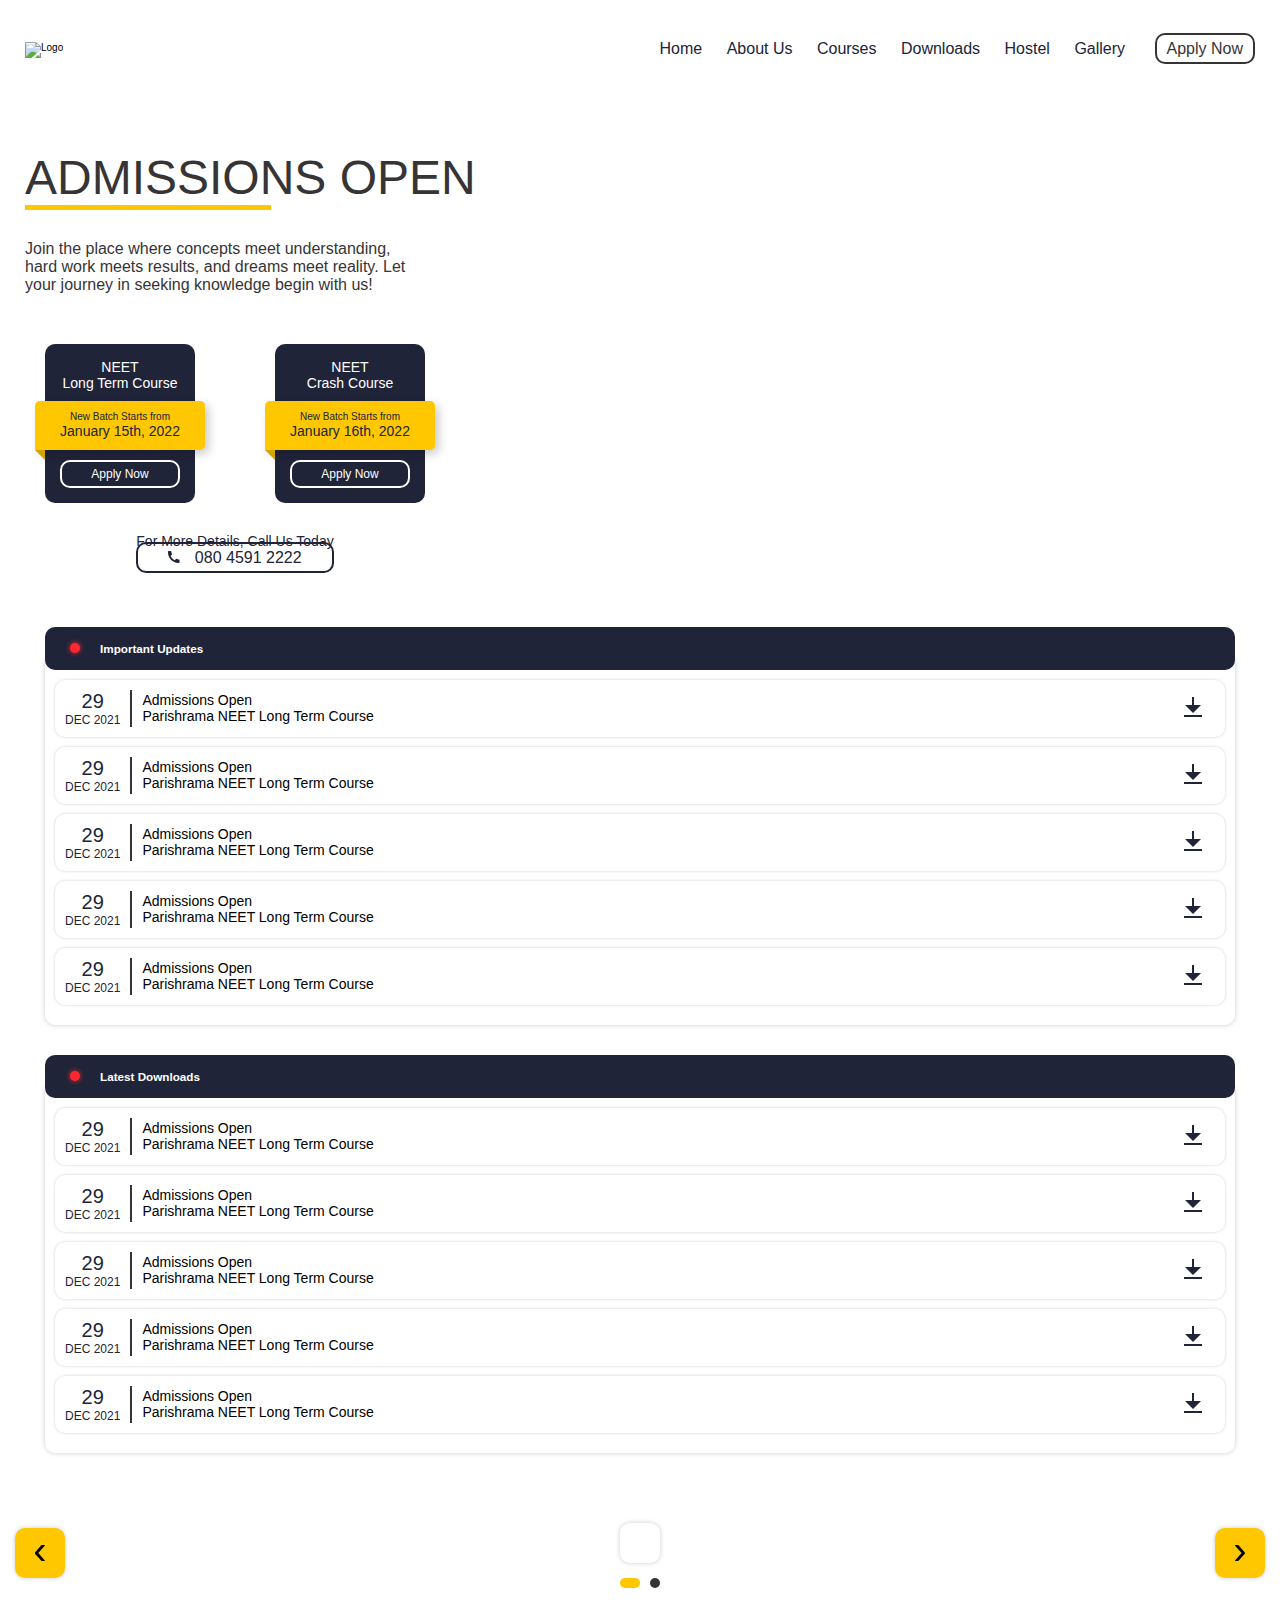
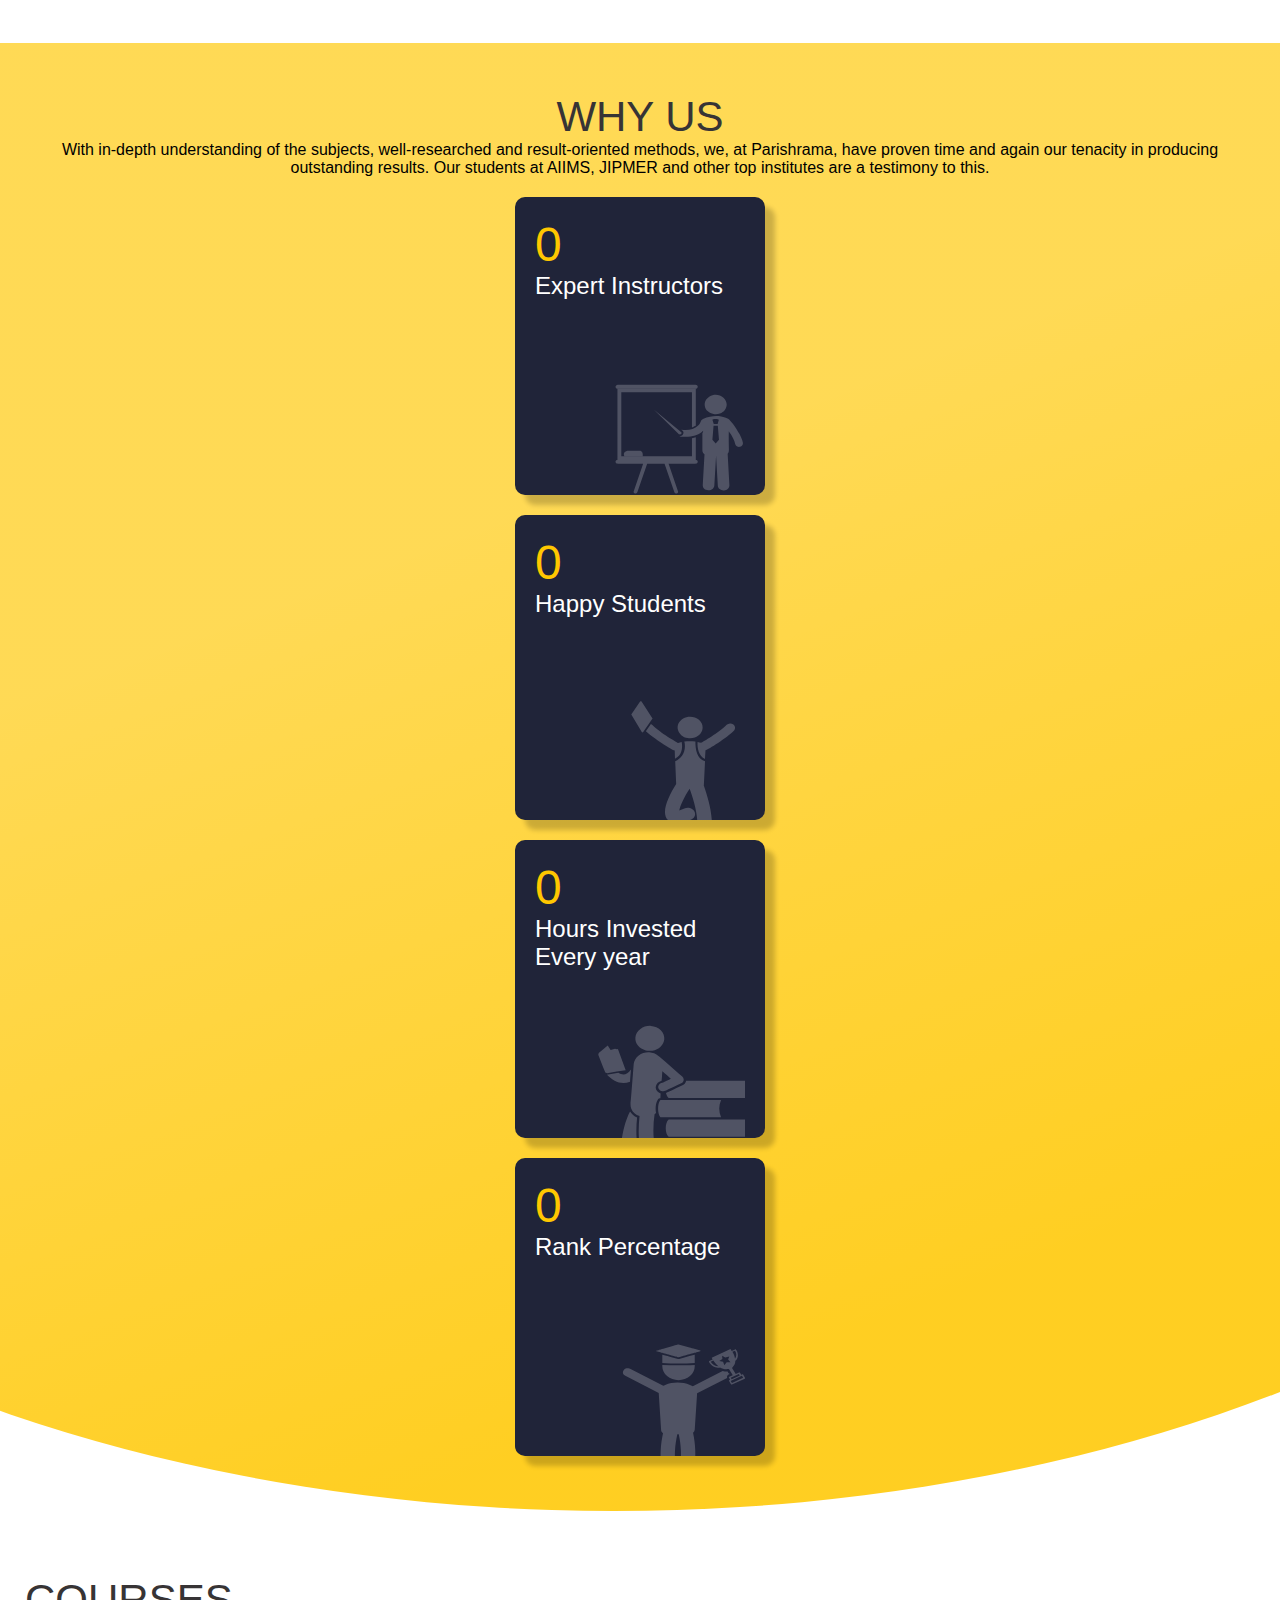
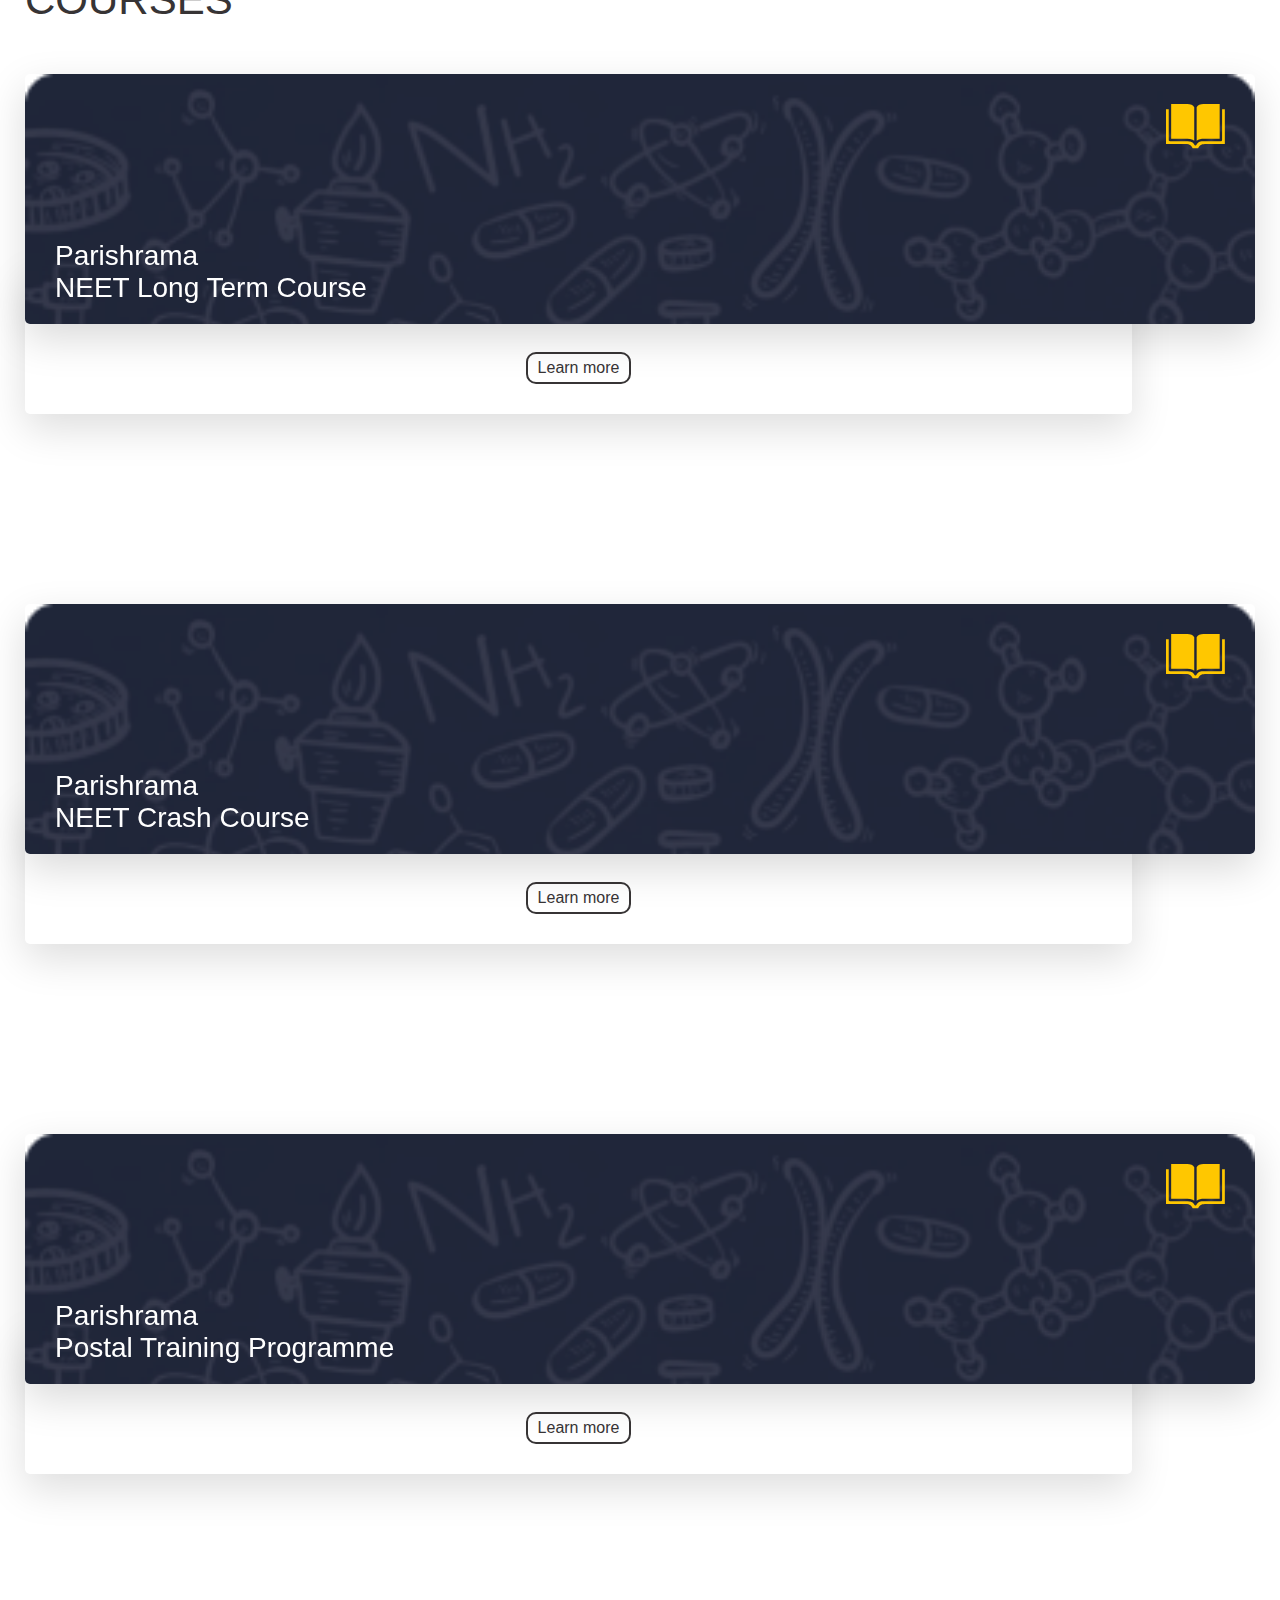
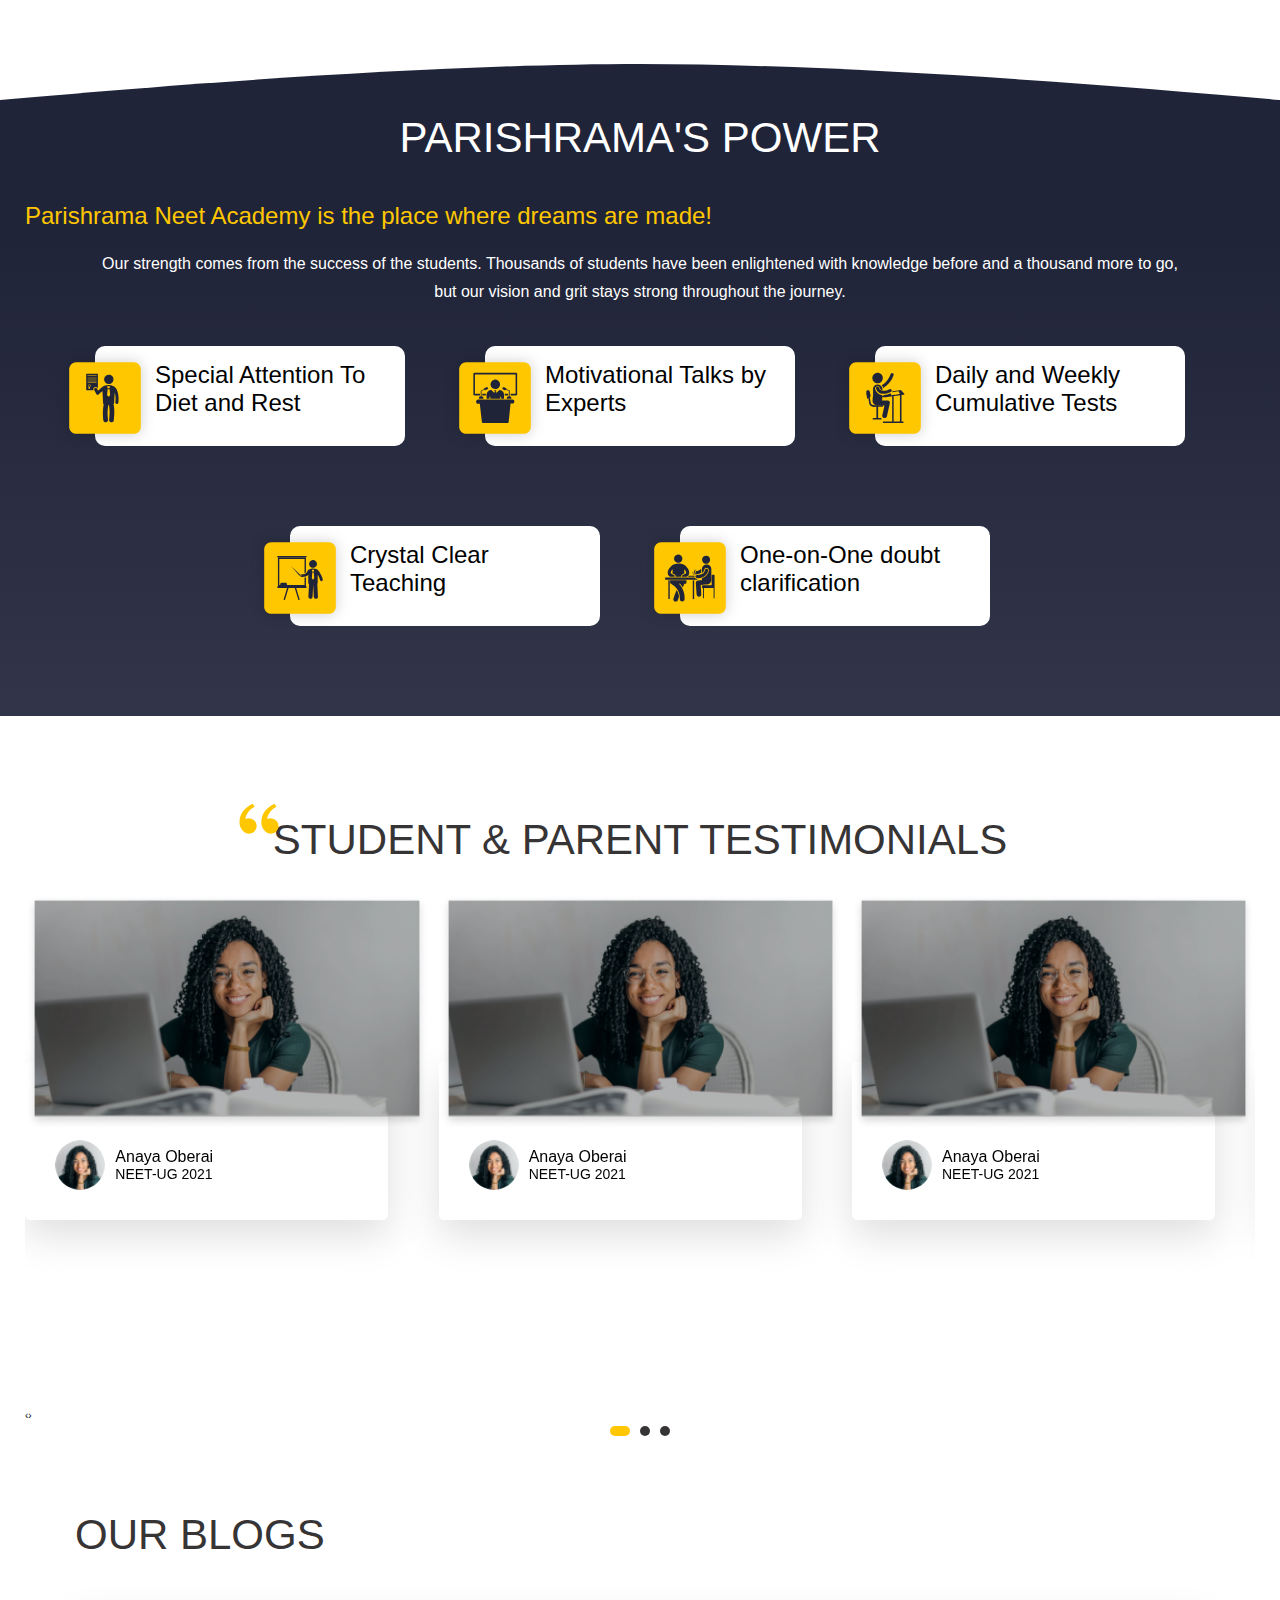
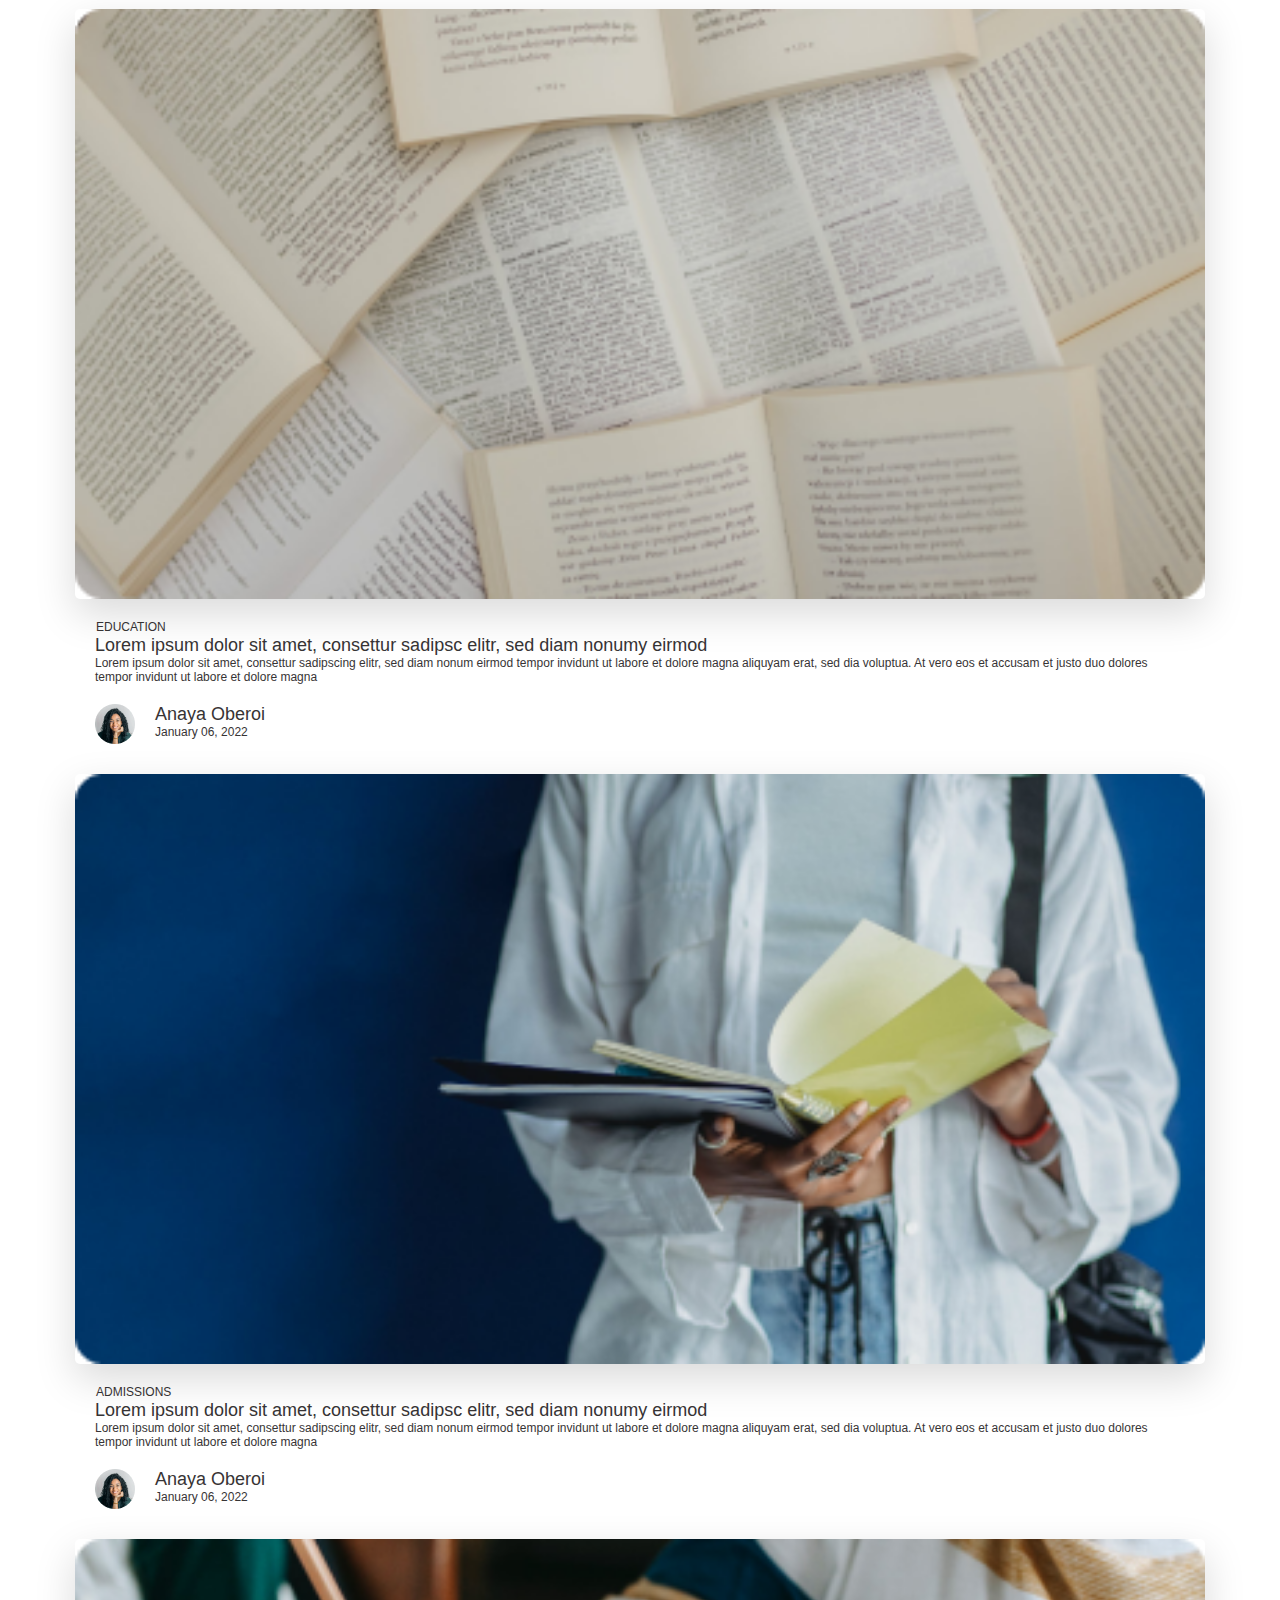
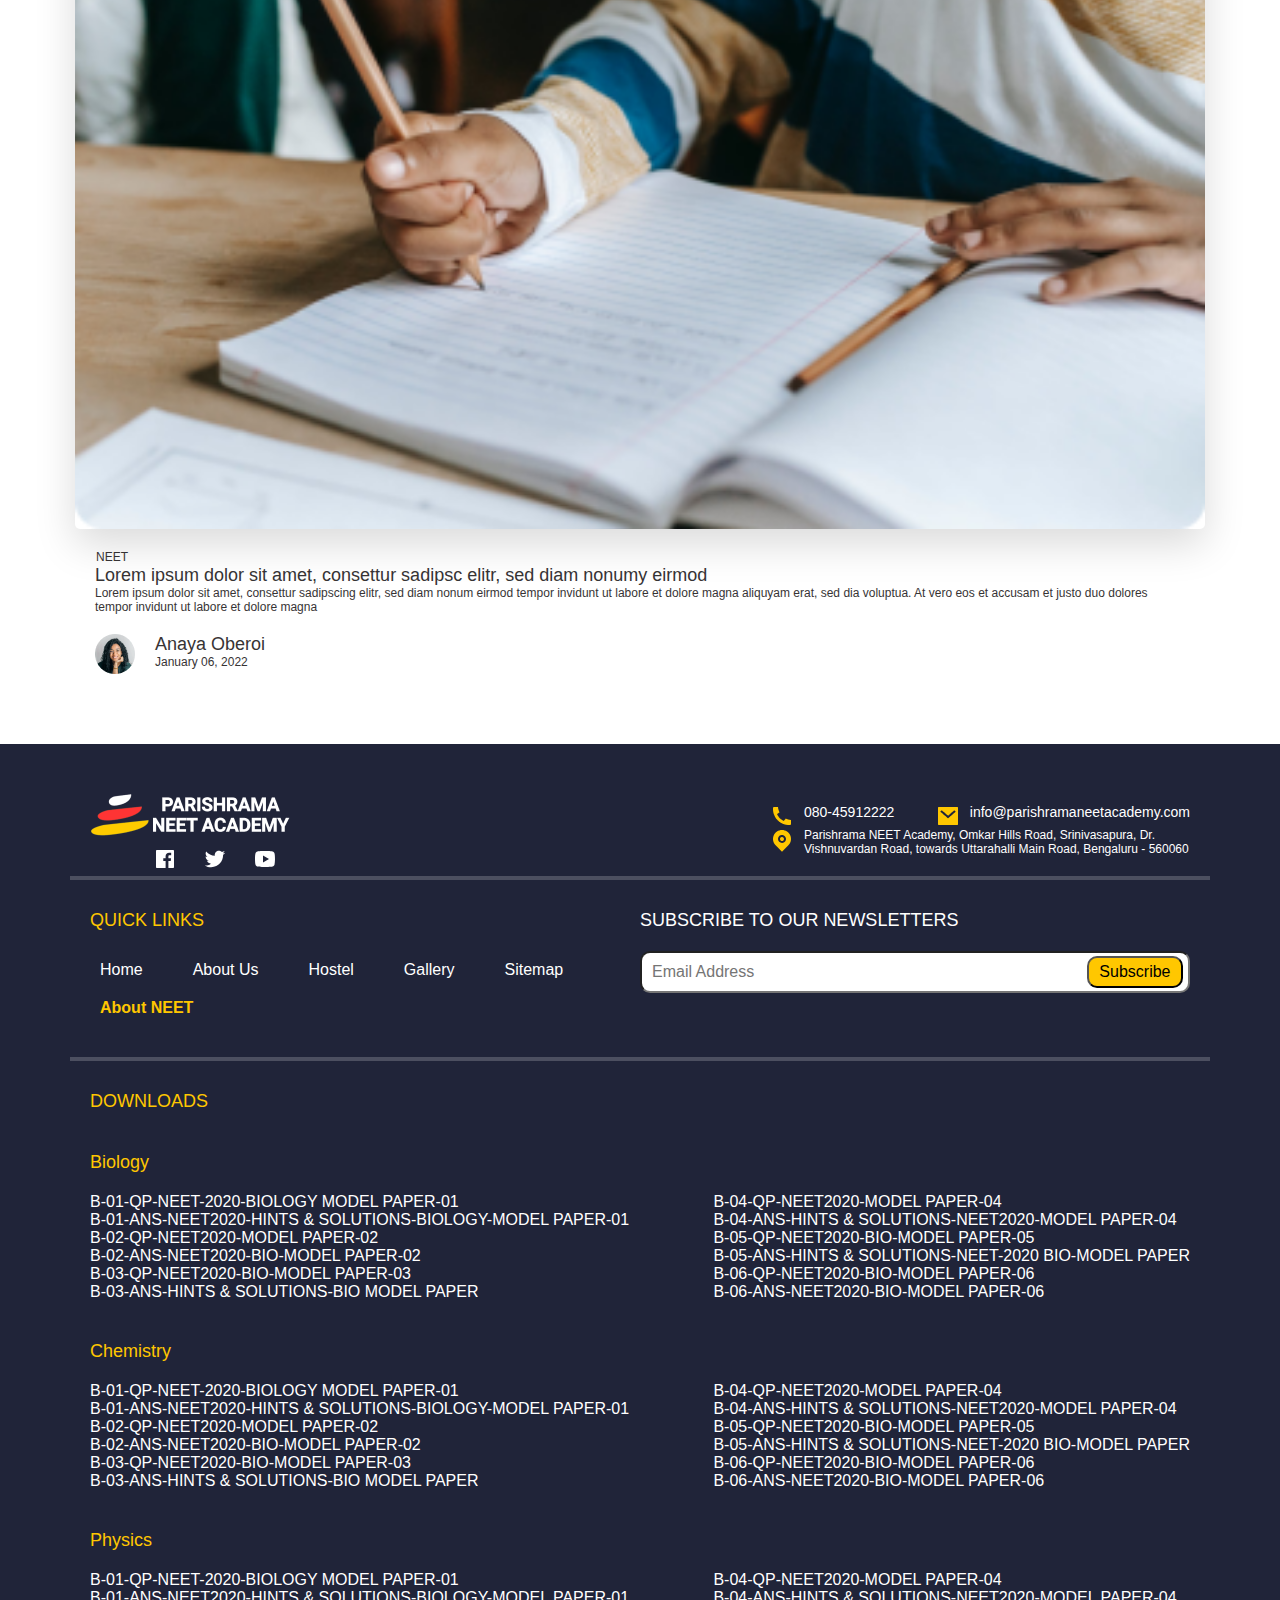
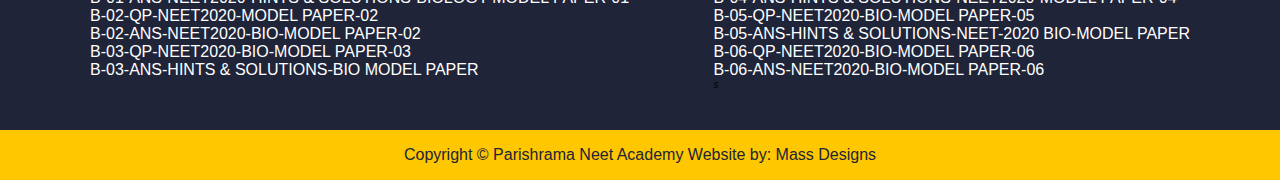
==== commit 1ad77497: "Merge branch 'master' of github.com:rohanraghuwanshi/Freelance--Parishrama" ====
--- a/index.html
+++ b/index.html
@@ -1,989 +1,1055 @@
 <!DOCTYPE html>
 <html lang="en">
-
-<head>
-  <meta charset="UTF-8" />
-  <meta name="viewport" content="width=device-width, initial-scale=1.0" />
-
-  <link href="https://fonts.googleapis.com/css?family=Lato:100,300,400,700,900" rel="stylesheet" />
-
-  <link href="https://cdn.jsdelivr.net/npm/bootstrap@5.1.3/dist/css/bootstrap.min.css" rel="stylesheet"
-    integrity="sha384-1BmE4kWBq78iYhFldvKuhfTAU6auU8tT94WrHftjDbrCEXSU1oBoqyl2QvZ6jIW3" crossorigin="anonymous" />
-  <link rel="stylesheet" href="css/owl.carousel.css" />
-  <link rel="stylesheet" href="css/icon-font.css" />
-  <link rel="stylesheet" href="scss/main.css" />
-  <link rel="shortcut icon" type="image/png" href="./img/favicon.png" />
-
-  <title>Parishrama</title>
-</head>
-
-<body>
-  <header class="header" id="header">
-    <div class="container">
-      <div class="nav">
-        <input type="checkbox" id="nav-check" />
-        <div class="nav-header">
-          <img src="./img/Group 259.jpg" alt="Logo" , class="header__logo" />
-        </div>
-        <div class="nav-btn">
-          <label for="nav-check">
-            <span></span>
-            <span></span>
-            <span></span>
-          </label>
-        </div>
-
-        <div class="nav-links">
-          <a class="link" href="/">Home</a>
-          <a class="link" href="/about.html">About Us</a>
-          <a class="link" href="/courses.html">Courses</a>
-          <a class="link" href="/download.html">Downloads</a>
-          <a class="link" href="#">Hostel</a>
-          <a class="link" href="#">Gallery</a>
-          <a href="#" class="btn btn--grey-outline header__navbar-item mr-0">Apply Now</a>
+  <head>
+    <meta charset="UTF-8" />
+    <meta name="viewport" content="width=device-width, initial-scale=1.0" />
+
+    <link
+      href="https://fonts.googleapis.com/css?family=Lato:100,300,400,700,900"
+      rel="stylesheet"
+    />
+
+    <link
+      href="https://cdn.jsdelivr.net/npm/bootstrap@5.1.3/dist/css/bootstrap.min.css"
+      rel="stylesheet"
+      integrity="sha384-1BmE4kWBq78iYhFldvKuhfTAU6auU8tT94WrHftjDbrCEXSU1oBoqyl2QvZ6jIW3"
+      crossorigin="anonymous"
+    />
+    <link rel="stylesheet" href="css/owl.carousel.css" />
+    <link rel="stylesheet" href="css/icon-font.css" />
+    <link rel="stylesheet" href="scss/main.css" />
+    <link rel="shortcut icon" type="image/png" href="./img/favicon.png" />
+
+    <title>Parishrama</title>
+  </head>
+
+  <body>
+    <header class="header" id="header">
+      <div class="container">
+        <div class="nav">
+          <input type="checkbox" id="nav-check" />
+          <div class="nav-header">
+            <img src="./img/Group 259.jpg" alt="Logo" , class="header__logo" />
+          </div>
+          <div class="nav-btn">
+            <label for="nav-check">
+              <span></span>
+              <span></span>
+              <span></span>
+            </label>
+          </div>
+
+          <div class="nav-links">
+            <a class="link" href="/">Home</a>
+            <a class="link" href="/about.html">About Us</a>
+            <a class="link" href="/courses.html">Courses</a>
+            <a class="link" href="/download.html">Downloads</a>
+            <a class="link" href="#">Hostel</a>
+            <a class="link" href="#">Gallery</a>
+            <a href="#" class="btn btn--grey-outline header__navbar-item mr-0"
+              >Apply Now</a
+            >
+          </div>
         </div>
       </div>
-    </div>
-  </header>
-
-  <main>
-    <section class="section-hero" id="section-hero">
-      <div class="container">
-        <div class="section-hero__container">
-          <div class="section-hero__content pl-4 pb-4">
-            <div class="section-hero__content--header">
-              <h1 class="heading heading-primary">Admissions Open</h1>
-
-              <p class="paragraph">
-                Join the place where concepts meet understanding, hard work
-                meets results, and dreams meet reality. Let your journey in
-                seeking knowledge begin with us!
+    </header>
+
+    <main>
+      <section class="section-hero" id="section-hero">
+        <div class="container">
+          <div class="section-hero__container">
+            <div class="section-hero__content pl-4 pb-4">
+              <div class="section-hero__content--header">
+                <h1 class="heading heading-primary">Admissions Open</h1>
+
+                <p class="paragraph">
+                  Join the place where concepts meet understanding, hard work
+                  meets results, and dreams meet reality. Let your journey in
+                  seeking knowledge begin with us!
+                </p>
+              </div>
+
+              <div class="section-hero__content--cta">
+                <div class="section-hero__content--cta-container">
+                  <div class="section-hero__content--cta-card">
+                    <p>NEET</p>
+                    <p>Long Term Course</p>
+
+                    <div class="strip">
+                      <p>New Batch Starts from</p>
+                      <p>January 15th, 2022</p>
+                    </div>
+
+                    <button class="btn btn--white-outline">Apply Now</button>
+                  </div>
+                  <div class="section-hero__content--cta-card">
+                    <p>NEET</p>
+                    <p>Crash Course</p>
+
+                    <div class="strip">
+                      <p>New Batch Starts from</p>
+                      <p>January 16th, 2022</p>
+                    </div>
+
+                    <button class="btn btn--white-outline">Apply Now</button>
+                  </div>
+                </div>
+                <div class="section-hero__content--contact">
+                  <p>For More Details, Call Us Today</p>
+                  <a href="tel:+08045912222" class="btn btn--blue-outline"
+                    ><img src="img/icons/icon-phone.svg" alt="" /> 080 4591
+                    2222</a
+                  >
+                </div>
+              </div>
+            </div>
+            <div class="section-hero__image">
+              <img src="./img/heroImage.png" alt="" />
+            </div>
+          </div>
+        </div>
+      </section>
+
+      <section class="section-updates">
+        <div class="container">
+          <div class="section-updates__container row">
+            <div class="section-updates__important col">
+              <div class="section-updates__important-header">
+                <span> </span>
+                <h3>Important Updates</h3>
+              </div>
+              <div class="section-updates__important-list-wrapper">
+                <ul>
+                  <li>
+                    <div class="date">
+                      <p>29</p>
+                      <p>DEC 2021</p>
+                    </div>
+                    <div class="details">
+                      <p>Admissions Open</p>
+                      <p>Parishrama NEET Long Term Course</p>
+                    </div>
+                    <img src="./img/downloadIcon.svg" alt="" />
+                  </li>
+                  <li>
+                    <div class="date">
+                      <p>29</p>
+                      <p>DEC 2021</p>
+                    </div>
+                    <div class="details">
+                      <p>Admissions Open</p>
+                      <p>Parishrama NEET Long Term Course</p>
+                    </div>
+                    <img src="./img/downloadIcon.svg" alt="" />
+                  </li>
+                  <li>
+                    <div class="date">
+                      <p>29</p>
+                      <p>DEC 2021</p>
+                    </div>
+                    <div class="details">
+                      <p>Admissions Open</p>
+                      <p>Parishrama NEET Long Term Course</p>
+                    </div>
+                    <img src="./img/downloadIcon.svg" alt="" />
+                  </li>
+                  <li>
+                    <div class="date">
+                      <p>29</p>
+                      <p>DEC 2021</p>
+                    </div>
+                    <div class="details">
+                      <p>Admissions Open</p>
+                      <p>Parishrama NEET Long Term Course</p>
+                    </div>
+                    <img src="./img/downloadIcon.svg" alt="" />
+                  </li>
+                  <li>
+                    <div class="date">
+                      <p>29</p>
+                      <p>DEC 2021</p>
+                    </div>
+                    <div class="details">
+                      <p>Admissions Open</p>
+                      <p>Parishrama NEET Long Term Course</p>
+                    </div>
+                    <img src="./img/downloadIcon.svg" alt="" />
+                  </li>
+                </ul>
+              </div>
+            </div>
+            <div class="section-updates__latest col">
+              <div class="section-updates__latest-header">
+                <span> </span>
+                <h3>Latest Downloads</h3>
+              </div>
+              <div class="section-updates__latest-list-wrapper">
+                <ul>
+                  <li>
+                    <div class="date">
+                      <p>29</p>
+                      <p>DEC 2021</p>
+                    </div>
+                    <div class="details">
+                      <p>Admissions Open</p>
+                      <p>Parishrama NEET Long Term Course</p>
+                    </div>
+                    <img src="./img/downloadIcon.svg" alt="" />
+                  </li>
+                  <li>
+                    <div class="date">
+                      <p>29</p>
+                      <p>DEC 2021</p>
+                    </div>
+                    <div class="details">
+                      <p>Admissions Open</p>
+                      <p>Parishrama NEET Long Term Course</p>
+                    </div>
+                    <img src="./img/downloadIcon.svg" alt="" />
+                  </li>
+                  <li>
+                    <div class="date">
+                      <p>29</p>
+                      <p>DEC 2021</p>
+                    </div>
+                    <div class="details">
+                      <p>Admissions Open</p>
+                      <p>Parishrama NEET Long Term Course</p>
+                    </div>
+                    <img src="./img/downloadIcon.svg" alt="" />
+                  </li>
+                  <li>
+                    <div class="date">
+                      <p>29</p>
+                      <p>DEC 2021</p>
+                    </div>
+                    <div class="details">
+                      <p>Admissions Open</p>
+                      <p>Parishrama NEET Long Term Course</p>
+                    </div>
+                    <img src="./img/downloadIcon.svg" alt="" />
+                  </li>
+                  <li>
+                    <div class="date">
+                      <p>29</p>
+                      <p>DEC 2021</p>
+                    </div>
+                    <div class="details">
+                      <p>Admissions Open</p>
+                      <p>Parishrama NEET Long Term Course</p>
+                    </div>
+                    <img src="./img/downloadIcon.svg" alt="" />
+                  </li>
+                </ul>
+              </div>
+            </div>
+          </div>
+        </div>
+      </section>
+
+      <section class="section-main-carousel">
+        <div class="container">
+          <div class="owl-carousel main-carousel owl-theme">
+            <div class="item">
+              <div class="item-content">
+                <img src="./img/main-carousel.png" alt="" />
+              </div>
+            </div>
+            <div class="item">
+              <div class="item-content">
+                <img src="./img/main-carousel.png" alt="" />
+              </div>
+            </div>
+          </div>
+        </div>
+      </section>
+
+      <section class="section-whyus">
+        <div class="container">
+          <h2 class="heading-secondary">Why Us</h2>
+          <p>
+            With in-depth understanding of the subjects, well-researched and
+            result-oriented methods, we, at Parishrama, have proven time and
+            again our tenacity in producing outstanding results. Our students at
+            AIIMS, JIPMER and other top institutes are a testimony to this.
+          </p>
+
+          <div class="section-whyus--cards row">
+            <div class="section-whyus--card col-lg-4 col-md-6 col-sm-12">
+              <div class="section-whyus--card-header">
+                <p data-n="48" class="stat-number">0</p>
+                <p>Expert Instructors</p>
+              </div>
+              <img src="./img/expertInstructors.svg" alt="" />
+            </div>
+            <div class="section-whyus--card col-lg-4 col-md-6 col-sm-12">
+              <div class="section-whyus--card-header">
+                <p data-n="2000" class="stat-number">0</p>
+                <p>Happy Students</p>
+              </div>
+              <img src="./img/happyStudents.svg" alt="" />
+            </div>
+            <div class="section-whyus--card col-lg-4 col-md-6 col-sm-12">
+              <div class="section-whyus--card-header">
+                <p data-n="5000" class="stat-number">0</p>
+                <p>Hours Invested Every year</p>
+              </div>
+              <img src="./img/coursesCompleted.svg" alt="" />
+            </div>
+            <div class="section-whyus--card col-lg-4 col-md-6 col-sm-12">
+              <div class="section-whyus--card-header">
+                <p data-n="80" class="stat-number">0</p>
+                <p>Rank Percentage</p>
+              </div>
+              <img src="./img/ranks.svg" alt="" />
+            </div>
+          </div>
+        </div>
+      </section>
+
+      <section class="section-courses" id="section-courses">
+        <div class="container">
+          <h1 class="text-center heading-secondary">Courses</h1>
+
+          <div class="row">
+            <div class="col-lg-4 col-md-6 col-sm-12">
+              <div class="card course-card border-none">
+                <div class="card--up">
+                  <div class="card--up__textbox">
+                    <p class="card--up__text">Parishrama</p>
+                    <p class="card--up__text">NEET Long Term Course</p>
+                  </div>
+                  <div class="card--up__icon--container">
+                    <img src="./img/book.svg" alt="book" />
+                  </div>
+                </div>
+
+                <div class="card--down">
+                  <div class="card--down__textbox">
+                    <p class="card--down__text">
+                      At Parishrama, long term courses are focused from the
+                      rudimentary to advanced level concepts. Our faculty
+                      provides in-depth understanding of topics making even the
+                      trickiest concepts crystal clear.
+                    </p>
+                  </div>
+                  <a href="#" class="btn btn--grey-outline">Learn more</a>
+                </div>
+              </div>
+            </div>
+            <div class="col-lg-4 col-md-6 col-sm-12">
+              <div class="card border-none">
+                <div class="card--up">
+                  <div class="card--up__textbox">
+                    <p class="card--up__text">Parishrama</p>
+                    <p class="card--up__text">NEET Crash Course</p>
+                  </div>
+                  <div class="card--up__icon--container">
+                    <img src="./img/book.svg" alt="book" />
+                  </div>
+                </div>
+
+                <div class="card--down">
+                  <div class="card--down__textbox">
+                    <p class="card--down__text">
+                      Tight learning schedules can inspire students to opt for
+                      crash courses for their NEET exam preparation and we, at
+                      Parishrama, have extensively crafted courses for such
+                      students.
+                    </p>
+                  </div>
+                  <a href="#" class="btn btn--grey-outline">Learn more</a>
+                </div>
+              </div>
+            </div>
+            <div class="col-lg-4 col-md-6 col-sm-12">
+              <div class="card border-none">
+                <div class="card--up">
+                  <div class="card--up__textbox">
+                    <p class="card--up__text">Parishrama</p>
+                    <p class="card--up__text">Postal Training Programme</p>
+                  </div>
+                  <div class="card--up__icon--container">
+                    <img src="./img/book.svg" alt="book" />
+                  </div>
+                </div>
+
+                <div class="card--down">
+                  <div class="card--down__textbox">
+                    <p class="card--down__text">
+                      This programme comprises easy-to-understand reading
+                      materials, and test series that are sent to students’
+                      residential addresses. This postal training package is
+                      comprehensive and well-structured that matches the
+                      sophistication of classroom learning.
+                    </p>
+                  </div>
+                  <a href="#" class="btn btn--grey-outline">Learn more</a>
+                </div>
+              </div>
+            </div>
+          </div>
+        </div>
+      </section>
+
+      <section class="section-pp" id="section-pp">
+        <div class="container">
+          <h2 class="heading-secondary title">Parishrama's Power</h2>
+
+          <h4 class="heading-bigger text-yellow text-center">
+            Parishrama Neet Academy is the place where dreams are made!
+          </h4>
+          <p class="description">
+            Our strength comes from the success of the students. Thousands of
+            students have been enlightened with knowledge before and a thousand
+            more to go, but our vision and grit stays strong throughout the
+            journey.
+          </p>
+          <div class="container section-pp__container">
+            <div class="section-pp__item">
+              <div class="section-pp__item-content">
+                <div class="section-pp__item-image">
+                  <img src="./img/pp-expert-and-dedicated.svg" alt="" />
+                </div>
+                <div class="section-pp__item-text">
+                  <p>Special Attention To Diet and Rest</p>
+                </div>
+              </div>
+            </div>
+            <div class="section-pp__item">
+              <div class="section-pp__item-content">
+                <div class="section-pp__item-image">
+                  <img src="./img/pp-motivational-talks.svg" alt="" />
+                </div>
+                <div class="section-pp__item-text">
+                  <p>Motivational Talks by Experts</p>
+                </div>
+              </div>
+            </div>
+            <div class="section-pp__item">
+              <div class="section-pp__item-content">
+                <div class="section-pp__item-image">
+                  <img src="./img/pp-daily-and-weekly.svg" alt="" />
+                </div>
+                <div class="section-pp__item-text">
+                  <p>Daily and Weekly Cumulative Tests</p>
+                </div>
+              </div>
+            </div>
+            <div class="section-pp__item">
+              <div class="section-pp__item-content">
+                <div class="section-pp__item-image">
+                  <img src="./img/pp-crystal-clear.svg" alt="" />
+                </div>
+                <div class="section-pp__item-text">
+                  <p>Crystal Clear Teaching</p>
+                </div>
+              </div>
+            </div>
+            <div class="section-pp__item">
+              <div class="section-pp__item-content">
+                <div class="section-pp__item-image">
+                  <img src="./img/pp-one-on-one.svg" alt="" />
+                </div>
+                <div class="section-pp__item-text">
+                  <p>One-on-One doubt clarification</p>
+                </div>
+              </div>
+            </div>
+          </div>
+        </div>
+      </section>
+
+      <section class="section-testimonials" id="section-testimonials">
+        <div class="container">
+          <div class="title">
+            <h1 class="text-center heading-secondary">
+              STUDENT & PARENT TESTIMONIALS
+            </h1>
+          </div>
+          <div class="owl-carousel testimonials-carousel owl-theme">
+            <div class="item">
+              <div class="card border-none">
+                <div class="card--up">
+                  <img src="./img/carousel-testimonial.png" alt="" />
+                </div>
+
+                <div class="card--down">
+                  <div class="card--down__textbox">
+                    <p>
+                      <img src="./img/quotes.svg" alt="" /> PARISHRAMA focuses
+                      on the quality of education and clearing of concepts with
+                      a brilliant study study environment.
+                    </p>
+                  </div>
+                  <div class="card--down__profile">
+                    <img src="./img/user.png" alt="" />
+                    <div class="person">
+                      <p>Anaya Oberai</p>
+                      <p>NEET-UG 2021</p>
+                    </div>
+                  </div>
+                </div>
+              </div>
+            </div>
+            <div class="item">
+              <div class="card border-none">
+                <div class="card--up">
+                  <img src="./img/carousel-testimonial.png" alt="" />
+                </div>
+
+                <div class="card--down">
+                  <div class="card--down__textbox">
+                    <p>
+                      <img src="./img/quotes.svg" alt="" /> PARISHRAMA focuses
+                      on the quality of education and clearing of concepts with
+                      a brilliant study study environment.
+                    </p>
+                  </div>
+                  <div class="card--down__profile">
+                    <img src="./img/user.png" alt="" />
+                    <div class="person">
+                      <p>Anaya Oberai</p>
+                      <p>NEET-UG 2021</p>
+                    </div>
+                  </div>
+                </div>
+              </div>
+            </div>
+            <div class="item">
+              <div class="card border-none">
+                <div class="card--up">
+                  <img src="./img/carousel-testimonial.png" alt="" />
+                </div>
+
+                <div class="card--down">
+                  <div class="card--down__textbox">
+                    <p>
+                      <img src="./img/quotes.svg" alt="" /> PARISHRAMA focuses
+                      on the quality of education and clearing of concepts with
+                      a brilliant study study environment.
+                    </p>
+                  </div>
+                  <div class="card--down__profile">
+                    <img src="./img/user.png" alt="" />
+                    <div class="person">
+                      <p>Anaya Oberai</p>
+                      <p>NEET-UG 2021</p>
+                    </div>
+                  </div>
+                </div>
+              </div>
+            </div>
+            <div class="item">
+              <div class="card border-none">
+                <div class="card--up">
+                  <img src="./img/carousel-testimonial.png" alt="" />
+                </div>
+
+                <div class="card--down">
+                  <div class="card--down__textbox">
+                    <p>
+                      <img src="./img/quotes.svg" alt="" /> PARISHRAMA focuses
+                      on the quality of education and clearing of concepts with
+                      a brilliant study study environment.
+                    </p>
+                  </div>
+                  <div class="card--down__profile">
+                    <img src="./img/user.png" alt="" />
+                    <div class="person">
+                      <p>Anaya Oberai</p>
+                      <p>NEET-UG 2021</p>
+                    </div>
+                  </div>
+                </div>
+              </div>
+            </div>
+            <div class="item">
+              <div class="card border-none">
+                <div class="card--up">
+                  <img src="./img/carousel-testimonial.png" alt="" />
+                </div>
+
+                <div class="card--down">
+                  <div class="card--down__textbox">
+                    <p>
+                      <img src="./img/quotes.svg" alt="" /> PARISHRAMA focuses
+                      on the quality of education and clearing of concepts with
+                      a brilliant study study environment.
+                    </p>
+                  </div>
+                  <div class="card--down__profile">
+                    <img src="./img/user.png" alt="" />
+                    <div class="person">
+                      <p>Anaya Oberai</p>
+                      <p>NEET-UG 2021</p>
+                    </div>
+                  </div>
+                </div>
+              </div>
+            </div>
+            <div class="item">
+              <div class="card border-none">
+                <div class="card--up">
+                  <img src="./img/carousel-testimonial.png" alt="" />
+                </div>
+
+                <div class="card--down">
+                  <div class="card--down__textbox">
+                    <p>
+                      <img src="./img/quotes.svg" alt="" /> PARISHRAMA focuses
+                      on the quality of education and clearing of concepts with
+                      a brilliant study study environment.
+                    </p>
+                  </div>
+                  <div class="card--down__profile">
+                    <img src="./img/user.png" alt="" />
+                    <div class="person">
+                      <p>Anaya Oberai</p>
+                      <p>NEET-UG 2021</p>
+                    </div>
+                  </div>
+                </div>
+              </div>
+            </div>
+            <div class="item">
+              <div class="card border-none">
+                <div class="card--up">
+                  <img src="./img/carousel-testimonial.png" alt="" />
+                </div>
+
+                <div class="card--down">
+                  <div class="card--down__textbox">
+                    <p>
+                      <img src="./img/quotes.svg" alt="" /> PARISHRAMA focuses
+                      on the quality of education and clearing of concepts with
+                      a brilliant study study environment.
+                    </p>
+                  </div>
+                  <div class="card--down__profile">
+                    <img src="./img/user.png" alt="" />
+                    <div class="person">
+                      <p>Anaya Oberai</p>
+                      <p>NEET-UG 2021</p>
+                    </div>
+                  </div>
+                </div>
+              </div>
+            </div>
+            <div class="item">
+              <div class="card border-none">
+                <div class="card--up">
+                  <img src="./img/carousel-testimonial.png" alt="" />
+                </div>
+
+                <div class="card--down">
+                  <div class="card--down__textbox">
+                    <p>
+                      <img src="./img/quotes.svg" alt="" /> PARISHRAMA focuses
+                      on the quality of education and clearing of concepts with
+                      a brilliant study study environment.
+                    </p>
+                  </div>
+                  <div class="card--down__profile">
+                    <img src="./img/user.png" alt="" />
+                    <div class="person">
+                      <p>Anaya Oberai</p>
+                      <p>NEET-UG 2021</p>
+                    </div>
+                  </div>
+                </div>
+              </div>
+            </div>
+          </div>
+        </div>
+      </section>
+
+      <section class="section-blogs" id="section-blogs">
+        <div class="container">
+          <h1 class="text-center heading-secondary">Our Blogs</h1>
+
+          <div class="row">
+            <div class="col-lg-4 col-md-6 col-sm-12">
+              <div class="blog__card">
+                <div class="blog__card--up">
+                  <img src="./img/BlogImage1.png" alt="image" />
+                </div>
+                <div class="blog__card--down">
+                  <p class="blog__card--heading-small">Education</p>
+                  <p class="blog__card--heading">
+                    Lorem ipsum dolor sit amet, consettur sadipsc elitr, sed
+                    diam nonumy eirmod
+                  </p>
+                  <p class="blog__card--text">
+                    Lorem ipsum dolor sit amet, consettur sadipscing elitr, sed
+                    diam nonum eirmod tempor invidunt ut labore et dolore magna
+                    aliquyam erat, sed dia voluptua. At vero eos et accusam et
+                    justo duo dolores tempor invidunt ut labore et dolore magna
+                  </p>
+                  <div class="blog__card--user">
+                    <img
+                      src="./img/user.png"
+                      alt="user"
+                      class="blog-card--user-image"
+                    />
+                    <div class="blog__card--user-info">
+                      <p class="blog__card--user-name">Anaya Oberoi</p>
+                      <p class="blog__card--user-date">January 06, 2022</p>
+                    </div>
+                  </div>
+                </div>
+              </div>
+            </div>
+
+            <div class="col-lg-4 col-md-6 col-sm-12">
+              <div class="blog__card">
+                <div class="blog__card--up">
+                  <img src="./img/BlogImage2.png" alt="image" />
+                </div>
+                <div class="blog__card--down">
+                  <p class="blog__card--heading-small">Admissions</p>
+                  <p class="blog__card--heading">
+                    Lorem ipsum dolor sit amet, consettur sadipsc elitr, sed
+                    diam nonumy eirmod
+                  </p>
+                  <p class="blog__card--text">
+                    Lorem ipsum dolor sit amet, consettur sadipscing elitr, sed
+                    diam nonum eirmod tempor invidunt ut labore et dolore magna
+                    aliquyam erat, sed dia voluptua. At vero eos et accusam et
+                    justo duo dolores tempor invidunt ut labore et dolore magna
+                  </p>
+                  <div class="blog__card--user">
+                    <img
+                      src="./img/user.png"
+                      alt="user"
+                      class="blog-card--user-image"
+                    />
+                    <div class="blog__card--user-info">
+                      <p class="blog__card--user-name">Anaya Oberoi</p>
+                      <p class="blog__card--user-date">January 06, 2022</p>
+                    </div>
+                  </div>
+                </div>
+              </div>
+            </div>
+
+            <div class="col-lg-4 col-md-6 col-sm-12">
+              <div class="blog__card">
+                <div class="blog__card--up">
+                  <img src="./img/BlogImage3.png" alt="image" />
+                </div>
+                <div class="blog__card--down">
+                  <p class="blog__card--heading-small">NEET</p>
+                  <p class="blog__card--heading">
+                    Lorem ipsum dolor sit amet, consettur sadipsc elitr, sed
+                    diam nonumy eirmod
+                  </p>
+                  <p class="blog__card--text">
+                    Lorem ipsum dolor sit amet, consettur sadipscing elitr, sed
+                    diam nonum eirmod tempor invidunt ut labore et dolore magna
+                    aliquyam erat, sed dia voluptua. At vero eos et accusam et
+                    justo duo dolores tempor invidunt ut labore et dolore magna
+                  </p>
+                  <div class="blog__card--user">
+                    <img
+                      src="./img/user.png"
+                      alt="user"
+                      class="blog-card--user-image"
+                    />
+                    <div class="blog__card--user-info">
+                      <p class="blog__card--user-name">Anaya Oberoi</p>
+                      <p class="blog__card--user-date">January 06, 2022</p>
+                    </div>
+                  </div>
+                </div>
+              </div>
+            </div>
+          </div>
+        </div>
+      </section>
+    </main>
+
+    <footer class="footer">
+      <div class="footer__container">
+        <div class="footer__top">
+          <div class="footer__logo-container">
+            <img src="./img/footerLogo.png" alt="" class="footer__logo" />
+            <div class="footer__logo--icon-container">
+              <img src="./img/fbIcon.svg" alt="fb" />
+              <img src="./img/twitterIcon.svg" alt="twitter" />
+              <img src="./img/youtubeIcon.svg" alt="youtube" />
+            </div>
+          </div>
+          <div class="footer__contact">
+            <div class="footer__contact-container">
+              <div class="footer__contact--phone">
+                <img
+                  src="./img/phoneIcon.png"
+                  alt="phone"
+                  class="footer__contact--icon"
+                />
+                <p class="footer__contact--text">080-45912222</p>
+              </div>
+
+              <div class="footer__contact--mail">
+                <img
+                  src="./img/mailIcon.png"
+                  alt="mail"
+                  class="footer__contact--icon"
+                />
+                <p class="footer__contact--text">
+                  info@parishramaneetacademy.com
+                </p>
+              </div>
+            </div>
+
+            <div class="footer__contact--location">
+              <img
+                src="./img/locationIcon.svg"
+                alt="mail"
+                class="footer__contact--icon"
+              />
+              <p class="footer__contact--text">
+                Parishrama NEET Academy, Omkar Hills Road, Srinivasapura, Dr.
+                Vishnuvardan Road, towards Uttarahalli Main Road, Bengaluru -
+                560060
               </p>
             </div>
-
-            <div class="section-hero__content--cta">
-              <div class="section-hero__content--cta-container">
-                <div class="section-hero__content--cta-card">
-                  <p>NEET</p>
-                  <p>Long Term Course</p>
-
-                  <div class="strip">
-                    <p>New Batch Starts from</p>
-                    <p>January 15th, 2022</p>
-                  </div>
-
-                  <button class="btn btn--white-outline">Apply Now</button>
-                </div>
-                <div class="section-hero__content--cta-card">
-                  <p>NEET</p>
-                  <p>Crash Course</p>
-
-                  <div class="strip">
-                    <p>New Batch Starts from</p>
-                    <p>January 16th, 2022</p>
-                  </div>
-
-                  <button class="btn btn--white-outline">Apply Now</button>
-                </div>
-              </div>
-              <div class="section-hero__content--contact">
-                <p>For More Details, Call Us Today</p>
-                <a href="tel:+08045912222" class="btn btn--blue-outline"><img src="img/icons/icon-phone.svg" alt="" />
-                  080 4591
-                  2222</a>
-              </div>
-            </div>
-          </div>
-          <div class="section-hero__image">
-            <img src="./img/heroImage.png" alt="" />
-          </div>
-        </div>
-      </div>
-    </section>
-
-    <section class="section-updates">
-      <div class="container">
-        <div class="section-updates__container row">
-          <div class="section-updates__important col">
-            <div class="section-updates__important-header">
-              <span> </span>
-              <h3>Important Updates</h3>
-            </div>
-            <div class="section-updates__important-list-wrapper">
-              <ul>
-                <li>
-                  <div class="date">
-                    <p>29</p>
-                    <p>DEC 2021</p>
-                  </div>
-                  <div class="details">
-                    <p>Admissions Open</p>
-                    <p>Parishrama NEET Long Term Course</p>
-                  </div>
-                  <img src="./img/downloadIcon.svg" alt="" />
-                </li>
-                <li>
-                  <div class="date">
-                    <p>29</p>
-                    <p>DEC 2021</p>
-                  </div>
-                  <div class="details">
-                    <p>Admissions Open</p>
-                    <p>Parishrama NEET Long Term Course</p>
-                  </div>
-                  <img src="./img/downloadIcon.svg" alt="" />
-                </li>
-                <li>
-                  <div class="date">
-                    <p>29</p>
-                    <p>DEC 2021</p>
-                  </div>
-                  <div class="details">
-                    <p>Admissions Open</p>
-                    <p>Parishrama NEET Long Term Course</p>
-                  </div>
-                  <img src="./img/downloadIcon.svg" alt="" />
-                </li>
-                <li>
-                  <div class="date">
-                    <p>29</p>
-                    <p>DEC 2021</p>
-                  </div>
-                  <div class="details">
-                    <p>Admissions Open</p>
-                    <p>Parishrama NEET Long Term Course</p>
-                  </div>
-                  <img src="./img/downloadIcon.svg" alt="" />
-                </li>
-                <li>
-                  <div class="date">
-                    <p>29</p>
-                    <p>DEC 2021</p>
-                  </div>
-                  <div class="details">
-                    <p>Admissions Open</p>
-                    <p>Parishrama NEET Long Term Course</p>
-                  </div>
-                  <img src="./img/downloadIcon.svg" alt="" />
+          </div>
+        </div>
+
+        <hr />
+
+        <div class="footer__middle">
+          <div class="footer__navigation">
+            <h3
+              class="heading-tertiary heading-tertiary--yellow u-margin-bottom-small"
+            >
+              Quick Links
+            </h3>
+            <div class="footer__navbar-container">
+              <ul class="footer__navbar">
+                <li class="footer__navbar-item"><a href="#">Home</a></li>
+                <li class="footer__navbar-item"><a href="#">About Us</a></li>
+                <li class="footer__navbar-item"><a href="#">Hostel</a></li>
+                <li class="footer__navbar-item"><a href="#">Gallery</a></li>
+                <li class="footer__navbar-item"><a href="#">Sitemap</a></li>
+                <li class="footer__navbar-item footer__navbar-item--yellow">
+                  <a href="#">About NEET</a>
                 </li>
               </ul>
             </div>
           </div>
-          <div class="section-updates__latest col">
-            <div class="section-updates__latest-header">
-              <span> </span>
-              <h3>Latest Downloads</h3>
-            </div>
-            <div class="section-updates__latest-list-wrapper">
-              <ul>
-                <li>
-                  <div class="date">
-                    <p>29</p>
-                    <p>DEC 2021</p>
-                  </div>
-                  <div class="details">
-                    <p>Admissions Open</p>
-                    <p>Parishrama NEET Long Term Course</p>
-                  </div>
-                  <img src="./img/downloadIcon.svg" alt="" />
-                </li>
-                <li>
-                  <div class="date">
-                    <p>29</p>
-                    <p>DEC 2021</p>
-                  </div>
-                  <div class="details">
-                    <p>Admissions Open</p>
-                    <p>Parishrama NEET Long Term Course</p>
-                  </div>
-                  <img src="./img/downloadIcon.svg" alt="" />
-                </li>
-                <li>
-                  <div class="date">
-                    <p>29</p>
-                    <p>DEC 2021</p>
-                  </div>
-                  <div class="details">
-                    <p>Admissions Open</p>
-                    <p>Parishrama NEET Long Term Course</p>
-                  </div>
-                  <img src="./img/downloadIcon.svg" alt="" />
-                </li>
-                <li>
-                  <div class="date">
-                    <p>29</p>
-                    <p>DEC 2021</p>
-                  </div>
-                  <div class="details">
-                    <p>Admissions Open</p>
-                    <p>Parishrama NEET Long Term Course</p>
-                  </div>
-                  <img src="./img/downloadIcon.svg" alt="" />
-                </li>
-                <li>
-                  <div class="date">
-                    <p>29</p>
-                    <p>DEC 2021</p>
-                  </div>
-                  <div class="details">
-                    <p>Admissions Open</p>
-                    <p>Parishrama NEET Long Term Course</p>
-                  </div>
-                  <img src="./img/downloadIcon.svg" alt="" />
-                </li>
-              </ul>
-            </div>
+
+          <div class="footer-newsletter">
+            <h3
+              class="heading-tertiary heading-tertiary--white u-margin-bottom-small"
+            >
+              subscribe to our newsletters
+            </h3>
+
+            <div class="footer__search--container">
+              <div class="footer__search">
+                <input
+                  type="text"
+                  class="footer__search--text"
+                  placeholder="Email Address"
+                />
+                <button type="button" class="footer__search--btn btn">
+                  Subscribe
+                </button>
+              </div>
+            </div>
+          </div>
+        </div>
+
+        <hr />
+
+        <div class="footer__bottom">
+          <h3
+            class="heading-tertiary heading-tertiary--yellow u-margin-bottom-big"
+          >
+            Downloads
+          </h3>
+
+          <h4
+            class="heading-subtertiary heading-subtertiary--yellow u-margin-bottom-small"
+          >
+            Biology
+          </h4>
+          <div class="footer__bottom--list-container u-margin-bottom-big">
+            <ul class="footer__bottom--list">
+              <li class="footer__bottom--list-item">
+                <a href="#">B-01-QP-NEET-2020-BIOLOGY MODEL PAPER-01</a>
+              </li>
+              <li class="footer__bottom--list-item">
+                <a href="#"
+                  >B-01-ANS-NEET2020-HINTS & SOLUTIONS-BIOLOGY-MODEL PAPER-01</a
+                >
+              </li>
+              <li class="footer__bottom--list-item">
+                <a href="#">B-02-QP-NEET2020-MODEL PAPER-02</a>
+              </li>
+              <li class="footer__bottom--list-item">
+                <a href="#">B-02-ANS-NEET2020-BIO-MODEL PAPER-02</a>
+              </li>
+              <li class="footer__bottom--list-item">
+                <a href="#">B-03-QP-NEET2020-BIO-MODEL PAPER-03</a>
+              </li>
+              <li class="footer__bottom--list-item">
+                <a href="#">B-03-ANS-HINTS & SOLUTIONS-BIO MODEL PAPER</a>
+              </li>
+            </ul>
+
+            <ul class="footer__bottom--list">
+              <li class="footer__bottom--list-item">
+                <a href="#">B-04-QP-NEET2020-MODEL PAPER-04</a>
+              </li>
+              <li class="footer__bottom--list-item">
+                <a href="#"
+                  >B-04-ANS-HINTS & SOLUTIONS-NEET2020-MODEL PAPER-04</a
+                >
+              </li>
+              <li class="footer__bottom--list-item">
+                <a href="#">B-05-QP-NEET2020-BIO-MODEL PAPER-05</a>
+              </li>
+              <li class="footer__bottom--list-item">
+                <a href="#"
+                  >B-05-ANS-HINTS & SOLUTIONS-NEET-2020 BIO-MODEL PAPER</a
+                >
+              </li>
+              <li class="footer__bottom--list-item">
+                <a href="#">B-06-QP-NEET2020-BIO-MODEL PAPER-06</a>
+              </li>
+              <li class="footer__bottom--list-item">
+                <a href="#">B-06-ANS-NEET2020-BIO-MODEL PAPER-06</a>
+              </li>
+            </ul>
+          </div>
+
+          <h4
+            class="heading-subtertiary heading-subtertiary--yellow u-margin-bottom-small"
+          >
+            Chemistry
+          </h4>
+          <div class="footer__bottom--list-container u-margin-bottom-big">
+            <ul class="footer__bottom--list">
+              <li class="footer__bottom--list-item">
+                <a href="#">B-01-QP-NEET-2020-BIOLOGY MODEL PAPER-01</a>
+              </li>
+              <li class="footer__bottom--list-item">
+                <a href="#"
+                  >B-01-ANS-NEET2020-HINTS & SOLUTIONS-BIOLOGY-MODEL PAPER-01</a
+                >
+              </li>
+              <li class="footer__bottom--list-item">
+                <a href="#">B-02-QP-NEET2020-MODEL PAPER-02</a>
+              </li>
+              <li class="footer__bottom--list-item">
+                <a href="#">B-02-ANS-NEET2020-BIO-MODEL PAPER-02</a>
+              </li>
+              <li class="footer__bottom--list-item">
+                <a href="#">B-03-QP-NEET2020-BIO-MODEL PAPER-03</a>
+              </li>
+              <li class="footer__bottom--list-item">
+                <a href="#">B-03-ANS-HINTS & SOLUTIONS-BIO MODEL PAPER</a>
+              </li>
+            </ul>
+
+            <ul class="footer__bottom--list">
+              <li class="footer__bottom--list-item">
+                <a href="#">B-04-QP-NEET2020-MODEL PAPER-04</a>
+              </li>
+              <li class="footer__bottom--list-item">
+                <a href="#"
+                  >B-04-ANS-HINTS & SOLUTIONS-NEET2020-MODEL PAPER-04</a
+                >
+              </li>
+              <li class="footer__bottom--list-item">
+                <a href="#">B-05-QP-NEET2020-BIO-MODEL PAPER-05</a>
+              </li>
+              <li class="footer__bottom--list-item">
+                <a href="#"
+                  >B-05-ANS-HINTS & SOLUTIONS-NEET-2020 BIO-MODEL PAPER</a
+                >
+              </li>
+              <li class="footer__bottom--list-item">
+                <a href="#">B-06-QP-NEET2020-BIO-MODEL PAPER-06</a>
+              </li>
+              <li class="footer__bottom--list-item">
+                <a href="#">B-06-ANS-NEET2020-BIO-MODEL PAPER-06</a>
+              </li>
+            </ul>
+          </div>
+
+          <h4
+            class="heading-subtertiary heading-subtertiary--yellow u-margin-bottom-small"
+          >
+            Physics
+          </h4>
+          <div class="footer__bottom--list-container">
+            <ul class="footer__bottom--list">
+              <li class="footer__bottom--list-item">
+                <a href="#">B-01-QP-NEET-2020-BIOLOGY MODEL PAPER-01</a>
+              </li>
+              <li class="footer__bottom--list-item">
+                <a href="#"
+                  >B-01-ANS-NEET2020-HINTS & SOLUTIONS-BIOLOGY-MODEL PAPER-01</a
+                >
+              </li>
+              <li class="footer__bottom--list-item">
+                <a href="#">B-02-QP-NEET2020-MODEL PAPER-02</a>
+              </li>
+              <li class="footer__bottom--list-item">
+                <a href="#">B-02-ANS-NEET2020-BIO-MODEL PAPER-02</a>
+              </li>
+              <li class="footer__bottom--list-item">
+                <a href="#">B-03-QP-NEET2020-BIO-MODEL PAPER-03</a>
+              </li>
+              <li class="footer__bottom--list-item">
+                <a href="#">B-03-ANS-HINTS & SOLUTIONS-BIO MODEL PAPER</a>
+              </li>
+            </ul>
+
+            <ul class="footer__bottom--list">
+              <li class="footer__bottom--list-item">
+                <a href="#">B-04-QP-NEET2020-MODEL PAPER-04</a>
+              </li>
+              <li class="footer__bottom--list-item">
+                <a href="#"
+                  >B-04-ANS-HINTS & SOLUTIONS-NEET2020-MODEL PAPER-04</a
+                >
+              </li>
+              <li class="footer__bottom--list-item">
+                <a href="#">B-05-QP-NEET2020-BIO-MODEL PAPER-05</a>
+              </li>
+              <li class="footer__bottom--list-item">
+                <a href="#"
+                  >B-05-ANS-HINTS & SOLUTIONS-NEET-2020 BIO-MODEL PAPER</a
+                >
+              </li>
+              <li class="footer__bottom--list-item">
+                <a href="#">B-06-QP-NEET2020-BIO-MODEL PAPER-06</a>
+              </li>
+              <li class="footer__bottom--list-item">
+                <a href="#">B-06-ANS-NEET2020-BIO-MODEL PAPER-06</a>
+              </li>
+              s
+            </ul>
           </div>
         </div>
       </div>
-    </section>
-
-    <section class="section-main-carousel">
-      <div class="container">
-        <div class="owl-carousel main-carousel owl-theme">
-          <div class="item">
-            <div class="item-content">
-              <img src="./img/main-carousel.png" alt="" />
-            </div>
-          </div>
-          <div class="item">
-            <div class="item-content">
-              <img src="./img/main-carousel.png" alt="" />
-            </div>
-          </div>
-        </div>
+
+      <div class="footer__copyright">
+        <p class="footer__copyright--text">
+          Copyright &copy; <a href="#">Parishrama Neet Academy</a> Website by:
+          <a href="#">Mass Designs</a>
+        </p>
       </div>
-    </section>
-
-    <section class="section-whyus">
-      <div class="container">
-        <h2 class="heading-secondary">Why Us</h2>
-        <p>
-          With in-depth understanding of the subjects, well-researched and
-          result-oriented methods, we, at Parishrama, have proven time and
-          again our tenacity in producing outstanding results. Our students at
-          AIIMS, JIPMER and other top institutes are a testimony to this.
-        </p>
-
-        <div class="section-whyus--cards row">
-          <div class="section-whyus--card col-lg-4 col-md-6 col-sm-12">
-            <div class="section-whyus--card-header">
-              <p>48</p>
-              <p>Expert Instructors</p>
-            </div>
-            <img src="./img/expertInstructors.svg" alt="" />
-          </div>
-          <div class="section-whyus--card col-lg-4 col-md-6 col-sm-12">
-            <div class="section-whyus--card-header">
-              <p>2000+</p>
-              <p>Happy Students</p>
-            </div>
-            <img src="./img/happyStudents.svg" alt="" />
-          </div>
-          <div class="section-whyus--card col-lg-4 col-md-6 col-sm-12">
-            <div class="section-whyus--card-header">
-              <p>5000</p>
-              <p>Hours Invested Every year</p>
-            </div>
-            <img src="./img/coursesCompleted.svg" alt="" />
-          </div>
-          <div class="section-whyus--card col-lg-4 col-md-6 col-sm-12">
-            <div class="section-whyus--card-header">
-              <p>80%</p>
-              <p>Rank Percentage</p>
-            </div>
-            <img src="./img/ranks.svg" alt="" />
-          </div>
-        </div>
-      </div>
-    </section>
-
-    <section class="section-courses" id="section-courses">
-      <div class="container">
-        <h1 class="text-center heading-secondary">Courses</h1>
-
-        <div class="row">
-          <div class="col-lg-4 col-md-6 col-sm-12">
-            <div class="card course-card border-none">
-              <div class="card--up">
-                <div class="card--up__textbox">
-                  <p class="card--up__text">Parishrama</p>
-                  <p class="card--up__text">NEET Long Term Course</p>
-                </div>
-                <div class="card--up__icon--container">
-                  <img src="./img/book.svg" alt="book" />
-                </div>
-              </div>
-
-              <div class="card--down">
-                <div class="card--down__textbox">
-                  <p class="card--down__text">
-                    At Parishrama, long term courses are focused from the
-                    rudimentary to advanced level concepts. Our faculty
-                    provides in-depth understanding of topics making even the
-                    trickiest concepts crystal clear.
-                  </p>
-                </div>
-                <a href="#" class="btn btn--grey-outline">Learn more</a>
-              </div>
-            </div>
-          </div>
-          <div class="col-lg-4 col-md-6 col-sm-12">
-            <div class="card border-none">
-              <div class="card--up">
-                <div class="card--up__textbox">
-                  <p class="card--up__text">Parishrama</p>
-                  <p class="card--up__text">NEET Crash Course</p>
-                </div>
-                <div class="card--up__icon--container">
-                  <img src="./img/book.svg" alt="book" />
-                </div>
-              </div>
-
-              <div class="card--down">
-                <div class="card--down__textbox">
-                  <p class="card--down__text">
-                    Tight learning schedules can inspire students to opt for
-                    crash courses for their NEET exam preparation and we, at
-                    Parishrama, have extensively crafted courses for such
-                    students.
-                  </p>
-                </div>
-                <a href="#" class="btn btn--grey-outline">Learn more</a>
-              </div>
-            </div>
-          </div>
-          <div class="col-lg-4 col-md-6 col-sm-12">
-            <div class="card border-none">
-              <div class="card--up">
-                <div class="card--up__textbox">
-                  <p class="card--up__text">Parishrama</p>
-                  <p class="card--up__text">Postal Training Programme</p>
-                </div>
-                <div class="card--up__icon--container">
-                  <img src="./img/book.svg" alt="book" />
-                </div>
-              </div>
-
-              <div class="card--down">
-                <div class="card--down__textbox">
-                  <p class="card--down__text">
-                    This programme comprises easy-to-understand reading
-                    materials, and test series that are sent to students’
-                    residential addresses. This postal training package is
-                    comprehensive and well-structured that matches the
-                    sophistication of classroom learning.
-                  </p>
-                </div>
-                <a href="#" class="btn btn--grey-outline">Learn more</a>
-              </div>
-            </div>
-          </div>
-        </div>
-      </div>
-    </section>
-
-    <section class="section-pp" id="section-pp">
-      <div class="container">
-        <h2 class="heading-secondary title">Parishrama's Power</h2>
-
-        <h4 class="heading-bigger text-yellow text-center">
-          Parishrama Neet Academy is the place where dreams are made!
-        </h4>
-        <p class="description">
-          Our strength comes from the success of the students. Thousands of
-          students have been enlightened with knowledge before and a thousand
-          more to go, but our vision and grit stays strong throughout the
-          journey.
-        </p>
-        <div class="container section-pp__container">
-          <div class="section-pp__item">
-            <div class="section-pp__item-content">
-              <div class="section-pp__item-image">
-                <img src="./img/pp-expert-and-dedicated.svg" alt="" />
-              </div>
-              <div class="section-pp__item-text">
-                <p>Special Attention To Diet and Rest</p>
-              </div>
-            </div>
-          </div>
-          <div class="section-pp__item">
-            <div class="section-pp__item-content">
-              <div class="section-pp__item-image">
-                <img src="./img/pp-motivational-talks.svg" alt="" />
-              </div>
-              <div class="section-pp__item-text">
-                <p>Motivational Talks by Experts</p>
-              </div>
-            </div>
-          </div>
-          <div class="section-pp__item">
-            <div class="section-pp__item-content">
-              <div class="section-pp__item-image">
-                <img src="./img/pp-daily-and-weekly.svg" alt="" />
-              </div>
-              <div class="section-pp__item-text">
-                <p>Daily and Weekly Cumulative Tests</p>
-              </div>
-            </div>
-          </div>
-          <div class="section-pp__item">
-            <div class="section-pp__item-content">
-              <div class="section-pp__item-image">
-                <img src="./img/pp-crystal-clear.svg" alt="" />
-              </div>
-              <div class="section-pp__item-text">
-                <p>Crystal Clear Teaching</p>
-              </div>
-            </div>
-          </div>
-          <div class="section-pp__item">
-            <div class="section-pp__item-content">
-              <div class="section-pp__item-image">
-                <img src="./img/pp-one-on-one.svg" alt="" />
-              </div>
-              <div class="section-pp__item-text">
-                <p>One-on-One doubt clarification</p>
-              </div>
-            </div>
-          </div>
-        </div>
-      </div>
-    </section>
-
-    <section class="section-testimonials" id="section-testimonials">
-      <div class="container">
-        <div class="title">
-          <h1 class="text-center heading-secondary">
-            STUDENT & PARENT TESTIMONIALS
-          </h1>
-        </div>
-        <div class="owl-carousel testimonials-carousel owl-theme">
-          <div class="item">
-            <div class="card border-none">
-              <div class="card--up">
-                <img src="./img/carousel-testimonial.png" alt="" />
-              </div>
-
-              <div class="card--down">
-                <div class="card--down__textbox">
-                  <p>
-                    <img src="./img/quotes.svg" alt="" /> PARISHRAMA focuses
-                    on the quality of education and clearing of concepts with
-                    a brilliant study study environment.
-                  </p>
-                </div>
-                <div class="card--down__profile">
-                  <img src="./img/user.png" alt="" />
-                  <div class="person">
-                    <p>Anaya Oberai</p>
-                    <p>NEET-UG 2021</p>
-                  </div>
-                </div>
-              </div>
-            </div>
-          </div>
-          <div class="item">
-            <div class="card border-none">
-              <div class="card--up">
-                <img src="./img/carousel-testimonial.png" alt="" />
-              </div>
-
-              <div class="card--down">
-                <div class="card--down__textbox">
-                  <p>
-                    <img src="./img/quotes.svg" alt="" /> PARISHRAMA focuses
-                    on the quality of education and clearing of concepts with
-                    a brilliant study study environment.
-                  </p>
-                </div>
-                <div class="card--down__profile">
-                  <img src="./img/user.png" alt="" />
-                  <div class="person">
-                    <p>Anaya Oberai</p>
-                    <p>NEET-UG 2021</p>
-                  </div>
-                </div>
-              </div>
-            </div>
-          </div>
-          <div class="item">
-            <div class="card border-none">
-              <div class="card--up">
-                <img src="./img/carousel-testimonial.png" alt="" />
-              </div>
-
-              <div class="card--down">
-                <div class="card--down__textbox">
-                  <p>
-                    <img src="./img/quotes.svg" alt="" /> PARISHRAMA focuses
-                    on the quality of education and clearing of concepts with
-                    a brilliant study study environment.
-                  </p>
-                </div>
-                <div class="card--down__profile">
-                  <img src="./img/user.png" alt="" />
-                  <div class="person">
-                    <p>Anaya Oberai</p>
-                    <p>NEET-UG 2021</p>
-                  </div>
-                </div>
-              </div>
-            </div>
-          </div>
-          <div class="item">
-            <div class="card border-none">
-              <div class="card--up">
-                <img src="./img/carousel-testimonial.png" alt="" />
-              </div>
-
-              <div class="card--down">
-                <div class="card--down__textbox">
-                  <p>
-                    <img src="./img/quotes.svg" alt="" /> PARISHRAMA focuses
-                    on the quality of education and clearing of concepts with
-                    a brilliant study study environment.
-                  </p>
-                </div>
-                <div class="card--down__profile">
-                  <img src="./img/user.png" alt="" />
-                  <div class="person">
-                    <p>Anaya Oberai</p>
-                    <p>NEET-UG 2021</p>
-                  </div>
-                </div>
-              </div>
-            </div>
-          </div>
-          <div class="item">
-            <div class="card border-none">
-              <div class="card--up">
-                <img src="./img/carousel-testimonial.png" alt="" />
-              </div>
-
-              <div class="card--down">
-                <div class="card--down__textbox">
-                  <p>
-                    <img src="./img/quotes.svg" alt="" /> PARISHRAMA focuses
-                    on the quality of education and clearing of concepts with
-                    a brilliant study study environment.
-                  </p>
-                </div>
-                <div class="card--down__profile">
-                  <img src="./img/user.png" alt="" />
-                  <div class="person">
-                    <p>Anaya Oberai</p>
-                    <p>NEET-UG 2021</p>
-                  </div>
-                </div>
-              </div>
-            </div>
-          </div>
-          <div class="item">
-            <div class="card border-none">
-              <div class="card--up">
-                <img src="./img/carousel-testimonial.png" alt="" />
-              </div>
-
-              <div class="card--down">
-                <div class="card--down__textbox">
-                  <p>
-                    <img src="./img/quotes.svg" alt="" /> PARISHRAMA focuses
-                    on the quality of education and clearing of concepts with
-                    a brilliant study study environment.
-                  </p>
-                </div>
-                <div class="card--down__profile">
-                  <img src="./img/user.png" alt="" />
-                  <div class="person">
-                    <p>Anaya Oberai</p>
-                    <p>NEET-UG 2021</p>
-                  </div>
-                </div>
-              </div>
-            </div>
-          </div>
-          <div class="item">
-            <div class="card border-none">
-              <div class="card--up">
-                <img src="./img/carousel-testimonial.png" alt="" />
-              </div>
-
-              <div class="card--down">
-                <div class="card--down__textbox">
-                  <p>
-                    <img src="./img/quotes.svg" alt="" /> PARISHRAMA focuses
-                    on the quality of education and clearing of concepts with
-                    a brilliant study study environment.
-                  </p>
-                </div>
-                <div class="card--down__profile">
-                  <img src="./img/user.png" alt="" />
-                  <div class="person">
-                    <p>Anaya Oberai</p>
-                    <p>NEET-UG 2021</p>
-                  </div>
-                </div>
-              </div>
-            </div>
-          </div>
-          <div class="item">
-            <div class="card border-none">
-              <div class="card--up">
-                <img src="./img/carousel-testimonial.png" alt="" />
-              </div>
-
-              <div class="card--down">
-                <div class="card--down__textbox">
-                  <p>
-                    <img src="./img/quotes.svg" alt="" /> PARISHRAMA focuses
-                    on the quality of education and clearing of concepts with
-                    a brilliant study study environment.
-                  </p>
-                </div>
-                <div class="card--down__profile">
-                  <img src="./img/user.png" alt="" />
-                  <div class="person">
-                    <p>Anaya Oberai</p>
-                    <p>NEET-UG 2021</p>
-                  </div>
-                </div>
-              </div>
-            </div>
-          </div>
-        </div>
-      </div>
-    </section>
-
-    <section class="section-blogs" id="section-blogs">
-      <div class="container">
-        <h1 class="text-center heading-secondary">Our Blogs</h1>
-
-        <div class="row">
-          <div class="col-lg-4 col-md-6 col-sm-12">
-            <div class="blog__card">
-              <div class="blog__card--up">
-                <img src="./img/BlogImage1.png" alt="image" />
-              </div>
-              <div class="blog__card--down">
-                <p class="blog__card--heading-small">Education</p>
-                <p class="blog__card--heading">
-                  Lorem ipsum dolor sit amet, consettur sadipsc elitr, sed
-                  diam nonumy eirmod
-                </p>
-                <p class="blog__card--text">
-                  Lorem ipsum dolor sit amet, consettur sadipscing elitr, sed
-                  diam nonum eirmod tempor invidunt ut labore et dolore magna
-                  aliquyam erat, sed dia voluptua. At vero eos et accusam et
-                  justo duo dolores tempor invidunt ut labore et dolore magna
-                </p>
-                <div class="blog__card--user">
-                  <img src="./img/user.png" alt="user" class="blog-card--user-image" />
-                  <div class="blog__card--user-info">
-                    <p class="blog__card--user-name">Anaya Oberoi</p>
-                    <p class="blog__card--user-date">January 06, 2022</p>
-                  </div>
-                </div>
-              </div>
-            </div>
-          </div>
-
-          <div class="col-lg-4 col-md-6 col-sm-12">
-            <div class="blog__card">
-              <div class="blog__card--up">
-                <img src="./img/BlogImage2.png" alt="image" />
-              </div>
-              <div class="blog__card--down">
-                <p class="blog__card--heading-small">Admissions</p>
-                <p class="blog__card--heading">
-                  Lorem ipsum dolor sit amet, consettur sadipsc elitr, sed
-                  diam nonumy eirmod
-                </p>
-                <p class="blog__card--text">
-                  Lorem ipsum dolor sit amet, consettur sadipscing elitr, sed
-                  diam nonum eirmod tempor invidunt ut labore et dolore magna
-                  aliquyam erat, sed dia voluptua. At vero eos et accusam et
-                  justo duo dolores tempor invidunt ut labore et dolore magna
-                </p>
-                <div class="blog__card--user">
-                  <img src="./img/user.png" alt="user" class="blog-card--user-image" />
-                  <div class="blog__card--user-info">
-                    <p class="blog__card--user-name">Anaya Oberoi</p>
-                    <p class="blog__card--user-date">January 06, 2022</p>
-                  </div>
-                </div>
-              </div>
-            </div>
-          </div>
-
-          <div class="col-lg-4 col-md-6 col-sm-12">
-            <div class="blog__card">
-              <div class="blog__card--up">
-                <img src="./img/BlogImage3.png" alt="image" />
-              </div>
-              <div class="blog__card--down">
-                <p class="blog__card--heading-small">NEET</p>
-                <p class="blog__card--heading">
-                  Lorem ipsum dolor sit amet, consettur sadipsc elitr, sed
-                  diam nonumy eirmod
-                </p>
-                <p class="blog__card--text">
-                  Lorem ipsum dolor sit amet, consettur sadipscing elitr, sed
-                  diam nonum eirmod tempor invidunt ut labore et dolore magna
-                  aliquyam erat, sed dia voluptua. At vero eos et accusam et
-                  justo duo dolores tempor invidunt ut labore et dolore magna
-                </p>
-                <div class="blog__card--user">
-                  <img src="./img/user.png" alt="user" class="blog-card--user-image" />
-                  <div class="blog__card--user-info">
-                    <p class="blog__card--user-name">Anaya Oberoi</p>
-                    <p class="blog__card--user-date">January 06, 2022</p>
-                  </div>
-                </div>
-              </div>
-            </div>
-          </div>
-        </div>
-      </div>
-    </section>
-  </main>
-
-  <footer class="footer">
-    <div class="footer__container">
-      <div class="footer__top">
-        <div class="footer__logo-container">
-          <img src="./img/footerLogo.png" alt="" class="footer__logo" />
-          <div class="footer__logo--icon-container">
-            <img src="./img/fbIcon.svg" alt="fb" />
-            <img src="./img/twitterIcon.svg" alt="twitter" />
-            <img src="./img/youtubeIcon.svg" alt="youtube" />
-          </div>
-        </div>
-        <div class="footer__contact">
-          <div class="footer__contact-container">
-            <div class="footer__contact--phone">
-              <img src="./img/phoneIcon.png" alt="phone" class="footer__contact--icon" />
-              <p class="footer__contact--text">080-45912222</p>
-            </div>
-
-            <div class="footer__contact--mail">
-              <img src="./img/mailIcon.png" alt="mail" class="footer__contact--icon" />
-              <p class="footer__contact--text">
-                info@parishramaneetacademy.com
-              </p>
-            </div>
-          </div>
-
-          <div class="footer__contact--location">
-            <img src="./img/locationIcon.svg" alt="mail" class="footer__contact--icon" />
-            <p class="footer__contact--text">
-              Parishrama NEET Academy, Omkar Hills Road, Srinivasapura, Dr.
-              Vishnuvardan Road, towards Uttarahalli Main Road, Bengaluru -
-              560060
-            </p>
-          </div>
-        </div>
-      </div>
-
-      <hr />
-
-      <div class="footer__middle">
-        <div class="footer__navigation">
-          <h3 class="heading-tertiary heading-tertiary--yellow u-margin-bottom-small">
-            Quick Links
-          </h3>
-          <div class="footer__navbar-container">
-            <ul class="footer__navbar">
-              <li class="footer__navbar-item"><a href="#">Home</a></li>
-              <li class="footer__navbar-item"><a href="#">About Us</a></li>
-              <li class="footer__navbar-item"><a href="#">Hostel</a></li>
-              <li class="footer__navbar-item"><a href="#">Gallery</a></li>
-              <li class="footer__navbar-item"><a href="#">Sitemap</a></li>
-              <li class="footer__navbar-item footer__navbar-item--yellow">
-                <a href="#">About NEET</a>
-              </li>
-            </ul>
-          </div>
-        </div>
-
-        <div class="footer-newsletter">
-          <h3 class="heading-tertiary heading-tertiary--white u-margin-bottom-small">
-            subscribe to our newsletters
-          </h3>
-
-          <div class="footer__search--container">
-            <div class="footer__search">
-              <input type="text" class="footer__search--text" placeholder="Email Address" />
-              <button type="button" class="footer__search--btn btn">
-                Subscribe
-              </button>
-            </div>
-          </div>
-        </div>
-      </div>
-
-      <hr />
-
-      <div class="footer__bottom">
-        <h3 class="heading-tertiary heading-tertiary--yellow u-margin-bottom-big">
-          Downloads
-        </h3>
-
-        <h4 class="heading-subtertiary heading-subtertiary--yellow u-margin-bottom-small">
-          Biology
-        </h4>
-        <div class="footer__bottom--list-container u-margin-bottom-big">
-          <ul class="footer__bottom--list">
-            <li class="footer__bottom--list-item">
-              <a href="#">B-01-QP-NEET-2020-BIOLOGY MODEL PAPER-01</a>
-            </li>
-            <li class="footer__bottom--list-item">
-              <a href="#">B-01-ANS-NEET2020-HINTS & SOLUTIONS-BIOLOGY-MODEL PAPER-01</a>
-            </li>
-            <li class="footer__bottom--list-item">
-              <a href="#">B-02-QP-NEET2020-MODEL PAPER-02</a>
-            </li>
-            <li class="footer__bottom--list-item">
-              <a href="#">B-02-ANS-NEET2020-BIO-MODEL PAPER-02</a>
-            </li>
-            <li class="footer__bottom--list-item">
-              <a href="#">B-03-QP-NEET2020-BIO-MODEL PAPER-03</a>
-            </li>
-            <li class="footer__bottom--list-item">
-              <a href="#">B-03-ANS-HINTS & SOLUTIONS-BIO MODEL PAPER</a>
-            </li>
-          </ul>
-
-          <ul class="footer__bottom--list">
-            <li class="footer__bottom--list-item">
-              <a href="#">B-04-QP-NEET2020-MODEL PAPER-04</a>
-            </li>
-            <li class="footer__bottom--list-item">
-              <a href="#">B-04-ANS-HINTS & SOLUTIONS-NEET2020-MODEL PAPER-04</a>
-            </li>
-            <li class="footer__bottom--list-item">
-              <a href="#">B-05-QP-NEET2020-BIO-MODEL PAPER-05</a>
-            </li>
-            <li class="footer__bottom--list-item">
-              <a href="#">B-05-ANS-HINTS & SOLUTIONS-NEET-2020 BIO-MODEL PAPER</a>
-            </li>
-            <li class="footer__bottom--list-item">
-              <a href="#">B-06-QP-NEET2020-BIO-MODEL PAPER-06</a>
-            </li>
-            <li class="footer__bottom--list-item">
-              <a href="#">B-06-ANS-NEET2020-BIO-MODEL PAPER-06</a>
-            </li>
-          </ul>
-        </div>
-
-        <h4 class="heading-subtertiary heading-subtertiary--yellow u-margin-bottom-small">
-          Chemistry
-        </h4>
-        <div class="footer__bottom--list-container u-margin-bottom-big">
-          <ul class="footer__bottom--list">
-            <li class="footer__bottom--list-item">
-              <a href="#">B-01-QP-NEET-2020-BIOLOGY MODEL PAPER-01</a>
-            </li>
-            <li class="footer__bottom--list-item">
-              <a href="#">B-01-ANS-NEET2020-HINTS & SOLUTIONS-BIOLOGY-MODEL PAPER-01</a>
-            </li>
-            <li class="footer__bottom--list-item">
-              <a href="#">B-02-QP-NEET2020-MODEL PAPER-02</a>
-            </li>
-            <li class="footer__bottom--list-item">
-              <a href="#">B-02-ANS-NEET2020-BIO-MODEL PAPER-02</a>
-            </li>
-            <li class="footer__bottom--list-item">
-              <a href="#">B-03-QP-NEET2020-BIO-MODEL PAPER-03</a>
-            </li>
-            <li class="footer__bottom--list-item">
-              <a href="#">B-03-ANS-HINTS & SOLUTIONS-BIO MODEL PAPER</a>
-            </li>
-          </ul>
-
-          <ul class="footer__bottom--list">
-            <li class="footer__bottom--list-item">
-              <a href="#">B-04-QP-NEET2020-MODEL PAPER-04</a>
-            </li>
-            <li class="footer__bottom--list-item">
-              <a href="#">B-04-ANS-HINTS & SOLUTIONS-NEET2020-MODEL PAPER-04</a>
-            </li>
-            <li class="footer__bottom--list-item">
-              <a href="#">B-05-QP-NEET2020-BIO-MODEL PAPER-05</a>
-            </li>
-            <li class="footer__bottom--list-item">
-              <a href="#">B-05-ANS-HINTS & SOLUTIONS-NEET-2020 BIO-MODEL PAPER</a>
-            </li>
-            <li class="footer__bottom--list-item">
-              <a href="#">B-06-QP-NEET2020-BIO-MODEL PAPER-06</a>
-            </li>
-            <li class="footer__bottom--list-item">
-              <a href="#">B-06-ANS-NEET2020-BIO-MODEL PAPER-06</a>
-            </li>
-          </ul>
-        </div>
-
-        <h4 class="heading-subtertiary heading-subtertiary--yellow u-margin-bottom-small">
-          Physics
-        </h4>
-        <div class="footer__bottom--list-container">
-          <ul class="footer__bottom--list">
-            <li class="footer__bottom--list-item">
-              <a href="#">B-01-QP-NEET-2020-BIOLOGY MODEL PAPER-01</a>
-            </li>
-            <li class="footer__bottom--list-item">
-              <a href="#">B-01-ANS-NEET2020-HINTS & SOLUTIONS-BIOLOGY-MODEL PAPER-01</a>
-            </li>
-            <li class="footer__bottom--list-item">
-              <a href="#">B-02-QP-NEET2020-MODEL PAPER-02</a>
-            </li>
-            <li class="footer__bottom--list-item">
-              <a href="#">B-02-ANS-NEET2020-BIO-MODEL PAPER-02</a>
-            </li>
-            <li class="footer__bottom--list-item">
-              <a href="#">B-03-QP-NEET2020-BIO-MODEL PAPER-03</a>
-            </li>
-            <li class="footer__bottom--list-item">
-              <a href="#">B-03-ANS-HINTS & SOLUTIONS-BIO MODEL PAPER</a>
-            </li>
-          </ul>
-
-          <ul class="footer__bottom--list">
-            <li class="footer__bottom--list-item">
-              <a href="#">B-04-QP-NEET2020-MODEL PAPER-04</a>
-            </li>
-            <li class="footer__bottom--list-item">
-              <a href="#">B-04-ANS-HINTS & SOLUTIONS-NEET2020-MODEL PAPER-04</a>
-            </li>
-            <li class="footer__bottom--list-item">
-              <a href="#">B-05-QP-NEET2020-BIO-MODEL PAPER-05</a>
-            </li>
-            <li class="footer__bottom--list-item">
-              <a href="#">B-05-ANS-HINTS & SOLUTIONS-NEET-2020 BIO-MODEL PAPER</a>
-            </li>
-            <li class="footer__bottom--list-item">
-              <a href="#">B-06-QP-NEET2020-BIO-MODEL PAPER-06</a>
-            </li>
-            <li class="footer__bottom--list-item">
-              <a href="#">B-06-ANS-NEET2020-BIO-MODEL PAPER-06</a>
-            </li>
-            s
-          </ul>
-        </div>
-      </div>
-    </div>
-
-    <div class="footer__copyright">
-      <p class="footer__copyright--text">
-        Copyright &copy; <a href="#">Parishrama Neet Academy</a> Website by:
-        <a href="#">Mass Designs</a>
-      </p>
-    </div>
-  </footer>
-
-  <script src="js/jquery.js"></script>
-  <script src="js/owl.carousel.min.js"></script>
-  <script src="script.js"></script>
-</body>
-
-</html>+    </footer>
+
+    <script src="js/jquery.js"></script>
+    <script src="js/owl.carousel.min.js"></script>
+    <script src="script.js"></script>
+  </body>
+</html>
--- a/scss/main.css
+++ b/scss/main.css
@@ -847,6 +847,7 @@
   font-weight: 400;
   color: #202439;
   text-align: center;
+  margin: 0;
 }
 
 .header {
@@ -2636,7 +2637,7 @@
 
 .section-map-contact {
   width: 100%;
-  padding: 2rem 2rem 2rem 15rem;
+  padding: 2rem 15rem 2rem 2rem;
 }
 
 @media only screen and (max-width: 48em) {
@@ -2670,7 +2671,7 @@
   max-width: 42rem;
   border-radius: 1rem;
   position: absolute;
-  left: -12rem;
+  right: -12rem;
   -webkit-box-shadow: 0 1.5rem 4rem rgba(0, 0, 0, 0.15);
           box-shadow: 0 1.5rem 4rem rgba(0, 0, 0, 0.15);
   z-index: 5;
@@ -2800,21 +2801,21 @@
 }
 
 .section-downloads-download__container {
-  display: -webkit-box;
-  display: -ms-flexbox;
-  display: flex;
   padding: 4rem;
-}
-
-.section-downloads-download-item {
-  width: 80%;
-}
-
-.section-downloads-download-item > h3 {
+  width: 100%;
+}
+
+@media only screen and (max-width: 48em) {
+  .section-downloads-download__container {
+    padding: 2rem;
+  }
+}
+
+.section-downloads-download__container > h3 {
   font-size: 2.8rem;
 }
 
-.section-downloads-download-item > h3:after {
+.section-downloads-download__container > h3:after {
   margin-bottom: 7rem;
   display: block;
   content: "";
@@ -2823,11 +2824,30 @@
   background: #ffc700;
 }
 
+.section-downloads-download__wrapper {
+  display: -webkit-box;
+  display: -ms-flexbox;
+  display: flex;
+}
+
+@media only screen and (max-width: 48em) {
+  .section-downloads-download__wrapper {
+    -webkit-box-orient: vertical;
+    -webkit-box-direction: reverse;
+        -ms-flex-direction: column-reverse;
+            flex-direction: column-reverse;
+  }
+}
+
+.section-downloads-download-item {
+  width: 100%;
+}
+
 .section-downloads-download-item-box {
   width: 100%;
   -webkit-box-shadow: 0 1.5rem 4rem rgba(0, 0, 0, 0.15);
           box-shadow: 0 1.5rem 4rem rgba(0, 0, 0, 0.15);
-  padding: 4rem 2rem;
+  padding: 3rem 2rem;
   border-radius: 2rem;
 }
 
@@ -2882,7 +2902,7 @@
 }
 
 .section-downloads-download-item-box li a,
-.section-downloads-download-item-box li p {
+.section-downloads-download-item-box li > p {
   color: #202439;
   font-size: 1.6rem;
   font-weight: 500;
@@ -2924,6 +2944,7 @@
   display: -webkit-box;
   display: -ms-flexbox;
   display: flex;
+  margin-left: 2rem;
   -webkit-box-align: center;
       -ms-flex-align: center;
           align-items: center;
@@ -2935,12 +2956,54 @@
 }
 
 .section-downloads-download-new {
-  background-image: url("/img/newIcon.svg");
-  width: 5rem;
-}
-
-.section-downloads-download-new p {
+  background-color: #ffc700;
+  border-radius: 5px;
+}
+
+.section-downloads-download-new > p {
   font-size: 1.2rem;
   font-weight: 500;
 }
+
+.section-downloads-download-jumpto {
+  position: relative;
+  height: 100%;
+}
+
+.section-downloads-download-jumpto__container {
+  display: -webkit-box;
+  display: -ms-flexbox;
+  display: flex;
+  -webkit-box-orient: vertical;
+  -webkit-box-direction: normal;
+      -ms-flex-direction: column;
+          flex-direction: column;
+  padding: 0 2rem;
+  margin-left: 3rem;
+}
+
+@media only screen and (max-width: 48em) {
+  .section-downloads-download-jumpto__container {
+    margin: 0rem 0rem 3rem 0rem;
+  }
+}
+
+.section-downloads-download-jumpto__container a {
+  padding: 0.5rem;
+  font-size: 1.6rem;
+  font-weight: 500;
+  color: #000000;
+  position: relative;
+}
+
+.section-downloads-download-jumpto__container a::before {
+  content: "";
+  position: absolute;
+  background-image: url(/img/triangleBullet.svg);
+  background-size: cover;
+  left: -1rem;
+  top: 1rem;
+  height: 1.2rem;
+  width: 0.6rem;
+}
 /*# sourceMappingURL=main.css.map */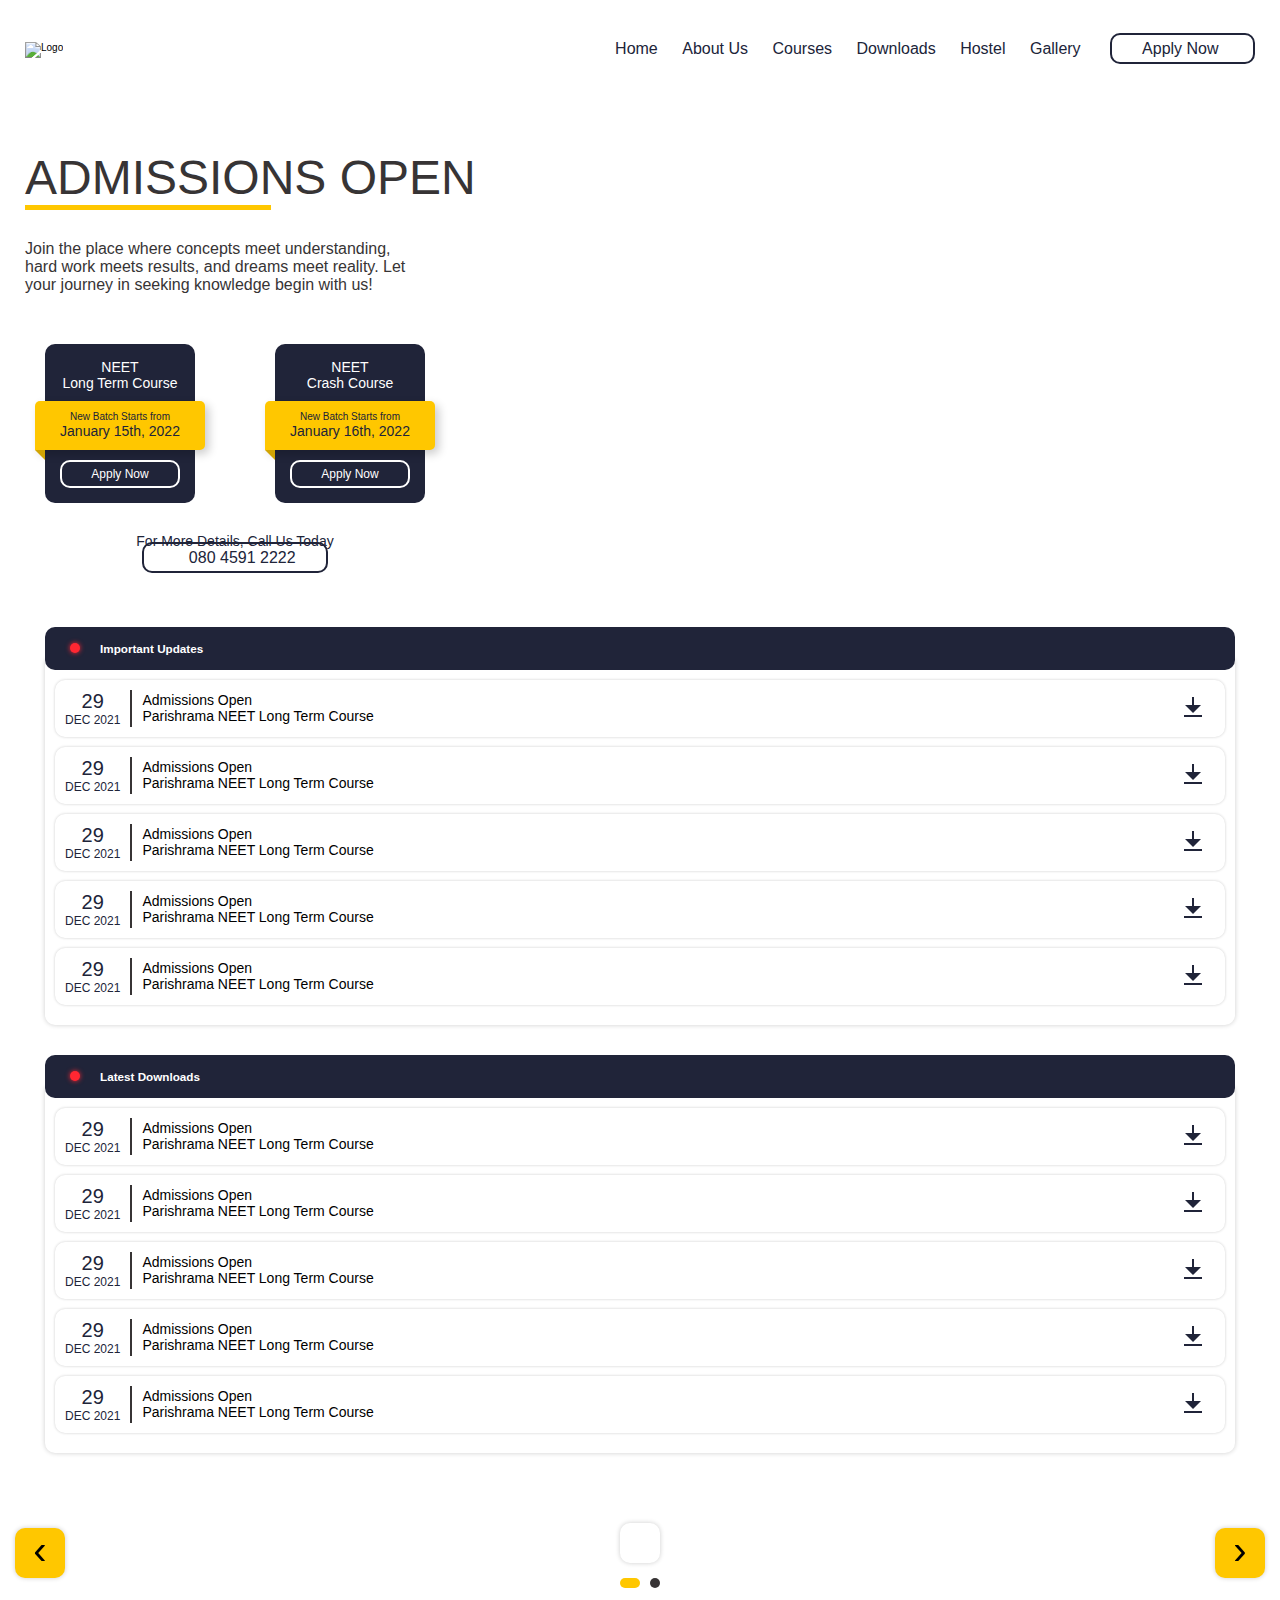
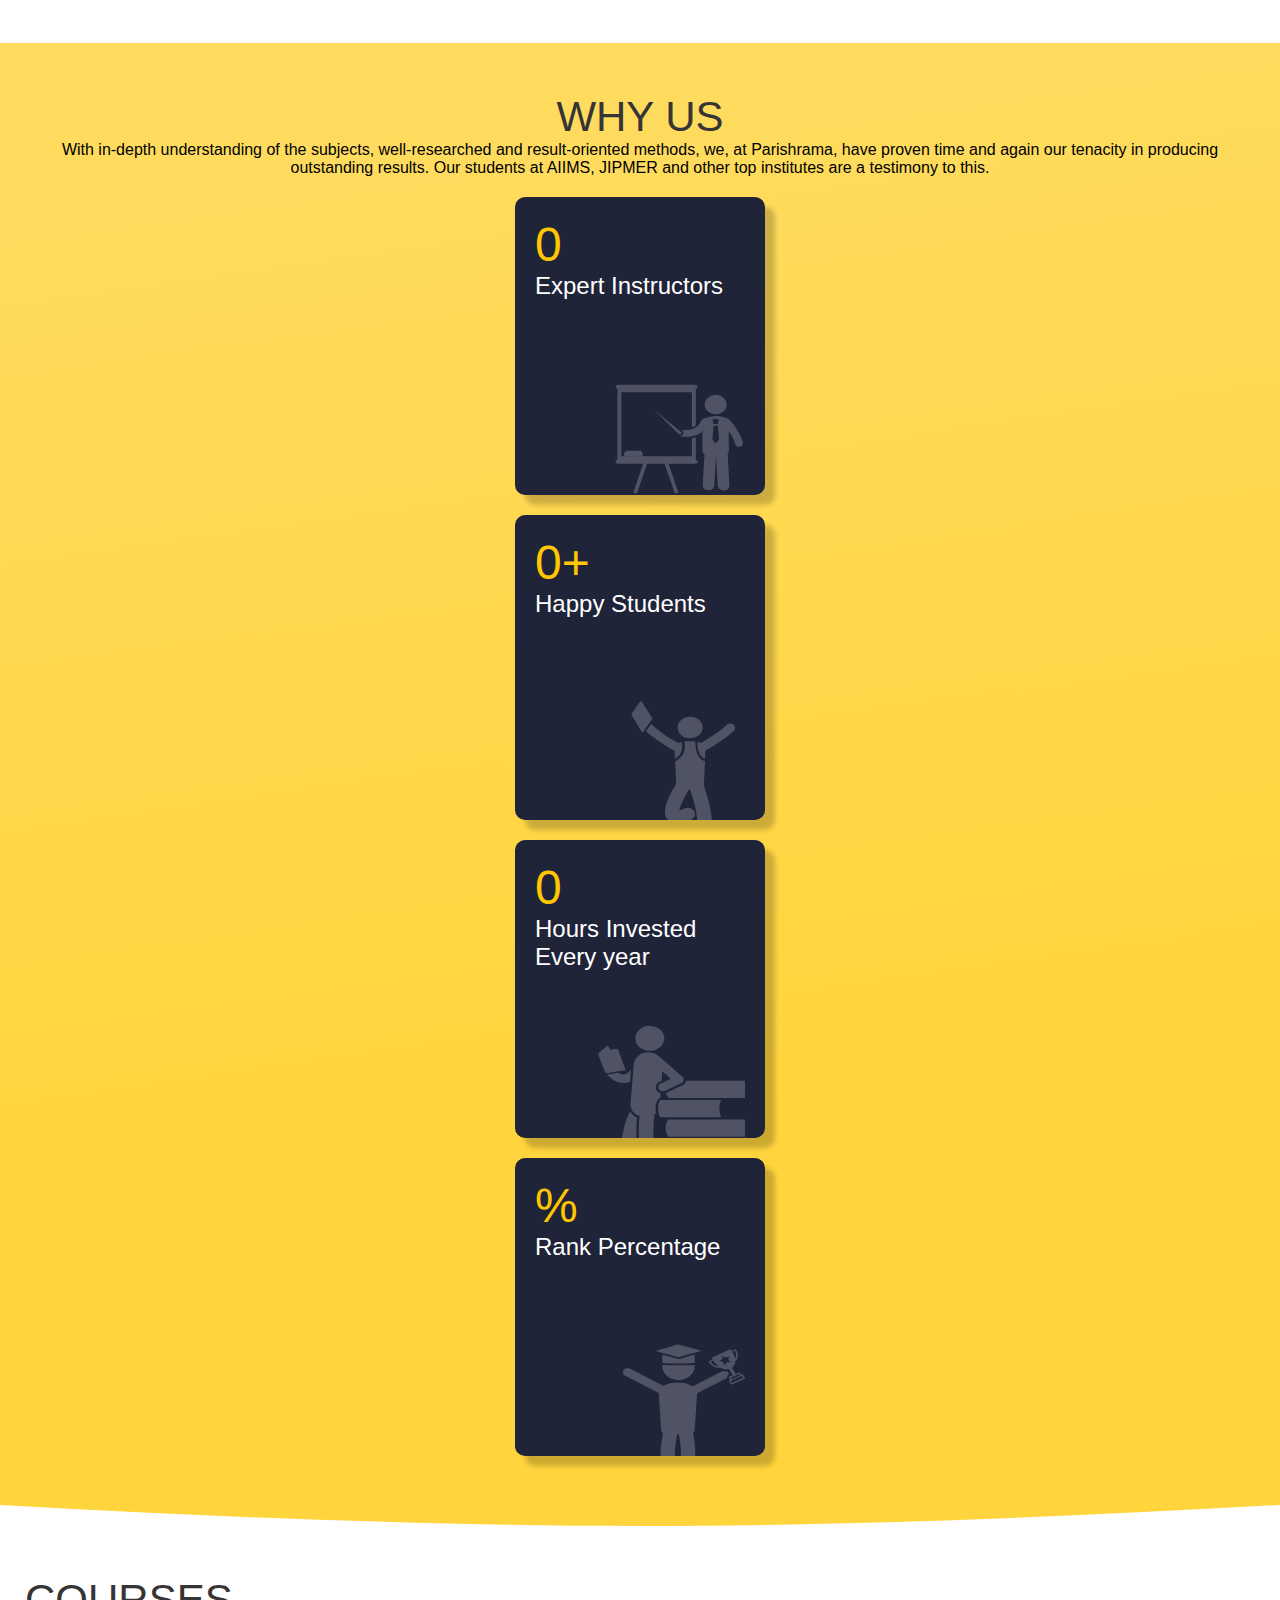
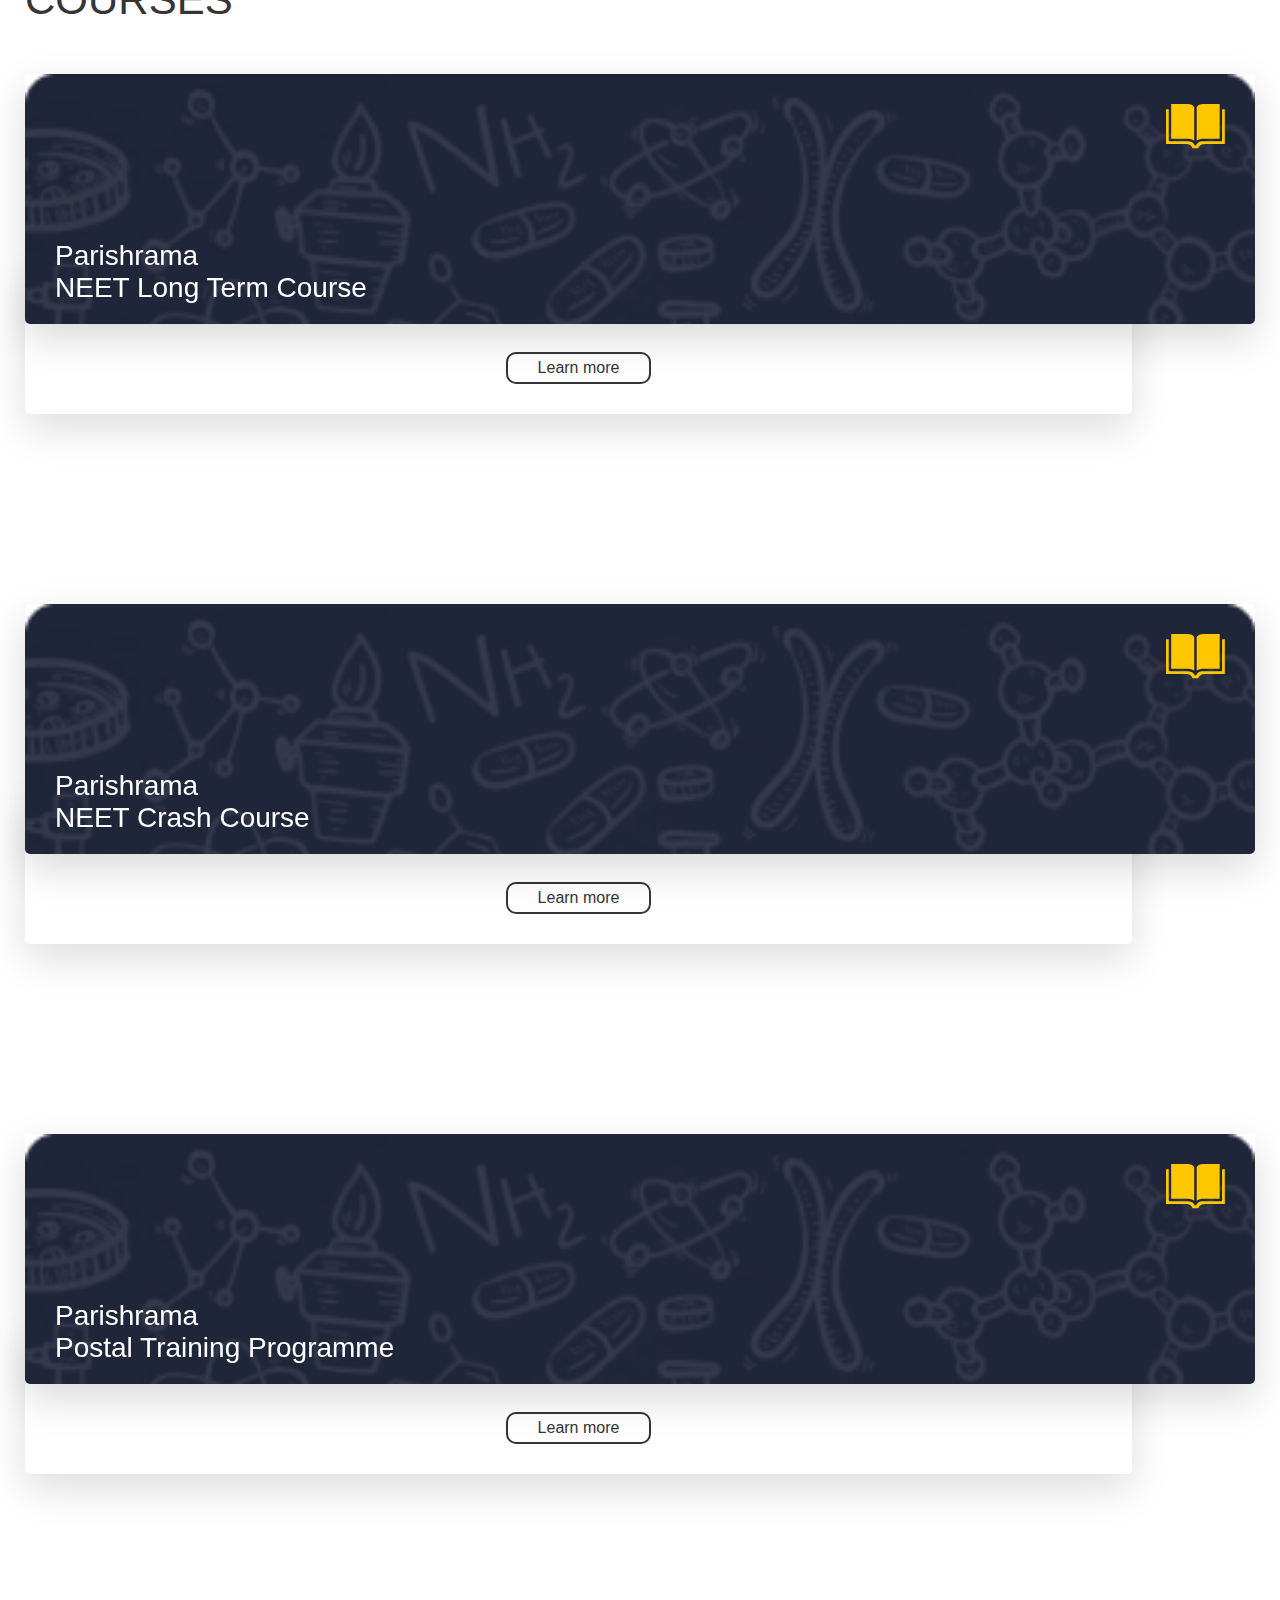
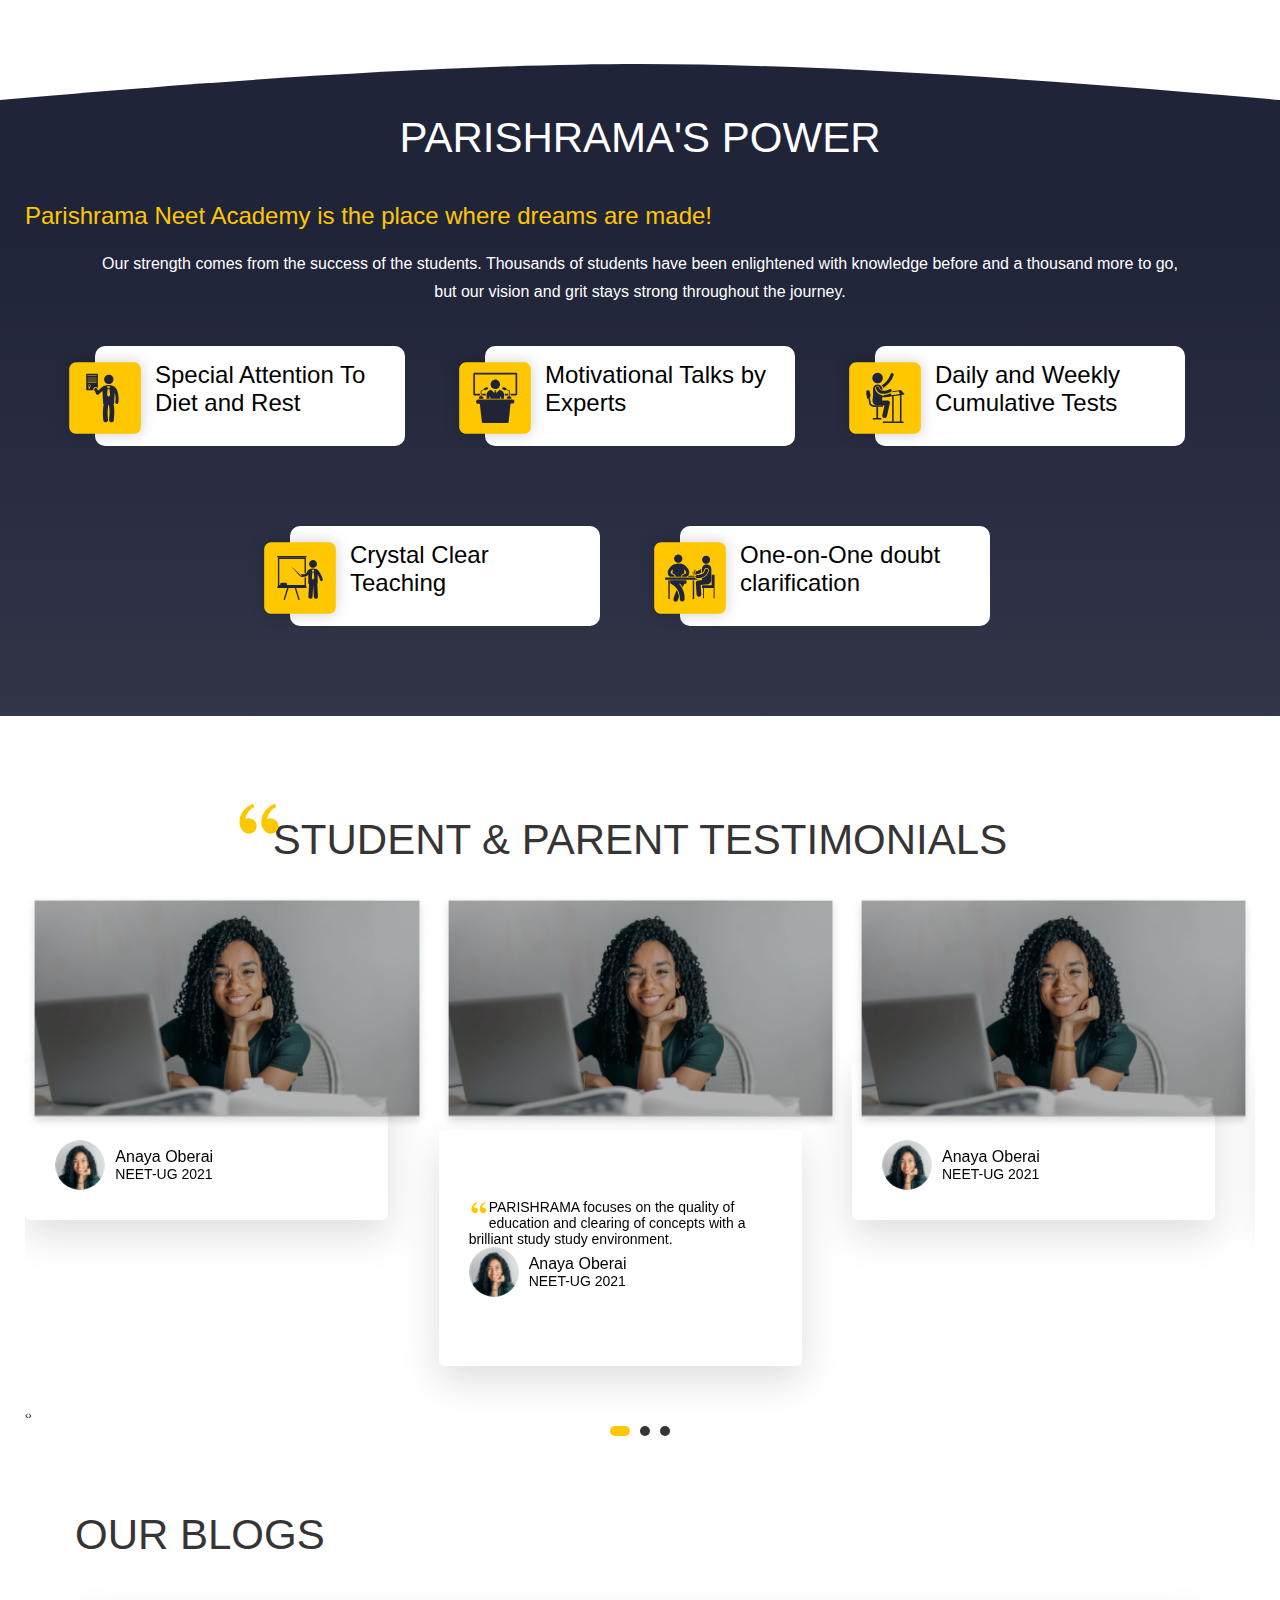
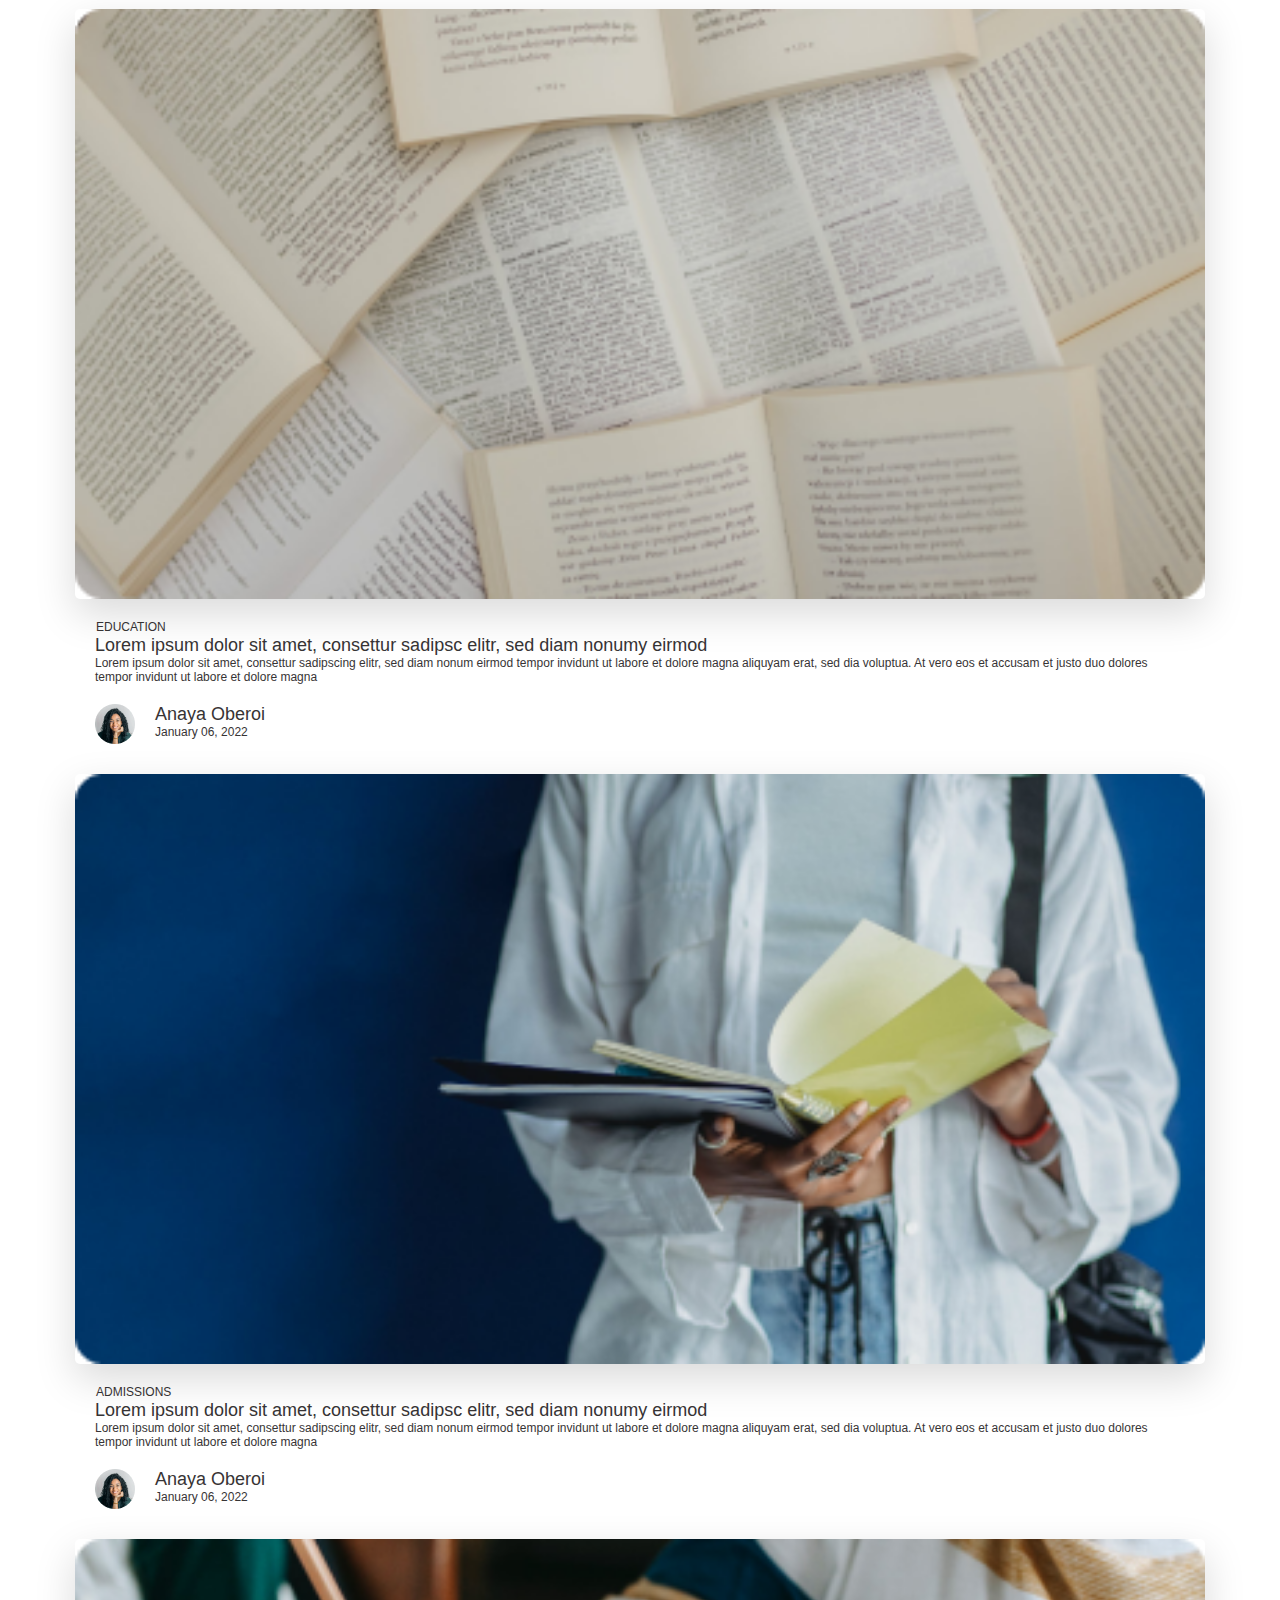
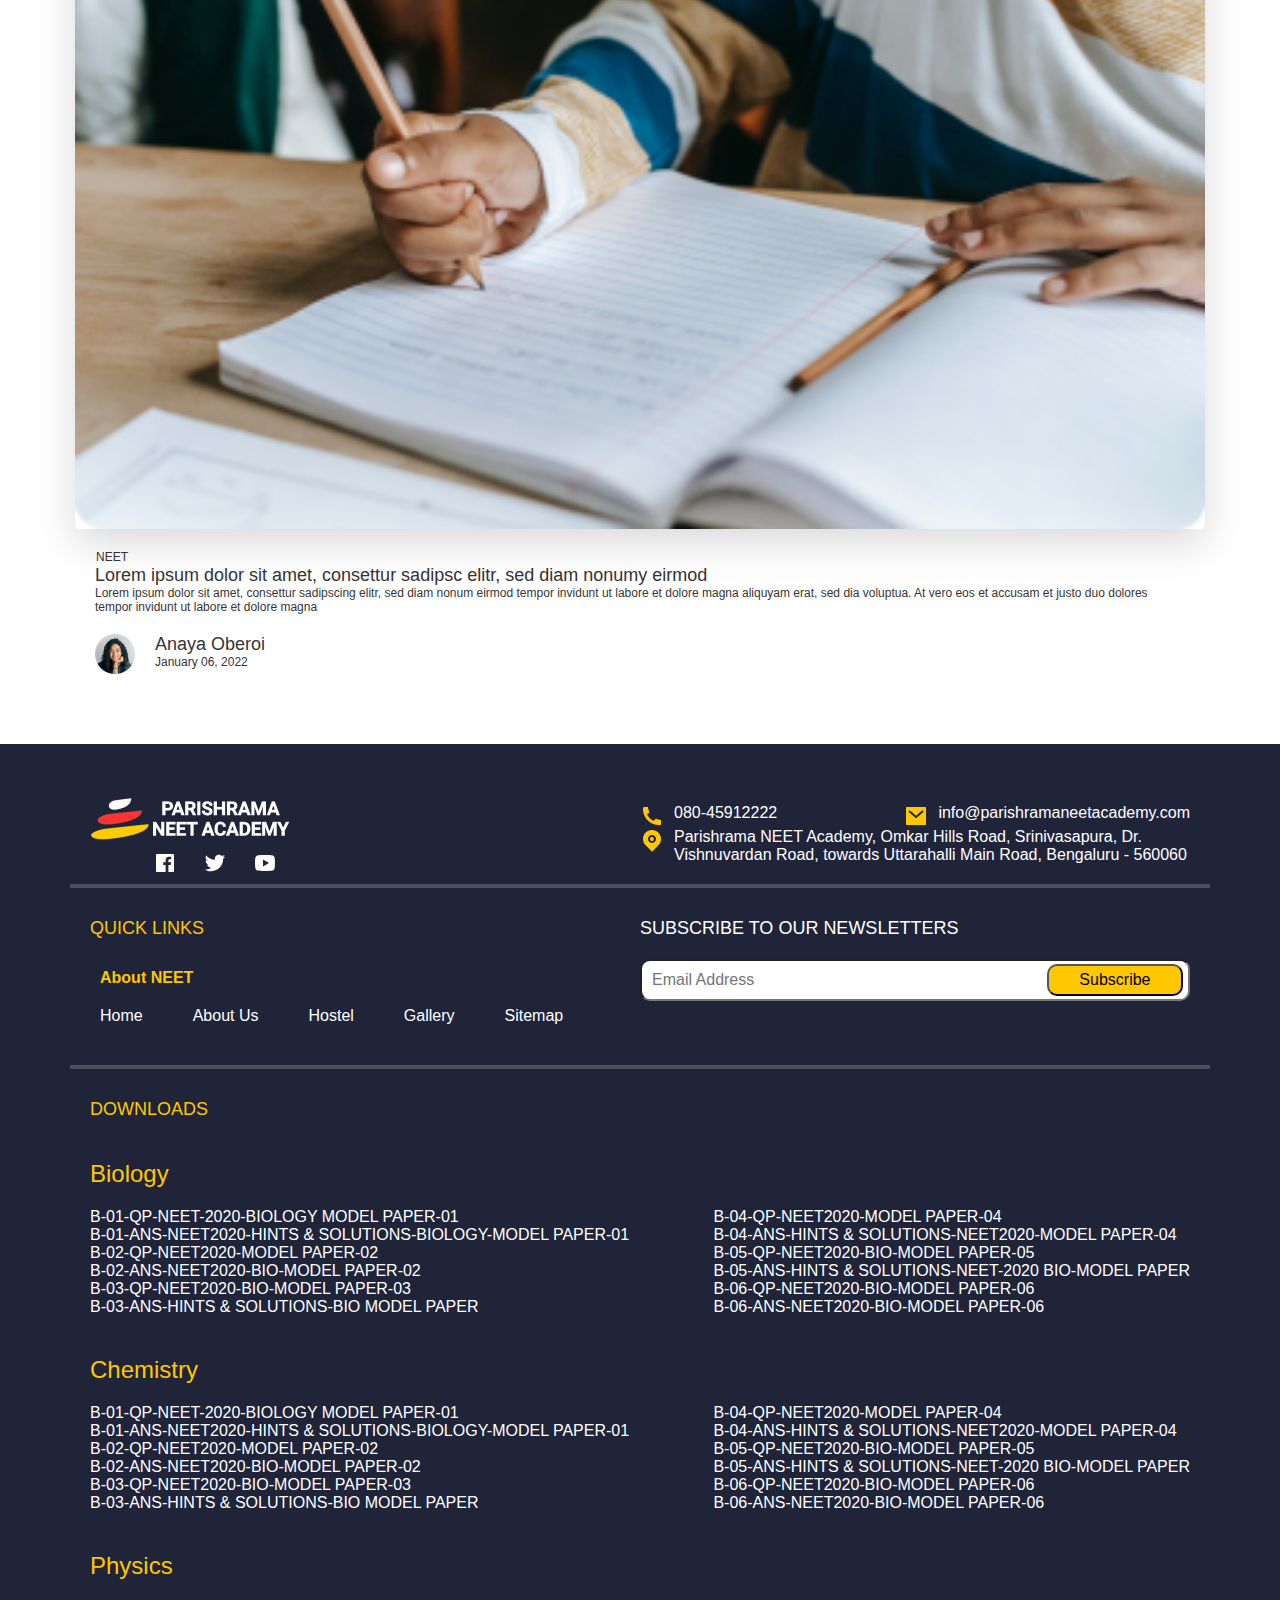
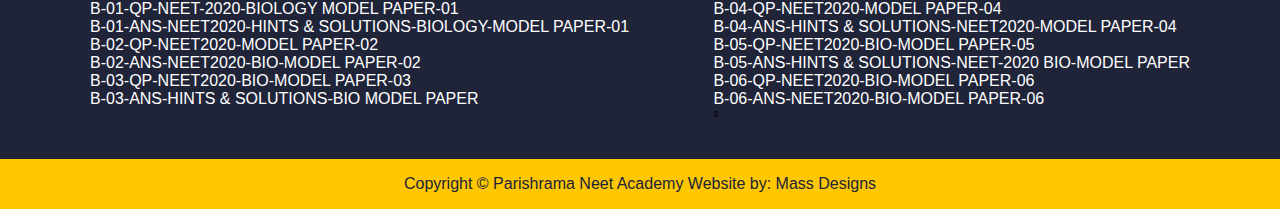
==== commit b4687748: "feat:  header apply button" ====
--- a/index.html
+++ b/index.html
@@ -1,1055 +1,991 @@
 <!DOCTYPE html>
 <html lang="en">
-  <head>
-    <meta charset="UTF-8" />
-    <meta name="viewport" content="width=device-width, initial-scale=1.0" />
-
-    <link
-      href="https://fonts.googleapis.com/css?family=Lato:100,300,400,700,900"
-      rel="stylesheet"
-    />
-
-    <link
-      href="https://cdn.jsdelivr.net/npm/bootstrap@5.1.3/dist/css/bootstrap.min.css"
-      rel="stylesheet"
-      integrity="sha384-1BmE4kWBq78iYhFldvKuhfTAU6auU8tT94WrHftjDbrCEXSU1oBoqyl2QvZ6jIW3"
-      crossorigin="anonymous"
-    />
-    <link rel="stylesheet" href="css/owl.carousel.css" />
-    <link rel="stylesheet" href="css/icon-font.css" />
-    <link rel="stylesheet" href="scss/main.css" />
-    <link rel="shortcut icon" type="image/png" href="./img/favicon.png" />
-
-    <title>Parishrama</title>
-  </head>
-
-  <body>
-    <header class="header" id="header">
+
+<head>
+  <meta charset="UTF-8" />
+  <meta name="viewport" content="width=device-width, initial-scale=1.0" />
+
+  <link href="https://fonts.googleapis.com/css?family=Lato:100,300,400,700,900" rel="stylesheet" />
+
+  <link href="https://cdn.jsdelivr.net/npm/bootstrap@5.1.3/dist/css/bootstrap.min.css" rel="stylesheet"
+    integrity="sha384-1BmE4kWBq78iYhFldvKuhfTAU6auU8tT94WrHftjDbrCEXSU1oBoqyl2QvZ6jIW3" crossorigin="anonymous" />
+  <link rel="stylesheet" href="css/owl.carousel.css" />
+  <link rel="stylesheet" href="css/icon-font.css" />
+  <link rel="stylesheet" href="scss/main.css" />
+  <link rel="shortcut icon" type="image/png" href="./img/favicon.png" />
+
+  <title>Parishrama</title>
+</head>
+
+<body>
+  <header class="header" id="header">
+    <div class="container">
+      <div class="nav">
+        <input type="checkbox" id="nav-check" />
+        <div class="nav-header">
+          <img src="./img/Group 259.jpg" alt="Logo" , class="header__logo" />
+        </div>
+        <div class="nav-btn">
+          <label for="nav-check">
+            <span></span>
+            <span></span>
+            <span></span>
+          </label>
+        </div>
+
+        <div class="nav-links">
+          <a class="link" href="/">Home</a>
+          <a class="link" href="/about.html">About Us</a>
+          <a class="link" href="/courses.html">Courses</a>
+          <a class="link" href="/download.html">Downloads</a>
+          <a class="link" href="#">Hostel</a>
+          <a class="link" href="#">Gallery</a>
+          <a href="#" class="btn btn--blue-outline header__navbar-item mr-0">Apply Now <img src="img/iconRightArrow.svg"
+              alt=""></a>
+        </div>
+      </div>
+    </div>
+  </header>
+
+  <main>
+    <section class="section-hero" id="section-hero">
       <div class="container">
-        <div class="nav">
-          <input type="checkbox" id="nav-check" />
-          <div class="nav-header">
-            <img src="./img/Group 259.jpg" alt="Logo" , class="header__logo" />
-          </div>
-          <div class="nav-btn">
-            <label for="nav-check">
-              <span></span>
-              <span></span>
-              <span></span>
-            </label>
-          </div>
-
-          <div class="nav-links">
-            <a class="link" href="/">Home</a>
-            <a class="link" href="/about.html">About Us</a>
-            <a class="link" href="/courses.html">Courses</a>
-            <a class="link" href="/download.html">Downloads</a>
-            <a class="link" href="#">Hostel</a>
-            <a class="link" href="#">Gallery</a>
-            <a href="#" class="btn btn--grey-outline header__navbar-item mr-0"
-              >Apply Now</a
-            >
-          </div>
-        </div>
-      </div>
-    </header>
-
-    <main>
-      <section class="section-hero" id="section-hero">
-        <div class="container">
-          <div class="section-hero__container">
-            <div class="section-hero__content pl-4 pb-4">
-              <div class="section-hero__content--header">
-                <h1 class="heading heading-primary">Admissions Open</h1>
-
-                <p class="paragraph">
-                  Join the place where concepts meet understanding, hard work
-                  meets results, and dreams meet reality. Let your journey in
-                  seeking knowledge begin with us!
-                </p>
-              </div>
-
-              <div class="section-hero__content--cta">
-                <div class="section-hero__content--cta-container">
-                  <div class="section-hero__content--cta-card">
-                    <p>NEET</p>
-                    <p>Long Term Course</p>
-
-                    <div class="strip">
-                      <p>New Batch Starts from</p>
-                      <p>January 15th, 2022</p>
-                    </div>
-
-                    <button class="btn btn--white-outline">Apply Now</button>
-                  </div>
-                  <div class="section-hero__content--cta-card">
-                    <p>NEET</p>
-                    <p>Crash Course</p>
-
-                    <div class="strip">
-                      <p>New Batch Starts from</p>
-                      <p>January 16th, 2022</p>
-                    </div>
-
-                    <button class="btn btn--white-outline">Apply Now</button>
-                  </div>
-                </div>
-                <div class="section-hero__content--contact">
-                  <p>For More Details, Call Us Today</p>
-                  <a href="tel:+08045912222" class="btn btn--blue-outline"
-                    ><img src="img/icons/icon-phone.svg" alt="" /> 080 4591
-                    2222</a
-                  >
-                </div>
-              </div>
-            </div>
-            <div class="section-hero__image">
-              <img src="./img/heroImage.png" alt="" />
-            </div>
-          </div>
-        </div>
-      </section>
-
-      <section class="section-updates">
-        <div class="container">
-          <div class="section-updates__container row">
-            <div class="section-updates__important col">
-              <div class="section-updates__important-header">
-                <span> </span>
-                <h3>Important Updates</h3>
-              </div>
-              <div class="section-updates__important-list-wrapper">
-                <ul>
-                  <li>
-                    <div class="date">
-                      <p>29</p>
-                      <p>DEC 2021</p>
-                    </div>
-                    <div class="details">
-                      <p>Admissions Open</p>
-                      <p>Parishrama NEET Long Term Course</p>
-                    </div>
-                    <img src="./img/downloadIcon.svg" alt="" />
-                  </li>
-                  <li>
-                    <div class="date">
-                      <p>29</p>
-                      <p>DEC 2021</p>
-                    </div>
-                    <div class="details">
-                      <p>Admissions Open</p>
-                      <p>Parishrama NEET Long Term Course</p>
-                    </div>
-                    <img src="./img/downloadIcon.svg" alt="" />
-                  </li>
-                  <li>
-                    <div class="date">
-                      <p>29</p>
-                      <p>DEC 2021</p>
-                    </div>
-                    <div class="details">
-                      <p>Admissions Open</p>
-                      <p>Parishrama NEET Long Term Course</p>
-                    </div>
-                    <img src="./img/downloadIcon.svg" alt="" />
-                  </li>
-                  <li>
-                    <div class="date">
-                      <p>29</p>
-                      <p>DEC 2021</p>
-                    </div>
-                    <div class="details">
-                      <p>Admissions Open</p>
-                      <p>Parishrama NEET Long Term Course</p>
-                    </div>
-                    <img src="./img/downloadIcon.svg" alt="" />
-                  </li>
-                  <li>
-                    <div class="date">
-                      <p>29</p>
-                      <p>DEC 2021</p>
-                    </div>
-                    <div class="details">
-                      <p>Admissions Open</p>
-                      <p>Parishrama NEET Long Term Course</p>
-                    </div>
-                    <img src="./img/downloadIcon.svg" alt="" />
-                  </li>
-                </ul>
-              </div>
-            </div>
-            <div class="section-updates__latest col">
-              <div class="section-updates__latest-header">
-                <span> </span>
-                <h3>Latest Downloads</h3>
-              </div>
-              <div class="section-updates__latest-list-wrapper">
-                <ul>
-                  <li>
-                    <div class="date">
-                      <p>29</p>
-                      <p>DEC 2021</p>
-                    </div>
-                    <div class="details">
-                      <p>Admissions Open</p>
-                      <p>Parishrama NEET Long Term Course</p>
-                    </div>
-                    <img src="./img/downloadIcon.svg" alt="" />
-                  </li>
-                  <li>
-                    <div class="date">
-                      <p>29</p>
-                      <p>DEC 2021</p>
-                    </div>
-                    <div class="details">
-                      <p>Admissions Open</p>
-                      <p>Parishrama NEET Long Term Course</p>
-                    </div>
-                    <img src="./img/downloadIcon.svg" alt="" />
-                  </li>
-                  <li>
-                    <div class="date">
-                      <p>29</p>
-                      <p>DEC 2021</p>
-                    </div>
-                    <div class="details">
-                      <p>Admissions Open</p>
-                      <p>Parishrama NEET Long Term Course</p>
-                    </div>
-                    <img src="./img/downloadIcon.svg" alt="" />
-                  </li>
-                  <li>
-                    <div class="date">
-                      <p>29</p>
-                      <p>DEC 2021</p>
-                    </div>
-                    <div class="details">
-                      <p>Admissions Open</p>
-                      <p>Parishrama NEET Long Term Course</p>
-                    </div>
-                    <img src="./img/downloadIcon.svg" alt="" />
-                  </li>
-                  <li>
-                    <div class="date">
-                      <p>29</p>
-                      <p>DEC 2021</p>
-                    </div>
-                    <div class="details">
-                      <p>Admissions Open</p>
-                      <p>Parishrama NEET Long Term Course</p>
-                    </div>
-                    <img src="./img/downloadIcon.svg" alt="" />
-                  </li>
-                </ul>
-              </div>
-            </div>
-          </div>
-        </div>
-      </section>
-
-      <section class="section-main-carousel">
-        <div class="container">
-          <div class="owl-carousel main-carousel owl-theme">
-            <div class="item">
-              <div class="item-content">
-                <img src="./img/main-carousel.png" alt="" />
-              </div>
-            </div>
-            <div class="item">
-              <div class="item-content">
-                <img src="./img/main-carousel.png" alt="" />
-              </div>
-            </div>
-          </div>
-        </div>
-      </section>
-
-      <section class="section-whyus">
-        <div class="container">
-          <h2 class="heading-secondary">Why Us</h2>
-          <p>
-            With in-depth understanding of the subjects, well-researched and
-            result-oriented methods, we, at Parishrama, have proven time and
-            again our tenacity in producing outstanding results. Our students at
-            AIIMS, JIPMER and other top institutes are a testimony to this.
-          </p>
-
-          <div class="section-whyus--cards row">
-            <div class="section-whyus--card col-lg-4 col-md-6 col-sm-12">
-              <div class="section-whyus--card-header">
-                <p data-n="48" class="stat-number">0</p>
-                <p>Expert Instructors</p>
-              </div>
-              <img src="./img/expertInstructors.svg" alt="" />
-            </div>
-            <div class="section-whyus--card col-lg-4 col-md-6 col-sm-12">
-              <div class="section-whyus--card-header">
-                <p data-n="2000" class="stat-number">0</p>
-                <p>Happy Students</p>
-              </div>
-              <img src="./img/happyStudents.svg" alt="" />
-            </div>
-            <div class="section-whyus--card col-lg-4 col-md-6 col-sm-12">
-              <div class="section-whyus--card-header">
-                <p data-n="5000" class="stat-number">0</p>
-                <p>Hours Invested Every year</p>
-              </div>
-              <img src="./img/coursesCompleted.svg" alt="" />
-            </div>
-            <div class="section-whyus--card col-lg-4 col-md-6 col-sm-12">
-              <div class="section-whyus--card-header">
-                <p data-n="80" class="stat-number">0</p>
-                <p>Rank Percentage</p>
-              </div>
-              <img src="./img/ranks.svg" alt="" />
-            </div>
-          </div>
-        </div>
-      </section>
-
-      <section class="section-courses" id="section-courses">
-        <div class="container">
-          <h1 class="text-center heading-secondary">Courses</h1>
-
-          <div class="row">
-            <div class="col-lg-4 col-md-6 col-sm-12">
-              <div class="card course-card border-none">
-                <div class="card--up">
-                  <div class="card--up__textbox">
-                    <p class="card--up__text">Parishrama</p>
-                    <p class="card--up__text">NEET Long Term Course</p>
-                  </div>
-                  <div class="card--up__icon--container">
-                    <img src="./img/book.svg" alt="book" />
-                  </div>
-                </div>
-
-                <div class="card--down">
-                  <div class="card--down__textbox">
-                    <p class="card--down__text">
-                      At Parishrama, long term courses are focused from the
-                      rudimentary to advanced level concepts. Our faculty
-                      provides in-depth understanding of topics making even the
-                      trickiest concepts crystal clear.
-                    </p>
-                  </div>
-                  <a href="#" class="btn btn--grey-outline">Learn more</a>
-                </div>
-              </div>
-            </div>
-            <div class="col-lg-4 col-md-6 col-sm-12">
-              <div class="card border-none">
-                <div class="card--up">
-                  <div class="card--up__textbox">
-                    <p class="card--up__text">Parishrama</p>
-                    <p class="card--up__text">NEET Crash Course</p>
-                  </div>
-                  <div class="card--up__icon--container">
-                    <img src="./img/book.svg" alt="book" />
-                  </div>
-                </div>
-
-                <div class="card--down">
-                  <div class="card--down__textbox">
-                    <p class="card--down__text">
-                      Tight learning schedules can inspire students to opt for
-                      crash courses for their NEET exam preparation and we, at
-                      Parishrama, have extensively crafted courses for such
-                      students.
-                    </p>
-                  </div>
-                  <a href="#" class="btn btn--grey-outline">Learn more</a>
-                </div>
-              </div>
-            </div>
-            <div class="col-lg-4 col-md-6 col-sm-12">
-              <div class="card border-none">
-                <div class="card--up">
-                  <div class="card--up__textbox">
-                    <p class="card--up__text">Parishrama</p>
-                    <p class="card--up__text">Postal Training Programme</p>
-                  </div>
-                  <div class="card--up__icon--container">
-                    <img src="./img/book.svg" alt="book" />
-                  </div>
-                </div>
-
-                <div class="card--down">
-                  <div class="card--down__textbox">
-                    <p class="card--down__text">
-                      This programme comprises easy-to-understand reading
-                      materials, and test series that are sent to students’
-                      residential addresses. This postal training package is
-                      comprehensive and well-structured that matches the
-                      sophistication of classroom learning.
-                    </p>
-                  </div>
-                  <a href="#" class="btn btn--grey-outline">Learn more</a>
-                </div>
-              </div>
-            </div>
-          </div>
-        </div>
-      </section>
-
-      <section class="section-pp" id="section-pp">
-        <div class="container">
-          <h2 class="heading-secondary title">Parishrama's Power</h2>
-
-          <h4 class="heading-bigger text-yellow text-center">
-            Parishrama Neet Academy is the place where dreams are made!
-          </h4>
-          <p class="description">
-            Our strength comes from the success of the students. Thousands of
-            students have been enlightened with knowledge before and a thousand
-            more to go, but our vision and grit stays strong throughout the
-            journey.
-          </p>
-          <div class="container section-pp__container">
-            <div class="section-pp__item">
-              <div class="section-pp__item-content">
-                <div class="section-pp__item-image">
-                  <img src="./img/pp-expert-and-dedicated.svg" alt="" />
-                </div>
-                <div class="section-pp__item-text">
-                  <p>Special Attention To Diet and Rest</p>
-                </div>
-              </div>
-            </div>
-            <div class="section-pp__item">
-              <div class="section-pp__item-content">
-                <div class="section-pp__item-image">
-                  <img src="./img/pp-motivational-talks.svg" alt="" />
-                </div>
-                <div class="section-pp__item-text">
-                  <p>Motivational Talks by Experts</p>
-                </div>
-              </div>
-            </div>
-            <div class="section-pp__item">
-              <div class="section-pp__item-content">
-                <div class="section-pp__item-image">
-                  <img src="./img/pp-daily-and-weekly.svg" alt="" />
-                </div>
-                <div class="section-pp__item-text">
-                  <p>Daily and Weekly Cumulative Tests</p>
-                </div>
-              </div>
-            </div>
-            <div class="section-pp__item">
-              <div class="section-pp__item-content">
-                <div class="section-pp__item-image">
-                  <img src="./img/pp-crystal-clear.svg" alt="" />
-                </div>
-                <div class="section-pp__item-text">
-                  <p>Crystal Clear Teaching</p>
-                </div>
-              </div>
-            </div>
-            <div class="section-pp__item">
-              <div class="section-pp__item-content">
-                <div class="section-pp__item-image">
-                  <img src="./img/pp-one-on-one.svg" alt="" />
-                </div>
-                <div class="section-pp__item-text">
-                  <p>One-on-One doubt clarification</p>
-                </div>
-              </div>
-            </div>
-          </div>
-        </div>
-      </section>
-
-      <section class="section-testimonials" id="section-testimonials">
-        <div class="container">
-          <div class="title">
-            <h1 class="text-center heading-secondary">
-              STUDENT & PARENT TESTIMONIALS
-            </h1>
-          </div>
-          <div class="owl-carousel testimonials-carousel owl-theme">
-            <div class="item">
-              <div class="card border-none">
-                <div class="card--up">
-                  <img src="./img/carousel-testimonial.png" alt="" />
-                </div>
-
-                <div class="card--down">
-                  <div class="card--down__textbox">
-                    <p>
-                      <img src="./img/quotes.svg" alt="" /> PARISHRAMA focuses
-                      on the quality of education and clearing of concepts with
-                      a brilliant study study environment.
-                    </p>
-                  </div>
-                  <div class="card--down__profile">
-                    <img src="./img/user.png" alt="" />
-                    <div class="person">
-                      <p>Anaya Oberai</p>
-                      <p>NEET-UG 2021</p>
-                    </div>
-                  </div>
-                </div>
-              </div>
-            </div>
-            <div class="item">
-              <div class="card border-none">
-                <div class="card--up">
-                  <img src="./img/carousel-testimonial.png" alt="" />
-                </div>
-
-                <div class="card--down">
-                  <div class="card--down__textbox">
-                    <p>
-                      <img src="./img/quotes.svg" alt="" /> PARISHRAMA focuses
-                      on the quality of education and clearing of concepts with
-                      a brilliant study study environment.
-                    </p>
-                  </div>
-                  <div class="card--down__profile">
-                    <img src="./img/user.png" alt="" />
-                    <div class="person">
-                      <p>Anaya Oberai</p>
-                      <p>NEET-UG 2021</p>
-                    </div>
-                  </div>
-                </div>
-              </div>
-            </div>
-            <div class="item">
-              <div class="card border-none">
-                <div class="card--up">
-                  <img src="./img/carousel-testimonial.png" alt="" />
-                </div>
-
-                <div class="card--down">
-                  <div class="card--down__textbox">
-                    <p>
-                      <img src="./img/quotes.svg" alt="" /> PARISHRAMA focuses
-                      on the quality of education and clearing of concepts with
-                      a brilliant study study environment.
-                    </p>
-                  </div>
-                  <div class="card--down__profile">
-                    <img src="./img/user.png" alt="" />
-                    <div class="person">
-                      <p>Anaya Oberai</p>
-                      <p>NEET-UG 2021</p>
-                    </div>
-                  </div>
-                </div>
-              </div>
-            </div>
-            <div class="item">
-              <div class="card border-none">
-                <div class="card--up">
-                  <img src="./img/carousel-testimonial.png" alt="" />
-                </div>
-
-                <div class="card--down">
-                  <div class="card--down__textbox">
-                    <p>
-                      <img src="./img/quotes.svg" alt="" /> PARISHRAMA focuses
-                      on the quality of education and clearing of concepts with
-                      a brilliant study study environment.
-                    </p>
-                  </div>
-                  <div class="card--down__profile">
-                    <img src="./img/user.png" alt="" />
-                    <div class="person">
-                      <p>Anaya Oberai</p>
-                      <p>NEET-UG 2021</p>
-                    </div>
-                  </div>
-                </div>
-              </div>
-            </div>
-            <div class="item">
-              <div class="card border-none">
-                <div class="card--up">
-                  <img src="./img/carousel-testimonial.png" alt="" />
-                </div>
-
-                <div class="card--down">
-                  <div class="card--down__textbox">
-                    <p>
-                      <img src="./img/quotes.svg" alt="" /> PARISHRAMA focuses
-                      on the quality of education and clearing of concepts with
-                      a brilliant study study environment.
-                    </p>
-                  </div>
-                  <div class="card--down__profile">
-                    <img src="./img/user.png" alt="" />
-                    <div class="person">
-                      <p>Anaya Oberai</p>
-                      <p>NEET-UG 2021</p>
-                    </div>
-                  </div>
-                </div>
-              </div>
-            </div>
-            <div class="item">
-              <div class="card border-none">
-                <div class="card--up">
-                  <img src="./img/carousel-testimonial.png" alt="" />
-                </div>
-
-                <div class="card--down">
-                  <div class="card--down__textbox">
-                    <p>
-                      <img src="./img/quotes.svg" alt="" /> PARISHRAMA focuses
-                      on the quality of education and clearing of concepts with
-                      a brilliant study study environment.
-                    </p>
-                  </div>
-                  <div class="card--down__profile">
-                    <img src="./img/user.png" alt="" />
-                    <div class="person">
-                      <p>Anaya Oberai</p>
-                      <p>NEET-UG 2021</p>
-                    </div>
-                  </div>
-                </div>
-              </div>
-            </div>
-            <div class="item">
-              <div class="card border-none">
-                <div class="card--up">
-                  <img src="./img/carousel-testimonial.png" alt="" />
-                </div>
-
-                <div class="card--down">
-                  <div class="card--down__textbox">
-                    <p>
-                      <img src="./img/quotes.svg" alt="" /> PARISHRAMA focuses
-                      on the quality of education and clearing of concepts with
-                      a brilliant study study environment.
-                    </p>
-                  </div>
-                  <div class="card--down__profile">
-                    <img src="./img/user.png" alt="" />
-                    <div class="person">
-                      <p>Anaya Oberai</p>
-                      <p>NEET-UG 2021</p>
-                    </div>
-                  </div>
-                </div>
-              </div>
-            </div>
-            <div class="item">
-              <div class="card border-none">
-                <div class="card--up">
-                  <img src="./img/carousel-testimonial.png" alt="" />
-                </div>
-
-                <div class="card--down">
-                  <div class="card--down__textbox">
-                    <p>
-                      <img src="./img/quotes.svg" alt="" /> PARISHRAMA focuses
-                      on the quality of education and clearing of concepts with
-                      a brilliant study study environment.
-                    </p>
-                  </div>
-                  <div class="card--down__profile">
-                    <img src="./img/user.png" alt="" />
-                    <div class="person">
-                      <p>Anaya Oberai</p>
-                      <p>NEET-UG 2021</p>
-                    </div>
-                  </div>
-                </div>
-              </div>
-            </div>
-          </div>
-        </div>
-      </section>
-
-      <section class="section-blogs" id="section-blogs">
-        <div class="container">
-          <h1 class="text-center heading-secondary">Our Blogs</h1>
-
-          <div class="row">
-            <div class="col-lg-4 col-md-6 col-sm-12">
-              <div class="blog__card">
-                <div class="blog__card--up">
-                  <img src="./img/BlogImage1.png" alt="image" />
-                </div>
-                <div class="blog__card--down">
-                  <p class="blog__card--heading-small">Education</p>
-                  <p class="blog__card--heading">
-                    Lorem ipsum dolor sit amet, consettur sadipsc elitr, sed
-                    diam nonumy eirmod
-                  </p>
-                  <p class="blog__card--text">
-                    Lorem ipsum dolor sit amet, consettur sadipscing elitr, sed
-                    diam nonum eirmod tempor invidunt ut labore et dolore magna
-                    aliquyam erat, sed dia voluptua. At vero eos et accusam et
-                    justo duo dolores tempor invidunt ut labore et dolore magna
-                  </p>
-                  <div class="blog__card--user">
-                    <img
-                      src="./img/user.png"
-                      alt="user"
-                      class="blog-card--user-image"
-                    />
-                    <div class="blog__card--user-info">
-                      <p class="blog__card--user-name">Anaya Oberoi</p>
-                      <p class="blog__card--user-date">January 06, 2022</p>
-                    </div>
-                  </div>
-                </div>
-              </div>
-            </div>
-
-            <div class="col-lg-4 col-md-6 col-sm-12">
-              <div class="blog__card">
-                <div class="blog__card--up">
-                  <img src="./img/BlogImage2.png" alt="image" />
-                </div>
-                <div class="blog__card--down">
-                  <p class="blog__card--heading-small">Admissions</p>
-                  <p class="blog__card--heading">
-                    Lorem ipsum dolor sit amet, consettur sadipsc elitr, sed
-                    diam nonumy eirmod
-                  </p>
-                  <p class="blog__card--text">
-                    Lorem ipsum dolor sit amet, consettur sadipscing elitr, sed
-                    diam nonum eirmod tempor invidunt ut labore et dolore magna
-                    aliquyam erat, sed dia voluptua. At vero eos et accusam et
-                    justo duo dolores tempor invidunt ut labore et dolore magna
-                  </p>
-                  <div class="blog__card--user">
-                    <img
-                      src="./img/user.png"
-                      alt="user"
-                      class="blog-card--user-image"
-                    />
-                    <div class="blog__card--user-info">
-                      <p class="blog__card--user-name">Anaya Oberoi</p>
-                      <p class="blog__card--user-date">January 06, 2022</p>
-                    </div>
-                  </div>
-                </div>
-              </div>
-            </div>
-
-            <div class="col-lg-4 col-md-6 col-sm-12">
-              <div class="blog__card">
-                <div class="blog__card--up">
-                  <img src="./img/BlogImage3.png" alt="image" />
-                </div>
-                <div class="blog__card--down">
-                  <p class="blog__card--heading-small">NEET</p>
-                  <p class="blog__card--heading">
-                    Lorem ipsum dolor sit amet, consettur sadipsc elitr, sed
-                    diam nonumy eirmod
-                  </p>
-                  <p class="blog__card--text">
-                    Lorem ipsum dolor sit amet, consettur sadipscing elitr, sed
-                    diam nonum eirmod tempor invidunt ut labore et dolore magna
-                    aliquyam erat, sed dia voluptua. At vero eos et accusam et
-                    justo duo dolores tempor invidunt ut labore et dolore magna
-                  </p>
-                  <div class="blog__card--user">
-                    <img
-                      src="./img/user.png"
-                      alt="user"
-                      class="blog-card--user-image"
-                    />
-                    <div class="blog__card--user-info">
-                      <p class="blog__card--user-name">Anaya Oberoi</p>
-                      <p class="blog__card--user-date">January 06, 2022</p>
-                    </div>
-                  </div>
-                </div>
-              </div>
-            </div>
-          </div>
-        </div>
-      </section>
-    </main>
-
-    <footer class="footer">
-      <div class="footer__container">
-        <div class="footer__top">
-          <div class="footer__logo-container">
-            <img src="./img/footerLogo.png" alt="" class="footer__logo" />
-            <div class="footer__logo--icon-container">
-              <img src="./img/fbIcon.svg" alt="fb" />
-              <img src="./img/twitterIcon.svg" alt="twitter" />
-              <img src="./img/youtubeIcon.svg" alt="youtube" />
-            </div>
-          </div>
-          <div class="footer__contact">
-            <div class="footer__contact-container">
-              <div class="footer__contact--phone">
-                <img
-                  src="./img/phoneIcon.png"
-                  alt="phone"
-                  class="footer__contact--icon"
-                />
-                <p class="footer__contact--text">080-45912222</p>
-              </div>
-
-              <div class="footer__contact--mail">
-                <img
-                  src="./img/mailIcon.png"
-                  alt="mail"
-                  class="footer__contact--icon"
-                />
-                <p class="footer__contact--text">
-                  info@parishramaneetacademy.com
-                </p>
-              </div>
-            </div>
-
-            <div class="footer__contact--location">
-              <img
-                src="./img/locationIcon.svg"
-                alt="mail"
-                class="footer__contact--icon"
-              />
-              <p class="footer__contact--text">
-                Parishrama NEET Academy, Omkar Hills Road, Srinivasapura, Dr.
-                Vishnuvardan Road, towards Uttarahalli Main Road, Bengaluru -
-                560060
+        <div class="section-hero__container">
+          <div class="section-hero__content pl-4 pb-4">
+            <div class="section-hero__content--header">
+              <h1 class="heading heading-primary">Admissions Open</h1>
+
+              <p class="paragraph">
+                Join the place where concepts meet understanding, hard work
+                meets results, and dreams meet reality. Let your journey in
+                seeking knowledge begin with us!
               </p>
             </div>
-          </div>
-        </div>
-
-        <hr />
-
-        <div class="footer__middle">
-          <div class="footer__navigation">
-            <h3
-              class="heading-tertiary heading-tertiary--yellow u-margin-bottom-small"
-            >
-              Quick Links
-            </h3>
-            <div class="footer__navbar-container">
-              <ul class="footer__navbar">
-                <li class="footer__navbar-item"><a href="#">Home</a></li>
-                <li class="footer__navbar-item"><a href="#">About Us</a></li>
-                <li class="footer__navbar-item"><a href="#">Hostel</a></li>
-                <li class="footer__navbar-item"><a href="#">Gallery</a></li>
-                <li class="footer__navbar-item"><a href="#">Sitemap</a></li>
-                <li class="footer__navbar-item footer__navbar-item--yellow">
-                  <a href="#">About NEET</a>
+
+            <div class="section-hero__content--cta">
+              <div class="section-hero__content--cta-container">
+                <div class="section-hero__content--cta-card">
+                  <p>NEET</p>
+                  <p>Long Term Course</p>
+
+                  <div class="strip">
+                    <p>New Batch Starts from</p>
+                    <p>January 15th, 2022</p>
+                  </div>
+
+                  <button class="btn btn--white-outline">Apply Now</button>
+                </div>
+                <div class="section-hero__content--cta-card">
+                  <p>NEET</p>
+                  <p>Crash Course</p>
+
+                  <div class="strip">
+                    <p>New Batch Starts from</p>
+                    <p>January 16th, 2022</p>
+                  </div>
+
+                  <button class="btn btn--white-outline">Apply Now</button>
+                </div>
+              </div>
+              <div class="section-hero__content--contact">
+                <p>For More Details, Call Us Today</p>
+                <a href="tel:+08045912222" class="btn btn--blue-outline"><img src="img/icons/icon-phone.svg" alt="" />
+                  080 4591
+                  2222</a>
+              </div>
+            </div>
+          </div>
+          <div class="section-hero__image">
+            <img src="./img/heroImage.png" alt="" />
+          </div>
+        </div>
+      </div>
+    </section>
+
+    <section class="section-updates">
+      <div class="container">
+        <div class="section-updates__container row">
+          <div class="section-updates__important col">
+            <div class="section-updates__important-header">
+              <span> </span>
+              <h3>Important Updates</h3>
+            </div>
+            <div class="section-updates__important-list-wrapper">
+              <ul>
+                <li>
+                  <div class="date">
+                    <p>29</p>
+                    <p>DEC 2021</p>
+                  </div>
+                  <div class="details">
+                    <p>Admissions Open</p>
+                    <p>Parishrama NEET Long Term Course</p>
+                  </div>
+                  <img src="./img/downloadIcon.svg" alt="" />
+                </li>
+                <li>
+                  <div class="date">
+                    <p>29</p>
+                    <p>DEC 2021</p>
+                  </div>
+                  <div class="details">
+                    <p>Admissions Open</p>
+                    <p>Parishrama NEET Long Term Course</p>
+                  </div>
+                  <img src="./img/downloadIcon.svg" alt="" />
+                </li>
+                <li>
+                  <div class="date">
+                    <p>29</p>
+                    <p>DEC 2021</p>
+                  </div>
+                  <div class="details">
+                    <p>Admissions Open</p>
+                    <p>Parishrama NEET Long Term Course</p>
+                  </div>
+                  <img src="./img/downloadIcon.svg" alt="" />
+                </li>
+                <li>
+                  <div class="date">
+                    <p>29</p>
+                    <p>DEC 2021</p>
+                  </div>
+                  <div class="details">
+                    <p>Admissions Open</p>
+                    <p>Parishrama NEET Long Term Course</p>
+                  </div>
+                  <img src="./img/downloadIcon.svg" alt="" />
+                </li>
+                <li>
+                  <div class="date">
+                    <p>29</p>
+                    <p>DEC 2021</p>
+                  </div>
+                  <div class="details">
+                    <p>Admissions Open</p>
+                    <p>Parishrama NEET Long Term Course</p>
+                  </div>
+                  <img src="./img/downloadIcon.svg" alt="" />
                 </li>
               </ul>
             </div>
           </div>
-
-          <div class="footer-newsletter">
-            <h3
-              class="heading-tertiary heading-tertiary--white u-margin-bottom-small"
-            >
-              subscribe to our newsletters
-            </h3>
-
-            <div class="footer__search--container">
-              <div class="footer__search">
-                <input
-                  type="text"
-                  class="footer__search--text"
-                  placeholder="Email Address"
-                />
-                <button type="button" class="footer__search--btn btn">
-                  Subscribe
-                </button>
-              </div>
-            </div>
-          </div>
-        </div>
-
-        <hr />
-
-        <div class="footer__bottom">
-          <h3
-            class="heading-tertiary heading-tertiary--yellow u-margin-bottom-big"
-          >
-            Downloads
+          <div class="section-updates__latest col">
+            <div class="section-updates__latest-header">
+              <span> </span>
+              <h3>Latest Downloads</h3>
+            </div>
+            <div class="section-updates__latest-list-wrapper">
+              <ul>
+                <li>
+                  <div class="date">
+                    <p>29</p>
+                    <p>DEC 2021</p>
+                  </div>
+                  <div class="details">
+                    <p>Admissions Open</p>
+                    <p>Parishrama NEET Long Term Course</p>
+                  </div>
+                  <img src="./img/downloadIcon.svg" alt="" />
+                </li>
+                <li>
+                  <div class="date">
+                    <p>29</p>
+                    <p>DEC 2021</p>
+                  </div>
+                  <div class="details">
+                    <p>Admissions Open</p>
+                    <p>Parishrama NEET Long Term Course</p>
+                  </div>
+                  <img src="./img/downloadIcon.svg" alt="" />
+                </li>
+                <li>
+                  <div class="date">
+                    <p>29</p>
+                    <p>DEC 2021</p>
+                  </div>
+                  <div class="details">
+                    <p>Admissions Open</p>
+                    <p>Parishrama NEET Long Term Course</p>
+                  </div>
+                  <img src="./img/downloadIcon.svg" alt="" />
+                </li>
+                <li>
+                  <div class="date">
+                    <p>29</p>
+                    <p>DEC 2021</p>
+                  </div>
+                  <div class="details">
+                    <p>Admissions Open</p>
+                    <p>Parishrama NEET Long Term Course</p>
+                  </div>
+                  <img src="./img/downloadIcon.svg" alt="" />
+                </li>
+                <li>
+                  <div class="date">
+                    <p>29</p>
+                    <p>DEC 2021</p>
+                  </div>
+                  <div class="details">
+                    <p>Admissions Open</p>
+                    <p>Parishrama NEET Long Term Course</p>
+                  </div>
+                  <img src="./img/downloadIcon.svg" alt="" />
+                </li>
+              </ul>
+            </div>
+          </div>
+        </div>
+      </div>
+    </section>
+
+    <section class="section-main-carousel">
+      <div class="container">
+        <div class="owl-carousel main-carousel owl-theme">
+          <div class="item">
+            <div class="item-content">
+              <img src="./img/main-carousel.png" alt="" />
+            </div>
+          </div>
+          <div class="item">
+            <div class="item-content">
+              <img src="./img/main-carousel.png" alt="" />
+            </div>
+          </div>
+        </div>
+      </div>
+    </section>
+
+    <section class="section-whyus">
+      <div class="container">
+        <h2 class="heading-secondary">Why Us</h2>
+        <p>
+          With in-depth understanding of the subjects, well-researched and
+          result-oriented methods, we, at Parishrama, have proven time and
+          again our tenacity in producing outstanding results. Our students at
+          AIIMS, JIPMER and other top institutes are a testimony to this.
+        </p>
+
+        <div class="section-whyus--cards row">
+          <div class="section-whyus--card col-lg-4 col-md-6 col-sm-12">
+            <div class="section-whyus--card-header">
+              <p data-n="48" class="stat-number">0</p>
+              <p>Expert Instructors</p>
+            </div>
+            <img src="./img/expertInstructors.svg" alt="" />
+          </div>
+          <div class="section-whyus--card col-lg-4 col-md-6 col-sm-12">
+            <div class="section-whyus--card-header">
+              <p> <span data-n="2000" class="stat-number">0</span>+</p>
+              <p>Happy Students</p>
+            </div>
+            <img src="./img/happyStudents.svg" alt="" />
+          </div>
+          <div class="section-whyus--card col-lg-4 col-md-6 col-sm-12">
+            <div class="section-whyus--card-header">
+              <p data-n="5000" class="stat-number">0</p>
+              <p>Hours Invested Every year</p>
+            </div>
+            <img src="./img/coursesCompleted.svg" alt="" />
+          </div>
+          <div class="section-whyus--card col-lg-4 col-md-6 col-sm-12">
+            <div class="section-whyus--card-header">
+              <p><span data-n="80" class="stat-number"></span>%</p>
+              <p>Rank Percentage</p>
+            </div>
+            <img src="./img/ranks.svg" alt="" />
+          </div>
+        </div>
+      </div>
+    </section>
+
+    <section class="section-courses" id="section-courses">
+      <div class="container">
+        <h1 class="text-center heading-secondary">Courses</h1>
+
+        <div class="row">
+          <div class="col-lg-4 col-md-6 col-sm-12">
+            <div class="card course-card border-none">
+              <div class="card--up">
+                <div class="card--up__textbox">
+                  <p class="card--up__text">Parishrama</p>
+                  <p class="card--up__text">NEET Long Term Course</p>
+                </div>
+                <div class="card--up__icon--container">
+                  <img src="./img/book.svg" alt="book" />
+                </div>
+              </div>
+
+              <div class="card--down">
+                <div class="card--down__textbox">
+                  <p class="card--down__text">
+                    At Parishrama, long term courses are focused from the
+                    rudimentary to advanced level concepts. Our faculty
+                    provides in-depth understanding of topics making even the
+                    trickiest concepts crystal clear.
+                  </p>
+                </div>
+                <a href="#" class="btn btn--grey-outline">Learn more</a>
+              </div>
+            </div>
+          </div>
+          <div class="col-lg-4 col-md-6 col-sm-12">
+            <div class="card border-none">
+              <div class="card--up">
+                <div class="card--up__textbox">
+                  <p class="card--up__text">Parishrama</p>
+                  <p class="card--up__text">NEET Crash Course</p>
+                </div>
+                <div class="card--up__icon--container">
+                  <img src="./img/book.svg" alt="book" />
+                </div>
+              </div>
+
+              <div class="card--down">
+                <div class="card--down__textbox">
+                  <p class="card--down__text">
+                    Tight learning schedules can inspire students to opt for
+                    crash courses for their NEET exam preparation and we, at
+                    Parishrama, have extensively crafted courses for such
+                    students.
+                  </p>
+                </div>
+                <a href="#" class="btn btn--grey-outline">Learn more</a>
+              </div>
+            </div>
+          </div>
+          <div class="col-lg-4 col-md-6 col-sm-12">
+            <div class="card border-none">
+              <div class="card--up">
+                <div class="card--up__textbox">
+                  <p class="card--up__text">Parishrama</p>
+                  <p class="card--up__text">Postal Training Programme</p>
+                </div>
+                <div class="card--up__icon--container">
+                  <img src="./img/book.svg" alt="book" />
+                </div>
+              </div>
+
+              <div class="card--down">
+                <div class="card--down__textbox">
+                  <p class="card--down__text">
+                    This programme comprises easy-to-understand reading
+                    materials, and test series that are sent to students’
+                    residential addresses. This postal training package is
+                    comprehensive and well-structured that matches the
+                    sophistication of classroom learning.
+                  </p>
+                </div>
+                <a href="#" class="btn btn--grey-outline">Learn more</a>
+              </div>
+            </div>
+          </div>
+        </div>
+      </div>
+    </section>
+
+    <section class="section-pp" id="section-pp">
+      <div class="container">
+        <h2 class="heading-secondary title">Parishrama's Power</h2>
+
+        <h4 class="heading-bigger text-yellow text-center">
+          Parishrama Neet Academy is the place where dreams are made!
+        </h4>
+        <p class="description">
+          Our strength comes from the success of the students. Thousands of
+          students have been enlightened with knowledge before and a thousand
+          more to go, but our vision and grit stays strong throughout the
+          journey.
+        </p>
+        <div class="container section-pp__container">
+          <div class="section-pp__item">
+            <div class="section-pp__item-content">
+              <div class="section-pp__item-image">
+                <img src="./img/pp-expert-and-dedicated.svg" alt="" />
+              </div>
+              <div class="section-pp__item-text">
+                <p>Special Attention To Diet and Rest</p>
+              </div>
+            </div>
+          </div>
+          <div class="section-pp__item">
+            <div class="section-pp__item-content">
+              <div class="section-pp__item-image">
+                <img src="./img/pp-motivational-talks.svg" alt="" />
+              </div>
+              <div class="section-pp__item-text">
+                <p>Motivational Talks by Experts</p>
+              </div>
+            </div>
+          </div>
+          <div class="section-pp__item">
+            <div class="section-pp__item-content">
+              <div class="section-pp__item-image">
+                <img src="./img/pp-daily-and-weekly.svg" alt="" />
+              </div>
+              <div class="section-pp__item-text">
+                <p>Daily and Weekly Cumulative Tests</p>
+              </div>
+            </div>
+          </div>
+          <div class="section-pp__item">
+            <div class="section-pp__item-content">
+              <div class="section-pp__item-image">
+                <img src="./img/pp-crystal-clear.svg" alt="" />
+              </div>
+              <div class="section-pp__item-text">
+                <p>Crystal Clear Teaching</p>
+              </div>
+            </div>
+          </div>
+          <div class="section-pp__item">
+            <div class="section-pp__item-content">
+              <div class="section-pp__item-image">
+                <img src="./img/pp-one-on-one.svg" alt="" />
+              </div>
+              <div class="section-pp__item-text">
+                <p>One-on-One doubt clarification</p>
+              </div>
+            </div>
+          </div>
+        </div>
+      </div>
+    </section>
+
+    <section class="section-testimonials" id="section-testimonials">
+      <div class="container">
+        <div class="title">
+          <h1 class="text-center heading-secondary">
+            STUDENT & PARENT TESTIMONIALS
+          </h1>
+        </div>
+        <div class="owl-carousel testimonials-carousel owl-theme">
+
+          <div class="item">
+            <div class="card border-none">
+              <div class="card--up">
+                <img src="./img/carousel-testimonial.png" alt="" />
+              </div>
+
+              <div class="card--down">
+                <div class="card--down__textbox">
+                  <p>
+                    <img src="./img/quotes.svg" alt="" /> PARISHRAMA focuses
+                    on the quality of education and clearing of concepts with
+                    a brilliant study study environment.
+                  </p>
+                </div>
+                <div class="card--down__profile">
+                  <img src="./img/user.png" alt="" />
+                  <div class="person">
+                    <p>Anaya Oberai</p>
+                    <p>NEET-UG 2021</p>
+                  </div>
+                </div>
+              </div>
+            </div>
+          </div>
+          <div class="item">
+            <div class="card border-none">
+              <div class="card--up">
+                <img src="./img/carousel-testimonial.png" alt="" />
+              </div>
+
+              <div class="card--down card--down-active" id="activecard">
+                <div class="card--down__textbox card--down__textbox-active">
+                  <p>
+                    <img src="./img/quotes.svg" alt="" /> PARISHRAMA focuses
+                    on the quality of education and clearing of concepts with
+                    a brilliant study study environment.
+                  </p>
+                </div>
+                <div class="card--down__profile">
+                  <img src="./img/user.png" alt="" />
+                  <div class="person">
+                    <p>Anaya Oberai</p>
+                    <p>NEET-UG 2021</p>
+                  </div>
+                </div>
+              </div>
+            </div>
+          </div>
+          <div class="item">
+            <div class="card border-none">
+              <div class="card--up">
+                <img src="./img/carousel-testimonial.png" alt="" />
+              </div>
+
+              <div class="card--down">
+                <div class="card--down__textbox">
+                  <p>
+                    <img src="./img/quotes.svg" alt="" /> PARISHRAMA focuses
+                    on the quality of education and clearing of concepts with
+                    a brilliant study study environment.
+                  </p>
+                </div>
+                <div class="card--down__profile">
+                  <img src="./img/user.png" alt="" />
+                  <div class="person">
+                    <p>Anaya Oberai</p>
+                    <p>NEET-UG 2021</p>
+                  </div>
+                </div>
+              </div>
+            </div>
+          </div>
+          <div class="item">
+            <div class="card border-none">
+              <div class="card--up">
+                <img src="./img/carousel-testimonial.png" alt="" />
+              </div>
+
+              <div class="card--down">
+                <div class="card--down__textbox">
+                  <p>
+                    <img src="./img/quotes.svg" alt="" /> PARISHRAMA focuses
+                    on the quality of education and clearing of concepts with
+                    a brilliant study study environment.
+                  </p>
+                </div>
+                <div class="card--down__profile">
+                  <img src="./img/user.png" alt="" />
+                  <div class="person">
+                    <p>Anaya Oberai</p>
+                    <p>NEET-UG 2021</p>
+                  </div>
+                </div>
+              </div>
+            </div>
+          </div>
+          <div class="item">
+            <div class="card border-none">
+              <div class="card--up">
+                <img src="./img/carousel-testimonial.png" alt="" />
+              </div>
+
+              <div class="card--down">
+                <div class="card--down__textbox">
+                  <p>
+                    <img src="./img/quotes.svg" alt="" /> PARISHRAMA focuses
+                    on the quality of education and clearing of concepts with
+                    a brilliant study study environment.
+                  </p>
+                </div>
+                <div class="card--down__profile">
+                  <img src="./img/user.png" alt="" />
+                  <div class="person">
+                    <p>Anaya Oberai</p>
+                    <p>NEET-UG 2021</p>
+                  </div>
+                </div>
+              </div>
+            </div>
+          </div>
+          <div class="item">
+            <div class="card border-none">
+              <div class="card--up">
+                <img src="./img/carousel-testimonial.png" alt="" />
+              </div>
+
+              <div class="card--down">
+                <div class="card--down__textbox">
+                  <p>
+                    <img src="./img/quotes.svg" alt="" /> PARISHRAMA focuses
+                    on the quality of education and clearing of concepts with
+                    a brilliant study study environment.
+                  </p>
+                </div>
+                <div class="card--down__profile">
+                  <img src="./img/user.png" alt="" />
+                  <div class="person">
+                    <p>Anaya Oberai</p>
+                    <p>NEET-UG 2021</p>
+                  </div>
+                </div>
+              </div>
+            </div>
+          </div>
+          <div class="item">
+            <div class="card border-none">
+              <div class="card--up">
+                <img src="./img/carousel-testimonial.png" alt="" />
+              </div>
+
+              <div class="card--down">
+                <div class="card--down__textbox">
+                  <p>
+                    <img src="./img/quotes.svg" alt="" /> PARISHRAMA focuses
+                    on the quality of education and clearing of concepts with
+                    a brilliant study study environment.
+                  </p>
+                </div>
+                <div class="card--down__profile">
+                  <img src="./img/user.png" alt="" />
+                  <div class="person">
+                    <p>Anaya Oberai</p>
+                    <p>NEET-UG 2021</p>
+                  </div>
+                </div>
+              </div>
+            </div>
+          </div>
+          <div class="item">
+            <div class="card border-none">
+              <div class="card--up">
+                <img src="./img/carousel-testimonial.png" alt="" />
+              </div>
+
+              <div class="card--down">
+                <div class="card--down__textbox">
+                  <p>
+                    <img src="./img/quotes.svg" alt="" /> PARISHRAMA focuses
+                    on the quality of education and clearing of concepts with
+                    a brilliant study study environment.
+                  </p>
+                </div>
+                <div class="card--down__profile">
+                  <img src="./img/user.png" alt="" />
+                  <div class="person">
+                    <p>Anaya Oberai</p>
+                    <p>NEET-UG 2021</p>
+                  </div>
+                </div>
+              </div>
+            </div>
+          </div>
+        </div>
+      </div>
+    </section>
+
+    <section class="section-blogs" id="section-blogs">
+      <div class="container">
+        <h1 class="text-center heading-secondary">Our Blogs</h1>
+
+        <div class="row">
+          <div class="col-lg-4 col-md-6 col-sm-12">
+            <div class="blog__card">
+              <div class="blog__card--up">
+                <img src="./img/BlogImage1.png" alt="image" />
+              </div>
+              <div class="blog__card--down">
+                <p class="blog__card--heading-small">Education</p>
+                <p class="blog__card--heading">
+                  Lorem ipsum dolor sit amet, consettur sadipsc elitr, sed
+                  diam nonumy eirmod
+                </p>
+                <p class="blog__card--text">
+                  Lorem ipsum dolor sit amet, consettur sadipscing elitr, sed
+                  diam nonum eirmod tempor invidunt ut labore et dolore magna
+                  aliquyam erat, sed dia voluptua. At vero eos et accusam et
+                  justo duo dolores tempor invidunt ut labore et dolore magna
+                </p>
+                <div class="blog__card--user">
+                  <img src="./img/user.png" alt="user" class="blog-card--user-image" />
+                  <div class="blog__card--user-info">
+                    <p class="blog__card--user-name">Anaya Oberoi</p>
+                    <p class="blog__card--user-date">January 06, 2022</p>
+                  </div>
+                </div>
+              </div>
+            </div>
+          </div>
+
+          <div class="col-lg-4 col-md-6 col-sm-12">
+            <div class="blog__card">
+              <div class="blog__card--up">
+                <img src="./img/BlogImage2.png" alt="image" />
+              </div>
+              <div class="blog__card--down">
+                <p class="blog__card--heading-small">Admissions</p>
+                <p class="blog__card--heading">
+                  Lorem ipsum dolor sit amet, consettur sadipsc elitr, sed
+                  diam nonumy eirmod
+                </p>
+                <p class="blog__card--text">
+                  Lorem ipsum dolor sit amet, consettur sadipscing elitr, sed
+                  diam nonum eirmod tempor invidunt ut labore et dolore magna
+                  aliquyam erat, sed dia voluptua. At vero eos et accusam et
+                  justo duo dolores tempor invidunt ut labore et dolore magna
+                </p>
+                <div class="blog__card--user">
+                  <img src="./img/user.png" alt="user" class="blog-card--user-image" />
+                  <div class="blog__card--user-info">
+                    <p class="blog__card--user-name">Anaya Oberoi</p>
+                    <p class="blog__card--user-date">January 06, 2022</p>
+                  </div>
+                </div>
+              </div>
+            </div>
+          </div>
+
+          <div class="col-lg-4 col-md-6 col-sm-12">
+            <div class="blog__card">
+              <div class="blog__card--up">
+                <img src="./img/BlogImage3.png" alt="image" />
+              </div>
+              <div class="blog__card--down">
+                <p class="blog__card--heading-small">NEET</p>
+                <p class="blog__card--heading">
+                  Lorem ipsum dolor sit amet, consettur sadipsc elitr, sed
+                  diam nonumy eirmod
+                </p>
+                <p class="blog__card--text">
+                  Lorem ipsum dolor sit amet, consettur sadipscing elitr, sed
+                  diam nonum eirmod tempor invidunt ut labore et dolore magna
+                  aliquyam erat, sed dia voluptua. At vero eos et accusam et
+                  justo duo dolores tempor invidunt ut labore et dolore magna
+                </p>
+                <div class="blog__card--user">
+                  <img src="./img/user.png" alt="user" class="blog-card--user-image" />
+                  <div class="blog__card--user-info">
+                    <p class="blog__card--user-name">Anaya Oberoi</p>
+                    <p class="blog__card--user-date">January 06, 2022</p>
+                  </div>
+                </div>
+              </div>
+            </div>
+          </div>
+        </div>
+      </div>
+    </section>
+  </main>
+
+  <footer class="footer">
+    <div class="footer__container">
+      <div class="footer__top">
+        <div class="footer__logo-container">
+          <img src="./img/footerLogo.png" alt="" class="footer__logo" />
+          <div class="footer__logo--icon-container">
+            <img src="./img/fbIcon.svg" alt="fb" />
+            <img src="./img/twitterIcon.svg" alt="twitter" />
+            <img src="./img/youtubeIcon.svg" alt="youtube" />
+          </div>
+        </div>
+        <div class="footer__contact">
+          <div class="footer__contact-container">
+            <div class="footer__contact--phone">
+              <img src="./img/phoneIcon.png" alt="phone" class="footer__contact--icon" />
+              <p class="footer__contact--text">080-45912222</p>
+            </div>
+
+            <div class="footer__contact--mail">
+              <img src="./img/mailIcon.png" alt="mail" class="footer__contact--icon" />
+              <p class="footer__contact--text">
+                info@parishramaneetacademy.com
+              </p>
+            </div>
+          </div>
+
+          <div class="footer__contact--location">
+            <img src="./img/locationIcon.svg" alt="mail" class="footer__contact--icon" />
+            <p class="footer__contact--text">
+              Parishrama NEET Academy, Omkar Hills Road, Srinivasapura, Dr.
+              Vishnuvardan Road, towards Uttarahalli Main Road, Bengaluru -
+              560060
+            </p>
+          </div>
+        </div>
+      </div>
+
+      <hr />
+
+      <div class="footer__middle">
+        <div class="footer__navigation">
+          <h3 class="heading-tertiary heading-tertiary--yellow u-margin-bottom-small">
+            Quick Links
           </h3>
-
-          <h4
-            class="heading-subtertiary heading-subtertiary--yellow u-margin-bottom-small"
-          >
-            Biology
-          </h4>
-          <div class="footer__bottom--list-container u-margin-bottom-big">
-            <ul class="footer__bottom--list">
-              <li class="footer__bottom--list-item">
-                <a href="#">B-01-QP-NEET-2020-BIOLOGY MODEL PAPER-01</a>
-              </li>
-              <li class="footer__bottom--list-item">
-                <a href="#"
-                  >B-01-ANS-NEET2020-HINTS & SOLUTIONS-BIOLOGY-MODEL PAPER-01</a
-                >
-              </li>
-              <li class="footer__bottom--list-item">
-                <a href="#">B-02-QP-NEET2020-MODEL PAPER-02</a>
-              </li>
-              <li class="footer__bottom--list-item">
-                <a href="#">B-02-ANS-NEET2020-BIO-MODEL PAPER-02</a>
-              </li>
-              <li class="footer__bottom--list-item">
-                <a href="#">B-03-QP-NEET2020-BIO-MODEL PAPER-03</a>
-              </li>
-              <li class="footer__bottom--list-item">
-                <a href="#">B-03-ANS-HINTS & SOLUTIONS-BIO MODEL PAPER</a>
+          <div class="footer__navbar-container">
+            <ul class="footer__navbar">
+              <li class="footer__navbar-item"><a href="#">Home</a></li>
+              <li class="footer__navbar-item"><a href="#">About Us</a></li>
+              <li class="footer__navbar-item"><a href="#">Hostel</a></li>
+              <li class="footer__navbar-item"><a href="#">Gallery</a></li>
+              <li class="footer__navbar-item"><a href="#">Sitemap</a></li>
+              <li class="footer__navbar-item footer__navbar-item--yellow">
+                <a href="#">About NEET</a>
               </li>
             </ul>
-
-            <ul class="footer__bottom--list">
-              <li class="footer__bottom--list-item">
-                <a href="#">B-04-QP-NEET2020-MODEL PAPER-04</a>
-              </li>
-              <li class="footer__bottom--list-item">
-                <a href="#"
-                  >B-04-ANS-HINTS & SOLUTIONS-NEET2020-MODEL PAPER-04</a
-                >
-              </li>
-              <li class="footer__bottom--list-item">
-                <a href="#">B-05-QP-NEET2020-BIO-MODEL PAPER-05</a>
-              </li>
-              <li class="footer__bottom--list-item">
-                <a href="#"
-                  >B-05-ANS-HINTS & SOLUTIONS-NEET-2020 BIO-MODEL PAPER</a
-                >
-              </li>
-              <li class="footer__bottom--list-item">
-                <a href="#">B-06-QP-NEET2020-BIO-MODEL PAPER-06</a>
-              </li>
-              <li class="footer__bottom--list-item">
-                <a href="#">B-06-ANS-NEET2020-BIO-MODEL PAPER-06</a>
-              </li>
-            </ul>
-          </div>
-
-          <h4
-            class="heading-subtertiary heading-subtertiary--yellow u-margin-bottom-small"
-          >
-            Chemistry
-          </h4>
-          <div class="footer__bottom--list-container u-margin-bottom-big">
-            <ul class="footer__bottom--list">
-              <li class="footer__bottom--list-item">
-                <a href="#">B-01-QP-NEET-2020-BIOLOGY MODEL PAPER-01</a>
-              </li>
-              <li class="footer__bottom--list-item">
-                <a href="#"
-                  >B-01-ANS-NEET2020-HINTS & SOLUTIONS-BIOLOGY-MODEL PAPER-01</a
-                >
-              </li>
-              <li class="footer__bottom--list-item">
-                <a href="#">B-02-QP-NEET2020-MODEL PAPER-02</a>
-              </li>
-              <li class="footer__bottom--list-item">
-                <a href="#">B-02-ANS-NEET2020-BIO-MODEL PAPER-02</a>
-              </li>
-              <li class="footer__bottom--list-item">
-                <a href="#">B-03-QP-NEET2020-BIO-MODEL PAPER-03</a>
-              </li>
-              <li class="footer__bottom--list-item">
-                <a href="#">B-03-ANS-HINTS & SOLUTIONS-BIO MODEL PAPER</a>
-              </li>
-            </ul>
-
-            <ul class="footer__bottom--list">
-              <li class="footer__bottom--list-item">
-                <a href="#">B-04-QP-NEET2020-MODEL PAPER-04</a>
-              </li>
-              <li class="footer__bottom--list-item">
-                <a href="#"
-                  >B-04-ANS-HINTS & SOLUTIONS-NEET2020-MODEL PAPER-04</a
-                >
-              </li>
-              <li class="footer__bottom--list-item">
-                <a href="#">B-05-QP-NEET2020-BIO-MODEL PAPER-05</a>
-              </li>
-              <li class="footer__bottom--list-item">
-                <a href="#"
-                  >B-05-ANS-HINTS & SOLUTIONS-NEET-2020 BIO-MODEL PAPER</a
-                >
-              </li>
-              <li class="footer__bottom--list-item">
-                <a href="#">B-06-QP-NEET2020-BIO-MODEL PAPER-06</a>
-              </li>
-              <li class="footer__bottom--list-item">
-                <a href="#">B-06-ANS-NEET2020-BIO-MODEL PAPER-06</a>
-              </li>
-            </ul>
-          </div>
-
-          <h4
-            class="heading-subtertiary heading-subtertiary--yellow u-margin-bottom-small"
-          >
-            Physics
-          </h4>
-          <div class="footer__bottom--list-container">
-            <ul class="footer__bottom--list">
-              <li class="footer__bottom--list-item">
-                <a href="#">B-01-QP-NEET-2020-BIOLOGY MODEL PAPER-01</a>
-              </li>
-              <li class="footer__bottom--list-item">
-                <a href="#"
-                  >B-01-ANS-NEET2020-HINTS & SOLUTIONS-BIOLOGY-MODEL PAPER-01</a
-                >
-              </li>
-              <li class="footer__bottom--list-item">
-                <a href="#">B-02-QP-NEET2020-MODEL PAPER-02</a>
-              </li>
-              <li class="footer__bottom--list-item">
-                <a href="#">B-02-ANS-NEET2020-BIO-MODEL PAPER-02</a>
-              </li>
-              <li class="footer__bottom--list-item">
-                <a href="#">B-03-QP-NEET2020-BIO-MODEL PAPER-03</a>
-              </li>
-              <li class="footer__bottom--list-item">
-                <a href="#">B-03-ANS-HINTS & SOLUTIONS-BIO MODEL PAPER</a>
-              </li>
-            </ul>
-
-            <ul class="footer__bottom--list">
-              <li class="footer__bottom--list-item">
-                <a href="#">B-04-QP-NEET2020-MODEL PAPER-04</a>
-              </li>
-              <li class="footer__bottom--list-item">
-                <a href="#"
-                  >B-04-ANS-HINTS & SOLUTIONS-NEET2020-MODEL PAPER-04</a
-                >
-              </li>
-              <li class="footer__bottom--list-item">
-                <a href="#">B-05-QP-NEET2020-BIO-MODEL PAPER-05</a>
-              </li>
-              <li class="footer__bottom--list-item">
-                <a href="#"
-                  >B-05-ANS-HINTS & SOLUTIONS-NEET-2020 BIO-MODEL PAPER</a
-                >
-              </li>
-              <li class="footer__bottom--list-item">
-                <a href="#">B-06-QP-NEET2020-BIO-MODEL PAPER-06</a>
-              </li>
-              <li class="footer__bottom--list-item">
-                <a href="#">B-06-ANS-NEET2020-BIO-MODEL PAPER-06</a>
-              </li>
-              s
-            </ul>
-          </div>
-        </div>
-      </div>
-
-      <div class="footer__copyright">
-        <p class="footer__copyright--text">
-          Copyright &copy; <a href="#">Parishrama Neet Academy</a> Website by:
-          <a href="#">Mass Designs</a>
-        </p>
-      </div>
-    </footer>
-
-    <script src="js/jquery.js"></script>
-    <script src="js/owl.carousel.min.js"></script>
-    <script src="script.js"></script>
-  </body>
-</html>
+          </div>
+        </div>
+
+        <div class="footer-newsletter">
+          <h3 class="heading-tertiary heading-tertiary--white u-margin-bottom-small">
+            subscribe to our newsletters
+          </h3>
+
+          <div class="footer__search--container">
+            <div class="footer__search">
+              <input type="text" class="footer__search--text" placeholder="Email Address" />
+              <button type="button" class="footer__search--btn btn">
+                Subscribe
+              </button>
+            </div>
+          </div>
+        </div>
+      </div>
+
+      <hr />
+
+      <div class="footer__bottom">
+        <h3 class="heading-tertiary heading-tertiary--yellow u-margin-bottom-big">
+          Downloads
+        </h3>
+
+        <h4 class="heading-subtertiary heading-subtertiary--yellow u-margin-bottom-small">
+          Biology
+        </h4>
+        <div class="footer__bottom--list-container u-margin-bottom-big">
+          <ul class="footer__bottom--list">
+            <li class="footer__bottom--list-item">
+              <a href="#">B-01-QP-NEET-2020-BIOLOGY MODEL PAPER-01</a>
+            </li>
+            <li class="footer__bottom--list-item">
+              <a href="#">B-01-ANS-NEET2020-HINTS & SOLUTIONS-BIOLOGY-MODEL PAPER-01</a>
+            </li>
+            <li class="footer__bottom--list-item">
+              <a href="#">B-02-QP-NEET2020-MODEL PAPER-02</a>
+            </li>
+            <li class="footer__bottom--list-item">
+              <a href="#">B-02-ANS-NEET2020-BIO-MODEL PAPER-02</a>
+            </li>
+            <li class="footer__bottom--list-item">
+              <a href="#">B-03-QP-NEET2020-BIO-MODEL PAPER-03</a>
+            </li>
+            <li class="footer__bottom--list-item">
+              <a href="#">B-03-ANS-HINTS & SOLUTIONS-BIO MODEL PAPER</a>
+            </li>
+          </ul>
+
+          <ul class="footer__bottom--list">
+            <li class="footer__bottom--list-item">
+              <a href="#">B-04-QP-NEET2020-MODEL PAPER-04</a>
+            </li>
+            <li class="footer__bottom--list-item">
+              <a href="#">B-04-ANS-HINTS & SOLUTIONS-NEET2020-MODEL PAPER-04</a>
+            </li>
+            <li class="footer__bottom--list-item">
+              <a href="#">B-05-QP-NEET2020-BIO-MODEL PAPER-05</a>
+            </li>
+            <li class="footer__bottom--list-item">
+              <a href="#">B-05-ANS-HINTS & SOLUTIONS-NEET-2020 BIO-MODEL PAPER</a>
+            </li>
+            <li class="footer__bottom--list-item">
+              <a href="#">B-06-QP-NEET2020-BIO-MODEL PAPER-06</a>
+            </li>
+            <li class="footer__bottom--list-item">
+              <a href="#">B-06-ANS-NEET2020-BIO-MODEL PAPER-06</a>
+            </li>
+          </ul>
+        </div>
+
+        <h4 class="heading-subtertiary heading-subtertiary--yellow u-margin-bottom-small">
+          Chemistry
+        </h4>
+        <div class="footer__bottom--list-container u-margin-bottom-big">
+          <ul class="footer__bottom--list">
+            <li class="footer__bottom--list-item">
+              <a href="#">B-01-QP-NEET-2020-BIOLOGY MODEL PAPER-01</a>
+            </li>
+            <li class="footer__bottom--list-item">
+              <a href="#">B-01-ANS-NEET2020-HINTS & SOLUTIONS-BIOLOGY-MODEL PAPER-01</a>
+            </li>
+            <li class="footer__bottom--list-item">
+              <a href="#">B-02-QP-NEET2020-MODEL PAPER-02</a>
+            </li>
+            <li class="footer__bottom--list-item">
+              <a href="#">B-02-ANS-NEET2020-BIO-MODEL PAPER-02</a>
+            </li>
+            <li class="footer__bottom--list-item">
+              <a href="#">B-03-QP-NEET2020-BIO-MODEL PAPER-03</a>
+            </li>
+            <li class="footer__bottom--list-item">
+              <a href="#">B-03-ANS-HINTS & SOLUTIONS-BIO MODEL PAPER</a>
+            </li>
+          </ul>
+
+          <ul class="footer__bottom--list">
+            <li class="footer__bottom--list-item">
+              <a href="#">B-04-QP-NEET2020-MODEL PAPER-04</a>
+            </li>
+            <li class="footer__bottom--list-item">
+              <a href="#">B-04-ANS-HINTS & SOLUTIONS-NEET2020-MODEL PAPER-04</a>
+            </li>
+            <li class="footer__bottom--list-item">
+              <a href="#">B-05-QP-NEET2020-BIO-MODEL PAPER-05</a>
+            </li>
+            <li class="footer__bottom--list-item">
+              <a href="#">B-05-ANS-HINTS & SOLUTIONS-NEET-2020 BIO-MODEL PAPER</a>
+            </li>
+            <li class="footer__bottom--list-item">
+              <a href="#">B-06-QP-NEET2020-BIO-MODEL PAPER-06</a>
+            </li>
+            <li class="footer__bottom--list-item">
+              <a href="#">B-06-ANS-NEET2020-BIO-MODEL PAPER-06</a>
+            </li>
+          </ul>
+        </div>
+
+        <h4 class="heading-subtertiary heading-subtertiary--yellow u-margin-bottom-small">
+          Physics
+        </h4>
+        <div class="footer__bottom--list-container">
+          <ul class="footer__bottom--list">
+            <li class="footer__bottom--list-item">
+              <a href="#">B-01-QP-NEET-2020-BIOLOGY MODEL PAPER-01</a>
+            </li>
+            <li class="footer__bottom--list-item">
+              <a href="#">B-01-ANS-NEET2020-HINTS & SOLUTIONS-BIOLOGY-MODEL PAPER-01</a>
+            </li>
+            <li class="footer__bottom--list-item">
+              <a href="#">B-02-QP-NEET2020-MODEL PAPER-02</a>
+            </li>
+            <li class="footer__bottom--list-item">
+              <a href="#">B-02-ANS-NEET2020-BIO-MODEL PAPER-02</a>
+            </li>
+            <li class="footer__bottom--list-item">
+              <a href="#">B-03-QP-NEET2020-BIO-MODEL PAPER-03</a>
+            </li>
+            <li class="footer__bottom--list-item">
+              <a href="#">B-03-ANS-HINTS & SOLUTIONS-BIO MODEL PAPER</a>
+            </li>
+          </ul>
+
+          <ul class="footer__bottom--list">
+            <li class="footer__bottom--list-item">
+              <a href="#">B-04-QP-NEET2020-MODEL PAPER-04</a>
+            </li>
+            <li class="footer__bottom--list-item">
+              <a href="#">B-04-ANS-HINTS & SOLUTIONS-NEET2020-MODEL PAPER-04</a>
+            </li>
+            <li class="footer__bottom--list-item">
+              <a href="#">B-05-QP-NEET2020-BIO-MODEL PAPER-05</a>
+            </li>
+            <li class="footer__bottom--list-item">
+              <a href="#">B-05-ANS-HINTS & SOLUTIONS-NEET-2020 BIO-MODEL PAPER</a>
+            </li>
+            <li class="footer__bottom--list-item">
+              <a href="#">B-06-QP-NEET2020-BIO-MODEL PAPER-06</a>
+            </li>
+            <li class="footer__bottom--list-item">
+              <a href="#">B-06-ANS-NEET2020-BIO-MODEL PAPER-06</a>
+            </li>
+            s
+          </ul>
+        </div>
+      </div>
+    </div>
+
+    <div class="footer__copyright">
+      <p class="footer__copyright--text">
+        Copyright &copy; <a href="#">Parishrama Neet Academy</a> Website by:
+        <a href="#">Mass Designs</a>
+      </p>
+    </div>
+  </footer>
+
+  <script src="js/jquery.js"></script>
+  <script src="js/owl.carousel.min.js"></script>
+  <script src="script.js"></script>
+</body>
+
+</html>--- a/scss/main.css
+++ b/scss/main.css
@@ -120,8 +120,8 @@
 }
 
 .heading-subtertiary {
-  font-size: 1.8rem;
-  font-weight: 500;
+  font-size: 2.4rem;
+  font-weight: 300;
 }
 
 .heading-subtertiary--yellow {
@@ -204,7 +204,7 @@
 }
 
 .btn, .btn:link, .btn:visited {
-  padding: 0.5rem 1rem;
+  padding: 0.5rem 3rem;
   border-radius: 1rem;
   font-size: 1.6rem;
   text-align: center;
@@ -216,24 +216,45 @@
 .btn--blue-outline {
   color: #202439;
   border: 2px solid #202439;
+  -webkit-transition: all 0.3s;
+  transition: all 0.3s;
+}
+
+.btn--blue-outline > img {
+  width: 0;
+  -webkit-transition: all 0.3s;
+  transition: all 0.3s;
 }
 
 .btn--blue-outline:hover {
+  background: #ffc700;
   color: #202439;
+  padding-left: 2rem;
+  padding-right: 2rem;
+  border: 2px solid #ffc700;
+}
+
+.btn--blue-outline:hover > img {
+  width: 1.5rem;
+  margin-left: 0.5rem;
 }
 
 .btn--grey-outline {
   color: #373435;
   border: 2px solid #373435;
+  padding: 0.5rem 2rem;
 }
 
 .btn--grey-outline:hover {
   color: #373435;
+  background: #ffc700;
+  border: 2px solid #ffc700;
 }
 
 .btn--white-outline {
   border: 2px solid #fff;
   color: #fff;
+  padding: 0.5rem 2rem;
 }
 
 .btn--white-outline:hover {
@@ -241,7 +262,7 @@
 }
 
 .btn-search, .btn-search:link, .btn-search:visited {
-  padding: 0.5rem 1rem;
+  padding: 0.5rem 2rem;
   border-radius: 0.5rem;
   font-size: 1.2rem;
   text-align: center;
@@ -576,6 +597,16 @@
   margin-right: 2rem;
 }
 
+.card--down__textbox-active {
+  -webkit-transform: scale(1);
+  transform: scale(1);
+}
+
+.card--down-active {
+  height: 100%;
+  bottom: -100%;
+}
+
 .footer__container {
   background-color: #202439;
   background-size: cover;
@@ -590,6 +621,10 @@
   }
 }
 
+.footer-newsletter {
+  max-width: 55rem;
+}
+
 .footer__top {
   display: -webkit-box;
   display: -ms-flexbox;
@@ -646,7 +681,7 @@
 }
 
 .footer__contact {
-  max-width: 42rem;
+  max-width: 55rem;
 }
 
 .footer__contact-container {
@@ -675,7 +710,7 @@
 }
 
 .footer__contact--text {
-  font-size: 1.4rem;
+  font-size: 1.6rem;
   font-weight: 400;
   color: #ffffff;
 }
@@ -688,7 +723,7 @@
 }
 
 .footer__contact--location p {
-  font-size: 1.2rem;
+  font-size: 1.6rem;
 }
 
 .footer__middle {
@@ -718,8 +753,8 @@
   display: -webkit-box;
   display: -ms-flexbox;
   display: flex;
-  -ms-flex-wrap: wrap;
-      flex-wrap: wrap;
+  -ms-flex-wrap: wrap-reverse;
+      flex-wrap: wrap-reverse;
   -webkit-box-align: center;
       -ms-flex-align: center;
           align-items: center;
@@ -750,6 +785,12 @@
   font-size: 1.6rem;
   font-weight: 500;
   color: #ffffff;
+  -webkit-transition: all 0.3s;
+  transition: all 0.3s;
+}
+
+.footer__navbar-item a:hover {
+  color: #ffc700;
 }
 
 .footer__navbar-item--yellow a {
@@ -1402,10 +1443,9 @@
 .section-whyus {
   padding: 5rem 0;
   margin: 5rem auto;
-  background: linear-gradient(159.17deg, #ffc700aa 33.66%, #ffc700dd 81.72%);
+  background: url(/img/whyUsBackground.svg);
   background-size: cover;
-  -webkit-clip-path: ellipse(100% 55% at 48% 44%);
-          clip-path: ellipse(100% 55% at 48% 44%);
+  background-position: center;
   text-align: center;
 }
 
@@ -1814,6 +1854,16 @@
           clip-path: ellipse(100% 95% at 48% 100%);
 }
 
+.section-founder .heading-tertiary {
+  font-size: 3.2rem;
+}
+
+.section-founder .row {
+  -webkit-box-align: center;
+      -ms-flex-align: center;
+          align-items: center;
+}
+
 .section-founder__text > h1 {
   font-size: 3.2rem;
   color: #ffffff;
@@ -2070,6 +2120,8 @@
   -webkit-box-shadow: 0 0 5px #0003;
           box-shadow: 0 0 5px #0003;
   border-radius: 0.5rem;
+  max-width: 110rem;
+  margin: auto;
 }
 
 @media only screen and (max-width: 48em) {
@@ -2147,6 +2199,7 @@
   position: relative;
   padding: 2rem;
   left: -4rem;
+  min-width: 36rem;
   border-radius: 0.5rem;
   overflow: hidden;
   -webkit-box-shadow: 0 1.5rem 4rem rgba(0, 0, 0, 0.15);
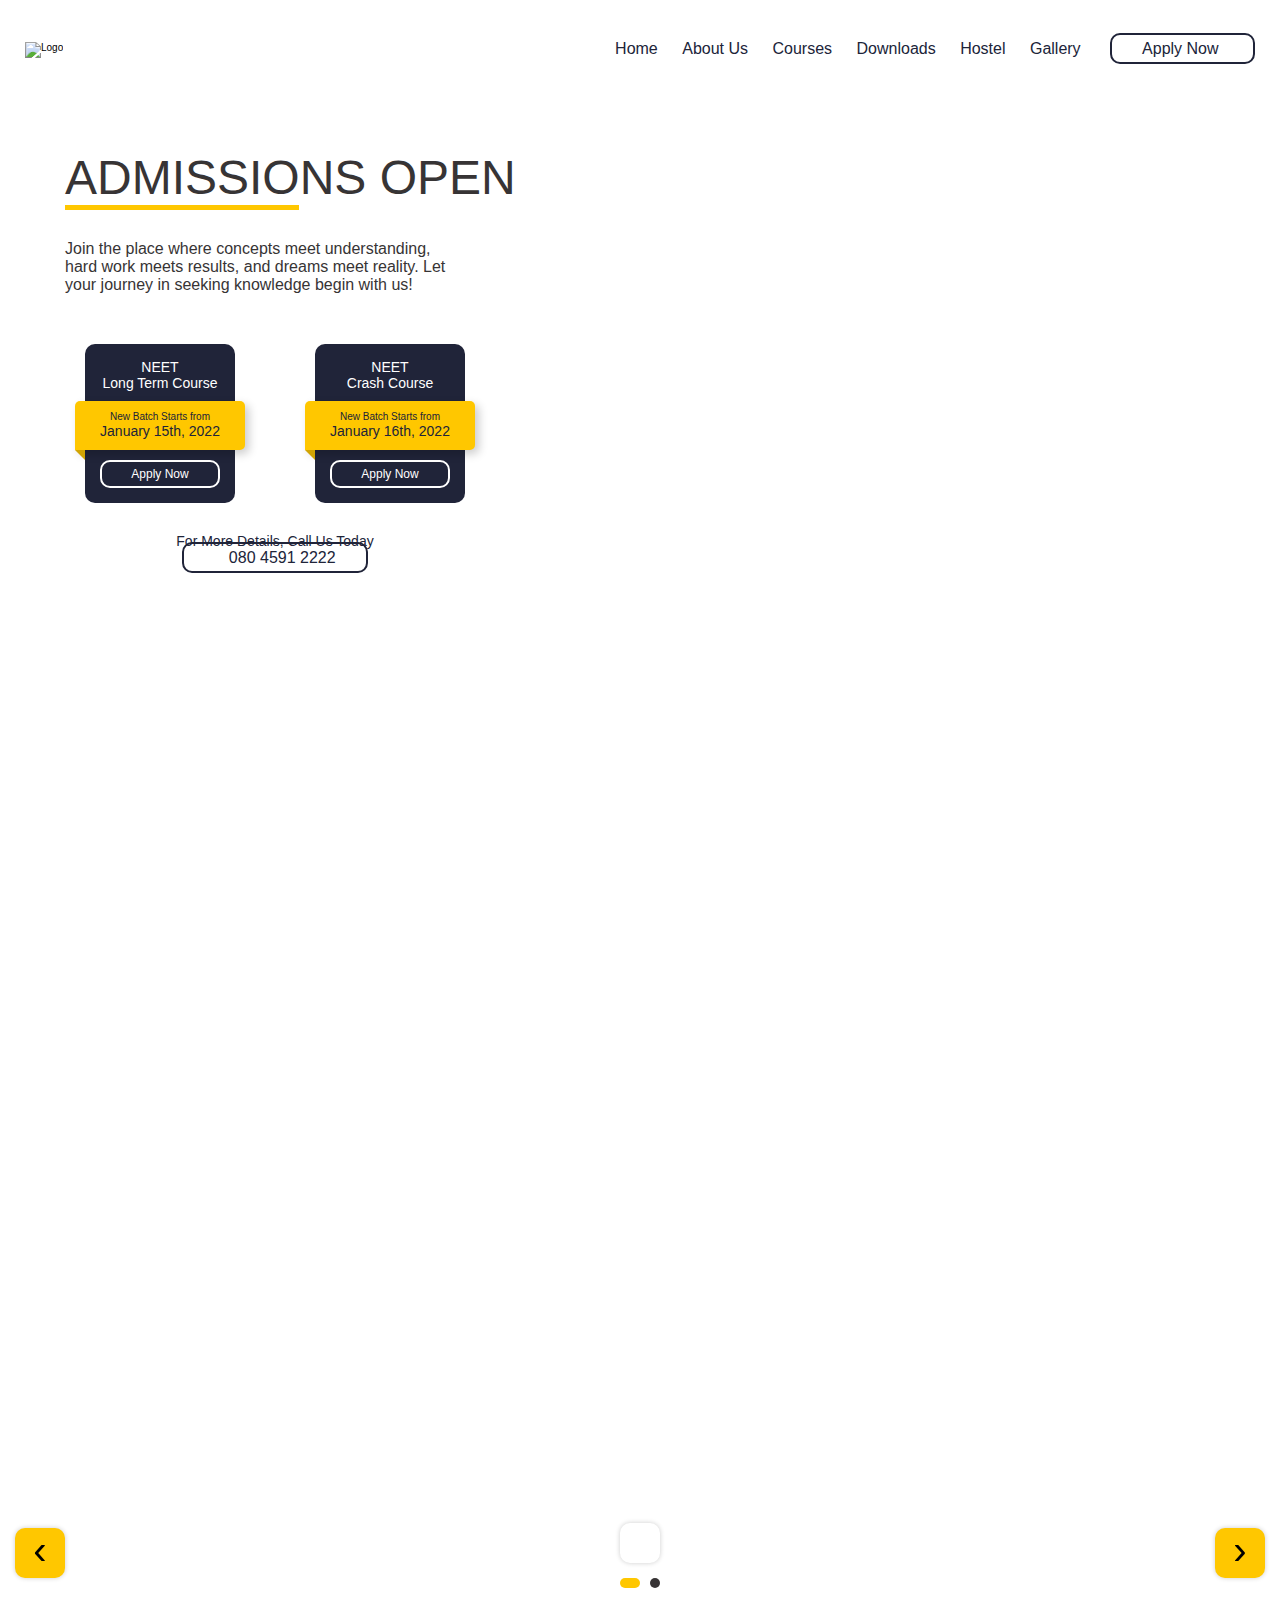
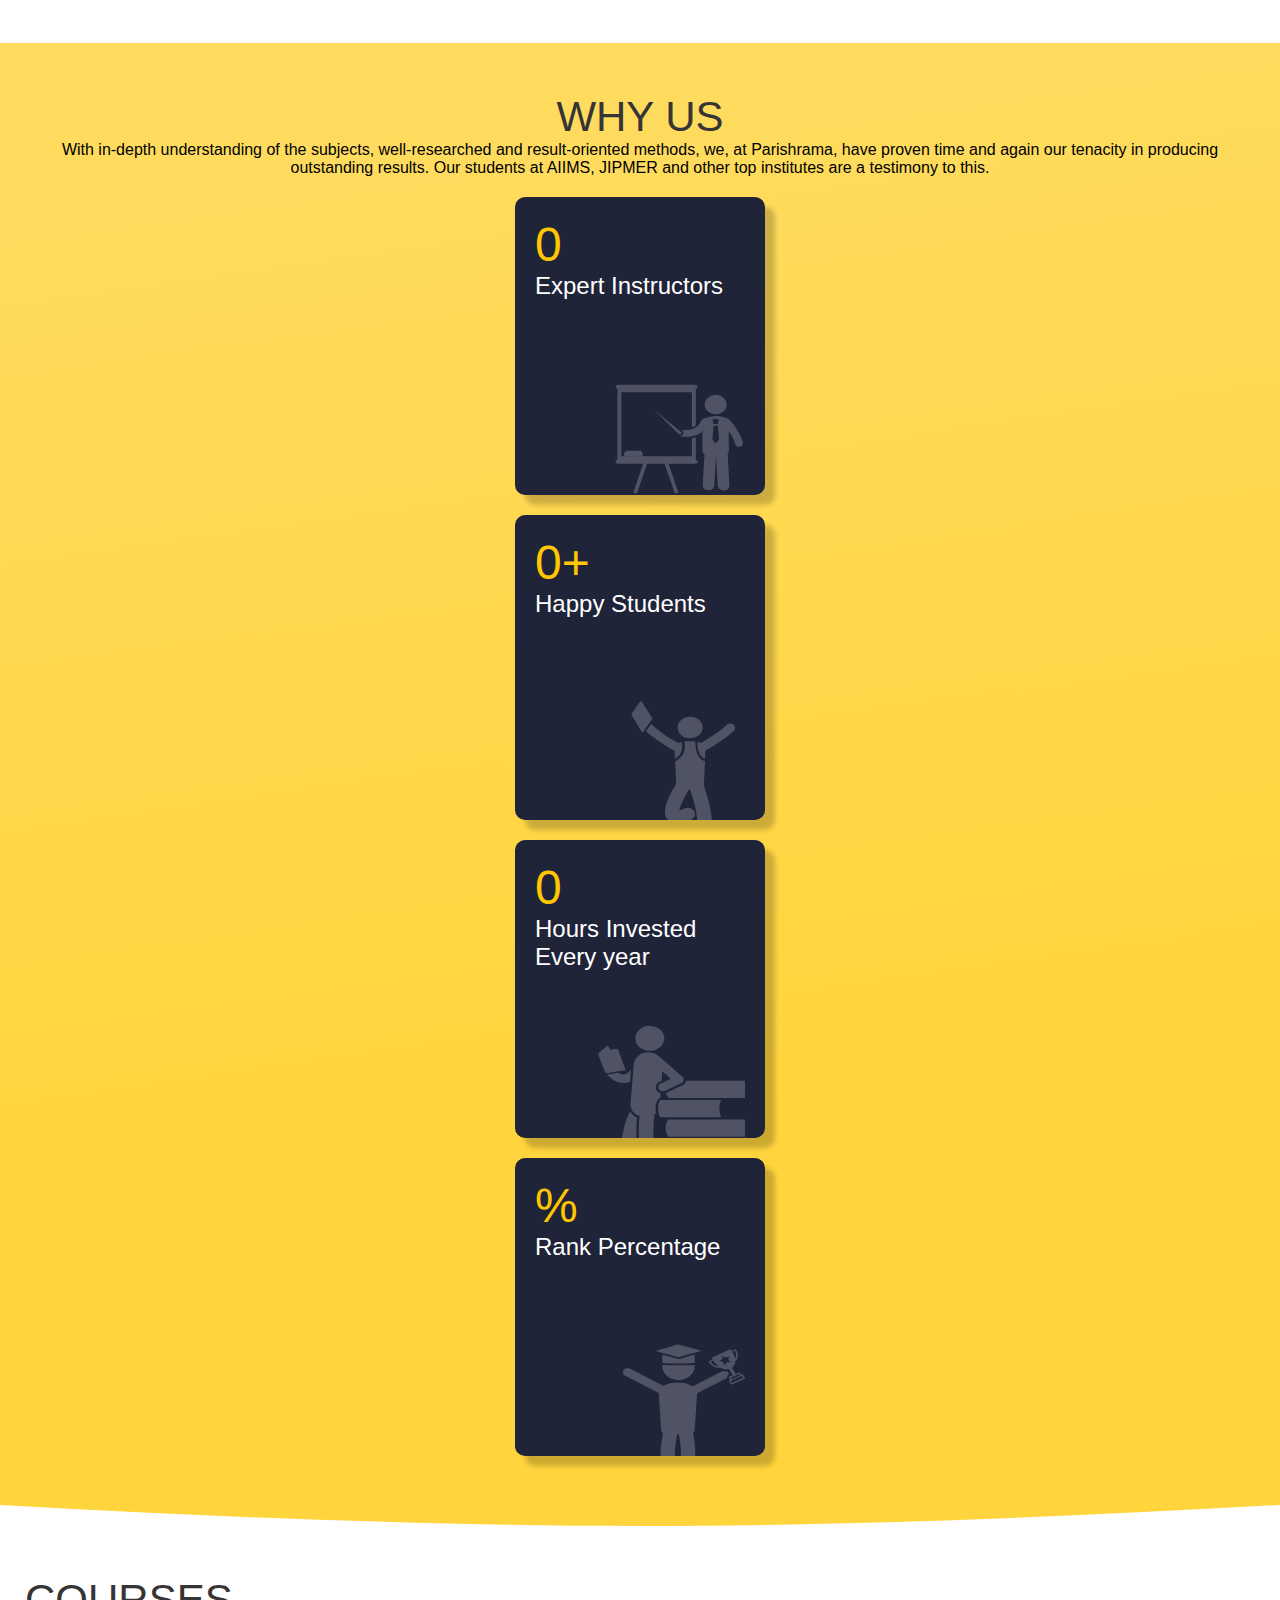
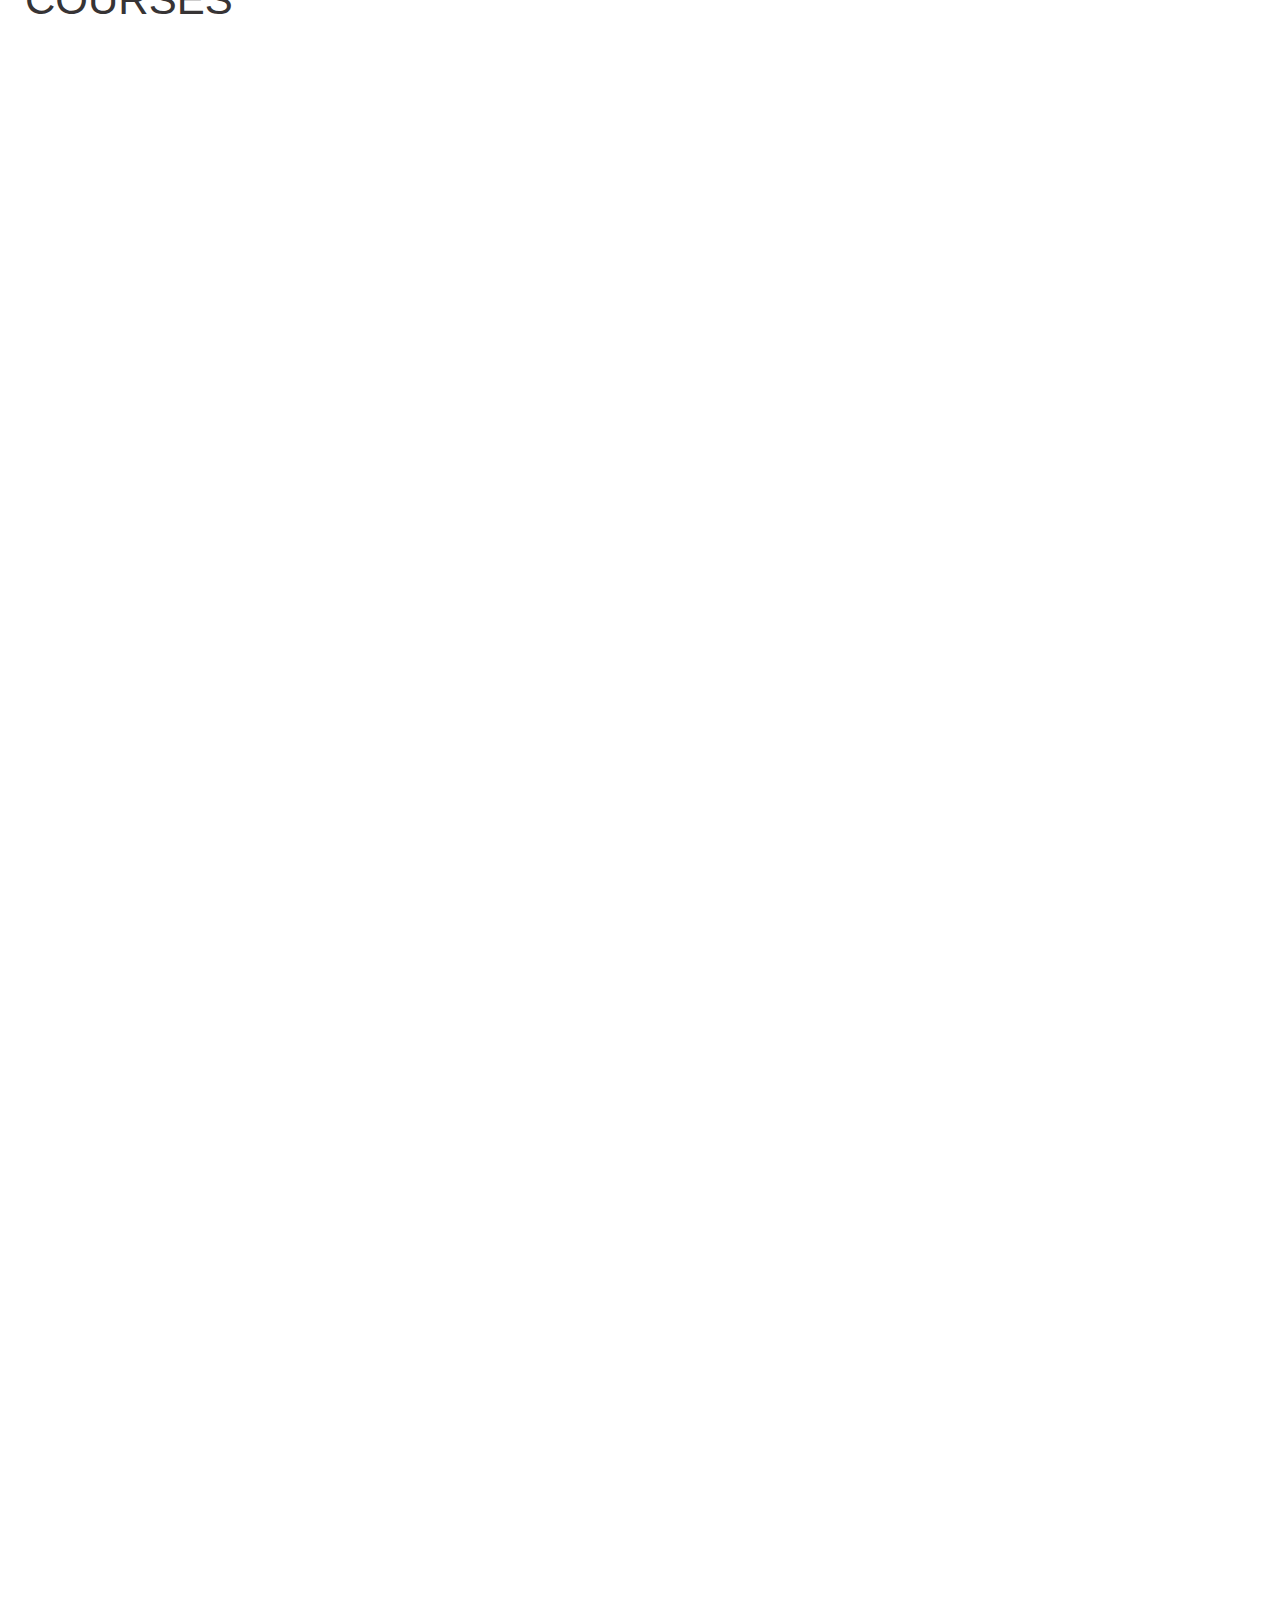
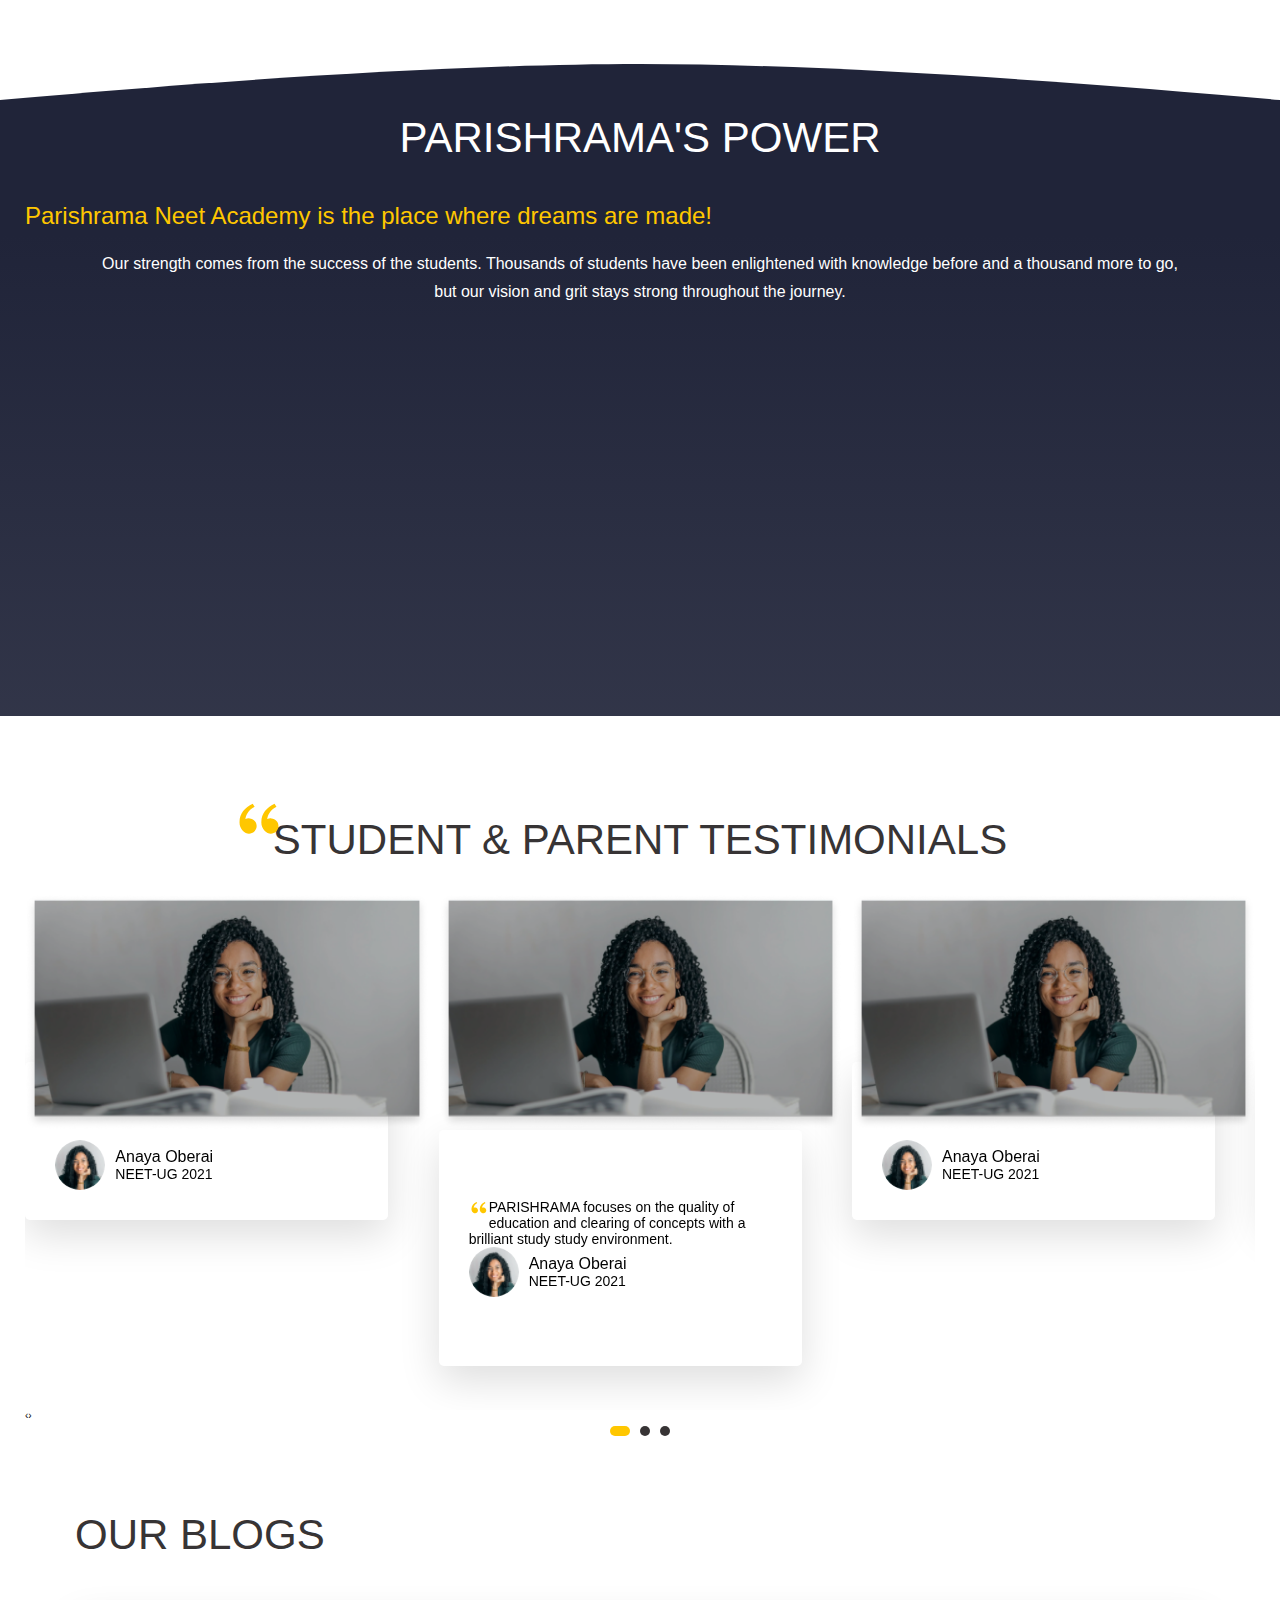
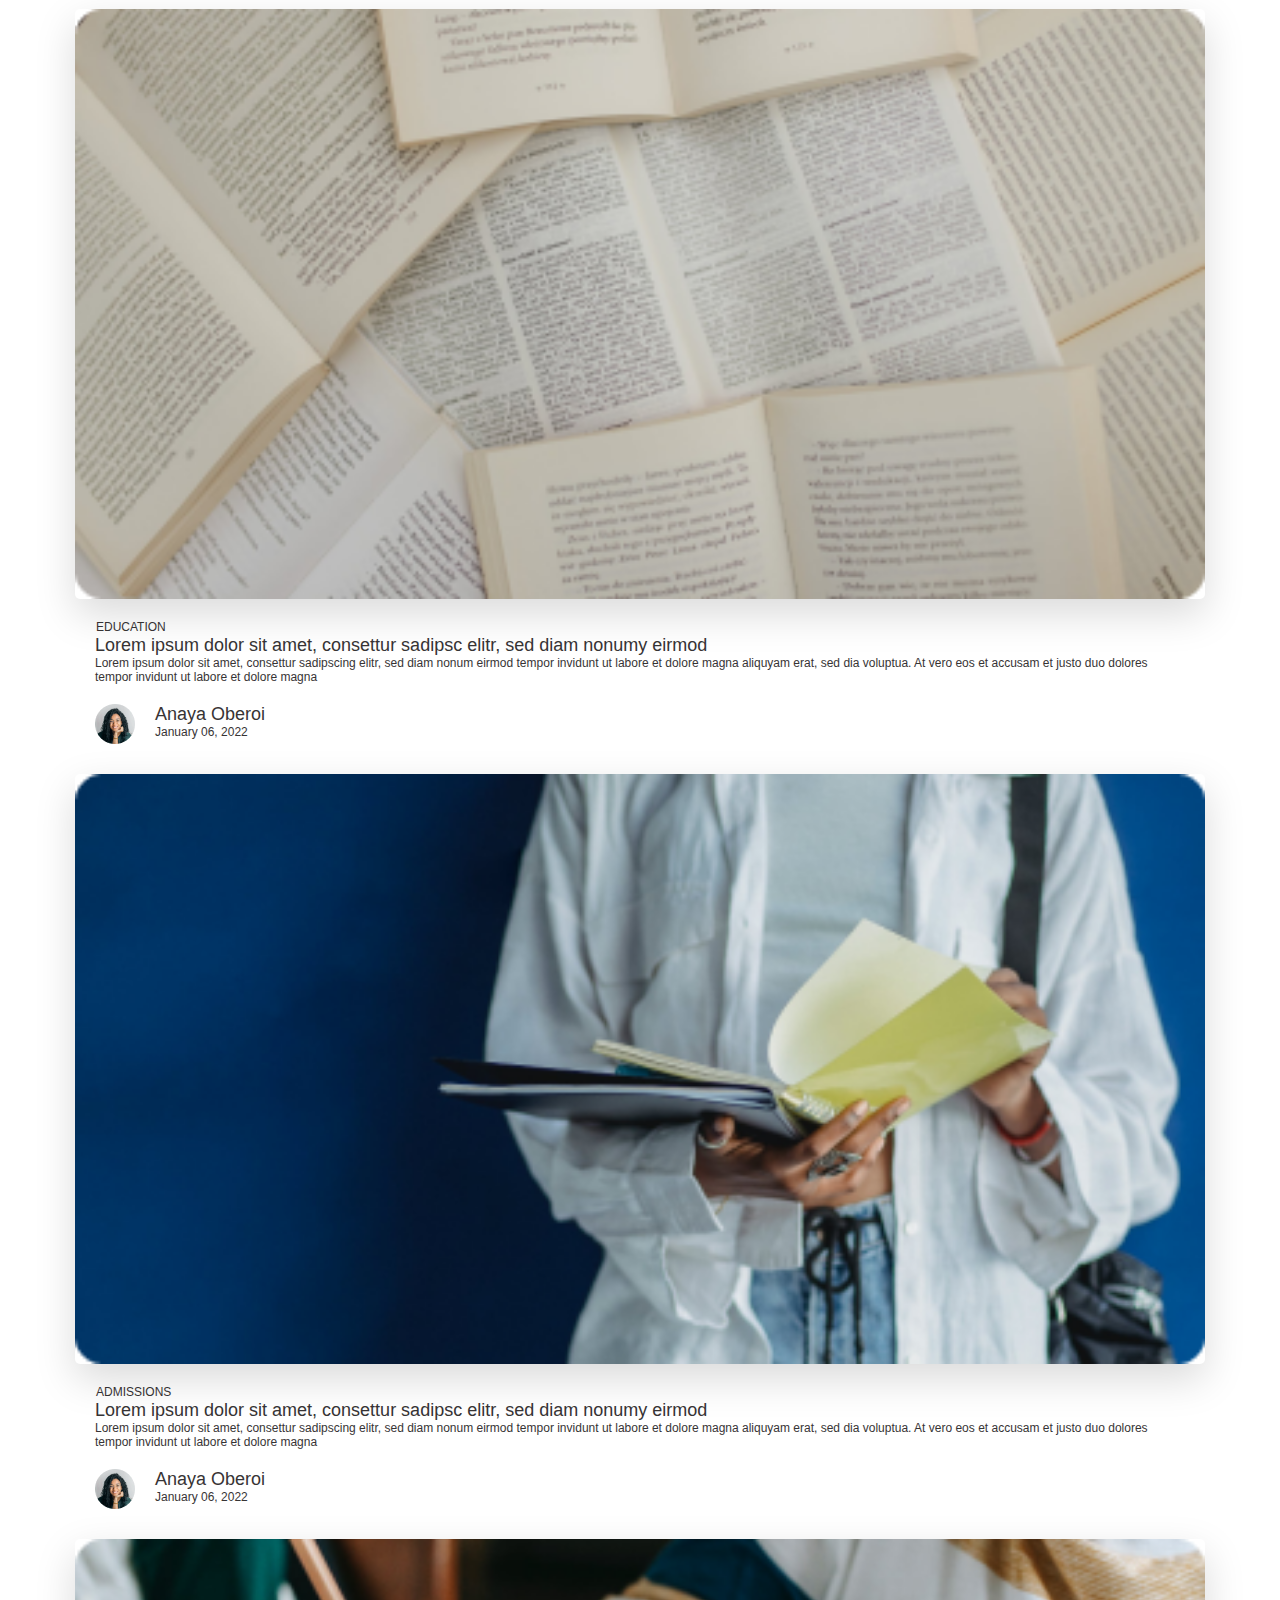
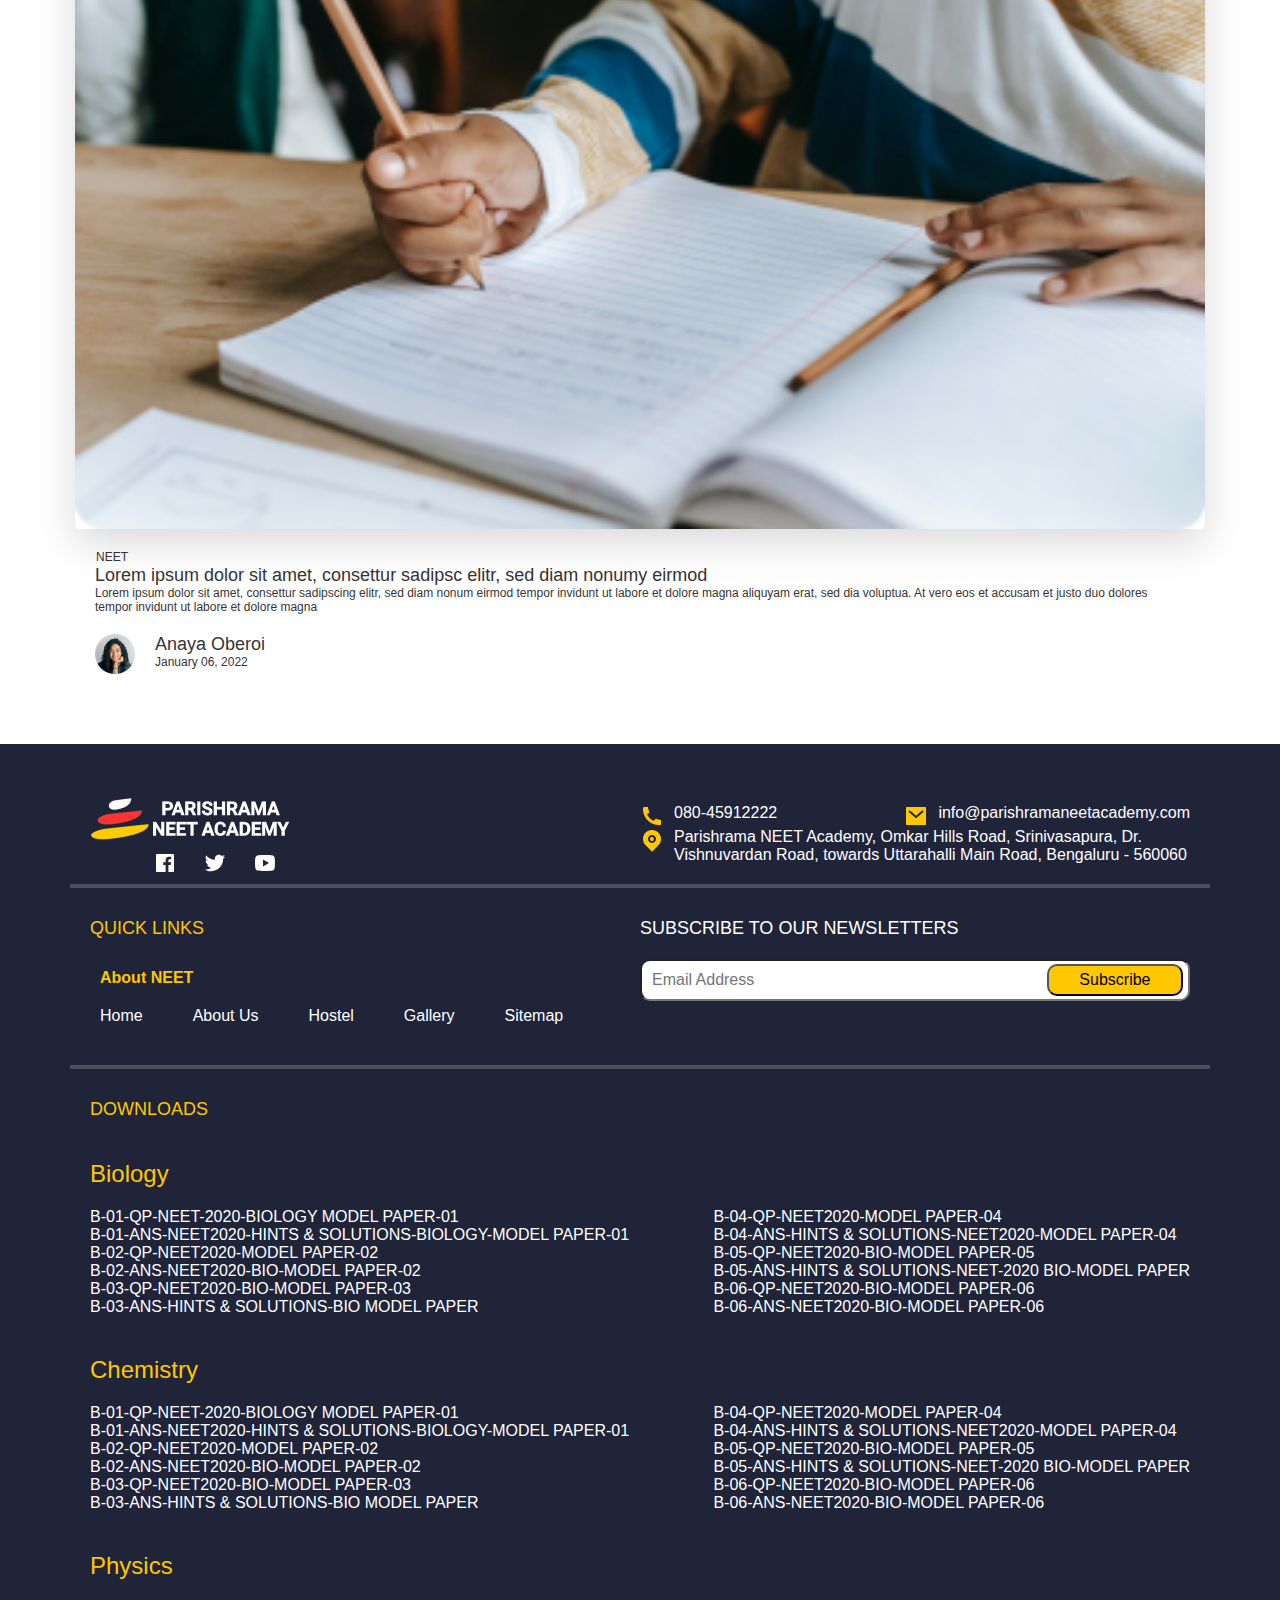
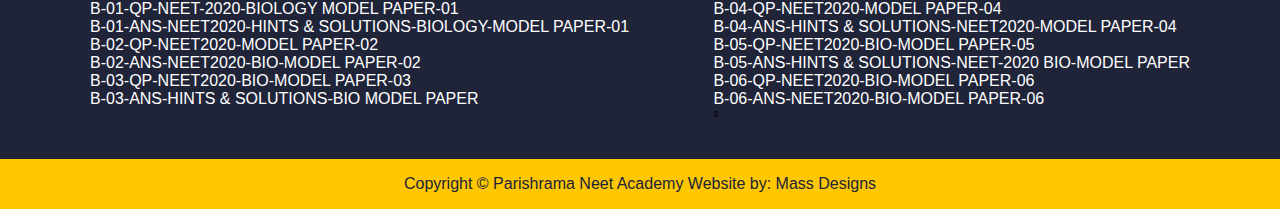
==== commit 925afc63: "merging changes" ====
--- a/index.html
+++ b/index.html
@@ -41,20 +41,18 @@
           <a class="link" href="#">Hostel</a>
           <a class="link" href="#">Gallery</a>
           <a href="#" class="btn btn--blue-outline header__navbar-item mr-0">Apply Now <img src="img/iconRightArrow.svg"
-              alt=""></a>
+              alt="" /></a>
         </div>
       </div>
     </div>
   </header>
-
   <main>
     <section class="section-hero" id="section-hero">
       <div class="container">
         <div class="section-hero__container">
-          <div class="section-hero__content pl-4 pb-4">
+          <div class="section-hero__content">
             <div class="section-hero__content--header">
               <h1 class="heading heading-primary">Admissions Open</h1>
-
               <p class="paragraph">
                 Join the place where concepts meet understanding, hard work
                 meets results, and dreams meet reality. Let your journey in
@@ -105,7 +103,7 @@
     <section class="section-updates">
       <div class="container">
         <div class="section-updates__container row">
-          <div class="section-updates__important col">
+          <div class="section-updates__important col reveal fade-left">
             <div class="section-updates__important-header">
               <span> </span>
               <h3>Important Updates</h3>
@@ -170,7 +168,7 @@
               </ul>
             </div>
           </div>
-          <div class="section-updates__latest col">
+          <div class="section-updates__latest col reveal fade-right">
             <div class="section-updates__latest-header">
               <span> </span>
               <h3>Latest Downloads</h3>
@@ -276,7 +274,7 @@
           </div>
           <div class="section-whyus--card col-lg-4 col-md-6 col-sm-12">
             <div class="section-whyus--card-header">
-              <p> <span data-n="2000" class="stat-number">0</span>+</p>
+              <p><span data-n="2000" class="stat-number">0</span>+</p>
               <p>Happy Students</p>
             </div>
             <img src="./img/happyStudents.svg" alt="" />
@@ -304,7 +302,7 @@
         <h1 class="text-center heading-secondary">Courses</h1>
 
         <div class="row">
-          <div class="col-lg-4 col-md-6 col-sm-12">
+          <div class="col-lg-4 col-md-6 col-sm-12 reveal fade-bottom">
             <div class="card course-card border-none">
               <div class="card--up">
                 <div class="card--up__textbox">
@@ -329,7 +327,7 @@
               </div>
             </div>
           </div>
-          <div class="col-lg-4 col-md-6 col-sm-12">
+          <div class="col-lg-4 col-md-6 col-sm-12 reveal fade-bottom">
             <div class="card border-none">
               <div class="card--up">
                 <div class="card--up__textbox">
@@ -354,7 +352,7 @@
               </div>
             </div>
           </div>
-          <div class="col-lg-4 col-md-6 col-sm-12">
+          <div class="col-lg-4 col-md-6 col-sm-12 reveal fade-bottom">
             <div class="card border-none">
               <div class="card--up">
                 <div class="card--up__textbox">
@@ -398,7 +396,7 @@
           journey.
         </p>
         <div class="container section-pp__container">
-          <div class="section-pp__item">
+          <div class="section-pp__item reveal fade-left">
             <div class="section-pp__item-content">
               <div class="section-pp__item-image">
                 <img src="./img/pp-expert-and-dedicated.svg" alt="" />
@@ -408,7 +406,7 @@
               </div>
             </div>
           </div>
-          <div class="section-pp__item">
+          <div class="section-pp__item reveal fade-right">
             <div class="section-pp__item-content">
               <div class="section-pp__item-image">
                 <img src="./img/pp-motivational-talks.svg" alt="" />
@@ -418,7 +416,7 @@
               </div>
             </div>
           </div>
-          <div class="section-pp__item">
+          <div class="section-pp__itemreveal reveal fade-left-slow">
             <div class="section-pp__item-content">
               <div class="section-pp__item-image">
                 <img src="./img/pp-daily-and-weekly.svg" alt="" />
@@ -428,7 +426,7 @@
               </div>
             </div>
           </div>
-          <div class="section-pp__item">
+          <div class="section-pp__item reveal fade-right-slow">
             <div class="section-pp__item-content">
               <div class="section-pp__item-image">
                 <img src="./img/pp-crystal-clear.svg" alt="" />
@@ -438,7 +436,7 @@
               </div>
             </div>
           </div>
-          <div class="section-pp__item">
+          <div class="section-pp__item reveal fade-bottom-fast">
             <div class="section-pp__item-content">
               <div class="section-pp__item-image">
                 <img src="./img/pp-one-on-one.svg" alt="" />
@@ -460,7 +458,6 @@
           </h1>
         </div>
         <div class="owl-carousel testimonials-carousel owl-theme">
-
           <div class="item">
             <div class="card border-none">
               <div class="card--up">
@@ -492,7 +489,7 @@
               </div>
 
               <div class="card--down card--down-active" id="activecard">
-                <div class="card--down__textbox card--down__textbox-active">
+                <div class="card--down__textbox card--down__textbox-active" id="active-card__text">
                   <p>
                     <img src="./img/quotes.svg" alt="" /> PARISHRAMA focuses
                     on the quality of education and clearing of concepts with
@@ -985,6 +982,7 @@
 
   <script src="js/jquery.js"></script>
   <script src="js/owl.carousel.min.js"></script>
+  <script src="js/animation.js"></script>
   <script src="script.js"></script>
 </body>
 
--- a/scss/main.css
+++ b/scss/main.css
@@ -11,6 +11,123 @@
 -big-desktop
 1em = 16px
 */
+.reveal {
+  position: relative;
+  opacity: 0;
+}
+
+.reveal.active {
+  opacity: 1;
+}
+
+.active.fade-bottom {
+  -webkit-animation: fade-bottom 1s ease-in;
+          animation: fade-bottom 1s ease-in;
+}
+
+.active.fade-bottom-fast {
+  -webkit-animation: fade-bottom 1s ease-in;
+          animation: fade-bottom 1s ease-in;
+}
+
+.active.fade-left {
+  -webkit-animation: fade-left 0.8s ease-in;
+          animation: fade-left 0.8s ease-in;
+}
+
+.active.fade-right {
+  -webkit-animation: fade-right 1s ease-in;
+          animation: fade-right 1s ease-in;
+}
+
+.active.fade-left-slow {
+  -webkit-animation: fade-left 1.2s ease-in;
+          animation: fade-left 1.2s ease-in;
+}
+
+.active.fade-right-slow {
+  -webkit-animation: fade-right 1.2s ease-in;
+          animation: fade-right 1.2s ease-in;
+}
+
+@-webkit-keyframes fade-bottom {
+  0% {
+    -webkit-transform: translateY(50px);
+            transform: translateY(50px);
+    opacity: 0;
+  }
+  100% {
+    -webkit-transform: translateY(0);
+            transform: translateY(0);
+    opacity: 1;
+  }
+}
+
+@keyframes fade-bottom {
+  0% {
+    -webkit-transform: translateY(50px);
+            transform: translateY(50px);
+    opacity: 0;
+  }
+  100% {
+    -webkit-transform: translateY(0);
+            transform: translateY(0);
+    opacity: 1;
+  }
+}
+
+@-webkit-keyframes fade-left {
+  0% {
+    -webkit-transform: translateX(-100px);
+            transform: translateX(-100px);
+    opacity: 0;
+  }
+  100% {
+    -webkit-transform: translateX(0);
+            transform: translateX(0);
+    opacity: 1;
+  }
+}
+
+@keyframes fade-left {
+  0% {
+    -webkit-transform: translateX(-100px);
+            transform: translateX(-100px);
+    opacity: 0;
+  }
+  100% {
+    -webkit-transform: translateX(0);
+            transform: translateX(0);
+    opacity: 1;
+  }
+}
+
+@-webkit-keyframes fade-right {
+  0% {
+    -webkit-transform: translateX(100px);
+            transform: translateX(100px);
+    opacity: 0;
+  }
+  100% {
+    -webkit-transform: translateX(0);
+            transform: translateX(0);
+    opacity: 1;
+  }
+}
+
+@keyframes fade-right {
+  0% {
+    -webkit-transform: translateX(100px);
+            transform: translateX(100px);
+    opacity: 0;
+  }
+  100% {
+    -webkit-transform: translateX(0);
+            transform: translateX(0);
+    opacity: 1;
+  }
+}
+
 *,
 *::after,
 *::before {
@@ -694,13 +811,15 @@
   -webkit-box-align: center;
       -ms-flex-align: center;
           align-items: center;
+  -ms-flex-wrap: wrap;
+      flex-wrap: wrap;
+  padding-top: 3rem;
 }
 
 .footer__contact--phone, .footer__contact--mail {
   display: -webkit-box;
   display: -ms-flexbox;
   display: flex;
-  margin-top: 3rem;
 }
 
 .footer__contact--icon {
@@ -1085,6 +1204,7 @@
 
 .section-hero__content {
   height: 100%;
+  padding-left: 4rem;
 }
 
 .section-hero__content--header {
@@ -1824,16 +1944,23 @@
   text-align: center;
 }
 
+.section-about__heading span {
+  position: relative;
+}
+
+.section-about__heading span::after {
+  display: inline-block;
+  position: absolute;
+  top: 100%;
+  content: "";
+  width: 70%;
+  height: 4px;
+  background: #ffc700;
+  left: 0;
+}
+
 .section-about__heading--intro {
   font-weight: 500;
-}
-
-.section-about__heading--intro::after {
-  display: block;
-  content: "";
-  width: 20%;
-  height: 4px;
-  background: #ffc700;
 }
 
 .section-about__text-container {
@@ -1906,6 +2033,23 @@
       -ms-flex-pack: center;
           justify-content: center;
   margin: 2rem auto;
+}
+
+.section-features__header h1,
+.section-features__header span {
+  font-weight: 700;
+  position: relative;
+}
+
+.section-features__header span::after {
+  display: inline-block;
+  position: absolute;
+  top: 100%;
+  content: "";
+  width: 100%;
+  height: 4px;
+  background: #ffc700;
+  left: 0;
 }
 
 .section-features__quotes {
@@ -2413,15 +2557,19 @@
   position: relative;
 }
 
-.section-about-long-courses .item h3::after {
+.section-about-long-courses .item span {
+  position: relative;
+}
+
+.section-about-long-courses .item span::after {
+  display: inline-block;
+  position: absolute;
+  top: 100%;
+  content: "";
+  width: 110%;
+  height: 4px;
+  background: #ffc700;
   right: 0;
-  display: block;
-  position: absolute;
-  right: 0;
-  content: "";
-  width: 50%;
-  height: 5px;
-  background: #ffc700;
 }
 
 .section-about-long-courses .item img {
@@ -2464,15 +2612,19 @@
   position: relative;
 }
 
-.section-scholarship-long-courses h1:after {
+.section-scholarship-long-courses span {
+  position: relative;
+}
+
+.section-scholarship-long-courses span::after {
+  display: inline-block;
+  position: absolute;
+  top: 100%;
+  content: "";
+  width: 80%;
+  height: 4px;
+  background: #ffc700;
   right: 0;
-  display: block;
-  position: absolute;
-  left: 85%;
-  content: "";
-  width: 15%;
-  height: 5px;
-  background: #ffc700;
 }
 
 .section-scholarship-long-courses h4 {
@@ -2731,12 +2883,18 @@
   background-color: #ffffff;
 }
 
+@media only screen and (max-width: 62em) {
+  .section-map-contact__details-container {
+    max-width: 35rem;
+  }
+}
+
 @media only screen and (max-width: 48em) {
   .section-map-contact__details-container {
     position: relative;
     max-width: 100%;
     left: 0;
-    margin-bottom: 2rem;
+    margin: 2rem 0;
   }
 }
 
@@ -2768,18 +2926,10 @@
   z-index: 0;
 }
 
-.section-map-contact__map html
-> body
-:first-child
-:first-child
-> .gm-style
-:nth-child(4)
-:first-child {
-  right: 0 !important;
-}
-
-.section-map-contact__map .gm-style {
-  right: 0 !important;
+@media only screen and (max-width: 48em) {
+  .section-map-contact__map {
+    height: auto;
+  }
 }
 
 .section-map-contact__map-container {
@@ -2818,6 +2968,7 @@
   background: url(/img/downloadHeroImage.png);
   background-size: cover;
   background-repeat: no-repeat;
+  background-position: center;
 }
 
 .section-hero-download__container {
@@ -2866,15 +3017,22 @@
 
 .section-downloads-download__container > h3 {
   font-size: 2.8rem;
-}
-
-.section-downloads-download__container > h3:after {
   margin-bottom: 7rem;
-  display: block;
+}
+
+.section-downloads-download__container > h3 > span {
+  position: relative;
+}
+
+.section-downloads-download__container > h3 > span::after {
+  display: inline-block;
+  position: absolute;
+  top: 100%;
   content: "";
-  width: 10%;
-  height: 5px;
+  width: 70%;
+  height: 4px;
   background: #ffc700;
+  left: 0;
 }
 
 .section-downloads-download__wrapper {
@@ -2993,6 +3151,11 @@
   width: 1.6rem;
 }
 
+.section-downloads-download-item-detail p > span {
+  font-size: 1.2rem;
+  font-weight: 500;
+}
+
 .section-downloads-download-item-link {
   display: -webkit-box;
   display: -ms-flexbox;
@@ -3011,19 +3174,14 @@
 .section-downloads-download-new {
   background-color: #ffc700;
   border-radius: 5px;
-}
-
-.section-downloads-download-new > p {
-  font-size: 1.2rem;
-  font-weight: 500;
-}
-
-.section-downloads-download-jumpto {
-  position: relative;
+  padding: 0 2px;
+}
+
+.section-downloads-download .section-downloads-download-jumpto {
   height: 100%;
 }
 
-.section-downloads-download-jumpto__container {
+.section-downloads-download .section-downloads-download-jumpto__container {
   display: -webkit-box;
   display: -ms-flexbox;
   display: flex;
@@ -3036,12 +3194,12 @@
 }
 
 @media only screen and (max-width: 48em) {
-  .section-downloads-download-jumpto__container {
+  .section-downloads-download .section-downloads-download-jumpto__container {
     margin: 0rem 0rem 3rem 0rem;
   }
 }
 
-.section-downloads-download-jumpto__container a {
+.section-downloads-download .section-downloads-download-jumpto__container a {
   padding: 0.5rem;
   font-size: 1.6rem;
   font-weight: 500;
@@ -3049,7 +3207,7 @@
   position: relative;
 }
 
-.section-downloads-download-jumpto__container a::before {
+.section-downloads-download .section-downloads-download-jumpto__container a::before {
   content: "";
   position: absolute;
   background-image: url(/img/triangleBullet.svg);
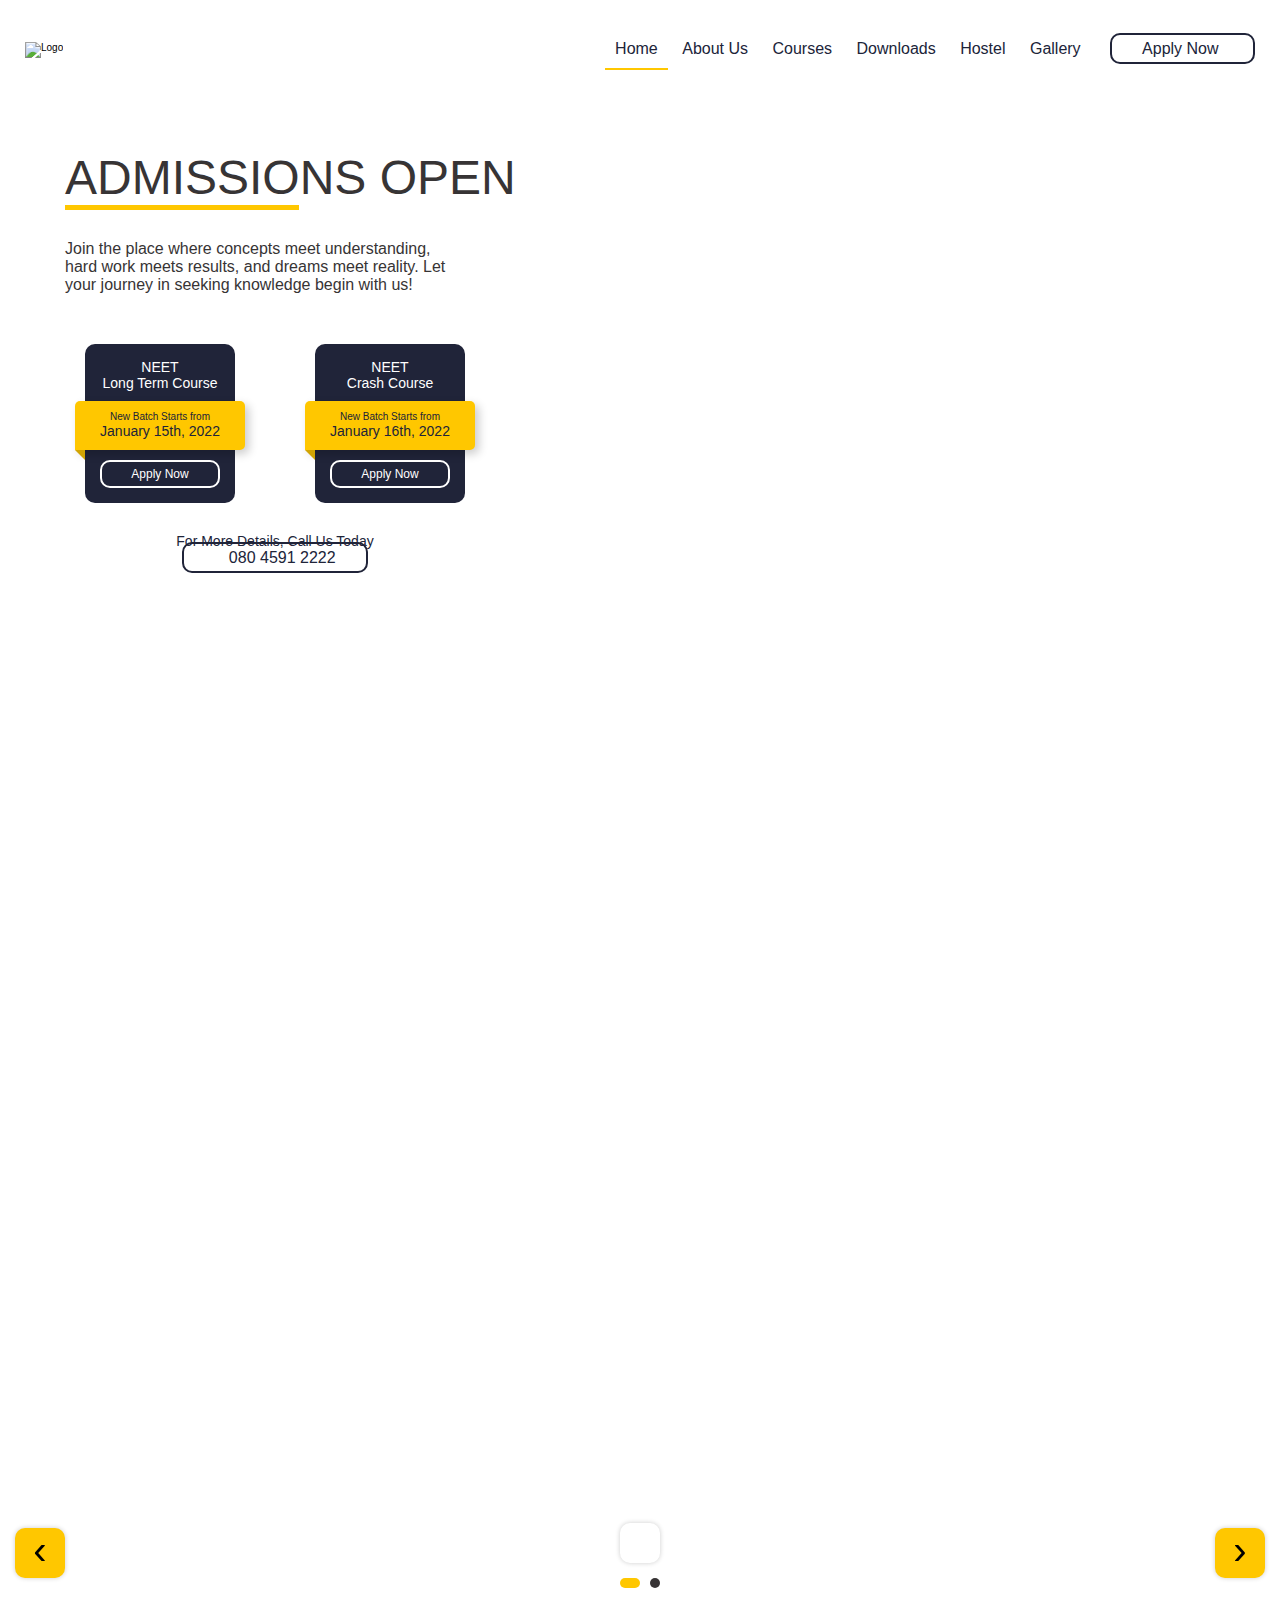
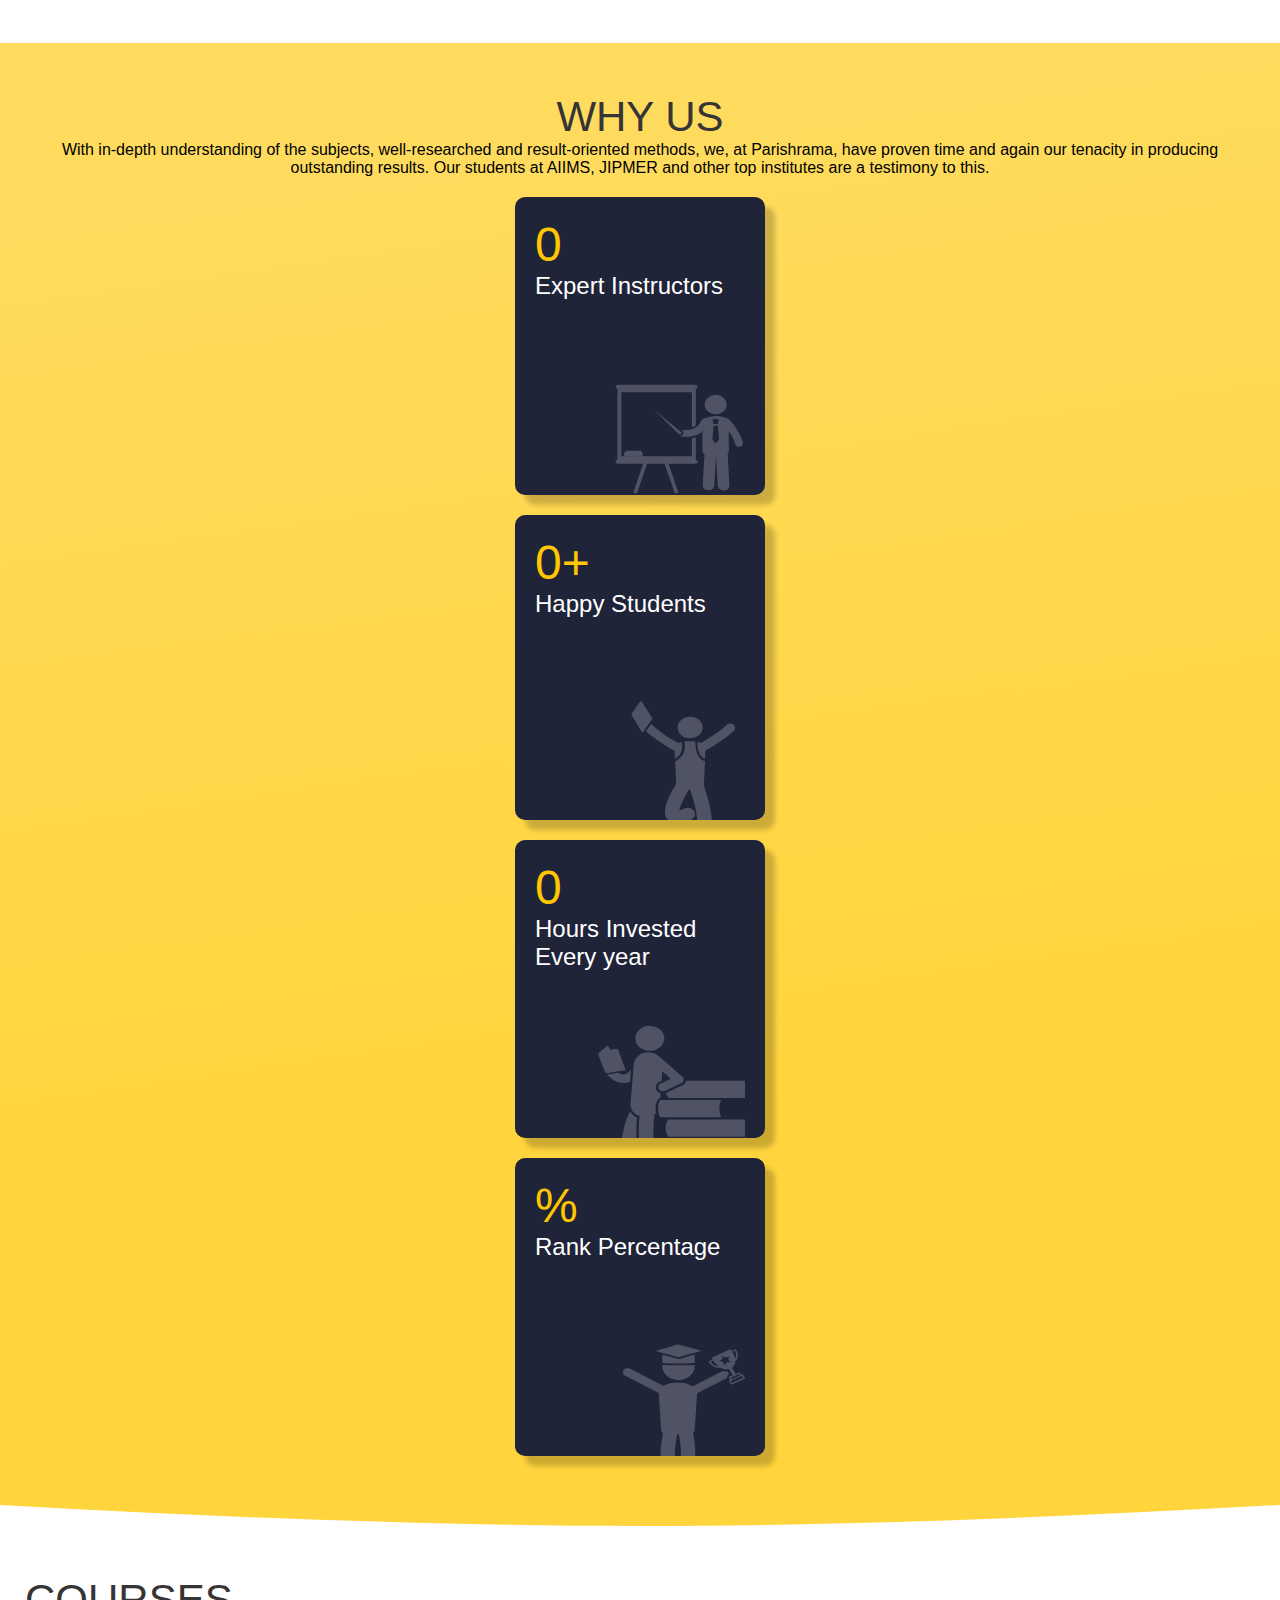
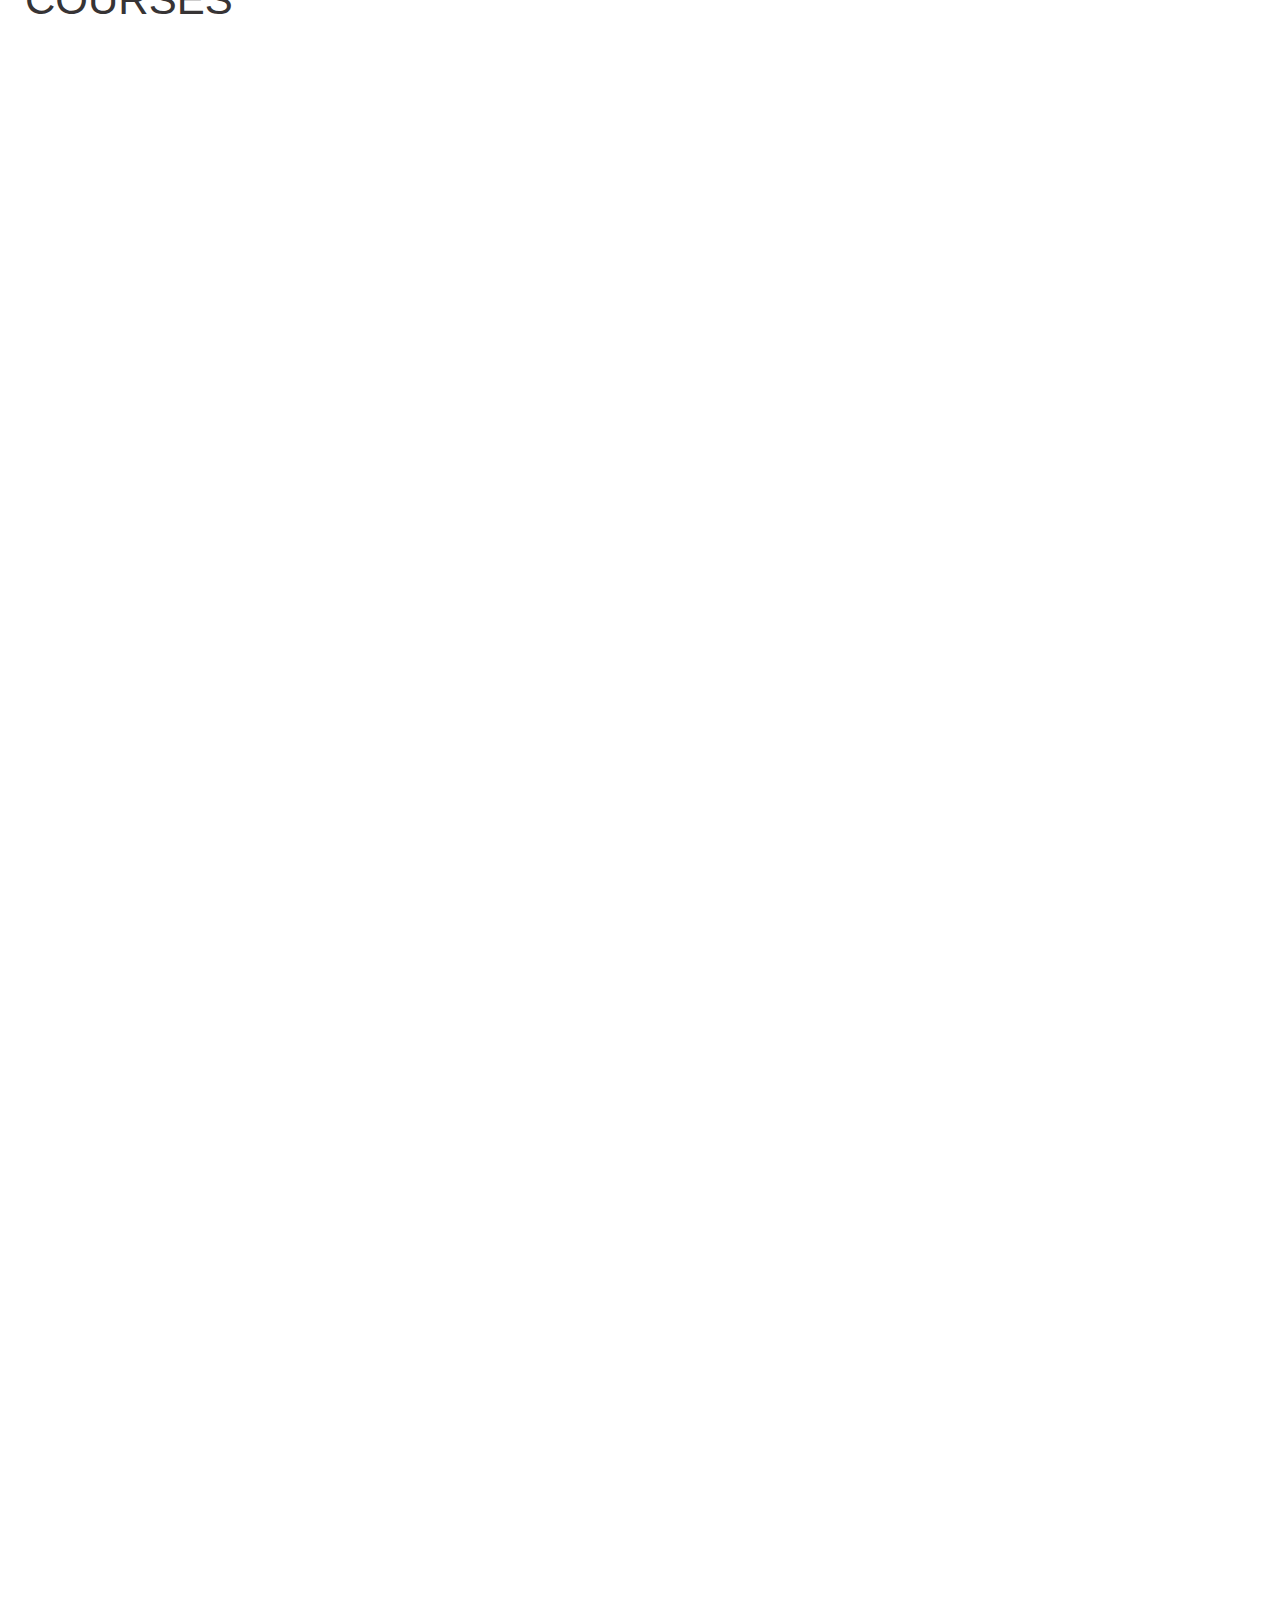
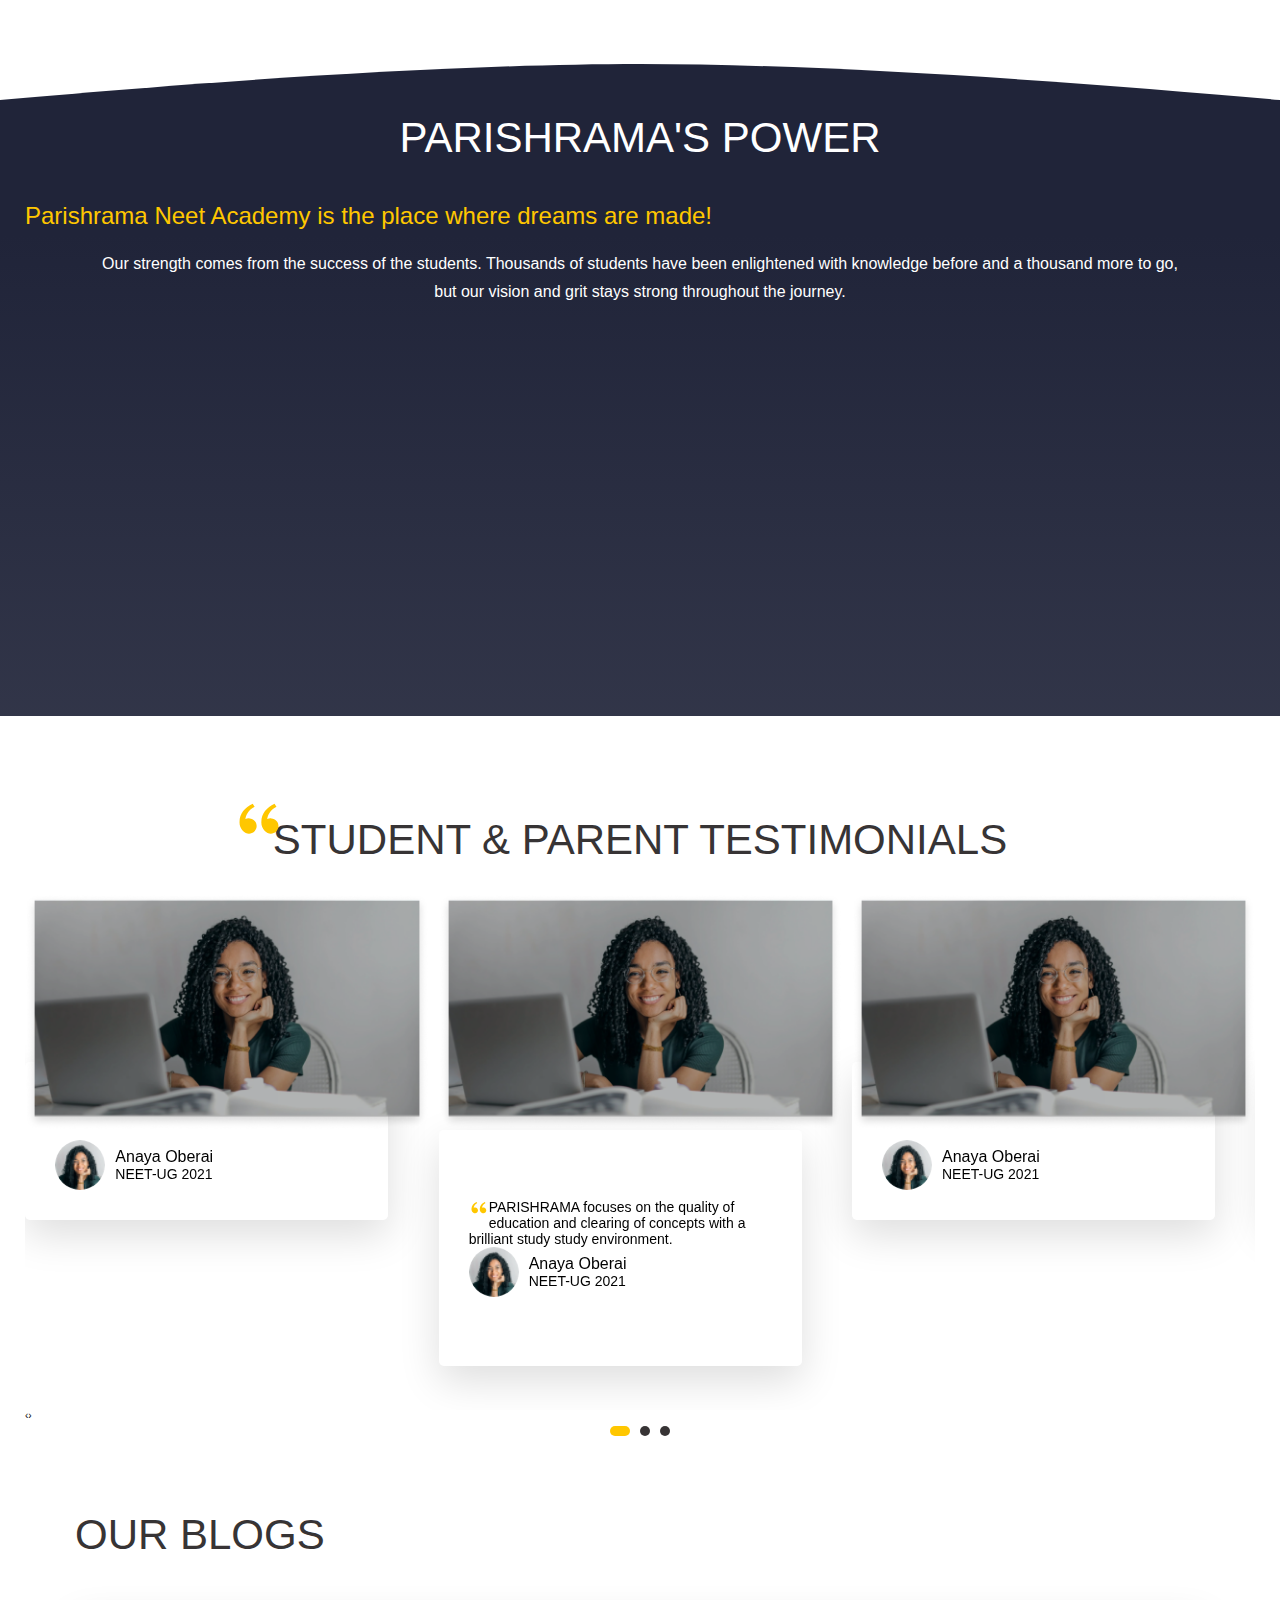
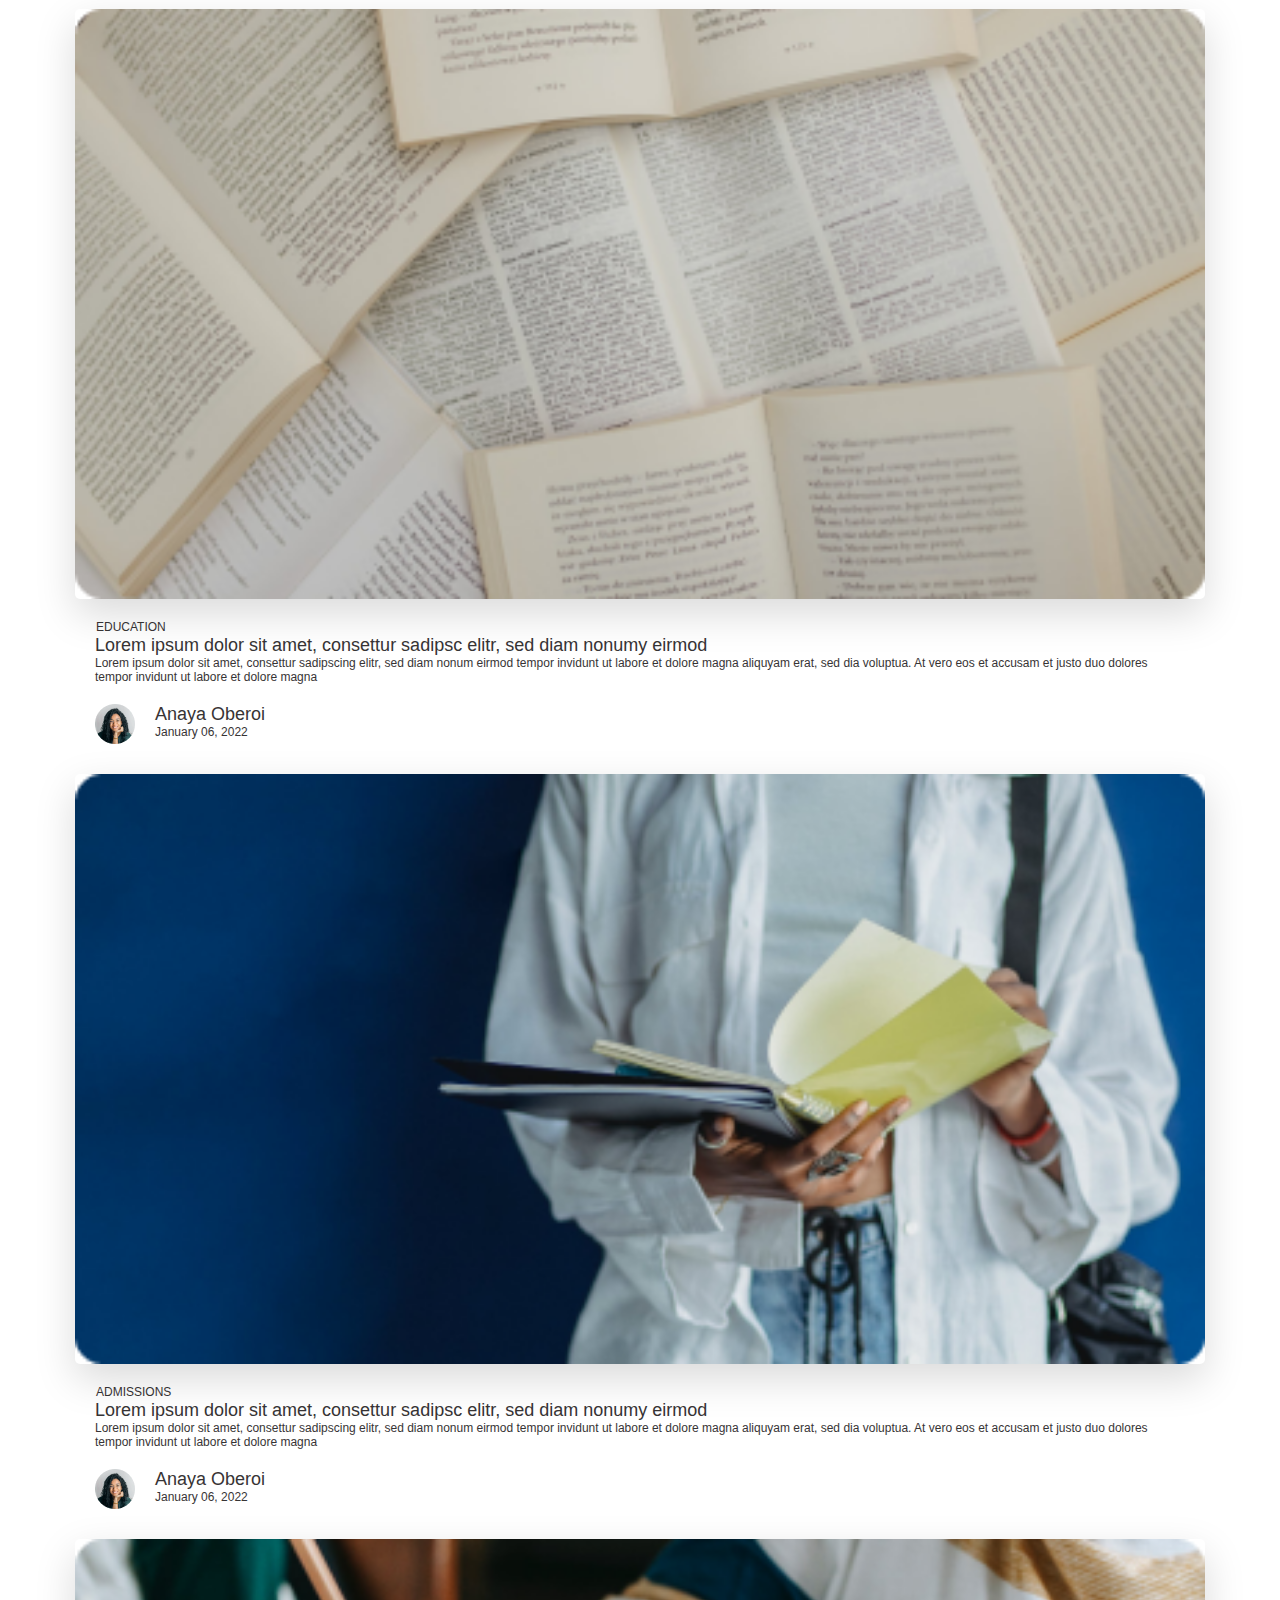
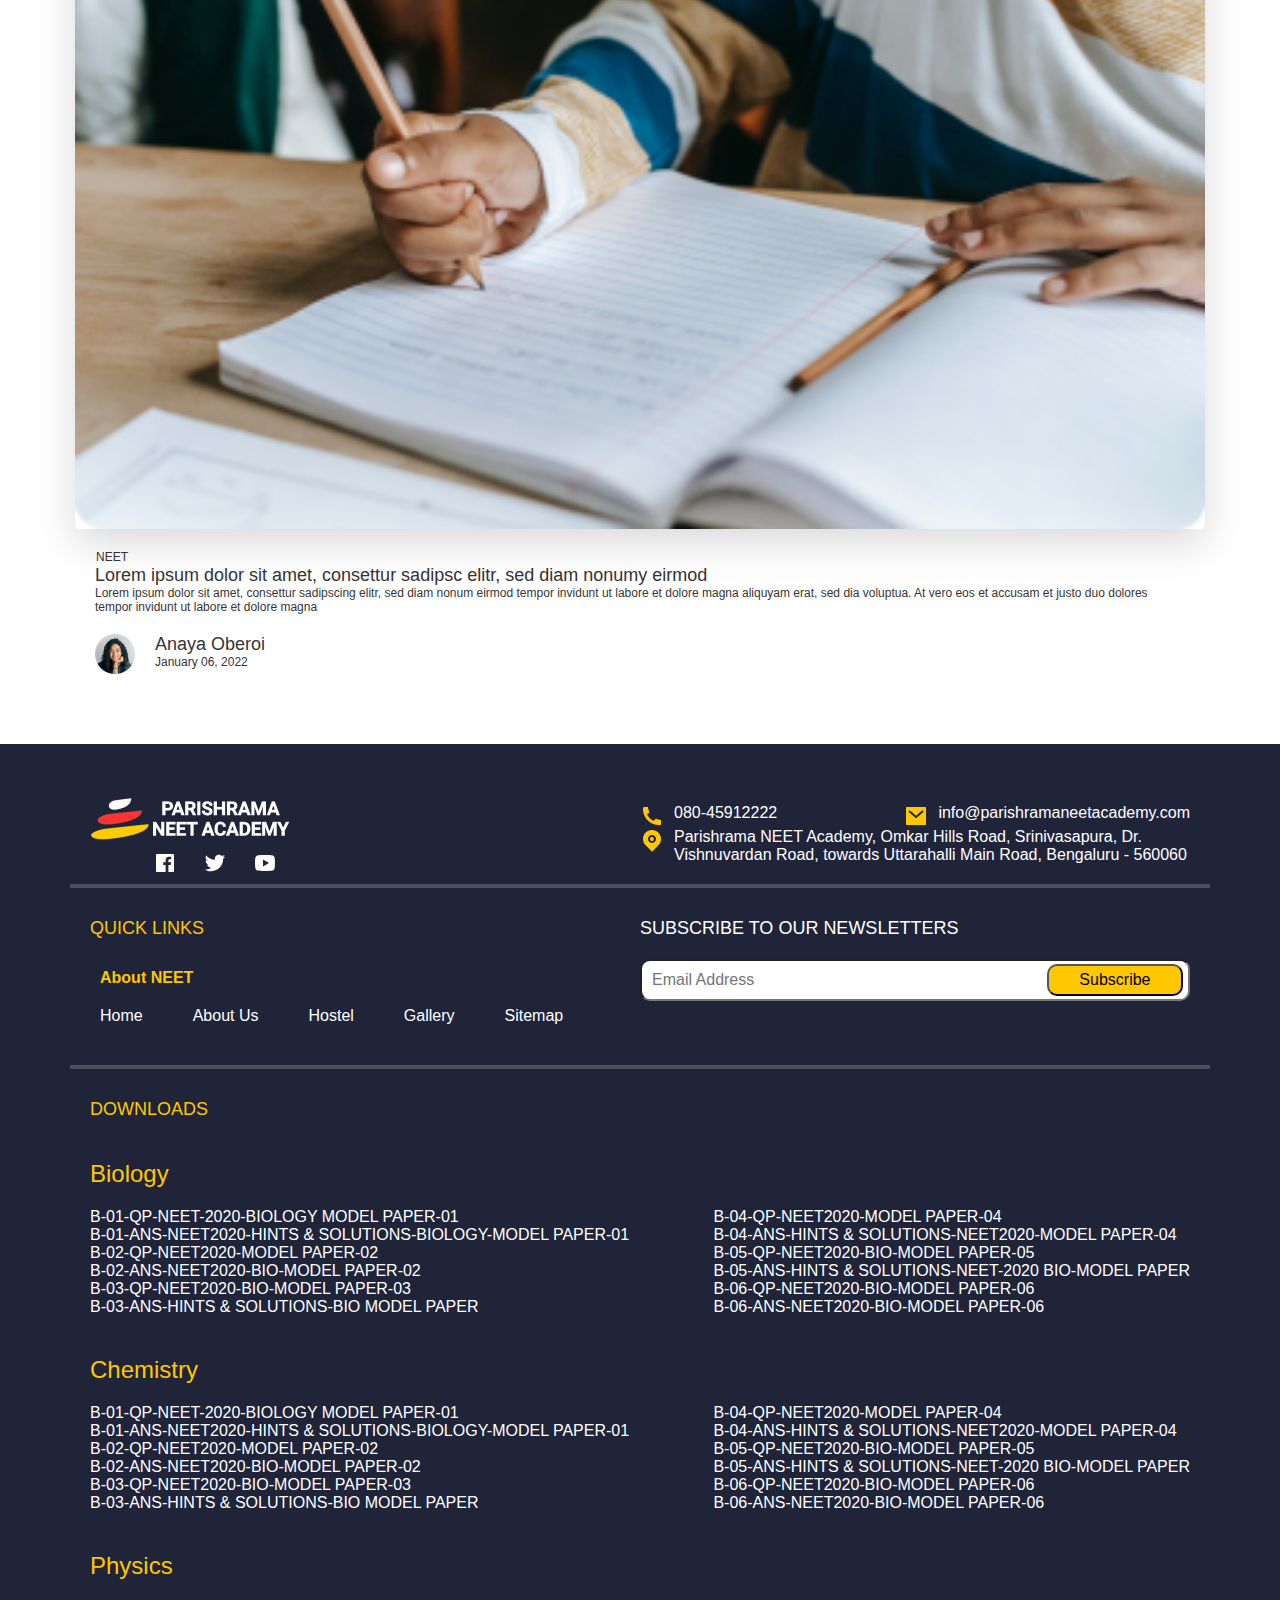
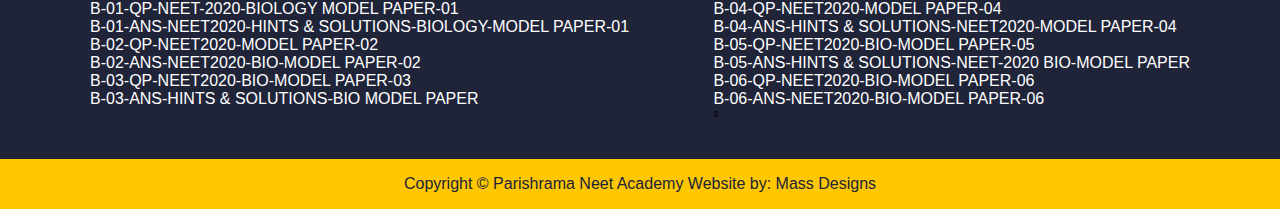
==== commit 1c01684b: "final commit" ====
--- a/index.html
+++ b/index.html
@@ -11,7 +11,7 @@
     integrity="sha384-1BmE4kWBq78iYhFldvKuhfTAU6auU8tT94WrHftjDbrCEXSU1oBoqyl2QvZ6jIW3" crossorigin="anonymous" />
   <link rel="stylesheet" href="css/owl.carousel.css" />
   <link rel="stylesheet" href="css/icon-font.css" />
-  <link rel="stylesheet" href="scss/main.css" />
+  <link rel="stylesheet" href="css/style.css" />
   <link rel="shortcut icon" type="image/png" href="./img/favicon.png" />
 
   <title>Parishrama</title>
@@ -34,7 +34,7 @@
         </div>
 
         <div class="nav-links">
-          <a class="link" href="/">Home</a>
+          <a class="link active" href="/">Home</a>
           <a class="link" href="/about.html">About Us</a>
           <a class="link" href="/courses.html">Courses</a>
           <a class="link" href="/download.html">Downloads</a>
--- a/css/style.css
+++ b/css/style.css
@@ -0,0 +1,3346 @@
+/*
+0-600px:        Phone
+600-900px:      Tablet Potrait
+900-1200px:     Tablet Landscape
+1200-1800px:    Desktop
+1800px +:       Big Desktop
+breakpoint argument choices:
+-phone
+-tab-port
+-tab-land
+-big-desktop
+1em = 16px
+*/
+.reveal {
+  position: relative;
+  opacity: 0;
+}
+
+.reveal.active {
+  opacity: 1;
+}
+
+.active.fade-bottom {
+  -webkit-animation: fade-bottom 1s ease-in;
+  animation: fade-bottom 1s ease-in;
+}
+
+.active.fade-bottom-fast {
+  -webkit-animation: fade-bottom 1s ease-in;
+  animation: fade-bottom 1s ease-in;
+}
+
+.active.fade-left {
+  -webkit-animation: fade-left 0.8s ease-in;
+  animation: fade-left 0.8s ease-in;
+}
+
+.active.fade-right {
+  -webkit-animation: fade-right 1s ease-in;
+  animation: fade-right 1s ease-in;
+}
+
+.active.fade-left-slow {
+  -webkit-animation: fade-left 1.2s ease-in;
+  animation: fade-left 1.2s ease-in;
+}
+
+.active.fade-right-slow {
+  -webkit-animation: fade-right 1.2s ease-in;
+  animation: fade-right 1.2s ease-in;
+}
+
+@-webkit-keyframes fade-bottom {
+  0% {
+    -webkit-transform: translateY(50px);
+    transform: translateY(50px);
+    opacity: 0;
+  }
+  100% {
+    -webkit-transform: translateY(0);
+    transform: translateY(0);
+    opacity: 1;
+  }
+}
+
+@keyframes fade-bottom {
+  0% {
+    -webkit-transform: translateY(50px);
+    transform: translateY(50px);
+    opacity: 0;
+  }
+  100% {
+    -webkit-transform: translateY(0);
+    transform: translateY(0);
+    opacity: 1;
+  }
+}
+
+@-webkit-keyframes fade-left {
+  0% {
+    -webkit-transform: translateX(-100px);
+    transform: translateX(-100px);
+    opacity: 0;
+  }
+  100% {
+    -webkit-transform: translateX(0);
+    transform: translateX(0);
+    opacity: 1;
+  }
+}
+
+@keyframes fade-left {
+  0% {
+    -webkit-transform: translateX(-100px);
+    transform: translateX(-100px);
+    opacity: 0;
+  }
+  100% {
+    -webkit-transform: translateX(0);
+    transform: translateX(0);
+    opacity: 1;
+  }
+}
+
+@-webkit-keyframes fade-right {
+  0% {
+    -webkit-transform: translateX(100px);
+    transform: translateX(100px);
+    opacity: 0;
+  }
+  100% {
+    -webkit-transform: translateX(0);
+    transform: translateX(0);
+    opacity: 1;
+  }
+}
+
+@keyframes fade-right {
+  0% {
+    -webkit-transform: translateX(100px);
+    transform: translateX(100px);
+    opacity: 0;
+  }
+  100% {
+    -webkit-transform: translateX(0);
+    transform: translateX(0);
+    opacity: 1;
+  }
+}
+
+*,
+*::after,
+*::before {
+  margin: 0;
+  padding: 0;
+  -webkit-box-sizing: inherit;
+  box-sizing: inherit;
+}
+
+html {
+  font-size: 62.5%;
+}
+
+@media only screen and (max-width: 62em) {
+  html {
+    font-size: 56.25%;
+  }
+}
+
+@media only screen and (max-width: 48em) {
+  html {
+    font-size: 50%;
+  }
+}
+
+@media only screen and (min-width: 112.5em) {
+  html {
+    font-size: 75%;
+  }
+}
+
+body {
+  -webkit-box-sizing: border-box;
+  box-sizing: border-box;
+}
+
+.container {
+  padding-right: 2.5rem;
+  padding-left: 2.5rem;
+  margin-right: auto;
+  margin-left: auto;
+  height: 100%;
+  max-width: 100%;
+}
+
+@media (min-width: 1400px) {
+  .container {
+    max-width: 1360px !important;
+  }
+}
+
+hr {
+  width: 100%;
+  margin-right: auto;
+  margin-left: auto;
+  color: #ffffff;
+  border: 2px solid rgba(255, 255, 255, 0.2);
+}
+
+a {
+  text-decoration: none;
+  -webkit-transition: all 0.3s;
+  transition: all 0.3s;
+}
+
+p {
+  font-size: 1.6rem;
+}
+
+body {
+  font-family: "Roboto", sans-serif;
+  font-weight: 300;
+}
+
+.heading-primary {
+  color: #373435;
+  text-transform: uppercase;
+  display: block;
+  font-size: 4.8rem;
+  font-weight: 500;
+}
+
+.heading-secondary {
+  font-size: 4.2rem;
+  text-transform: uppercase;
+  font-weight: 500;
+  color: #373435;
+}
+
+.paragraph {
+  font-size: 1.6rem;
+  color: #373435;
+}
+
+.heading-tertiary {
+  font-size: 1.8rem;
+  font-weight: 500;
+  text-transform: uppercase;
+}
+
+.heading-tertiary--yellow {
+  color: #ffc700;
+}
+
+.heading-tertiary--white {
+  color: #ffffff;
+}
+
+.heading-subtertiary {
+  font-size: 2.4rem;
+  font-weight: 300;
+}
+
+.heading-subtertiary--yellow {
+  color: #ffc700;
+}
+
+.heading-subtertiary--white {
+  color: #ffffff;
+}
+
+.heading-bigger {
+  font-size: 2.4rem;
+  font-weight: 500;
+}
+
+.text-yellow {
+  color: #ffc700;
+}
+
+li {
+  list-style: none;
+  margin: 0;
+  padding: 0;
+}
+
+ul {
+  margin: 0;
+  padding: 0;
+}
+
+.mr-0 {
+  margin-right: 0 !important;
+}
+
+.pr-0 {
+  padding-right: 0 !important;
+}
+
+.u-margin-bottom-huge {
+  margin-bottom: 5rem !important;
+}
+
+.u-margin-bottom-big {
+  margin-bottom: 4rem !important;
+}
+
+.u-margin-bottom-small {
+  margin-bottom: 2rem !important;
+}
+
+.u-margin-top-big {
+  margin-top: 5rem !important;
+}
+
+.u-margin-top-medium {
+  margin-top: 3rem !important;
+}
+
+.border-none {
+  border: none !important;
+}
+
+.owl-dots {
+  text-align: center;
+}
+
+.owl-dots .owl-dot {
+  height: 1rem;
+  width: 1rem;
+  margin: 5px;
+  background: #373435 !important;
+  border-radius: 5px;
+  -webkit-transition: all 0.3s;
+  transition: all 0.3s;
+}
+
+.owl-dots .owl-dot.active {
+  background: #ffc700 !important;
+  width: 2rem;
+}
+
+.btn,
+.btn:link,
+.btn:visited {
+  padding: 0.5rem 3rem;
+  border-radius: 1rem;
+  font-size: 1.6rem;
+  text-align: center;
+  font-weight: 500;
+  background: none;
+  cursor: pointer;
+}
+
+.btn--blue-outline {
+  color: #202439;
+  border: 2px solid #202439;
+  -webkit-transition: all 0.3s;
+  transition: all 0.3s;
+}
+
+.btn--blue-outline > img {
+  width: 0;
+  -webkit-transition: all 0.3s;
+  transition: all 0.3s;
+}
+
+.btn--blue-outline:hover {
+  background: #ffc700;
+  color: #202439;
+  padding-left: 2rem;
+  padding-right: 2rem;
+  border: 2px solid #ffc700;
+}
+
+.btn--blue-outline:hover > img {
+  width: 1.5rem;
+  margin-left: 0.5rem;
+}
+
+.btn--grey-outline {
+  color: #373435;
+  border: 2px solid #373435;
+  padding: 0.5rem 2rem;
+}
+
+.btn--grey-outline:hover {
+  color: #373435;
+  background: #ffc700;
+  border: 2px solid #ffc700;
+}
+
+.btn--white-outline {
+  border: 2px solid #fff;
+  color: #fff;
+  padding: 0.5rem 2rem;
+}
+
+.btn--white-outline:hover {
+  color: #fff;
+}
+
+.btn-search,
+.btn-search:link,
+.btn-search:visited {
+  padding: 0.5rem 2rem;
+  border-radius: 0.5rem;
+  font-size: 1.2rem;
+  text-align: center;
+  font-weight: 500;
+  background-color: #ffc700;
+  cursor: pointer;
+  color: #202439;
+}
+
+@media only screen and (max-width: 62em) {
+  .btn-search,
+  .btn-search:link,
+  .btn-search:visited {
+    padding: 0.5rem 3rem;
+    border-radius: 1rem;
+    font-size: 1.6rem;
+  }
+}
+
+.card {
+  position: relative;
+  display: -webkit-box;
+  display: -ms-flexbox;
+  display: flex;
+  -webkit-box-align: center;
+  -ms-flex-align: center;
+  align-items: center;
+}
+
+.card--up {
+  width: 100%;
+  height: 100%;
+  -webkit-backface-visibility: hidden;
+  backface-visibility: hidden;
+  background-size: cover;
+  position: absolute;
+  display: contents;
+  border-radius: 0.5rem;
+  overflow: hidden;
+  top: 0;
+  z-index: 10;
+  padding: 2rem;
+  -webkit-box-shadow: 0 1.5rem 4rem rgba(0, 0, 0, 0.15);
+  box-shadow: 0 1.5rem 4rem rgba(0, 0, 0, 0.15);
+}
+
+.card--up__textbox {
+  padding-left: 1rem;
+}
+
+.card--up__text {
+  color: #ffffff;
+  font-weight: 500;
+  font-size: 2.8rem;
+  margin-bottom: 0;
+}
+
+.card--up__icon--container {
+  margin-top: 1rem;
+  margin-right: 1rem;
+  display: inline-block;
+  -ms-flex-item-align: end;
+  align-self: flex-end;
+}
+
+.card--up__icon--container img {
+  height: 100%;
+}
+
+.card--down {
+  display: -webkit-box;
+  display: -ms-flexbox;
+  display: flex;
+  -webkit-box-orient: vertical;
+  -webkit-box-direction: normal;
+  -ms-flex-direction: column;
+  flex-direction: column;
+  -webkit-box-align: center;
+  -ms-flex-align: center;
+  align-items: center;
+  -webkit-box-pack: center;
+  -ms-flex-pack: center;
+  justify-content: center;
+  width: 90%;
+  border-radius: 5px;
+  -webkit-box-shadow: 0 1.5rem 4rem #0002;
+  box-shadow: 0 1.5rem 4rem #0002;
+  -webkit-transition: all 0.5s;
+  transition: all 0.5s;
+  text-align: center;
+  padding: 3rem;
+  z-index: -1;
+  background-color: #ffffff;
+  position: absolute;
+  bottom: -9rem;
+}
+
+.card--down__textbox {
+  -webkit-transform: scale(0);
+  transform: scale(0);
+  display: block;
+  position: relative;
+  text-align: center;
+}
+
+.card--down__text {
+  font-size: 1.6rem;
+  color: #000000;
+  font-weight: 400;
+  text-align: center;
+}
+
+.card--down a {
+  margin-top: 2rem;
+}
+
+.card:hover .card--down {
+  height: 100%;
+  bottom: -100%;
+}
+
+.card:hover .card--down__textbox {
+  -webkit-transform: scale(1);
+  transform: scale(1);
+}
+
+.course-card {
+  position: relative;
+  display: -webkit-box;
+  display: -ms-flexbox;
+  display: flex;
+  -webkit-box-align: center;
+  -ms-flex-align: center;
+  align-items: center;
+  min-height: 25rem;
+  margin-bottom: 28rem;
+}
+
+.course-card--up {
+  background-image: url("../img/courseCardBackground.png");
+  display: -webkit-box;
+  display: -ms-flexbox;
+  display: flex;
+  -webkit-box-orient: vertical;
+  -webkit-box-direction: reverse;
+  -ms-flex-direction: column-reverse;
+  flex-direction: column-reverse;
+  -webkit-box-pack: justify;
+  -ms-flex-pack: justify;
+  justify-content: space-between;
+  width: 100%;
+  height: 100%;
+  -webkit-backface-visibility: hidden;
+  backface-visibility: hidden;
+  background-size: cover;
+  position: absolute;
+  border-radius: 0.5rem;
+  overflow: hidden;
+  top: 0;
+  z-index: 10;
+  padding: 2rem;
+  -webkit-box-shadow: 0 1.5rem 4rem rgba(0, 0, 0, 0.15);
+  box-shadow: 0 1.5rem 4rem rgba(0, 0, 0, 0.15);
+}
+
+.course-card--up__textbox {
+  padding-left: 1rem;
+}
+
+.course-card--up__text {
+  color: #ffffff;
+  font-weight: 500;
+  font-size: 2.8rem;
+  margin-bottom: 0;
+}
+
+.course-card--up__icon--container {
+  margin-top: 1rem;
+  margin-right: 1rem;
+  display: inline-block;
+  -ms-flex-item-align: end;
+  align-self: flex-end;
+}
+
+.course-card--up__icon--container img {
+  height: 100%;
+}
+
+.course-card--down {
+  display: -webkit-box;
+  display: -ms-flexbox;
+  display: flex;
+  -webkit-box-orient: vertical;
+  -webkit-box-direction: normal;
+  -ms-flex-direction: column;
+  flex-direction: column;
+  -webkit-box-align: center;
+  -ms-flex-align: center;
+  align-items: center;
+  -webkit-box-pack: center;
+  -ms-flex-pack: center;
+  justify-content: center;
+  width: 90%;
+  border-radius: 5px;
+  -webkit-box-shadow: 0 1.5rem 4rem #0002;
+  box-shadow: 0 1.5rem 4rem #0002;
+  -webkit-transition: all 0.5s;
+  transition: all 0.5s;
+  text-align: center;
+  padding: 3rem;
+  z-index: -1;
+  background-color: #ffffff;
+  position: absolute;
+  bottom: -9rem;
+  left: 50%;
+  -webkit-transform: translate(-50%, 0);
+  transform: translate(-50%, 0);
+}
+
+.course-card--down__textbox {
+  -webkit-transform: scale(0);
+  transform: scale(0);
+  display: block;
+  position: relative;
+  text-align: center;
+}
+
+.course-card--down__text {
+  font-size: 1.6rem;
+  color: #000000;
+  font-weight: 400;
+  text-align: center;
+}
+
+.course-card--down a {
+  margin-top: 2rem;
+}
+
+.course-card:hover .course-card--down {
+  height: 100%;
+  bottom: -100%;
+}
+
+.course-card:hover .course-card--down__textbox {
+  -webkit-transform: scale(1);
+  transform: scale(1);
+}
+
+.admission-card {
+  position: relative;
+  display: -webkit-box;
+  display: -ms-flexbox;
+  display: flex;
+  -webkit-box-align: center;
+  -ms-flex-align: center;
+  align-items: center;
+}
+
+.admission-card--up {
+  width: 100%;
+  height: 100%;
+  -webkit-backface-visibility: hidden;
+  backface-visibility: hidden;
+  background-size: cover;
+  position: absolute;
+  display: contents;
+  border-radius: 0.5rem;
+  overflow: hidden;
+  top: 0;
+  z-index: 5;
+  padding: 2rem;
+  -webkit-box-shadow: 0 1.5rem 4rem rgba(0, 0, 0, 0.15);
+  box-shadow: 0 1.5rem 4rem rgba(0, 0, 0, 0.15);
+}
+
+.admission-card--up__textbox {
+  padding-left: 1rem;
+}
+
+.admission-card--up__text {
+  color: #ffffff;
+  font-weight: 500;
+  font-size: 2.8rem;
+  margin-bottom: 0;
+}
+
+.admission-card--up__icon--container {
+  margin-top: 1rem;
+  margin-right: 1rem;
+  display: inline-block;
+  -ms-flex-item-align: end;
+  align-self: flex-end;
+}
+
+.admission-card--up__icon--container img {
+  height: 100%;
+}
+
+.admission-card--down {
+  display: -webkit-box;
+  display: -ms-flexbox;
+  display: flex;
+  -webkit-box-orient: vertical;
+  -webkit-box-direction: normal;
+  -ms-flex-direction: column;
+  flex-direction: column;
+  -webkit-box-align: center;
+  -ms-flex-align: center;
+  align-items: center;
+  -webkit-box-pack: center;
+  -ms-flex-pack: center;
+  justify-content: center;
+  width: 90%;
+  border-radius: 5px;
+  -webkit-box-shadow: 0 1.5rem 4rem #0002;
+  box-shadow: 0 1.5rem 4rem #0002;
+  -webkit-transition: all 0.5s;
+  transition: all 0.5s;
+  text-align: center;
+  padding: 3rem;
+  background-color: #ffffff;
+  position: relative;
+  bottom: -16rem;
+  left: 50%;
+  -webkit-transform: translate(-50%, 0);
+  transform: translate(-50%, 0);
+}
+
+.admission-card--down__textbox {
+  -webkit-transform: scale(0);
+  transform: scale(0);
+  display: block;
+  position: relative;
+  text-align: center;
+}
+
+.admission-card--down__text {
+  font-size: 1.6rem;
+  color: #000000;
+  font-weight: 400;
+  text-align: center;
+}
+
+.admission-card--down a {
+  margin-top: 2rem;
+}
+
+@media (max-width: 990px) {
+  .card--down {
+    height: 100%;
+    bottom: -100%;
+  }
+  .card--down__textbox {
+    -webkit-transform: scale(1);
+    transform: scale(1);
+  }
+}
+
+.blog__card {
+  min-height: 21rem;
+  margin: 1rem auto;
+  display: -webkit-box;
+  display: -ms-flexbox;
+  display: flex;
+  -webkit-box-orient: vertical;
+  -webkit-box-direction: normal;
+  -ms-flex-direction: column;
+  flex-direction: column;
+  -webkit-box-align: center;
+  -ms-flex-align: center;
+  align-items: center;
+}
+
+.blog__card--up {
+  width: 100%;
+  height: 100%;
+  -webkit-backface-visibility: hidden;
+  backface-visibility: hidden;
+  background-size: cover;
+  border-radius: 0.5rem;
+  overflow: hidden;
+  top: 0;
+  z-index: 5;
+  -webkit-box-shadow: 0 1.5rem 4rem rgba(0, 0, 0, 0.15);
+  box-shadow: 0 1.5rem 4rem rgba(0, 0, 0, 0.15);
+  display: -webkit-box;
+  display: -ms-flexbox;
+  display: flex;
+  -webkit-box-orient: vertical;
+  -webkit-box-direction: reverse;
+  -ms-flex-direction: column-reverse;
+  flex-direction: column-reverse;
+  -webkit-box-pack: justify;
+  -ms-flex-pack: justify;
+  justify-content: space-between;
+}
+
+.blog__card--up img {
+  height: 100%;
+}
+
+.blog__card--down {
+  width: 100%;
+  height: auto;
+  border-radius: 5px;
+  padding: 2rem;
+  background-color: #ffffff;
+}
+
+.blog__card--heading-small {
+  padding: 1px;
+  font-size: 1.2rem;
+  font-weight: 300;
+  color: #373435;
+  text-transform: uppercase;
+}
+
+.blog__card--heading {
+  font-size: 1.8rem;
+  font-weight: 500;
+  color: #373435;
+}
+
+.blog__card--text {
+  font-size: 1.2rem;
+  font-weight: 300;
+  color: #373435;
+}
+
+.blog__card--user {
+  display: -webkit-box;
+  display: -ms-flexbox;
+  display: flex;
+  margin-top: 2rem;
+}
+
+.blog__card--user-name {
+  font-size: 1.8rem;
+  font-weight: 500;
+  color: #373435;
+  margin-bottom: 0rem;
+}
+
+.blog__card--user-date {
+  font-size: 1.2rem;
+  font-weight: 300;
+  color: #373435;
+}
+
+.blog__card--user-img {
+  min-height: 1.4rem;
+}
+
+.blog__card--user img {
+  height: 100%;
+  margin-right: 2rem;
+}
+
+.card--down__textbox-active {
+  -webkit-transform: scale(1);
+  transform: scale(1);
+}
+
+.card--down-active {
+  height: 100%;
+  bottom: -100%;
+}
+
+.footer__container {
+  background-color: #202439;
+  background-size: cover;
+  background-position: top;
+  position: relative;
+  padding: 1rem 7rem;
+}
+
+@media only screen and (max-width: 75em) {
+  .footer__container {
+    padding: 1rem 3rem;
+  }
+}
+
+.footer-newsletter {
+  max-width: 55rem;
+}
+
+.footer__top {
+  display: -webkit-box;
+  display: -ms-flexbox;
+  display: flex;
+  -webkit-box-align: center;
+  -ms-flex-align: center;
+  align-items: center;
+  -webkit-box-pack: justify;
+  -ms-flex-pack: justify;
+  justify-content: space-between;
+  margin: 2rem;
+}
+
+@media only screen and (max-width: 75em) {
+  .footer__top {
+    -webkit-box-orient: vertical;
+    -webkit-box-direction: normal;
+    -ms-flex-direction: column;
+    flex-direction: column;
+  }
+}
+
+.footer__logo {
+  height: 100%;
+}
+
+.footer__logo-container {
+  height: 6rem;
+  width: 100%;
+  max-width: 20rem;
+}
+
+@media only screen and (max-width: 75em) {
+  .footer__logo-container {
+    margin-bottom: 2rem;
+  }
+}
+
+.footer__logo--icon-container {
+  margin-left: 25%;
+  height: 2.4rem;
+  display: -webkit-box;
+  display: -ms-flexbox;
+  display: flex;
+  -webkit-box-align: center;
+  -ms-flex-align: center;
+  align-items: center;
+  -ms-flex-pack: distribute;
+  justify-content: space-around;
+}
+
+.footer__logo--icon-container img {
+  max-width: 2.4rem;
+}
+
+.footer__contact {
+  max-width: 55rem;
+}
+
+.footer__contact-container {
+  display: -webkit-box;
+  display: -ms-flexbox;
+  display: flex;
+  -webkit-box-pack: justify;
+  -ms-flex-pack: justify;
+  justify-content: space-between;
+  -webkit-box-align: center;
+  -ms-flex-align: center;
+  align-items: center;
+  -ms-flex-wrap: wrap;
+  flex-wrap: wrap;
+  padding-top: 3rem;
+}
+
+.footer__contact--phone,
+.footer__contact--mail {
+  display: -webkit-box;
+  display: -ms-flexbox;
+  display: flex;
+}
+
+.footer__contact--icon {
+  height: 2.4rem;
+  width: 2.4rem;
+  margin-right: 1rem;
+}
+
+.footer__contact--text {
+  font-size: 1.6rem;
+  font-weight: 400;
+  color: #ffffff;
+}
+
+.footer__contact--location {
+  width: 100%;
+  display: -webkit-box;
+  display: -ms-flexbox;
+  display: flex;
+}
+
+.footer__contact--location p {
+  font-size: 1.6rem;
+}
+
+.footer__middle {
+  margin: 3rem 2rem;
+  display: -webkit-box;
+  display: -ms-flexbox;
+  display: flex;
+  -webkit-box-pack: justify;
+  -ms-flex-pack: justify;
+  justify-content: space-between;
+}
+
+.footer__middle > div {
+  width: 100%;
+}
+
+@media only screen and (max-width: 75em) {
+  .footer__middle {
+    -webkit-box-orient: vertical;
+    -webkit-box-direction: normal;
+    -ms-flex-direction: column;
+    flex-direction: column;
+  }
+}
+
+.footer__navbar {
+  display: -webkit-box;
+  display: -ms-flexbox;
+  display: flex;
+  -ms-flex-wrap: wrap-reverse;
+  flex-wrap: wrap-reverse;
+  -webkit-box-align: center;
+  -ms-flex-align: center;
+  align-items: center;
+}
+
+@media only screen and (max-width: 75em) {
+  .footer__navbar {
+    margin-bottom: 4rem;
+  }
+}
+
+.footer__navbar-item {
+  list-style: none;
+  padding: 1rem;
+}
+
+.footer__navbar-item:not(:last-child) {
+  margin-right: 3rem;
+}
+
+@media only screen and (max-width: 75em) {
+  .footer__navbar-item {
+    margin-right: auto;
+  }
+}
+
+.footer__navbar-item a {
+  font-size: 1.6rem;
+  font-weight: 500;
+  color: #ffffff;
+  -webkit-transition: all 0.3s;
+  transition: all 0.3s;
+}
+
+.footer__navbar-item a:hover {
+  color: #ffc700;
+}
+
+.footer__navbar-item--yellow a {
+  color: #ffc700;
+  font-weight: 700;
+}
+
+.footer__search {
+  display: -webkit-box;
+  display: -ms-flexbox;
+  display: flex;
+  -webkit-box-pack: justify;
+  -ms-flex-pack: justify;
+  justify-content: space-between;
+  -webkit-box-align: center;
+  -ms-flex-align: center;
+  align-items: center;
+  position: relative;
+}
+
+.footer__search--container {
+  height: 4rem;
+  border-radius: 0.5rem;
+}
+
+.footer__search--text {
+  padding: 1rem;
+  font-size: 1.6rem;
+  font-weight: 400;
+  width: 100%;
+  border-radius: 1rem;
+  color: rgba(0, 0, 0, 0.3);
+}
+
+.footer__search--btn {
+  position: absolute;
+  background: #ffc700;
+  right: 0.75rem;
+}
+
+.footer__bottom {
+  margin: 3rem 2rem;
+}
+
+.footer__bottom--list-container {
+  display: -webkit-box;
+  display: -ms-flexbox;
+  display: flex;
+  -webkit-box-pack: justify;
+  -ms-flex-pack: justify;
+  justify-content: space-between;
+  -ms-flex-wrap: wrap;
+  flex-wrap: wrap;
+  margin: auto;
+}
+
+@media only screen and (max-width: 75em) {
+  .footer__bottom--list-container {
+    -webkit-box-orient: vertical;
+    -webkit-box-direction: normal;
+    -ms-flex-direction: column;
+    flex-direction: column;
+  }
+}
+
+.footer__bottom--list-item a {
+  font-size: 1.6rem;
+  font-weight: 400;
+  color: #ffffff;
+  -webkit-transition: all 0.3s;
+  transition: all 0.3s;
+}
+
+.footer__bottom--list-item a:hover {
+  color: #ffc700;
+}
+
+.footer__copyright {
+  height: 5rem;
+  background-color: #ffc700;
+  display: -webkit-box;
+  display: -ms-flexbox;
+  display: flex;
+  -webkit-box-align: center;
+  -ms-flex-align: center;
+  align-items: center;
+  -webkit-box-pack: center;
+  -ms-flex-pack: center;
+  justify-content: center;
+}
+
+.footer__copyright p,
+.footer__copyright a {
+  font-size: 1.6rem;
+  font-weight: 400;
+  color: #202439;
+  text-align: center;
+  margin: 0;
+}
+
+.header {
+  height: 10rem;
+  background-size: cover;
+  background-position: top;
+  background: #fff;
+  -webkit-transition: all 0.3s;
+  transition: all 0.3s;
+  z-index: 999;
+}
+
+.header-fixed {
+  position: fixed;
+  top: 0;
+  width: 100%;
+  -webkit-box-shadow: 0 0 1rem #0003;
+  box-shadow: 0 0 1rem #0003;
+}
+
+.header .container {
+  display: -webkit-box;
+  display: -ms-flexbox;
+  display: flex;
+  -webkit-box-align: center;
+  -ms-flex-align: center;
+  align-items: center;
+}
+
+.header__logo {
+  height: 100%;
+}
+
+.header__logo-container {
+  height: 6.4rem;
+  width: 100%;
+  max-width: 24rem;
+}
+
+.header__navbar {
+  display: -webkit-box;
+  display: -ms-flexbox;
+  display: flex;
+  -webkit-box-align: center;
+  -ms-flex-align: center;
+  align-items: center;
+}
+
+.header__navbar-container {
+  margin-left: auto;
+  display: -webkit-box;
+  display: -ms-flexbox;
+  display: flex;
+  -webkit-box-align: center;
+  -ms-flex-align: center;
+  align-items: center;
+}
+
+.header__navbar-item {
+  margin: 2rem 1.5rem;
+  padding: 1rem;
+  list-style: none;
+}
+
+.header__navbar-item a {
+  font-size: 1.6rem;
+  font-weight: 500;
+  color: #373435;
+}
+
+.nav {
+  width: 100%;
+  position: relative;
+  display: -webkit-box;
+  display: -ms-flexbox;
+  display: flex;
+  -webkit-box-pack: justify;
+  -ms-flex-pack: justify;
+  justify-content: space-between;
+  -webkit-box-align: center;
+  -ms-flex-align: center;
+  align-items: center;
+  z-index: 99;
+}
+
+.nav > .nav-header {
+  display: inline;
+}
+
+.nav > .nav-header > .nav-title {
+  display: inline-block;
+  font-size: 22px;
+  color: #fff;
+  padding: 1rem;
+}
+
+.nav > .nav-btn {
+  display: none;
+}
+
+.nav > .nav-links {
+  display: inline;
+  float: right;
+  font-size: 1.6rem;
+}
+
+.nav > .nav-links > a.link {
+  display: inline-block;
+  padding: 1rem;
+  text-decoration: none;
+  color: #202439;
+  border-bottom: 2px solid transparent;
+}
+
+.nav > .nav-links > a.link:hover,
+.nav > .nav-links > a.link.active {
+  border-bottom: 2px solid #ffc700;
+}
+
+.nav > #nav-check {
+  display: none;
+}
+
+@media (max-width: 1000px) {
+  .nav > .nav-btn {
+    display: inline-block;
+    position: absolute;
+    right: 0;
+    z-index: 100;
+  }
+  .nav > .nav-btn > label {
+    display: inline-block;
+    width: 50px;
+    height: 50px;
+    padding: 13px;
+    color: #202439;
+  }
+  .nav > .nav-btn > label:hover,
+  .nav #nav-check:checked ~ .nav-btn > label {
+    background-color: #efefef;
+  }
+  .nav > .nav-btn > label > span {
+    display: block;
+    width: 25px;
+    height: 10px;
+    border-top: 2px solid #202439;
+  }
+  .nav > .nav-links {
+    position: absolute;
+    display: block;
+    width: 100%;
+    background-color: #fff;
+    height: 0px;
+    -webkit-transition: all 0.3s ease-in;
+    transition: all 0.3s ease-in;
+    overflow-y: hidden;
+    top: 50px;
+    left: 0px;
+  }
+  .nav > .nav-links > a.link {
+    display: block;
+    width: 100%;
+  }
+  .nav > #nav-check:not(:checked) ~ .nav-links {
+    height: 0px;
+  }
+  .nav > #nav-check:checked ~ .nav-links {
+    height: 100vh;
+    overflow-y: auto;
+    top: 0;
+    padding-top: 4rem;
+  }
+}
+
+.section-hero {
+  background: url(../img/heroBackground.svg);
+  background-size: cover;
+  background-repeat: no-repeat;
+  padding-top: 5rem;
+}
+
+.section-hero__container {
+  width: 100%;
+  display: -webkit-box;
+  display: -ms-flexbox;
+  display: flex;
+  -webkit-box-pack: justify;
+  -ms-flex-pack: justify;
+  justify-content: space-between;
+}
+
+.section-hero__container > div {
+  width: 100%;
+}
+
+.section-hero__content {
+  height: 100%;
+  padding-left: 4rem;
+}
+
+.section-hero__content--header {
+  margin-bottom: 3rem;
+}
+
+.section-hero__content--header h1:after {
+  margin-bottom: 3rem;
+  display: block;
+  content: "";
+  width: 40%;
+  height: 5px;
+  background: #ffc700;
+}
+
+.section-hero__content--header .paragraph {
+  max-width: 40rem;
+}
+
+.section-hero__content--cta {
+  display: inline-block;
+}
+
+@media only screen and (max-width: 62em) {
+  .section-hero__content--cta {
+    display: block;
+  }
+}
+
+.section-hero__content--cta-container {
+  display: -webkit-box;
+  display: -ms-flexbox;
+  display: flex;
+  -webkit-box-align: center;
+  -ms-flex-align: center;
+  align-items: center;
+  -webkit-box-pack: justify;
+  -ms-flex-pack: justify;
+  justify-content: space-between;
+  -ms-flex-wrap: wrap;
+  flex-wrap: wrap;
+  min-width: 42rem;
+  margin: auto;
+}
+
+@media only screen and (max-width: 62em) {
+  .section-hero__content--cta-container {
+    max-width: 38rem;
+    min-width: 0;
+    -webkit-box-pack: center;
+    -ms-flex-pack: center;
+    justify-content: center;
+  }
+}
+
+.section-hero__content--cta-card {
+  width: 15rem;
+  padding: 1.5rem;
+  margin: 2rem;
+  background: #202439;
+  color: #fff;
+  text-align: center;
+  border-radius: 1rem;
+}
+
+.section-hero__content--cta-card > p {
+  color: #fff;
+  margin: 0;
+  font-weight: 400;
+  font-size: 1.4rem;
+}
+
+.section-hero__content--cta-card .strip {
+  position: relative;
+  border-radius: 0.5rem 0.5rem 0.5rem 0;
+  margin: 1rem auto;
+  left: -2.5rem;
+  padding: 1rem;
+  width: calc(100% + 5rem);
+  background: #ffc700;
+  -webkit-box-shadow: 4px 4px 10px #0003;
+  box-shadow: 4px 4px 10px #0003;
+}
+
+.section-hero__content--cta-card .strip::before {
+  content: "";
+  display: block;
+  position: absolute;
+  bottom: -1rem;
+  left: 0;
+  border-right: 0px solid transparent;
+  border-left: 1rem solid transparent;
+  border-top: 1rem solid #d1a403;
+  height: 1rem;
+  width: 1rem;
+}
+
+.section-hero__content--cta-card .strip > p {
+  color: #202439;
+  line-height: 1.2;
+  margin: 0;
+  font-size: 1rem;
+}
+
+.section-hero__content--cta-card .strip > p:last-child {
+  font-size: 1.4rem;
+  font-weight: 500;
+}
+
+.section-hero__content--cta-card button {
+  width: 100%;
+  font-size: 1.2rem;
+}
+
+.section-hero__content--contact {
+  text-align: center;
+  margin: 1rem auto;
+}
+
+.section-hero__content--contact p {
+  font-size: 1.4rem;
+  color: #202439;
+}
+
+.section-hero__content--contact a {
+  font-weight: 500;
+  font-size: 1.6rem;
+  padding: 0.5rem 3rem !important;
+}
+
+.section-hero__content--contact a img {
+  margin-right: 1rem;
+}
+
+.section-hero__image {
+  display: -webkit-box;
+  display: -ms-flexbox;
+  display: flex;
+  -webkit-box-align: center;
+  -ms-flex-align: center;
+  align-items: center;
+}
+
+.section-hero__image img {
+  width: 100%;
+}
+
+.section-updates {
+  margin: 5rem auto;
+}
+
+.section-updates__container {
+  -webkit-box-pack: justify;
+  -ms-flex-pack: justify;
+  justify-content: space-between;
+}
+
+.section-updates__container > div {
+  margin: 2rem;
+}
+
+.section-updates__important-header,
+.section-updates__latest-header {
+  display: -webkit-box;
+  display: -ms-flexbox;
+  display: flex;
+  -webkit-box-align: center;
+  -ms-flex-align: center;
+  align-items: center;
+  background: #202439;
+  color: #fff;
+  padding: 1.5rem;
+  border-radius: 1rem;
+}
+
+.section-updates__important-header span,
+.section-updates__latest-header span {
+  height: 1rem;
+  width: 1rem;
+  border-radius: 1rem;
+  margin-right: 2rem;
+  margin-left: 1rem;
+  position: relative;
+  background: #ff2732;
+  -webkit-box-shadow: 0 0 5px #ff2732;
+  box-shadow: 0 0 5px #ff2732;
+}
+
+.section-updates__important-header span::after,
+.section-updates__latest-header span::after {
+  content: "";
+  display: block;
+  background: #ff2732;
+  height: 2rem;
+  opacity: 0;
+  width: 2rem;
+  border-radius: 1rem;
+  position: absolute;
+  top: 50%;
+  left: 50%;
+  scale: 0;
+  -webkit-transform: translate(-50%, -50%);
+  transform: translate(-50%, -50%);
+  -webkit-transition: all 0.3s;
+  transition: all 0.3s;
+  -webkit-box-shadow: 0 0 0 #ff2732;
+  box-shadow: 0 0 0 #ff2732;
+}
+
+.section-updates__important-header span:hover::after,
+.section-updates__latest-header span:hover::after {
+  opacity: 0.6;
+  scale: 1;
+  -webkit-box-shadow: 0 0 10px #ff2732;
+  box-shadow: 0 0 10px #ff2732;
+}
+
+.section-updates__important-header h3,
+.section-updates__latest-header h3 {
+  margin-bottom: 0;
+}
+
+.section-updates__important-list-wrapper,
+.section-updates__latest-list-wrapper {
+  padding: 1rem;
+  position: relative;
+  top: -1rem;
+  z-index: -1;
+  background: #fff;
+  border-bottom-right-radius: 1rem;
+  border-bottom-left-radius: 1rem;
+  -webkit-box-shadow: 0 0 5px #0003;
+  box-shadow: 0 0 5px #0003;
+}
+
+.section-updates__important-list-wrapper ul,
+.section-updates__latest-list-wrapper ul {
+  list-style: none;
+  padding: 0;
+}
+
+.section-updates__important-list-wrapper ul li,
+.section-updates__latest-list-wrapper ul li {
+  display: -webkit-box;
+  display: -ms-flexbox;
+  display: flex;
+  -webkit-box-align: center;
+  -ms-flex-align: center;
+  align-items: center;
+  padding: 1rem;
+  margin: 1rem auto;
+  background: #fff;
+  border-radius: 1rem;
+  -webkit-box-shadow: 0 0 3px #0003;
+  box-shadow: 0 0 3px #0003;
+}
+
+.section-updates__important-list-wrapper ul li .date,
+.section-updates__latest-list-wrapper ul li .date {
+  color: #202439;
+  text-align: center;
+  padding-right: 1rem;
+  margin-right: 1rem;
+  border-right: 2px solid #373435;
+}
+
+.section-updates__important-list-wrapper ul li .date p:first-child,
+.section-updates__latest-list-wrapper ul li .date p:first-child {
+  font-size: 2rem;
+  font-weight: 500;
+}
+
+.section-updates__important-list-wrapper ul li .date p,
+.section-updates__latest-list-wrapper ul li .date p {
+  font-size: 1.2rem;
+  margin: 0;
+}
+
+.section-updates__important-list-wrapper ul li .details,
+.section-updates__latest-list-wrapper ul li .details {
+  margin-right: auto;
+}
+
+.section-updates__important-list-wrapper ul li .details p,
+.section-updates__latest-list-wrapper ul li .details p {
+  font-size: 1.4rem;
+  margin: 0;
+  font-weight: 500;
+}
+
+.section-updates__important-list-wrapper ul li img,
+.section-updates__latest-list-wrapper ul li img {
+  padding-right: 1rem;
+}
+
+.section-main-carousel {
+  margin: 2rem auto;
+}
+
+.section-main-carousel .main-carousel .item {
+  padding: 1rem;
+  display: -webkit-box;
+  display: -ms-flexbox;
+  display: flex;
+  -webkit-box-align: center;
+  -ms-flex-align: center;
+  align-items: center;
+  -webkit-box-pack: center;
+  -ms-flex-pack: center;
+  justify-content: center;
+}
+
+.section-main-carousel .main-carousel .item .item-content {
+  background: #fff;
+  -webkit-box-shadow: 0 0 5px #0003;
+  box-shadow: 0 0 5px #0003;
+  border-radius: 1rem;
+  padding: 2rem;
+}
+
+.section-main-carousel .main-carousel .owl-nav {
+  position: absolute;
+  top: 50%;
+  left: 50%;
+  -webkit-transform: translate(-50%, -50%);
+  transform: translate(-50%, -50%);
+  display: -webkit-box;
+  display: -ms-flexbox;
+  display: flex;
+  width: 100%;
+  -webkit-box-pack: justify;
+  -ms-flex-pack: justify;
+  justify-content: space-between;
+}
+
+.section-main-carousel .main-carousel .owl-nav .owl-prev {
+  left: -1rem;
+}
+
+.section-main-carousel .main-carousel .owl-nav .owl-next {
+  right: -1rem;
+}
+
+.section-main-carousel .main-carousel .owl-nav .owl-prev,
+.section-main-carousel .main-carousel .owl-nav .owl-next {
+  position: relative;
+  height: 5rem;
+  width: 5rem;
+  font-size: 4rem;
+  border-radius: 1rem;
+  display: -webkit-box;
+  display: -ms-flexbox;
+  display: flex;
+  -webkit-box-align: center;
+  -ms-flex-align: center;
+  align-items: center;
+  -webkit-box-pack: center;
+  -ms-flex-pack: center;
+  justify-content: center;
+  background: #ffc700;
+  -webkit-box-shadow: 0 0 5px #0003;
+  box-shadow: 0 0 5px #0003;
+}
+
+.section-main-carousel .main-carousel .owl-nav .owl-prev span,
+.section-main-carousel .main-carousel .owl-nav .owl-next span {
+  margin-top: -5px;
+}
+
+.section-whyus {
+  padding: 5rem 0;
+  margin: 5rem auto;
+  background: url(../img/whyUsBackground.svg);
+  background-size: cover;
+  background-position: center;
+  text-align: center;
+}
+
+.section-whyus p {
+  font-size: 1.6rem;
+}
+
+.section-whyus--card {
+  background: #202439;
+  max-width: 25rem;
+  padding: 2rem;
+  padding-bottom: 0;
+  margin: 2rem auto;
+  border-radius: 1rem;
+  -webkit-box-shadow: 10px 10px 5px #0003;
+  box-shadow: 10px 10px 5px #0003;
+  display: -webkit-box;
+  display: -ms-flexbox;
+  display: flex;
+  -webkit-box-orient: vertical;
+  -webkit-box-direction: normal;
+  -ms-flex-direction: column;
+  flex-direction: column;
+  -webkit-box-pack: justify;
+  -ms-flex-pack: justify;
+  justify-content: space-between;
+}
+
+.section-whyus--card p {
+  color: #fff;
+  font-size: 2.4rem;
+  text-align: left;
+  height: 10rem;
+  font-weight: 500;
+}
+
+.section-whyus--card p:first-child {
+  color: #ffc700;
+  font-size: 4.8rem;
+  height: auto;
+  margin-bottom: 0;
+}
+
+.section-whyus--card img {
+  display: block;
+  margin-left: auto;
+}
+
+.section-pp {
+  padding: 5rem 0;
+  margin: 5rem auto;
+  background: url(../img/pp-background.svg) no-repeat;
+  background-size: cover;
+  background-position: center;
+}
+
+.section-pp .title {
+  color: #fff;
+  text-align: center;
+}
+
+.section-pp .heading-bigger {
+  margin: 2rem auto;
+  margin-top: 4rem;
+}
+
+.section-pp .description {
+  color: #fff;
+  font-size: 1.6rem;
+  font-weight: 500;
+  text-align: center;
+  max-width: 110rem;
+  margin: auto;
+  line-height: 2.8rem;
+}
+
+.section-pp__container {
+  display: -webkit-box;
+  display: -ms-flexbox;
+  display: flex;
+  -webkit-box-pack: center;
+  -ms-flex-pack: center;
+  justify-content: center;
+  -ms-flex-wrap: wrap;
+  flex-wrap: wrap;
+}
+
+.section-pp__item-content {
+  display: -webkit-box;
+  display: -ms-flexbox;
+  display: flex;
+  -webkit-box-align: center;
+  -ms-flex-align: center;
+  align-items: center;
+  -ms-flex-pack: distribute;
+  justify-content: space-around;
+  padding: 1rem;
+  margin: 3rem;
+  position: relative;
+}
+
+.section-pp__item-image {
+  height: 80%;
+  border-radius: 1rem;
+  position: absolute;
+  left: -3rem;
+}
+
+.section-pp__item-image img {
+  height: 10rem;
+  width: 10rem;
+}
+
+.section-pp__item-text {
+  background-color: #fff;
+  border-radius: 1rem;
+  padding: 1.5rem;
+  padding-left: 6rem;
+  min-height: 10rem;
+  max-width: 31rem;
+}
+
+.section-pp__item-text p {
+  font-size: 2.4rem;
+  font-weight: 500;
+}
+
+.section-hero .swiper {
+  width: 100%;
+  height: 100%;
+}
+
+.section-hero .swiper-slide {
+  text-align: center;
+  font-size: 18px;
+  background: #fff;
+  /* Center slide text vertically */
+  display: -webkit-box;
+  display: -ms-flexbox;
+  display: flex;
+  -webkit-box-pack: center;
+  -ms-flex-pack: center;
+  justify-content: center;
+  -webkit-box-align: center;
+  -ms-flex-align: center;
+  align-items: center;
+}
+
+.section-hero .swiper-slide img {
+  display: block;
+  width: 100%;
+  height: 100%;
+  -o-object-fit: cover;
+  object-fit: cover;
+}
+
+.section-courses h1 {
+  margin: 5rem auto;
+}
+
+.section-courses .card {
+  min-height: 25rem;
+  margin-bottom: 28rem;
+}
+
+.section-courses .card--up {
+  background-image: url("../img/courseCardBackground.png");
+  display: -webkit-box;
+  display: -ms-flexbox;
+  display: flex;
+  -webkit-box-orient: vertical;
+  -webkit-box-direction: reverse;
+  -ms-flex-direction: column-reverse;
+  flex-direction: column-reverse;
+  -webkit-box-pack: justify;
+  -ms-flex-pack: justify;
+  justify-content: space-between;
+}
+
+.section-courses .card--down {
+  z-index: 0;
+}
+
+.section-testimonials {
+  background: url(../img/heroBackground.svg);
+  background-size: cover;
+  background-repeat: no-repeat;
+  padding: 2rem 0;
+}
+
+.section-testimonials .title {
+  margin: 3rem auto;
+  text-align: center;
+}
+
+.section-testimonials .title h1 {
+  position: relative;
+  display: inline-block;
+  z-index: 10;
+}
+
+.section-testimonials .title h1::before {
+  content: "";
+  background: url("../img/quotes.svg");
+  background-size: cover;
+  color: #ffc700;
+  position: absolute;
+  height: 5rem;
+  width: 5rem;
+  top: -2rem;
+  z-index: 0;
+  left: -4rem;
+}
+
+.section-testimonials .card {
+  border-radius: 1rem;
+}
+
+.section-testimonials .card--up {
+  width: 100%;
+  border-radius: 1rem;
+  background: transparent;
+}
+
+.section-testimonials .card--up img {
+  width: 100%;
+  border-radius: 1rem;
+}
+
+.section-testimonials .card--down p {
+  text-align: left;
+  font-size: 1.4rem;
+}
+
+.section-testimonials .card--down p img {
+  max-width: 2rem;
+  float: left;
+}
+
+.section-testimonials .card--down__profile {
+  display: -webkit-box;
+  display: -ms-flexbox;
+  display: flex;
+  -webkit-box-align: center;
+  -ms-flex-align: center;
+  align-items: center;
+  width: 100%;
+}
+
+.section-testimonials .card--down__profile img {
+  max-height: 5rem;
+  max-width: 5rem;
+  margin-right: 10px;
+  border-radius: 50%;
+}
+
+.section-testimonials .card--down__profile p {
+  margin: 0;
+}
+
+.section-testimonials .card--down__profile p:first-child {
+  font-weight: 400;
+  font-size: 1.6rem;
+}
+
+.section-testimonials .card--down__profile p:last-child {
+  font-weight: 300;
+  font-size: 1.4rem;
+}
+
+.section-testimonials .card:hover .section-testimonials .card--down {
+  -webkit-transform: translateY(100%);
+  transform: translateY(100%);
+}
+
+.section-testimonials .owl-stage {
+  margin-bottom: 28rem;
+}
+
+.section-testimonials .owl-stage .owl-item.active:first-child {
+  -webkit-transform: scale(1.2);
+  transform: scale(1.2);
+}
+
+.section-testimonials .item {
+  border-radius: 1rem;
+}
+
+.section-testimonials .item .item-content {
+  background: #fff;
+  -webkit-box-shadow: 0 0 5px #0003;
+  box-shadow: 0 0 5px #0003;
+  border-radius: 1rem;
+}
+
+.section-testimonials .owl-stage .owl-item.active:first-child {
+  -webkit-transform: scale(1.2);
+  transform: scale(1.2);
+}
+
+.section-blogs {
+  margin: 5rem;
+}
+
+.section-blogs h1 {
+  margin: 5rem auto;
+}
+
+.section-hero-about {
+  background: url(../img/aboutHeroImage.png);
+  background-size: cover;
+  background-repeat: no-repeat;
+  min-height: 65vh;
+  display: -webkit-box;
+  display: -ms-flexbox;
+  display: flex;
+  -webkit-box-align: center;
+  -ms-flex-align: center;
+  align-items: center;
+  padding-top: 5rem;
+}
+
+.section-hero-about__container {
+  width: 100%;
+}
+
+.section-hero-about__content {
+  height: 100%;
+}
+
+.section-hero-about__content--header {
+  margin-bottom: 5rem;
+}
+
+.section-hero-about__content--header > h1 {
+  color: #202439;
+}
+
+.section-hero-about__content--header > p {
+  color: #ffffff;
+  line-height: 2.2rem;
+}
+
+.section-hero-about__content--header h1:after {
+  margin-bottom: 3rem;
+  display: block;
+  content: "";
+  width: 40%;
+  height: 5px;
+  background: #ffc700;
+}
+
+.section-about {
+  margin: 4rem;
+}
+
+.section-about__container {
+  display: -webkit-box;
+  display: -ms-flexbox;
+  display: flex;
+  -webkit-box-pack: center;
+  -ms-flex-pack: center;
+  justify-content: center;
+  -webkit-box-align: center;
+  -ms-flex-align: center;
+  align-items: center;
+  -webkit-box-orient: vertical;
+  -webkit-box-direction: normal;
+  -ms-flex-direction: column;
+  flex-direction: column;
+}
+
+.section-about__heading {
+  font-size: 3.6rem;
+  color: #000000;
+  text-align: center;
+}
+
+.section-about__heading--intro {
+  font-weight: 500;
+}
+
+.section-about__heading--intro::after {
+  display: block;
+  content: "";
+  width: 20%;
+  height: 4px;
+  background: #ffc700;
+}
+
+.section-about__text-container {
+  margin: 1rem;
+  padding: 1rem 3rem;
+  max-width: 91rem;
+  text-align: center;
+}
+
+.section-founder {
+  padding: 5rem;
+  padding-top: 10rem;
+  margin: 5rem auto;
+  background: -webkit-gradient(
+    linear,
+    left bottom,
+    left top,
+    color-stop(-48.73%, #202439),
+    color-stop(81.72%, #202439)
+  );
+  background: linear-gradient(0deg, #202439 -48.73%, #202439 81.72%);
+  background-size: cover;
+  -webkit-clip-path: ellipse(100% 95% at 48% 100%);
+  clip-path: ellipse(100% 95% at 48% 100%);
+}
+
+.section-founder .heading-tertiary {
+  font-size: 3.2rem;
+}
+
+.section-founder .row {
+  -webkit-box-align: center;
+  -ms-flex-align: center;
+  align-items: center;
+}
+
+.section-founder__text > h1 {
+  font-size: 3.2rem;
+  color: #ffffff;
+}
+
+.section-founder__text > h3 {
+  font-size: 2.4rem;
+  font-weight: 300;
+  color: #ffffff;
+  text-transform: uppercase;
+  margin-bottom: 2rem;
+}
+
+.section-founder__text > p {
+  color: #ffffff;
+}
+
+.section-founder img {
+  width: 100%;
+}
+
+.section-features {
+  padding: 2rem 0;
+  background: url(../img/aboutHeroBackground.svg);
+  background-size: cover;
+  background-repeat: no-repeat;
+}
+
+.section-features__container {
+  padding: 0.5rem;
+  width: 100%;
+  height: 100%;
+}
+
+.section-features__header {
+  display: -webkit-box;
+  display: -ms-flexbox;
+  display: flex;
+  -webkit-box-pack: center;
+  -ms-flex-pack: center;
+  justify-content: center;
+  margin: 2rem auto;
+}
+
+.section-features__quotes {
+  height: 1.1rem;
+}
+
+.section-features__quotes--open {
+  margin-right: 0.5rem;
+  margin-top: 0.5rem;
+}
+
+.section-features__quotes--close {
+  margin-left: 0.5rem;
+  margin-top: 0.5rem;
+  -webkit-transform: rotate(180deg);
+  transform: rotate(180deg);
+}
+
+.section-features__text {
+  padding: 3rem;
+}
+
+.section-features__text p {
+  line-height: 2.2rem;
+}
+
+.section-features .admission-card {
+  min-height: 25rem;
+  margin-bottom: 28rem;
+}
+
+.section-features .admission-card--up {
+  background-image: url("../img/courseCardBackground.png");
+  display: -webkit-box;
+  display: -ms-flexbox;
+  display: flex;
+  -webkit-box-orient: vertical;
+  -webkit-box-direction: reverse;
+  -ms-flex-direction: column-reverse;
+  flex-direction: column-reverse;
+  -webkit-box-pack: justify;
+  -ms-flex-pack: justify;
+  justify-content: space-between;
+}
+
+.section-features .admission-card--up__text > p {
+  font-size: 2.8rem;
+  text-align: center;
+  margin: 0;
+}
+
+.section-features .admission-card--up__text .section-courses__content--contact {
+  text-align: center;
+}
+
+.section-features
+  .admission-card--up__text
+  .section-courses__content--contact
+  p {
+  margin: 0;
+  margin-top: 5px;
+  font-size: 1.6rem;
+}
+
+.section-features
+  .admission-card--up__text
+  .section-courses__content--contact
+  a
+  > img {
+  height: 2rem;
+  margin-right: 1rem;
+}
+
+.section-features > h1 {
+  font-weight: 700;
+  position: relative;
+  margin: 2rem auto;
+}
+
+.section-features > h1::after {
+  display: block;
+  content: "";
+  position: absolute;
+  right: 10%;
+  width: 13%;
+  height: 4px;
+  background: #ffc700;
+}
+
+.section-salient {
+  width: 100%;
+  background: url(../img/salientBackground.png);
+  background-size: cover;
+  background-repeat: no-repeat;
+  padding: 4rem;
+}
+
+.section-salient__container {
+  display: -webkit-box;
+  display: -ms-flexbox;
+  display: flex;
+  -webkit-box-align: center;
+  -ms-flex-align: center;
+  align-items: center;
+  -webkit-box-orient: vertical;
+  -webkit-box-direction: normal;
+  -ms-flex-direction: column;
+  flex-direction: column;
+}
+
+.section-salient__text {
+  padding: 2rem;
+}
+
+.section-salient h1 {
+  font-size: 3.6rem;
+}
+
+.section-salient h1::after {
+  background: #202439;
+}
+
+.section-salient p {
+  font-weight: 400;
+  position: relative;
+  line-height: 1.8rem;
+  padding-left: 3rem;
+  margin-bottom: 2rem;
+}
+
+.section-salient p::before {
+  content: "";
+  background-image: url(../img/bullet.svg);
+  height: 1.7rem;
+  width: 1.7rem;
+  background-size: cover;
+  position: absolute;
+  z-index: 0;
+  left: 0;
+}
+
+.section-hero-courses {
+  background: url(../img/coursesHeroImage.png);
+  background-size: cover;
+  background-repeat: no-repeat;
+  min-height: 65vh;
+}
+
+.section-hero-courses__container {
+  width: 100%;
+}
+
+.section-hero-courses__content {
+  margin-top: 6rem;
+}
+
+.section-hero-courses__content--header {
+  margin-bottom: 3rem;
+}
+
+.section-hero-courses__content--header > h1 {
+  color: #ffffff;
+}
+
+.section-hero-courses__content--header h1:after {
+  margin-bottom: 3rem;
+  display: block;
+  content: "";
+  width: 20%;
+  height: 5px;
+  background: #ffc700;
+}
+
+.section-about-courses {
+  margin-top: 4rem;
+  padding: 2rem;
+  background: url(../img/coursesAboutBackground.svg);
+  background-size: cover;
+  background-repeat: no-repeat;
+}
+
+.section-about-courses p {
+  line-height: 2.4rem;
+}
+
+.section-courses-courses {
+  padding: 4rem;
+}
+
+.section-courses-courses .title {
+  margin: 2rem auto;
+  text-align: center;
+}
+
+.section-courses-courses .title h1 {
+  position: relative;
+  display: inline-block;
+  z-index: 10;
+}
+
+.section-courses-courses .title h1::before {
+  content: "";
+  background: url("../img/quotes.svg");
+  background-size: cover;
+  color: #ffc700;
+  position: absolute;
+  height: 5rem;
+  width: 5rem;
+  top: -2rem;
+  z-index: 0;
+  left: -4rem;
+}
+
+.section-courses-courses__container {
+  display: -webkit-box;
+  display: -ms-flexbox;
+  display: flex;
+  padding: 2rem;
+  -webkit-box-shadow: 0 0 5px #0003;
+  box-shadow: 0 0 5px #0003;
+  border-radius: 0.5rem;
+  max-width: 110rem;
+  margin: auto;
+}
+
+@media only screen and (max-width: 48em) {
+  .section-courses-courses__container {
+    -webkit-box-orient: vertical;
+    -webkit-box-direction: normal;
+    -ms-flex-direction: column;
+    flex-direction: column;
+  }
+}
+
+.section-courses-courses__text {
+  width: 70%;
+  display: -webkit-box;
+  display: -ms-flexbox;
+  display: flex;
+  -webkit-box-pack: center;
+  -ms-flex-pack: center;
+  justify-content: center;
+  -webkit-box-align: start;
+  -ms-flex-align: start;
+  align-items: flex-start;
+  -webkit-box-orient: vertical;
+  -webkit-box-direction: normal;
+  -ms-flex-direction: column;
+  flex-direction: column;
+  padding-left: 3rem;
+}
+
+.section-courses-courses__text a {
+  -ms-flex-item-align: center;
+  -ms-grid-row-align: center;
+  align-self: center;
+}
+
+@media only screen and (max-width: 48em) {
+  .section-courses-courses__text {
+    width: 100%;
+  }
+}
+
+.section-courses-courses__text p {
+  font-weight: 400;
+  line-height: 2rem;
+  position: relative;
+}
+
+@media only screen and (max-width: 36em) {
+  .section-courses-courses__text p {
+    margin-left: 2rem;
+  }
+}
+
+.section-courses-courses__text p::before {
+  content: "";
+  background-image: url(../img/bullet.svg);
+  height: 1.6rem;
+  width: 1.6rem;
+  background-size: cover;
+  position: absolute;
+  left: -3rem;
+}
+
+@media only screen and (max-width: 36em) {
+  .section-courses-courses__text p::before {
+    left: -2.5rem;
+  }
+}
+
+.section-courses-courses__image {
+  background: url("../img/courseCardBackground.png");
+  -webkit-backface-visibility: hidden;
+  backface-visibility: hidden;
+  background-size: cover;
+  position: relative;
+  padding: 2rem;
+  left: -4rem;
+  min-width: 36rem;
+  border-radius: 0.5rem;
+  overflow: hidden;
+  -webkit-box-shadow: 0 1.5rem 4rem rgba(0, 0, 0, 0.15);
+  box-shadow: 0 1.5rem 4rem rgba(0, 0, 0, 0.15);
+}
+
+@media only screen and (max-width: 48em) {
+  .section-courses-courses__image {
+    left: 0;
+    margin-bottom: 2rem;
+  }
+}
+
+.section-courses-courses__image-text {
+  padding: 2rem 0rem;
+}
+
+.section-courses-courses__image-text p {
+  color: #ffffff;
+  font-weight: 500;
+  font-size: 2.8rem;
+  margin-bottom: 0;
+}
+
+.section-courses-courses__icon {
+  margin-left: 80%;
+  display: inline-block;
+  -ms-flex-item-align: end;
+  align-self: flex-end;
+  margin-bottom: 2rem;
+}
+
+@media only screen and (max-width: 36em) {
+  .section-courses-courses__icon {
+    margin-left: 70%;
+  }
+}
+
+.section-courses-courses__icon img {
+  height: 100%;
+}
+
+.section-detail-courses {
+  padding: 4rem;
+}
+
+.section-detail-courses p {
+  font-weight: 300;
+  color: #373435;
+  line-height: 2rem;
+}
+
+.section-hero-long-courses {
+  background: url(../img/LongCoursesHeroImage.png);
+  background-size: cover;
+  background-repeat: no-repeat;
+  width: 100%;
+}
+
+.section-hero-long-courses__container {
+  width: 100%;
+}
+
+.section-hero-long-courses__content {
+  min-height: 65vh;
+  display: -webkit-box;
+  display: -ms-flexbox;
+  display: flex;
+  -webkit-box-pack: justify;
+  -ms-flex-pack: justify;
+  justify-content: space-between;
+  -webkit-box-orient: vertical;
+  -webkit-box-direction: normal;
+  -ms-flex-direction: column;
+  flex-direction: column;
+  padding: 2rem;
+}
+
+.section-hero-long-courses__content--icon {
+  display: block;
+  text-align: right;
+  margin-top: 5rem;
+  margin-right: 0;
+  margin-left: auto;
+  margin-bottom: 2rem;
+  width: 12rem;
+  height: 8rem;
+}
+
+@media only screen and (max-width: 36em) {
+  .section-hero-long-courses__content--icon {
+    margin-left: 70%;
+  }
+}
+
+.section-hero-long-courses__content--icon img {
+  height: 100%;
+}
+
+.section-hero-long-courses__content--header {
+  margin-top: 10%;
+  margin-bottom: 3rem;
+}
+
+.section-hero-long-courses__content--header > h1 {
+  color: #ffffff;
+  font-size: 4.8rem;
+  font-weight: 500;
+}
+
+.section-hero-long-courses__content--header h1:after {
+  margin-bottom: 3rem;
+  display: block;
+  content: "";
+  width: 30%;
+  height: 5px;
+  background: #ffc700;
+}
+
+.section-about-long-courses {
+  padding: 4rem;
+}
+
+.section-about-long-courses p {
+  font-weight: 400;
+  line-height: 2.4rem;
+}
+
+.section-about-long-courses .owl-carousel {
+  padding: 1rem;
+}
+
+.section-about-long-courses .owl-item {
+  text-align: center;
+  padding: 1rem;
+}
+
+.section-about-long-courses .owl-dots {
+  position: absolute;
+  bottom: 4rem;
+  left: 50%;
+  -webkit-transform: translate(-50%, 0px);
+  transform: translate(-50%, 0px);
+}
+
+.section-about-long-courses .owl-nav {
+  position: absolute;
+  top: 50%;
+  left: 50%;
+  -webkit-transform: translate(-50%, -50%);
+  transform: translate(-50%, -50%);
+  display: -webkit-box;
+  display: -ms-flexbox;
+  display: flex;
+  width: 100%;
+  -webkit-box-pack: justify;
+  -ms-flex-pack: justify;
+  justify-content: space-between;
+}
+
+.section-about-long-courses .owl-nav .owl-next {
+  right: 3rem;
+}
+
+.section-about-long-courses .owl-nav .owl-prev {
+  left: 3rem;
+}
+
+.section-about-long-courses .owl-nav .owl-prev,
+.section-about-long-courses .owl-nav .owl-next {
+  position: relative;
+  height: 5rem;
+  width: 5rem;
+  font-size: 4rem;
+  border-radius: 1rem;
+  display: -webkit-box;
+  display: -ms-flexbox;
+  display: flex;
+  -webkit-box-align: center;
+  -ms-flex-align: center;
+  align-items: center;
+  -webkit-box-pack: center;
+  -ms-flex-pack: center;
+  justify-content: center;
+  background: #ffc700 !important;
+  -webkit-box-shadow: 0 0 5px #0003;
+  box-shadow: 0 0 5px #0003;
+}
+
+.section-about-long-courses .owl-nav .owl-prev span,
+.section-about-long-courses .owl-nav .owl-next span {
+  margin-top: -5px;
+  font-size: 4.2rem;
+  color: #555;
+}
+
+.section-about-long-courses .item {
+  width: auto;
+  padding: 2rem 4rem;
+  padding-bottom: 6rem;
+  border-radius: 1rem;
+  text-align: center;
+  -webkit-box-shadow: 0 0 1rem #0003;
+  box-shadow: 0 0 1rem #0003;
+}
+
+.section-about-long-courses .item h3 {
+  display: inline-block;
+  margin: 2rem auto;
+  font-size: 3.2rem;
+  position: relative;
+}
+
+.section-about-long-courses .item h3::after {
+  right: 0;
+  display: block;
+  position: absolute;
+  right: 0;
+  content: "";
+  width: 50%;
+  height: 5px;
+  background: #ffc700;
+}
+
+.section-about-long-courses .item img {
+  max-width: 22rem;
+  margin: auto;
+}
+
+.section-scholarship-long-courses {
+  padding: 5rem;
+  background: -webkit-gradient(
+    linear,
+    left bottom,
+    left top,
+    color-stop(-48.73%, #202439),
+    color-stop(81.72%, #202439)
+  );
+  background: linear-gradient(0deg, #202439 -48.73%, #202439 81.72%);
+  background-size: cover;
+  -webkit-clip-path: ellipse(100% 95% at 50% 100%);
+  clip-path: ellipse(100% 95% at 50% 100%);
+}
+
+.section-scholarship-long-courses__container {
+  width: 100%;
+  display: -webkit-box;
+  display: -ms-flexbox;
+  display: flex;
+  -webkit-box-orient: vertical;
+  -webkit-box-direction: normal;
+  -ms-flex-direction: column;
+  flex-direction: column;
+  -webkit-box-pack: center;
+  -ms-flex-pack: center;
+  justify-content: center;
+  -webkit-box-align: center;
+  -ms-flex-align: center;
+  align-items: center;
+}
+
+.section-scholarship-long-courses h1 {
+  margin: 5rem 0;
+  font-size: 3.2rem;
+  color: #ffffff;
+  font-weight: 500;
+  text-align: center;
+  position: relative;
+}
+
+.section-scholarship-long-courses h1:after {
+  right: 0;
+  display: block;
+  position: absolute;
+  left: 85%;
+  content: "";
+  width: 15%;
+  height: 5px;
+  background: #ffc700;
+}
+
+.section-scholarship-long-courses h4 {
+  font-size: 1.6rem;
+  color: #ffffff;
+  font-weight: 400;
+  width: 100%;
+}
+
+.section-scholarship-long-courses ul {
+  width: 100%;
+  display: -webkit-box;
+  display: -ms-flexbox;
+  display: flex;
+  -webkit-box-align: start;
+  -ms-flex-align: start;
+  align-items: flex-start;
+  -webkit-box-orient: vertical;
+  -webkit-box-direction: normal;
+  -ms-flex-direction: column;
+  flex-direction: column;
+}
+
+.section-scholarship-long-courses p {
+  color: #ffffff;
+  font-weight: 400;
+  line-height: 2rem;
+  position: relative;
+  margin-left: 4rem;
+}
+
+.section-scholarship-long-courses p:last-child {
+  left: -2.5rem;
+}
+
+.section-scholarship-long-courses p:not(:last-child)::before {
+  content: "";
+  background-image: url(../img/whiteBullet.svg);
+  color: #ffffff;
+  height: 1.6rem;
+  width: 1.6rem;
+  background-size: cover;
+  position: absolute;
+  left: -2.5rem;
+}
+
+.section-more-long-courses {
+  padding: 2rem 0;
+  width: 100%;
+}
+
+.section-more-long-courses__container {
+  display: -webkit-box;
+  display: -ms-flexbox;
+  display: flex;
+  -webkit-box-orient: vertical;
+  -webkit-box-direction: normal;
+  -ms-flex-direction: column;
+  flex-direction: column;
+  -webkit-box-align: center;
+  -ms-flex-align: center;
+  align-items: center;
+}
+
+.section-more-long-courses h1 {
+  font-size: 3.2rem;
+  padding: 2rem;
+  margin: 2rem auto;
+}
+
+.section-more-long-courses h1:after {
+  margin-bottom: 3rem;
+  display: block;
+  content: "";
+  width: 60%;
+  height: 5px;
+  background: #ffc700;
+}
+
+.section-hero-contact {
+  background: url(../img/contactHeroImage.png);
+  background-size: cover;
+  background-repeat: no-repeat;
+}
+
+.section-hero-contact__container {
+  width: 100%;
+  height: 65vh;
+}
+
+.section-hero-contact__content {
+  margin-top: 10rem;
+  height: 100%;
+}
+
+.section-hero-contact__content--header {
+  margin-bottom: 3rem;
+}
+
+.section-hero-contact__content--header > h1 {
+  color: #ffffff;
+}
+
+.section-hero-contact__content--header h1:after {
+  margin-bottom: 3rem;
+  display: block;
+  content: "";
+  width: 20%;
+  height: 5px;
+  background: #ffc700;
+}
+
+.section-form-contact {
+  width: 100%;
+}
+
+.section-form-contact__container {
+  padding: 8rem 8rem 4rem 8rem;
+  margin: 8rem 4rem 4rem 4rem;
+  margin-top: 8rem;
+  width: 85%;
+  -webkit-box-shadow: 0 1.5rem 4rem rgba(0, 0, 0, 0.15);
+  box-shadow: 0 1.5rem 4rem rgba(0, 0, 0, 0.15);
+  border-radius: 1rem;
+  display: -webkit-box;
+  display: -ms-flexbox;
+  display: flex;
+  -webkit-box-pack: center;
+  -ms-flex-pack: center;
+  justify-content: center;
+  -webkit-box-align: center;
+  -ms-flex-align: center;
+  align-items: center;
+  -webkit-box-orient: vertical;
+  -webkit-box-direction: normal;
+  -ms-flex-direction: column;
+  flex-direction: column;
+  position: relative;
+}
+
+@media only screen and (max-width: 48em) {
+  .section-form-contact__container {
+    width: 100%;
+    margin: 6rem 2rem 2rem 2rem;
+    padding: 4rem 2rem 2rem 2rem;
+  }
+}
+
+.section-form-contact__header {
+  padding: 1rem 3rem;
+  background-color: #202439;
+  border-radius: 0.5rem;
+  position: absolute;
+  top: -3rem;
+}
+
+.section-form-contact__header h1 {
+  color: #ffffff;
+  font-size: 3.2rem;
+}
+
+@media only screen and (max-width: 48em) {
+  .section-form-contact__header h1 {
+    font-size: 1.8rem;
+  }
+}
+
+.section-form-contact__detail-wrapper {
+  display: -webkit-box;
+  display: -ms-flexbox;
+  display: flex;
+}
+
+@media only screen and (max-width: 48em) {
+  .section-form-contact__detail-wrapper {
+    -ms-flex-wrap: wrap;
+    flex-wrap: wrap;
+  }
+}
+
+.section-form-contact .section-form-contact__detail:not(:last-child) {
+  margin-right: 4rem;
+}
+
+@media only screen and (max-width: 48em) {
+  .section-form-contact .section-form-contact__detail:not(:last-child) {
+    margin-right: 0;
+    margin-bottom: 3rem;
+  }
+}
+
+.section-form-contact .section-form-contact__address,
+.section-form-contact .section-form-contact__message {
+  padding-bottom: 4rem;
+}
+
+.section-form-contact__line {
+  width: 100%;
+  margin-bottom: 3rem;
+}
+
+.section-form-contact__line input {
+  padding: 1rem;
+  width: 100%;
+  size: 1.6rem;
+  font-weight: 400;
+  border-radius: 4px;
+  color: rgba(32, 36, 57, 0.3);
+  border: 1px solid rgba(32, 36, 57, 0.3);
+}
+
+.section-form-contact p {
+  font-size: 1.2rem;
+}
+
+.section-map-contact {
+  width: 100%;
+  padding: 2rem 15rem 2rem 2rem;
+}
+
+@media only screen and (max-width: 48em) {
+  .section-map-contact {
+    padding: 2rem;
+  }
+}
+
+.section-map-contact__container {
+  display: -webkit-box;
+  display: -ms-flexbox;
+  display: flex;
+  -webkit-box-align: center;
+  -ms-flex-align: center;
+  align-items: center;
+  width: 100%;
+  position: relative;
+}
+
+@media only screen and (max-width: 48em) {
+  .section-map-contact__container {
+    -webkit-box-orient: vertical;
+    -webkit-box-direction: normal;
+    -ms-flex-direction: column;
+    flex-direction: column;
+  }
+}
+
+.section-map-contact__details-container {
+  padding: 2rem;
+  max-width: 42rem;
+  border-radius: 1rem;
+  position: absolute;
+  right: -12rem;
+  -webkit-box-shadow: 0 1.5rem 4rem rgba(0, 0, 0, 0.15);
+  box-shadow: 0 1.5rem 4rem rgba(0, 0, 0, 0.15);
+  z-index: 5;
+  background-color: #ffffff;
+}
+
+@media only screen and (max-width: 48em) {
+  .section-map-contact__details-container {
+    position: relative;
+    max-width: 100%;
+    left: 0;
+    margin-bottom: 2rem;
+  }
+}
+
+.section-map-contact__details:not(:last-child) {
+  margin-bottom: 3rem;
+}
+
+.section-map-contact__details h3 {
+  font-size: 2.8rem;
+  display: contents;
+}
+
+.section-map-contact__details img {
+  width: 2.3rem;
+  height: 2.8rem;
+  vertical-align: bottom;
+  margin-right: 1.6rem;
+}
+
+.section-map-contact__details p {
+  margin-left: 4.4rem;
+  font-weight: 400;
+  line-height: 2rem;
+}
+
+.section-map-contact__map {
+  width: 100%;
+  height: 45rem;
+  z-index: 0;
+}
+
+.section-map-contact__map
+  html
+  > body
+  :first-child
+  :first-child
+  > .gm-style
+  :nth-child(4)
+  :first-child {
+  right: 0 !important;
+}
+
+.section-map-contact__map .gm-style {
+  right: 0 !important;
+}
+
+.section-map-contact__map-container {
+  width: 100%;
+}
+
+@media (max-width: 960px) {
+  .section-hero__container {
+    -webkit-box-orient: vertical;
+    -webkit-box-direction: normal;
+    -ms-flex-direction: column;
+    flex-direction: column;
+    -webkit-box-align: center;
+    -ms-flex-align: center;
+    align-items: center;
+  }
+  .section-hero__container .heading-primary {
+    display: inline-block;
+    margin: auto;
+  }
+  .section-hero__container .paragraph {
+    margin: auto;
+  }
+  .section-hero__container > div {
+    width: 100%;
+    text-align: center;
+  }
+  .section-hero__image img {
+    width: 100%;
+    max-width: 50rem;
+    margin: auto;
+  }
+}
+
+.section-hero-download {
+  background: url(../img/downloadHeroImage.png);
+  background-size: cover;
+  background-repeat: no-repeat;
+}
+
+.section-hero-download__container {
+  width: 100%;
+  height: 65vh;
+  display: -webkit-box;
+  display: -ms-flexbox;
+  display: flex;
+  -webkit-box-align: center;
+  -ms-flex-align: center;
+  align-items: center;
+}
+
+.section-hero-download__content {
+  max-width: 45rem;
+}
+
+.section-hero-download__content--header > h1 {
+  color: #202439;
+}
+
+.section-hero-download__content--header h1:after {
+  margin-bottom: 3rem;
+  display: block;
+  content: "";
+  width: 20%;
+  height: 5px;
+  background: #ffc700;
+}
+
+.section-hero-download__content--header p {
+  color: #202439;
+  line-height: 2.2rem;
+}
+
+.section-downloads-download__container {
+  padding: 4rem;
+  width: 100%;
+}
+
+@media only screen and (max-width: 48em) {
+  .section-downloads-download__container {
+    padding: 2rem;
+  }
+}
+
+.section-downloads-download__container > h3 {
+  font-size: 2.8rem;
+}
+
+.section-downloads-download__container > h3:after {
+  margin-bottom: 7rem;
+  display: block;
+  content: "";
+  width: 10%;
+  height: 5px;
+  background: #ffc700;
+}
+
+.section-downloads-download__wrapper {
+  display: -webkit-box;
+  display: -ms-flexbox;
+  display: flex;
+}
+
+@media only screen and (max-width: 48em) {
+  .section-downloads-download__wrapper {
+    -webkit-box-orient: vertical;
+    -webkit-box-direction: reverse;
+    -ms-flex-direction: column-reverse;
+    flex-direction: column-reverse;
+  }
+}
+
+.section-downloads-download-item {
+  width: 100%;
+}
+
+.section-downloads-download-item-box {
+  width: 100%;
+  -webkit-box-shadow: 0 1.5rem 4rem rgba(0, 0, 0, 0.15);
+  box-shadow: 0 1.5rem 4rem rgba(0, 0, 0, 0.15);
+  padding: 3rem 2rem;
+  border-radius: 2rem;
+}
+
+.section-downloads-download-item-box:not(:last-child) {
+  margin-bottom: 10rem;
+}
+
+.section-downloads-download-item-box .strip {
+  position: relative;
+  border-radius: 0.5rem 0.5rem 0.5rem 0;
+  margin-bottom: 1rem;
+  left: -3rem;
+  padding: 0.5rem 2rem;
+  background: #ffc700;
+  -webkit-box-shadow: 4px 4px 10px #0003;
+  box-shadow: 4px 4px 10px #0003;
+  display: inline-block;
+}
+
+.section-downloads-download-item-box .strip::before {
+  content: "";
+  display: block;
+  position: absolute;
+  bottom: -1rem;
+  left: 0;
+  border-right: 0px solid transparent;
+  border-left: 1rem solid transparent;
+  border-top: 1rem solid #d1a403;
+  height: 1rem;
+  width: 1rem;
+}
+
+.section-downloads-download-item-box .strip > p {
+  margin: 0;
+  font-size: 2.8rem;
+  color: #000000;
+  font-weight: 500;
+}
+
+.section-downloads-download-item-box li {
+  padding: 1rem 0rem;
+  width: 100%;
+  -webkit-box-align: center;
+  -ms-flex-align: center;
+  align-items: center;
+  display: -webkit-box;
+  display: -ms-flexbox;
+  display: flex;
+  -webkit-box-pack: justify;
+  -ms-flex-pack: justify;
+  justify-content: space-between;
+}
+
+.section-downloads-download-item-box li a,
+.section-downloads-download-item-box li > p {
+  color: #202439;
+  font-size: 1.6rem;
+  font-weight: 500;
+  line-height: 2rem;
+  margin-left: 1rem;
+}
+
+.section-downloads-download-item-box li p {
+  font-weight: 400;
+  margin: 0 1rem;
+}
+
+.section-downloads-download-item-box li img {
+  vertical-align: text-bottom;
+}
+
+.section-downloads-download-item-box hr {
+  color: #202439;
+  width: 100%;
+  height: 0.25px;
+  border: none;
+}
+
+.section-downloads-download-item-detail {
+  display: -webkit-box;
+  display: -ms-flexbox;
+  display: flex;
+  -webkit-box-align: center;
+  -ms-flex-align: center;
+  align-items: center;
+}
+
+.section-downloads-download-item-detail > img {
+  height: 1.6rem;
+  width: 1.6rem;
+}
+
+.section-downloads-download-item-link {
+  display: -webkit-box;
+  display: -ms-flexbox;
+  display: flex;
+  margin-left: 2rem;
+  -webkit-box-align: center;
+  -ms-flex-align: center;
+  align-items: center;
+}
+
+.section-downloads-download-item-link > img {
+  height: 1.25rem;
+  width: 1.2rem;
+}
+
+.section-downloads-download-new {
+  background-color: #ffc700;
+  border-radius: 5px;
+}
+
+.section-downloads-download-new > p {
+  font-size: 1.2rem;
+  font-weight: 500;
+}
+
+.section-downloads-download-jumpto {
+  position: relative;
+  height: 100%;
+}
+
+.section-downloads-download-jumpto__container {
+  display: -webkit-box;
+  display: -ms-flexbox;
+  display: flex;
+  -webkit-box-orient: vertical;
+  -webkit-box-direction: normal;
+  -ms-flex-direction: column;
+  flex-direction: column;
+  padding: 0 2rem;
+  margin-left: 3rem;
+}
+
+@media only screen and (max-width: 48em) {
+  .section-downloads-download-jumpto__container {
+    margin: 0rem 0rem 3rem 0rem;
+  }
+}
+
+.section-downloads-download-jumpto__container a {
+  padding: 0.5rem;
+  font-size: 1.6rem;
+  font-weight: 500;
+  color: #000000;
+  position: relative;
+}
+
+.section-downloads-download-jumpto__container a::before {
+  content: "";
+  position: absolute;
+  background-image: url(../img/triangleBullet.svg);
+  background-size: cover;
+  left: -1rem;
+  top: 1rem;
+  height: 1.2rem;
+  width: 0.6rem;
+}
+/*# sourceMappingURL=main.css.map */
